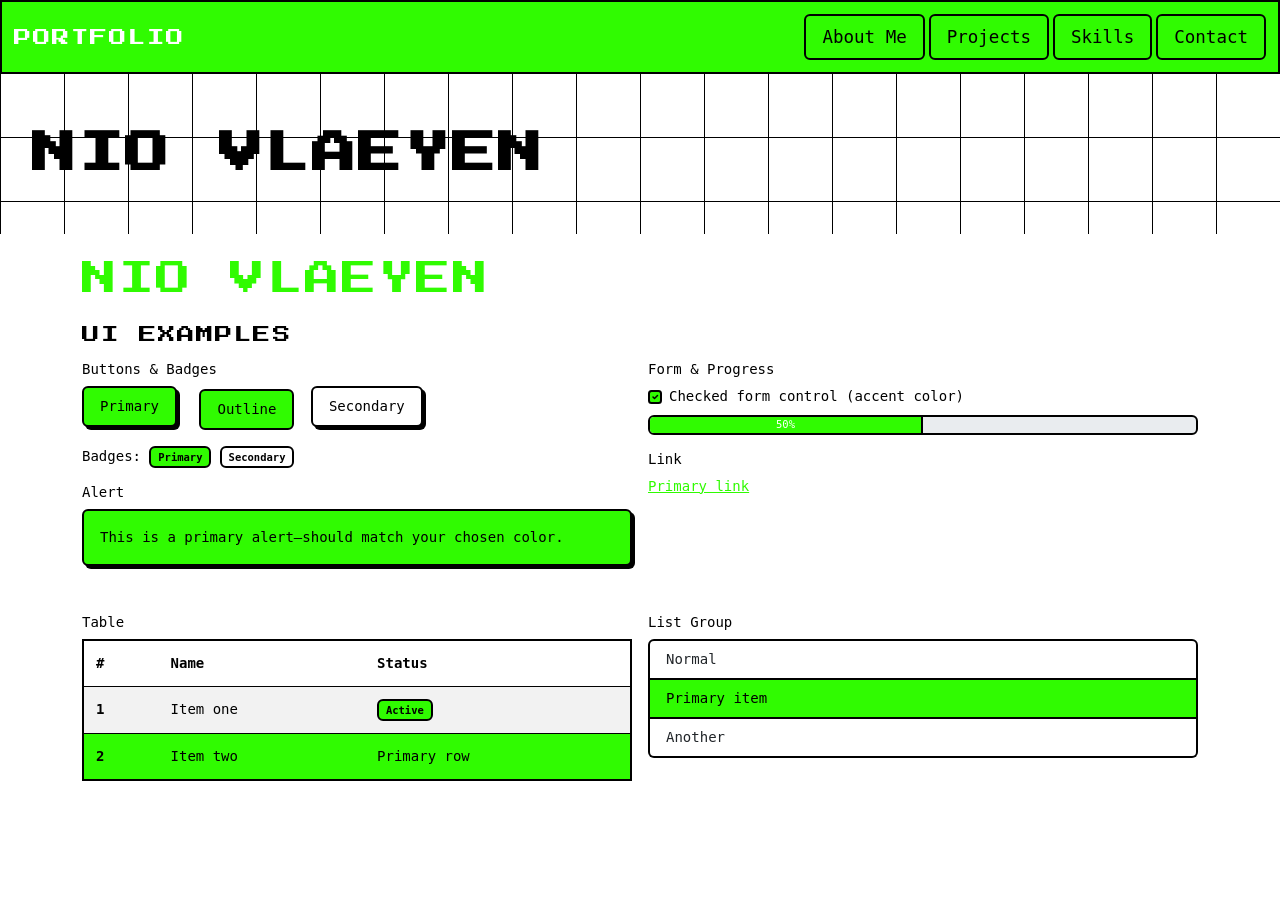
==== about.html @ ec08329b "Front page start screen" ====
<!DOCTYPE html>
<html lang="en">
<head>
    <meta charset="utf-8">
    <meta name="viewport" content="width=device-width, initial-scale=1">
    <title>About — Nio Vlaeyen</title>
    <link href="https://cdn.jsdelivr.net/npm/bootstrap-icons@1.11.4/font/bootstrap-icons.css" rel="stylesheet">
    <link href="https://fonts.googleapis.com/css2?family=Press+Start+2P&display=swap" rel="stylesheet">
    <link rel="stylesheet" href="assets/CSS/bootswatch.css">
    <link rel="stylesheet" href="assets/CSS/style.css">
    <!-- Fast transition placeholder: if we navigated here while covered, insert a simple fullscreen overlay immediately to avoid a white flash. The full animated overlay is created by script.js on DOMContentLoaded. -->
    <!-- <script>
        (function(){
            try {
                if (sessionStorage.getItem('tetris') === 'covered') {
                    var fastOverlay = document.createElement('div');
                    fastOverlay.id = 'tetris-fast-overlay';
                    fastOverlay.style.position = 'fixed';
                    fastOverlay.style.inset = '0';
                    // use body bg color if available, or black fallback
                    fastOverlay.style.background = window.getComputedStyle(document.body).backgroundColor || '#000';
                    fastOverlay.style.zIndex = 100000;
                    document.documentElement.appendChild(fastOverlay);
                }
            } catch(e){}
        })();
    </script> -->
</head>
<body>
    <!-- Top navigation -->
    <nav class="navbar navbar-expand-lg navbar-dark bg-primary">
        <div class="container-fluid">
            <a class="navbar-brand" href="index.html">Portfolio</a>
            <button class="navbar-toggler" type="button" data-bs-toggle="collapse" data-bs-target="#mainNav" aria-controls="mainNav" aria-expanded="false" aria-label="Toggle navigation">
                <span class="navbar-toggler-icon"></span>
            </button>
            <div class="collapse navbar-collapse" id="mainNav">
                <ul class="nav nav-pills ms-auto" id="mainNavList" role="tablist">
                    <li class="nav-item" role="presentation"><a class="nav-link" href="about.html" data-page="about">About Me</a></li>
                    <li class="nav-item" role="presentation"><a class="nav-link" href="#" data-page="projects">Projects</a></li>
                    <li class="nav-item" role="presentation"><a class="nav-link" href="#" data-page="skills">Skills</a></li>
                    <li class="nav-item" role="presentation"><a class="nav-link" href="#" data-page="contact">Contact</a></li>
                </ul>
            </div>
        </div>
    </nav>

    <!-- Moving grid header (below navbar) with name -->
    <header class="moving-grid-header" role="banner">
        <div class="moving-grid-inner">
            <h2 class="moving-grid-name">Nio Vlaeyen</h2>
        </div>
    </header>

    <div class="container mt-4">
        <h1 class="mb-3 text-primary">Nio Vlaeyen</h1>
        <!-- Examples: show common primary components -->
        <section class="mt-4">
            <h2 class="h5 mb-3">UI Examples</h2>
            <div class="row g-3">
                <div class="col-md-6">
                    <h3 class="h6">Buttons & Badges</h3>
                    <p>
                        <button class="btn btn-primary me-2">Primary</button>
                        <button class="btn btn-outline-primary me-2">Outline</button>
                        <button class="btn btn-secondary me-2">Secondary</button>
                    </p>
                    <p>Badges: <span class="badge bg-primary">Primary</span> <span class="badge bg-secondary">Secondary</span></p>

                    <h3 class="h6 mt-3">Alert</h3>
                    <div class="alert alert-primary" role="alert">This is a primary alert—should match your chosen color.</div>
                </div>

                <div class="col-md-6">
                    <h3 class="h6">Form & Progress</h3>
                    <div class="form-check mb-2">
                        <input class="form-check-input" type="checkbox" value="" id="checkPrimary" checked>
                        <label class="form-check-label" for="checkPrimary">Checked form control (accent color)</label>
                    </div>
                    <div class="mb-3">
                        <div class="progress" style="height: 20px;">
                            <div class="progress-bar" id="progressBar" role="progressbar" style="width: 50%;" aria-valuenow="50" aria-valuemin="0" aria-valuemax="100">50%</div>
                        </div>
                    </div>
                    <h3 class="h6">Link</h3>
                    <p><a href="#" class="link-primary">Primary link</a></p>
                </div>
            </div>

            <div class="row g-3 mt-3">
                <div class="col-md-6">
                    <h3 class="h6">Table</h3>
                    <table class="table table-striped">
                        <thead>
                            <tr>
                                <th scope="col">#</th>
                                <th scope="col">Name</th>
                                <th scope="col">Status</th>
                            </tr>
                        </thead>
                        <tbody>
                            <tr>
                                <th scope="row">1</th>
                                <td>Item one</td>
                                <td><span class="badge bg-primary">Active</span></td>
                            </tr>
                            <tr class="table-primary">
                                <th scope="row">2</th>
                                <td>Item two</td>
                                <td>Primary row</td>
                            </tr>
                        </tbody>
                    </table>
                </div>

                <div class="col-md-6">
                    <h3 class="h6">List Group</h3>
                    <ul class="list-group">
                        <li class="list-group-item">Normal</li>
                        <li class="list-group-item list-group-item-primary">Primary item</li>
                        <li class="list-group-item">Another</li>
                    </ul>
                </div>
            </div>
        </section>
    </div>

    <script src="script.js"></script>
</body>
</html>
---- assets/CSS/bootswatch.css ----
@charset "UTF-8";/*!
 * Bootswatch v5.3.8 (https://bootswatch.com)
 * Theme: brite
 * Copyright 2012-2025 Thomas Park
 * Licensed under MIT
 * Based on Bootstrap
*//*!
 * Bootstrap  v5.3.8 (https://getbootstrap.com/)
 * Copyright 2011-2025 The Bootstrap Authors
 * Licensed under MIT (https://github.com/twbs/bootstrap/blob/main/LICENSE)
 */:root,[data-bs-theme=light]{--bs-blue:#61bcff;--bs-indigo:#828df9;--bs-purple:#be82fa;--bs-pink:#ea4998;--bs-red:#f56565;--bs-orange:#fa984a;--bs-yellow:#ffc700;--bs-green:#68d391;--bs-teal:#2ed3be;--bs-cyan:#22d2ed;--bs-black:#000;--bs-white:#fff;--bs-gray:#868e96;--bs-gray-dark:#343a40;--bs-gray-100:#f8f9fa;--bs-gray-200:#e9ecef;--bs-gray-300:#dee2e6;--bs-gray-400:#ced4da;--bs-gray-500:#adb5bd;--bs-gray-600:#868e96;--bs-gray-700:#495057;--bs-gray-800:#343a40;--bs-gray-900:#212529;--bs-primary:#30FB01; /* EDIT THIS VALUE to change the theme primary color */ --bs-secondary:#fff;--bs-success:#68d391;--bs-info:#22d2ed;--bs-warning:#ffc700;--bs-danger:#f56565;--bs-light:#e9ecef;--bs-dark:#000;--bs-primary-rgb:162,228,54;--bs-secondary-rgb:255,255,255;--bs-success-rgb:104,211,145;--bs-info-rgb:34,210,237;--bs-warning-rgb:255,199,0;--bs-danger-rgb:245,101,101;--bs-light-rgb:233,236,239;--bs-dark-rgb:0,0,0;--bs-primary-text-emphasis:#415b16;--bs-secondary-text-emphasis:#666666;--bs-success-text-emphasis:#2a543a;--bs-info-text-emphasis:#0e545f;--bs-warning-text-emphasis:#665000;--bs-danger-text-emphasis:#622828;--bs-light-text-emphasis:#495057;--bs-dark-text-emphasis:#495057;--bs-primary-bg-subtle:#ecfad7;--bs-secondary-bg-subtle:white;--bs-success-bg-subtle:#e1f6e9;--bs-info-bg-subtle:#d3f6fb;--bs-warning-bg-subtle:#fff4cc;--bs-danger-bg-subtle:#fde0e0;--bs-light-bg-subtle:#fcfcfd;--bs-dark-bg-subtle:#ced4da;--bs-primary-border-subtle:#daf4af;--bs-secondary-border-subtle:white;--bs-success-border-subtle:#c3edd3;--bs-info-border-subtle:#a7edf8;--bs-warning-border-subtle:#ffe999;--bs-danger-border-subtle:#fbc1c1;--bs-light-border-subtle:#e9ecef;--bs-dark-border-subtle:#adb5bd;--bs-white-rgb:255,255,255;--bs-black-rgb:0,0,0;--bs-font-sans-serif:system-ui,-apple-system,"Segoe UI",Roboto,"Helvetica Neue","Noto Sans","Liberation Sans",Arial,sans-serif,"Apple Color Emoji","Segoe UI Emoji","Segoe UI Symbol","Noto Color Emoji";--bs-font-monospace:SFMono-Regular,Menlo,Monaco,Consolas,"Liberation Mono","Courier New",monospace;--bs-gradient:linear-gradient(180deg, rgba(255, 255, 255, 0.15), rgba(255, 255, 255, 0));--bs-body-font-family:var(--bs-font-sans-serif);--bs-body-font-size:0.875rem;--bs-body-font-weight:400;--bs-body-line-height:1.5;--bs-body-color:#212529;--bs-body-color-rgb:33,37,41;--bs-body-bg:#fff;--bs-body-bg-rgb:255,255,255;--bs-emphasis-color:#000;--bs-emphasis-color-rgb:0,0,0;--bs-secondary-color:rgba(33, 37, 41, 0.75);--bs-secondary-color-rgb:33,37,41;--bs-secondary-bg:#e9ecef;--bs-secondary-bg-rgb:233,236,239;--bs-tertiary-color:rgba(33, 37, 41, 0.5);--bs-tertiary-color-rgb:33,37,41;--bs-tertiary-bg:#f8f9fa;--bs-tertiary-bg-rgb:248,249,250;--bs-heading-color:inherit;--bs-link-color:#000;--bs-link-color-rgb:0,0,0;--bs-link-decoration:underline;--bs-link-hover-color:black;--bs-link-hover-color-rgb:0,0,0;--bs-code-color:#ea4998;--bs-highlight-color:#212529;--bs-highlight-bg:#fff4cc;--bs-border-width:1px;--bs-border-style:solid;--bs-border-color:#dee2e6;--bs-border-color-translucent:rgba(0, 0, 0, 0.175);--bs-border-radius:0.375rem;--bs-border-radius-sm:0.25rem;--bs-border-radius-lg:0.5rem;--bs-border-radius-xl:1rem;--bs-border-radius-xxl:2rem;--bs-border-radius-2xl:var(--bs-border-radius-xxl);--bs-border-radius-pill:50rem;--bs-box-shadow:0 0.5rem 1rem rgba(0, 0, 0, 0.15);--bs-box-shadow-sm:0 0.125rem 0.25rem rgba(0, 0, 0, 0.075);--bs-box-shadow-lg:0 1rem 3rem rgba(0, 0, 0, 0.175);--bs-box-shadow-inset:inset 0 1px 2px rgba(0, 0, 0, 0.075);--bs-focus-ring-width:1px;--bs-focus-ring-opacity:1;--bs-focus-ring-color:#000;--bs-form-valid-color:#68d391;--bs-form-valid-border-color:#68d391;--bs-form-invalid-color:#f56565;--bs-form-invalid-border-color:#f56565}[data-bs-theme=dark]{color-scheme:dark;--bs-body-color:#dee2e6;--bs-body-color-rgb:222,226,230;--bs-body-bg:#212529;--bs-body-bg-rgb:33,37,41;--bs-emphasis-color:#fff;--bs-emphasis-color-rgb:255,255,255;--bs-secondary-color:rgba(222, 226, 230, 0.75);--bs-secondary-color-rgb:222,226,230;--bs-secondary-bg:#343a40;--bs-secondary-bg-rgb:52,58,64;--bs-tertiary-color:rgba(222, 226, 230, 0.5);--bs-tertiary-color-rgb:222,226,230;--bs-tertiary-bg:#2b3035;--bs-tertiary-bg-rgb:43,48,53;--bs-primary-text-emphasis:#c7ef86;--bs-secondary-text-emphasis:white;--bs-success-text-emphasis:#a4e5bd;--bs-info-text-emphasis:#7ae4f4;--bs-warning-text-emphasis:#ffdd66;--bs-danger-text-emphasis:#f9a3a3;--bs-light-text-emphasis:#f8f9fa;--bs-dark-text-emphasis:#dee2e6;--bs-primary-bg-subtle:#202e0b;--bs-secondary-bg-subtle:#333333;--bs-success-bg-subtle:#152a1d;--bs-info-bg-subtle:#072a2f;--bs-warning-bg-subtle:#332800;--bs-danger-bg-subtle:#311414;--bs-light-bg-subtle:#343a40;--bs-dark-bg-subtle:#1a1d20;--bs-primary-border-subtle:#618920;--bs-secondary-border-subtle:#999999;--bs-success-border-subtle:#3e7f57;--bs-info-border-subtle:#147e8e;--bs-warning-border-subtle:#997700;--bs-danger-border-subtle:#933d3d;--bs-light-border-subtle:#495057;--bs-dark-border-subtle:#343a40;--bs-heading-color:inherit;--bs-link-color:#c7ef86;--bs-link-hover-color:#d2f29e;--bs-link-color-rgb:199,239,134;--bs-link-hover-color-rgb:210,242,158;--bs-code-color:#f292c1;--bs-highlight-color:#dee2e6;--bs-highlight-bg:#665000;--bs-border-color:#495057;--bs-border-color-translucent:rgba(255, 255, 255, 0.15);--bs-form-valid-color:#a4e5bd;--bs-form-valid-border-color:#a4e5bd;--bs-form-invalid-color:#f9a3a3;--bs-form-invalid-border-color:#f9a3a3}*,::after,::before{box-sizing:border-box}@media (prefers-reduced-motion:no-preference){:root{scroll-behavior:smooth}}body{margin:0;font-family:var(--bs-body-font-family);font-size:var(--bs-body-font-size);font-weight:var(--bs-body-font-weight);line-height:var(--bs-body-line-height);color:var(--bs-body-color);text-align:var(--bs-body-text-align);background-color:var(--bs-body-bg);-webkit-text-size-adjust:100%;-webkit-tap-highlight-color:transparent}hr{margin:1rem 0;color:inherit;border:0;border-top:2px solid;opacity:1}.h1,.h2,.h3,.h4,.h5,.h6,h1,h2,h3,h4,h5,h6{margin-top:0;margin-bottom:.5rem;font-weight:500;line-height:1.2;color:var(--bs-heading-color)}.h1,h1{font-size:calc(1.34375rem + 1.125vw)}@media (min-width:1200px){.h1,h1{font-size:2.1875rem}}.h2,h2{font-size:calc(1.3rem + .6vw)}@media (min-width:1200px){.h2,h2{font-size:1.75rem}}.h3,h3{font-size:calc(1.278125rem + .3375vw)}@media (min-width:1200px){.h3,h3{font-size:1.53125rem}}.h4,h4{font-size:calc(1.25625rem + .075vw)}@media (min-width:1200px){.h4,h4{font-size:1.3125rem}}.h5,h5{font-size:1.09375rem}.h6,h6{font-size:.875rem}p{margin-top:0;margin-bottom:1rem}abbr[title]{-webkit-text-decoration:underline dotted;text-decoration:underline dotted;cursor:help;-webkit-text-decoration-skip-ink:none;text-decoration-skip-ink:none}address{margin-bottom:1rem;font-style:normal;line-height:inherit}ol,ul{padding-left:2rem}dl,ol,ul{margin-top:0;margin-bottom:1rem}ol ol,ol ul,ul ol,ul ul{margin-bottom:0}dt{font-weight:700}dd{margin-bottom:.5rem;margin-left:0}blockquote{margin:0 0 1rem}b,strong{font-weight:bolder}.small,small{font-size:.875em}.mark,mark{padding:.1875em;color:var(--bs-highlight-color);background-color:var(--bs-highlight-bg)}sub,sup{position:relative;font-size:.75em;line-height:0;vertical-align:baseline}sub{bottom:-.25em}sup{top:-.5em}a{color:rgba(var(--bs-link-color-rgb),var(--bs-link-opacity,1));text-decoration:underline}a:hover{--bs-link-color-rgb:var(--bs-link-hover-color-rgb)}a:not([href]):not([class]),a:not([href]):not([class]):hover{color:inherit;text-decoration:none}code,kbd,pre,samp{font-family:var(--bs-font-monospace);font-size:1em}pre{display:block;margin-top:0;margin-bottom:1rem;overflow:auto;font-size:.875em}pre code{font-size:inherit;color:inherit;word-break:normal}code{font-size:.875em;color:var(--bs-code-color);word-wrap:break-word}a>code{color:inherit}kbd{padding:.1875rem .375rem;font-size:.875em;color:var(--bs-body-bg);background-color:var(--bs-body-color);border-radius:.25rem}kbd kbd{padding:0;font-size:1em}figure{margin:0 0 1rem}img,svg{vertical-align:middle}table{caption-side:bottom;border-collapse:collapse}caption{padding-top:.75rem;padding-bottom:.75rem;color:var(--bs-secondary-color);text-align:left}th{text-align:inherit;text-align:-webkit-match-parent}tbody,td,tfoot,th,thead,tr{border-color:inherit;border-style:solid;border-width:0}label{display:inline-block}button{border-radius:0}button:focus:not(:focus-visible){outline:0}button,input,optgroup,select,textarea{margin:0;font-family:inherit;font-size:inherit;line-height:inherit}button,select{text-transform:none}[role=button]{cursor:pointer}select{word-wrap:normal}select:disabled{opacity:1}[list]:not([type=date]):not([type=datetime-local]):not([type=month]):not([type=week]):not([type=time])::-webkit-calendar-picker-indicator{display:none!important}[type=button],[type=reset],[type=submit],button{-webkit-appearance:button}[type=button]:not(:disabled),[type=reset]:not(:disabled),[type=submit]:not(:disabled),button:not(:disabled){cursor:pointer}::-moz-focus-inner{padding:0;border-style:none}textarea{resize:vertical}fieldset{min-width:0;padding:0;margin:0;border:0}legend{float:left;width:100%;padding:0;margin-bottom:.5rem;line-height:inherit;font-size:calc(1.275rem + .3vw)}@media (min-width:1200px){legend{font-size:1.5rem}}legend+*{clear:left}::-webkit-datetime-edit-day-field,::-webkit-datetime-edit-fields-wrapper,::-webkit-datetime-edit-hour-field,::-webkit-datetime-edit-minute,::-webkit-datetime-edit-month-field,::-webkit-datetime-edit-text,::-webkit-datetime-edit-year-field{padding:0}::-webkit-inner-spin-button{height:auto}[type=search]{-webkit-appearance:textfield;outline-offset:-2px}[type=search]::-webkit-search-cancel-button{cursor:pointer;filter:grayscale(1)}::-webkit-search-decoration{-webkit-appearance:none}::-webkit-color-swatch-wrapper{padding:0}::-webkit-file-upload-button{font:inherit;-webkit-appearance:button}::file-selector-button{font:inherit;-webkit-appearance:button}output{display:inline-block}iframe{border:0}summary{display:list-item;cursor:pointer}progress{vertical-align:baseline}[hidden]{display:none!important}.lead{font-size:1.09375rem;font-weight:400}.display-1{font-weight:300;line-height:1.2;font-size:calc(1.625rem + 4.5vw)}@media (min-width:1200px){.display-1{font-size:5rem}}.display-2{font-weight:300;line-height:1.2;font-size:calc(1.575rem + 3.9vw)}@media (min-width:1200px){.display-2{font-size:4.5rem}}.display-3{font-weight:300;line-height:1.2;font-size:calc(1.525rem + 3.3vw)}@media (min-width:1200px){.display-3{font-size:4rem}}.display-4{font-weight:300;line-height:1.2;font-size:calc(1.475rem + 2.7vw)}@media (min-width:1200px){.display-4{font-size:3.5rem}}.display-5{font-weight:300;line-height:1.2;font-size:calc(1.425rem + 2.1vw)}@media (min-width:1200px){.display-5{font-size:3rem}}.display-6{font-weight:300;line-height:1.2;font-size:calc(1.375rem + 1.5vw)}@media (min-width:1200px){.display-6{font-size:2.5rem}}.list-unstyled{padding-left:0;list-style:none}.list-inline{padding-left:0;list-style:none}.list-inline-item{display:inline-block}.list-inline-item:not(:last-child){margin-right:.5rem}.initialism{font-size:.875em;text-transform:uppercase}.blockquote{margin-bottom:1rem;font-size:1.09375rem}.blockquote>:last-child{margin-bottom:0}.blockquote-footer{margin-top:-1rem;margin-bottom:1rem;font-size:.875em;color:#868e96}.blockquote-footer::before{content:"— "}.img-fluid{max-width:100%;height:auto}.img-thumbnail{padding:.25rem;background-color:var(--bs-body-bg);border:var(--bs-border-width) solid var(--bs-border-color);border-radius:var(--bs-border-radius);max-width:100%;height:auto}.figure{display:inline-block}.figure-img{margin-bottom:.5rem;line-height:1}.figure-caption{font-size:.875em;color:var(--bs-secondary-color)}.container,.container-fluid,.container-lg,.container-md,.container-sm,.container-xl,.container-xxl{--bs-gutter-x:1.5rem;--bs-gutter-y:0;width:100%;padding-right:calc(var(--bs-gutter-x) * .5);padding-left:calc(var(--bs-gutter-x) * .5);margin-right:auto;margin-left:auto}@media (min-width:576px){.container,.container-sm{max-width:540px}}@media (min-width:768px){.container,.container-md,.container-sm{max-width:720px}}@media (min-width:992px){.container,.container-lg,.container-md,.container-sm{max-width:960px}}@media (min-width:1200px){.container,.container-lg,.container-md,.container-sm,.container-xl{max-width:1140px}}@media (min-width:1400px){.container,.container-lg,.container-md,.container-sm,.container-xl,.container-xxl{max-width:1320px}}:root{--bs-breakpoint-xs:0;--bs-breakpoint-sm:576px;--bs-breakpoint-md:768px;--bs-breakpoint-lg:992px;--bs-breakpoint-xl:1200px;--bs-breakpoint-xxl:1400px}.row{--bs-gutter-x:1.5rem;--bs-gutter-y:0;display:flex;flex-wrap:wrap;margin-top:calc(-1 * var(--bs-gutter-y));margin-right:calc(-.5 * var(--bs-gutter-x));margin-left:calc(-.5 * var(--bs-gutter-x))}.row>*{flex-shrink:0;width:100%;max-width:100%;padding-right:calc(var(--bs-gutter-x) * .5);padding-left:calc(var(--bs-gutter-x) * .5);margin-top:var(--bs-gutter-y)}.col{flex:1 0 0}.row-cols-auto>*{flex:0 0 auto;width:auto}.row-cols-1>*{flex:0 0 auto;width:100%}.row-cols-2>*{flex:0 0 auto;width:50%}.row-cols-3>*{flex:0 0 auto;width:33.33333333%}.row-cols-4>*{flex:0 0 auto;width:25%}.row-cols-5>*{flex:0 0 auto;width:20%}.row-cols-6>*{flex:0 0 auto;width:16.66666667%}.col-auto{flex:0 0 auto;width:auto}.col-1{flex:0 0 auto;width:8.33333333%}.col-2{flex:0 0 auto;width:16.66666667%}.col-3{flex:0 0 auto;width:25%}.col-4{flex:0 0 auto;width:33.33333333%}.col-5{flex:0 0 auto;width:41.66666667%}.col-6{flex:0 0 auto;width:50%}.col-7{flex:0 0 auto;width:58.33333333%}.col-8{flex:0 0 auto;width:66.66666667%}.col-9{flex:0 0 auto;width:75%}.col-10{flex:0 0 auto;width:83.33333333%}.col-11{flex:0 0 auto;width:91.66666667%}.col-12{flex:0 0 auto;width:100%}.offset-1{margin-left:8.33333333%}.offset-2{margin-left:16.66666667%}.offset-3{margin-left:25%}.offset-4{margin-left:33.33333333%}.offset-5{margin-left:41.66666667%}.offset-6{margin-left:50%}.offset-7{margin-left:58.33333333%}.offset-8{margin-left:66.66666667%}.offset-9{margin-left:75%}.offset-10{margin-left:83.33333333%}.offset-11{margin-left:91.66666667%}.g-0,.gx-0{--bs-gutter-x:0}.g-0,.gy-0{--bs-gutter-y:0}.g-1,.gx-1{--bs-gutter-x:0.25rem}.g-1,.gy-1{--bs-gutter-y:0.25rem}.g-2,.gx-2{--bs-gutter-x:0.5rem}.g-2,.gy-2{--bs-gutter-y:0.5rem}.g-3,.gx-3{--bs-gutter-x:1rem}.g-3,.gy-3{--bs-gutter-y:1rem}.g-4,.gx-4{--bs-gutter-x:1.5rem}.g-4,.gy-4{--bs-gutter-y:1.5rem}.g-5,.gx-5{--bs-gutter-x:3rem}.g-5,.gy-5{--bs-gutter-y:3rem}@media (min-width:576px){.col-sm{flex:1 0 0}.row-cols-sm-auto>*{flex:0 0 auto;width:auto}.row-cols-sm-1>*{flex:0 0 auto;width:100%}.row-cols-sm-2>*{flex:0 0 auto;width:50%}.row-cols-sm-3>*{flex:0 0 auto;width:33.33333333%}.row-cols-sm-4>*{flex:0 0 auto;width:25%}.row-cols-sm-5>*{flex:0 0 auto;width:20%}.row-cols-sm-6>*{flex:0 0 auto;width:16.66666667%}.col-sm-auto{flex:0 0 auto;width:auto}.col-sm-1{flex:0 0 auto;width:8.33333333%}.col-sm-2{flex:0 0 auto;width:16.66666667%}.col-sm-3{flex:0 0 auto;width:25%}.col-sm-4{flex:0 0 auto;width:33.33333333%}.col-sm-5{flex:0 0 auto;width:41.66666667%}.col-sm-6{flex:0 0 auto;width:50%}.col-sm-7{flex:0 0 auto;width:58.33333333%}.col-sm-8{flex:0 0 auto;width:66.66666667%}.col-sm-9{flex:0 0 auto;width:75%}.col-sm-10{flex:0 0 auto;width:83.33333333%}.col-sm-11{flex:0 0 auto;width:91.66666667%}.col-sm-12{flex:0 0 auto;width:100%}.offset-sm-0{margin-left:0}.offset-sm-1{margin-left:8.33333333%}.offset-sm-2{margin-left:16.66666667%}.offset-sm-3{margin-left:25%}.offset-sm-4{margin-left:33.33333333%}.offset-sm-5{margin-left:41.66666667%}.offset-sm-6{margin-left:50%}.offset-sm-7{margin-left:58.33333333%}.offset-sm-8{margin-left:66.66666667%}.offset-sm-9{margin-left:75%}.offset-sm-10{margin-left:83.33333333%}.offset-sm-11{margin-left:91.66666667%}.g-sm-0,.gx-sm-0{--bs-gutter-x:0}.g-sm-0,.gy-sm-0{--bs-gutter-y:0}.g-sm-1,.gx-sm-1{--bs-gutter-x:0.25rem}.g-sm-1,.gy-sm-1{--bs-gutter-y:0.25rem}.g-sm-2,.gx-sm-2{--bs-gutter-x:0.5rem}.g-sm-2,.gy-sm-2{--bs-gutter-y:0.5rem}.g-sm-3,.gx-sm-3{--bs-gutter-x:1rem}.g-sm-3,.gy-sm-3{--bs-gutter-y:1rem}.g-sm-4,.gx-sm-4{--bs-gutter-x:1.5rem}.g-sm-4,.gy-sm-4{--bs-gutter-y:1.5rem}.g-sm-5,.gx-sm-5{--bs-gutter-x:3rem}.g-sm-5,.gy-sm-5{--bs-gutter-y:3rem}}@media (min-width:768px){.col-md{flex:1 0 0}.row-cols-md-auto>*{flex:0 0 auto;width:auto}.row-cols-md-1>*{flex:0 0 auto;width:100%}.row-cols-md-2>*{flex:0 0 auto;width:50%}.row-cols-md-3>*{flex:0 0 auto;width:33.33333333%}.row-cols-md-4>*{flex:0 0 auto;width:25%}.row-cols-md-5>*{flex:0 0 auto;width:20%}.row-cols-md-6>*{flex:0 0 auto;width:16.66666667%}.col-md-auto{flex:0 0 auto;width:auto}.col-md-1{flex:0 0 auto;width:8.33333333%}.col-md-2{flex:0 0 auto;width:16.66666667%}.col-md-3{flex:0 0 auto;width:25%}.col-md-4{flex:0 0 auto;width:33.33333333%}.col-md-5{flex:0 0 auto;width:41.66666667%}.col-md-6{flex:0 0 auto;width:50%}.col-md-7{flex:0 0 auto;width:58.33333333%}.col-md-8{flex:0 0 auto;width:66.66666667%}.col-md-9{flex:0 0 auto;width:75%}.col-md-10{flex:0 0 auto;width:83.33333333%}.col-md-11{flex:0 0 auto;width:91.66666667%}.col-md-12{flex:0 0 auto;width:100%}.offset-md-0{margin-left:0}.offset-md-1{margin-left:8.33333333%}.offset-md-2{margin-left:16.66666667%}.offset-md-3{margin-left:25%}.offset-md-4{margin-left:33.33333333%}.offset-md-5{margin-left:41.66666667%}.offset-md-6{margin-left:50%}.offset-md-7{margin-left:58.33333333%}.offset-md-8{margin-left:66.66666667%}.offset-md-9{margin-left:75%}.offset-md-10{margin-left:83.33333333%}.offset-md-11{margin-left:91.66666667%}.g-md-0,.gx-md-0{--bs-gutter-x:0}.g-md-0,.gy-md-0{--bs-gutter-y:0}.g-md-1,.gx-md-1{--bs-gutter-x:0.25rem}.g-md-1,.gy-md-1{--bs-gutter-y:0.25rem}.g-md-2,.gx-md-2{--bs-gutter-x:0.5rem}.g-md-2,.gy-md-2{--bs-gutter-y:0.5rem}.g-md-3,.gx-md-3{--bs-gutter-x:1rem}.g-md-3,.gy-md-3{--bs-gutter-y:1rem}.g-md-4,.gx-md-4{--bs-gutter-x:1.5rem}.g-md-4,.gy-md-4{--bs-gutter-y:1.5rem}.g-md-5,.gx-md-5{--bs-gutter-x:3rem}.g-md-5,.gy-md-5{--bs-gutter-y:3rem}}@media (min-width:992px){.col-lg{flex:1 0 0}.row-cols-lg-auto>*{flex:0 0 auto;width:auto}.row-cols-lg-1>*{flex:0 0 auto;width:100%}.row-cols-lg-2>*{flex:0 0 auto;width:50%}.row-cols-lg-3>*{flex:0 0 auto;width:33.33333333%}.row-cols-lg-4>*{flex:0 0 auto;width:25%}.row-cols-lg-5>*{flex:0 0 auto;width:20%}.row-cols-lg-6>*{flex:0 0 auto;width:16.66666667%}.col-lg-auto{flex:0 0 auto;width:auto}.col-lg-1{flex:0 0 auto;width:8.33333333%}.col-lg-2{flex:0 0 auto;width:16.66666667%}.col-lg-3{flex:0 0 auto;width:25%}.col-lg-4{flex:0 0 auto;width:33.33333333%}.col-lg-5{flex:0 0 auto;width:41.66666667%}.col-lg-6{flex:0 0 auto;width:50%}.col-lg-7{flex:0 0 auto;width:58.33333333%}.col-lg-8{flex:0 0 auto;width:66.66666667%}.col-lg-9{flex:0 0 auto;width:75%}.col-lg-10{flex:0 0 auto;width:83.33333333%}.col-lg-11{flex:0 0 auto;width:91.66666667%}.col-lg-12{flex:0 0 auto;width:100%}.offset-lg-0{margin-left:0}.offset-lg-1{margin-left:8.33333333%}.offset-lg-2{margin-left:16.66666667%}.offset-lg-3{margin-left:25%}.offset-lg-4{margin-left:33.33333333%}.offset-lg-5{margin-left:41.66666667%}.offset-lg-6{margin-left:50%}.offset-lg-7{margin-left:58.33333333%}.offset-lg-8{margin-left:66.66666667%}.offset-lg-9{margin-left:75%}.offset-lg-10{margin-left:83.33333333%}.offset-lg-11{margin-left:91.66666667%}.g-lg-0,.gx-lg-0{--bs-gutter-x:0}.g-lg-0,.gy-lg-0{--bs-gutter-y:0}.g-lg-1,.gx-lg-1{--bs-gutter-x:0.25rem}.g-lg-1,.gy-lg-1{--bs-gutter-y:0.25rem}.g-lg-2,.gx-lg-2{--bs-gutter-x:0.5rem}.g-lg-2,.gy-lg-2{--bs-gutter-y:0.5rem}.g-lg-3,.gx-lg-3{--bs-gutter-x:1rem}.g-lg-3,.gy-lg-3{--bs-gutter-y:1rem}.g-lg-4,.gx-lg-4{--bs-gutter-x:1.5rem}.g-lg-4,.gy-lg-4{--bs-gutter-y:1.5rem}.g-lg-5,.gx-lg-5{--bs-gutter-x:3rem}.g-lg-5,.gy-lg-5{--bs-gutter-y:3rem}}@media (min-width:1200px){.col-xl{flex:1 0 0}.row-cols-xl-auto>*{flex:0 0 auto;width:auto}.row-cols-xl-1>*{flex:0 0 auto;width:100%}.row-cols-xl-2>*{flex:0 0 auto;width:50%}.row-cols-xl-3>*{flex:0 0 auto;width:33.33333333%}.row-cols-xl-4>*{flex:0 0 auto;width:25%}.row-cols-xl-5>*{flex:0 0 auto;width:20%}.row-cols-xl-6>*{flex:0 0 auto;width:16.66666667%}.col-xl-auto{flex:0 0 auto;width:auto}.col-xl-1{flex:0 0 auto;width:8.33333333%}.col-xl-2{flex:0 0 auto;width:16.66666667%}.col-xl-3{flex:0 0 auto;width:25%}.col-xl-4{flex:0 0 auto;width:33.33333333%}.col-xl-5{flex:0 0 auto;width:41.66666667%}.col-xl-6{flex:0 0 auto;width:50%}.col-xl-7{flex:0 0 auto;width:58.33333333%}.col-xl-8{flex:0 0 auto;width:66.66666667%}.col-xl-9{flex:0 0 auto;width:75%}.col-xl-10{flex:0 0 auto;width:83.33333333%}.col-xl-11{flex:0 0 auto;width:91.66666667%}.col-xl-12{flex:0 0 auto;width:100%}.offset-xl-0{margin-left:0}.offset-xl-1{margin-left:8.33333333%}.offset-xl-2{margin-left:16.66666667%}.offset-xl-3{margin-left:25%}.offset-xl-4{margin-left:33.33333333%}.offset-xl-5{margin-left:41.66666667%}.offset-xl-6{margin-left:50%}.offset-xl-7{margin-left:58.33333333%}.offset-xl-8{margin-left:66.66666667%}.offset-xl-9{margin-left:75%}.offset-xl-10{margin-left:83.33333333%}.offset-xl-11{margin-left:91.66666667%}.g-xl-0,.gx-xl-0{--bs-gutter-x:0}.g-xl-0,.gy-xl-0{--bs-gutter-y:0}.g-xl-1,.gx-xl-1{--bs-gutter-x:0.25rem}.g-xl-1,.gy-xl-1{--bs-gutter-y:0.25rem}.g-xl-2,.gx-xl-2{--bs-gutter-x:0.5rem}.g-xl-2,.gy-xl-2{--bs-gutter-y:0.5rem}.g-xl-3,.gx-xl-3{--bs-gutter-x:1rem}.g-xl-3,.gy-xl-3{--bs-gutter-y:1rem}.g-xl-4,.gx-xl-4{--bs-gutter-x:1.5rem}.g-xl-4,.gy-xl-4{--bs-gutter-y:1.5rem}.g-xl-5,.gx-xl-5{--bs-gutter-x:3rem}.g-xl-5,.gy-xl-5{--bs-gutter-y:3rem}}@media (min-width:1400px){.col-xxl{flex:1 0 0}.row-cols-xxl-auto>*{flex:0 0 auto;width:auto}.row-cols-xxl-1>*{flex:0 0 auto;width:100%}.row-cols-xxl-2>*{flex:0 0 auto;width:50%}.row-cols-xxl-3>*{flex:0 0 auto;width:33.33333333%}.row-cols-xxl-4>*{flex:0 0 auto;width:25%}.row-cols-xxl-5>*{flex:0 0 auto;width:20%}.row-cols-xxl-6>*{flex:0 0 auto;width:16.66666667%}.col-xxl-auto{flex:0 0 auto;width:auto}.col-xxl-1{flex:0 0 auto;width:8.33333333%}.col-xxl-2{flex:0 0 auto;width:16.66666667%}.col-xxl-3{flex:0 0 auto;width:25%}.col-xxl-4{flex:0 0 auto;width:33.33333333%}.col-xxl-5{flex:0 0 auto;width:41.66666667%}.col-xxl-6{flex:0 0 auto;width:50%}.col-xxl-7{flex:0 0 auto;width:58.33333333%}.col-xxl-8{flex:0 0 auto;width:66.66666667%}.col-xxl-9{flex:0 0 auto;width:75%}.col-xxl-10{flex:0 0 auto;width:83.33333333%}.col-xxl-11{flex:0 0 auto;width:91.66666667%}.col-xxl-12{flex:0 0 auto;width:100%}.offset-xxl-0{margin-left:0}.offset-xxl-1{margin-left:8.33333333%}.offset-xxl-2{margin-left:16.66666667%}.offset-xxl-3{margin-left:25%}.offset-xxl-4{margin-left:33.33333333%}.offset-xxl-5{margin-left:41.66666667%}.offset-xxl-6{margin-left:50%}.offset-xxl-7{margin-left:58.33333333%}.offset-xxl-8{margin-left:66.66666667%}.offset-xxl-9{margin-left:75%}.offset-xxl-10{margin-left:83.33333333%}.offset-xxl-11{margin-left:91.66666667%}.g-xxl-0,.gx-xxl-0{--bs-gutter-x:0}.g-xxl-0,.gy-xxl-0{--bs-gutter-y:0}.g-xxl-1,.gx-xxl-1{--bs-gutter-x:0.25rem}.g-xxl-1,.gy-xxl-1{--bs-gutter-y:0.25rem}.g-xxl-2,.gx-xxl-2{--bs-gutter-x:0.5rem}.g-xxl-2,.gy-xxl-2{--bs-gutter-y:0.5rem}.g-xxl-3,.gx-xxl-3{--bs-gutter-x:1rem}.g-xxl-3,.gy-xxl-3{--bs-gutter-y:1rem}.g-xxl-4,.gx-xxl-4{--bs-gutter-x:1.5rem}.g-xxl-4,.gy-xxl-4{--bs-gutter-y:1.5rem}.g-xxl-5,.gx-xxl-5{--bs-gutter-x:3rem}.g-xxl-5,.gy-xxl-5{--bs-gutter-y:3rem}}.table{--bs-table-color-type:initial;--bs-table-bg-type:initial;--bs-table-color-state:initial;--bs-table-bg-state:initial;--bs-table-color:var(--bs-emphasis-color);--bs-table-bg:var(--bs-body-bg);--bs-table-border-color:#000;--bs-table-accent-bg:transparent;--bs-table-striped-color:var(--bs-emphasis-color);--bs-table-striped-bg:rgba(var(--bs-emphasis-color-rgb), 0.05);--bs-table-active-color:var(--bs-emphasis-color);--bs-table-active-bg:rgba(var(--bs-emphasis-color-rgb), 0.1);--bs-table-hover-color:var(--bs-emphasis-color);--bs-table-hover-bg:rgba(var(--bs-emphasis-color-rgb), 0);width:100%;margin-bottom:1rem;vertical-align:top;border-color:var(--bs-table-border-color)}.table>:not(caption)>*>*{padding:.75rem .75rem;color:var(--bs-table-color-state,var(--bs-table-color-type,var(--bs-table-color)));background-color:var(--bs-table-bg);border-bottom-width:1px;box-shadow:inset 0 0 0 9999px var(--bs-table-bg-state,var(--bs-table-bg-type,var(--bs-table-accent-bg)))}.table>tbody{vertical-align:inherit}.table>thead{vertical-align:bottom}.table-group-divider{border-top:calc(1px * 2) solid currentcolor}.caption-top{caption-side:top}.table-sm>:not(caption)>*>*{padding:.25rem .25rem}.table-bordered>:not(caption)>*{border-width:1px 0}.table-bordered>:not(caption)>*>*{border-width:0 1px}.table-borderless>:not(caption)>*>*{border-bottom-width:0}.table-borderless>:not(:first-child){border-top-width:0}.table-striped>tbody>tr:nth-of-type(odd)>*{--bs-table-color-type:var(--bs-table-striped-color);--bs-table-bg-type:var(--bs-table-striped-bg)}.table-striped-columns>:not(caption)>tr>:nth-child(2n){--bs-table-color-type:var(--bs-table-striped-color);--bs-table-bg-type:var(--bs-table-striped-bg)}.table-active{--bs-table-color-state:var(--bs-table-active-color);--bs-table-bg-state:var(--bs-table-active-bg)}.table-hover>tbody>tr:hover>*{--bs-table-color-state:var(--bs-table-hover-color);--bs-table-bg-state:var(--bs-table-hover-bg)}.table-primary{--bs-table-color:#000;--bs-table-bg:#30FB01;--bs-table-border-color:black;--bs-table-striped-bg:#9ad933;--bs-table-striped-color:#000;--bs-table-active-bg:#92cd31;--bs-table-active-color:#000;--bs-table-hover-bg:#30FB01;--bs-table-hover-color:#000;color:var(--bs-table-color);border-color:var(--bs-table-border-color)}.table-secondary{--bs-table-color:#000;--bs-table-bg:#fff;--bs-table-border-color:black;--bs-table-striped-bg:#f2f2f2;--bs-table-striped-color:#000;--bs-table-active-bg:#e6e6e6;--bs-table-active-color:#000;--bs-table-hover-bg:white;--bs-table-hover-color:#000;color:var(--bs-table-color);border-color:var(--bs-table-border-color)}.table-success{--bs-table-color:#000;--bs-table-bg:#68d391;--bs-table-border-color:black;--bs-table-striped-bg:#63c88a;--bs-table-striped-color:#000;--bs-table-active-bg:#5ebe83;--bs-table-active-color:#000;--bs-table-hover-bg:#68d391;--bs-table-hover-color:#000;color:var(--bs-table-color);border-color:var(--bs-table-border-color)}.table-info{--bs-table-color:#000;--bs-table-bg:#22d2ed;--bs-table-border-color:black;--bs-table-striped-bg:#20c8e1;--bs-table-striped-color:#000;--bs-table-active-bg:#1fbdd5;--bs-table-active-color:#000;--bs-table-hover-bg:#22d2ed;--bs-table-hover-color:#000;color:var(--bs-table-color);border-color:var(--bs-table-border-color)}.table-warning{--bs-table-color:#000;--bs-table-bg:#ffc700;--bs-table-border-color:black;--bs-table-striped-bg:#f2bd00;--bs-table-striped-color:#000;--bs-table-active-bg:#e6b300;--bs-table-active-color:#000;--bs-table-hover-bg:#ffc700;--bs-table-hover-color:#000;color:var(--bs-table-color);border-color:var(--bs-table-border-color)}.table-danger{--bs-table-color:#000;--bs-table-bg:#f56565;--bs-table-border-color:black;--bs-table-striped-bg:#e96060;--bs-table-striped-color:#000;--bs-table-active-bg:#dd5b5b;--bs-table-active-color:#000;--bs-table-hover-bg:#f56565;--bs-table-hover-color:#000;color:var(--bs-table-color);border-color:var(--bs-table-border-color)}.table-light{--bs-table-color:#000;--bs-table-bg:#e9ecef;--bs-table-border-color:black;--bs-table-striped-bg:#dde0e3;--bs-table-striped-color:#000;--bs-table-active-bg:#d2d4d7;--bs-table-active-color:#000;--bs-table-hover-bg:#e9ecef;--bs-table-hover-color:#000;color:var(--bs-table-color);border-color:var(--bs-table-border-color)}.table-dark{--bs-table-color:#fff;--bs-table-bg:#000;--bs-table-border-color:white;--bs-table-striped-bg:#0d0d0d;--bs-table-striped-color:#fff;--bs-table-active-bg:#1a1a1a;--bs-table-active-color:#fff;--bs-table-hover-bg:black;--bs-table-hover-color:#fff;color:var(--bs-table-color);border-color:var(--bs-table-border-color)}.table-responsive{overflow-x:auto;-webkit-overflow-scrolling:touch}@media (max-width:575.98px){.table-responsive-sm{overflow-x:auto;-webkit-overflow-scrolling:touch}}@media (max-width:767.98px){.table-responsive-md{overflow-x:auto;-webkit-overflow-scrolling:touch}}@media (max-width:991.98px){.table-responsive-lg{overflow-x:auto;-webkit-overflow-scrolling:touch}}@media (max-width:1199.98px){.table-responsive-xl{overflow-x:auto;-webkit-overflow-scrolling:touch}}@media (max-width:1399.98px){.table-responsive-xxl{overflow-x:auto;-webkit-overflow-scrolling:touch}}.form-label{margin-bottom:.5rem;font-weight:500}.col-form-label{padding-top:calc(.5rem + 2px);padding-bottom:calc(.5rem + 2px);margin-bottom:0;font-size:inherit;font-weight:500;line-height:1.5}.col-form-label-lg{padding-top:calc(.75rem + 2px);padding-bottom:calc(.75rem + 2px);font-size:.875rem}.col-form-label-sm{padding-top:calc(.25rem + 2px);padding-bottom:calc(.25rem + 2px);font-size:.765625rem}.form-text{margin-top:.25rem;font-size:.875em;color:var(--bs-secondary-color)}.form-control{display:block;width:100%;padding:.5rem 1rem;font-size:.875rem;font-weight:400;line-height:1.5;color:var(--bs-body-color);-webkit-appearance:none;-moz-appearance:none;appearance:none;background-color:var(--bs-body-bg);background-clip:padding-box;border:2px solid var(--bs-border-color);border-radius:var(--bs-border-radius);transition:border-color .15s ease-in-out,box-shadow .15s ease-in-out}@media (prefers-reduced-motion:reduce){.form-control{transition:none}}.form-control[type=file]{overflow:hidden}.form-control[type=file]:not(:disabled):not([readonly]){cursor:pointer}.form-control:focus{color:var(--bs-body-color);background-color:var(--bs-body-bg);border-color:#000;outline:0;box-shadow:0 0 0 1px #000}.form-control::-webkit-date-and-time-value{min-width:85px;height:1.5em;margin:0}.form-control::-webkit-datetime-edit{display:block;padding:0}.form-control::-moz-placeholder{color:var(--bs-secondary-color);opacity:1}.form-control::placeholder{color:var(--bs-secondary-color);opacity:1}.form-control:disabled{background-color:var(--bs-secondary-bg);opacity:1}.form-control::-webkit-file-upload-button{padding:.5rem 1rem;margin:-.5rem -1rem;-webkit-margin-end:1rem;margin-inline-end:1rem;color:var(--bs-body-color);background-color:var(--bs-tertiary-bg);pointer-events:none;border-color:inherit;border-style:solid;border-width:0;border-inline-end-width:2px;border-radius:0;-webkit-transition:color .15s ease-in-out,background-color .15s ease-in-out,border-color .15s ease-in-out,box-shadow .15s ease-in-out;transition:color .15s ease-in-out,background-color .15s ease-in-out,border-color .15s ease-in-out,box-shadow .15s ease-in-out}.form-control::file-selector-button{padding:.5rem 1rem;margin:-.5rem -1rem;-webkit-margin-end:1rem;margin-inline-end:1rem;color:var(--bs-body-color);background-color:var(--bs-tertiary-bg);pointer-events:none;border-color:inherit;border-style:solid;border-width:0;border-inline-end-width:2px;border-radius:0;transition:color .15s ease-in-out,background-color .15s ease-in-out,border-color .15s ease-in-out,box-shadow .15s ease-in-out}@media (prefers-reduced-motion:reduce){.form-control::-webkit-file-upload-button{-webkit-transition:none;transition:none}.form-control::file-selector-button{transition:none}}.form-control:hover:not(:disabled):not([readonly])::-webkit-file-upload-button{background-color:var(--bs-secondary-bg)}.form-control:hover:not(:disabled):not([readonly])::file-selector-button{background-color:var(--bs-secondary-bg)}.form-control-plaintext{display:block;width:100%;padding:.5rem 0;margin-bottom:0;line-height:1.5;color:var(--bs-body-color);background-color:transparent;border:solid transparent;border-width:2px 0}.form-control-plaintext:focus{outline:0}.form-control-plaintext.form-control-lg,.form-control-plaintext.form-control-sm{padding-right:0;padding-left:0}.form-control-sm{min-height:calc(1.5em + .5rem + calc(2px * 2));padding:.25rem .75rem;font-size:.765625rem;border-radius:var(--bs-border-radius-sm)}.form-control-sm::-webkit-file-upload-button{padding:.25rem .75rem;margin:-.25rem -.75rem;-webkit-margin-end:.75rem;margin-inline-end:.75rem}.form-control-sm::file-selector-button{padding:.25rem .75rem;margin:-.25rem -.75rem;-webkit-margin-end:.75rem;margin-inline-end:.75rem}.form-control-lg{min-height:calc(1.5em + 1.5rem + calc(2px * 2));padding:.75rem 1.25rem;font-size:.875rem;border-radius:var(--bs-border-radius-lg)}.form-control-lg::-webkit-file-upload-button{padding:.75rem 1.25rem;margin:-.75rem -1.25rem;-webkit-margin-end:1.25rem;margin-inline-end:1.25rem}.form-control-lg::file-selector-button{padding:.75rem 1.25rem;margin:-.75rem -1.25rem;-webkit-margin-end:1.25rem;margin-inline-end:1.25rem}textarea.form-control{min-height:calc(1.5em + 1rem + calc(2px * 2))}textarea.form-control-sm{min-height:calc(1.5em + .5rem + calc(2px * 2))}textarea.form-control-lg{min-height:calc(1.5em + 1.5rem + calc(2px * 2))}.form-control-color{width:3rem;height:calc(1.5em + 1rem + calc(2px * 2));padding:.5rem}.form-control-color:not(:disabled):not([readonly]){cursor:pointer}.form-control-color::-moz-color-swatch{border:0!important;border-radius:var(--bs-border-radius)}.form-control-color::-webkit-color-swatch{border:0!important;border-radius:var(--bs-border-radius)}.form-control-color.form-control-sm{height:calc(1.5em + .5rem + calc(2px * 2))}.form-control-color.form-control-lg{height:calc(1.5em + 1.5rem + calc(2px * 2))}.form-select{--bs-form-select-bg-img:url("data:image/svg+xml,%3csvg xmlns='http://www.w3.org/2000/svg' viewBox='0 0 16 16'%3e%3cpath fill='none' stroke='%23343a40' stroke-linecap='round' stroke-linejoin='round' stroke-width='2' d='m2 5 6 6 6-6'/%3e%3c/svg%3e");display:block;width:100%;padding:.5rem 3rem .5rem 1rem;font-size:.875rem;font-weight:400;line-height:1.5;color:var(--bs-body-color);-webkit-appearance:none;-moz-appearance:none;appearance:none;background-color:var(--bs-body-bg);background-image:var(--bs-form-select-bg-img),var(--bs-form-select-bg-icon,none);background-repeat:no-repeat;background-position:right 1rem center;background-size:16px 12px;border:2px solid var(--bs-border-color);border-radius:var(--bs-border-radius);transition:border-color .15s ease-in-out,box-shadow .15s ease-in-out}@media (prefers-reduced-motion:reduce){.form-select{transition:none}}.form-select:focus{border-color:#000;outline:0;box-shadow:0 0 0 1px #000}.form-select[multiple],.form-select[size]:not([size="1"]){padding-right:1rem;background-image:none}.form-select:disabled{background-color:var(--bs-secondary-bg)}.form-select:-moz-focusring{color:transparent;text-shadow:0 0 0 var(--bs-body-color)}.form-select-sm{padding-top:.25rem;padding-bottom:.25rem;padding-left:.75rem;font-size:.765625rem;border-radius:var(--bs-border-radius-sm)}.form-select-lg{padding-top:.75rem;padding-bottom:.75rem;padding-left:1.25rem;font-size:.875rem;border-radius:var(--bs-border-radius-lg)}[data-bs-theme=dark] .form-select{--bs-form-select-bg-img:url("data:image/svg+xml,%3csvg xmlns='http://www.w3.org/2000/svg' viewBox='0 0 16 16'%3e%3cpath fill='none' stroke='%23dee2e6' stroke-linecap='round' stroke-linejoin='round' stroke-width='2' d='m2 5 6 6 6-6'/%3e%3c/svg%3e")}.form-check{display:block;min-height:1.3125rem;padding-left:1.5em;margin-bottom:.125rem}.form-check .form-check-input{float:left;margin-left:-1.5em}.form-check-reverse{padding-right:1.5em;padding-left:0;text-align:right}.form-check-reverse .form-check-input{float:right;margin-right:-1.5em;margin-left:0}.form-check-input{--bs-form-check-bg:var(--bs-body-bg);flex-shrink:0;width:1em;height:1em;margin-top:.25em;vertical-align:top;-webkit-appearance:none;-moz-appearance:none;appearance:none;background-color:var(--bs-form-check-bg);background-image:var(--bs-form-check-bg-image);background-repeat:no-repeat;background-position:center;background-size:contain;border:var(--bs-border-width) solid var(--bs-border-color);-webkit-print-color-adjust:exact;color-adjust:exact;print-color-adjust:exact}.form-check-input[type=checkbox]{border-radius:.25em}.form-check-input[type=radio]{border-radius:50%}.form-check-input:active{filter:brightness(90%)}.form-check-input:focus{border-color:#000;outline:0;box-shadow:0 0 0 1px #000}.form-check-input:checked{background-color:#30FB01;border-color:#000}.form-check-input:checked[type=checkbox]{--bs-form-check-bg-image:url("data:image/svg+xml,%3csvg xmlns='http://www.w3.org/2000/svg' viewBox='0 0 20 20'%3e%3cpath fill='none' stroke='%23000' stroke-linecap='round' stroke-linejoin='round' stroke-width='3' d='m6 10 3 3 6-6'/%3e%3c/svg%3e")}.form-check-input:checked[type=radio]{--bs-form-check-bg-image:url("data:image/svg+xml,%3csvg xmlns='http://www.w3.org/2000/svg' viewBox='-4 -4 8 8'%3e%3ccircle r='2' fill='%23000'/%3e%3c/svg%3e")}.form-check-input[type=checkbox]:indeterminate{background-color:#30FB01;border-color:#30FB01;--bs-form-check-bg-image:url("data:image/svg+xml,%3csvg xmlns='http://www.w3.org/2000/svg' viewBox='0 0 20 20'%3e%3cpath fill='none' stroke='%23000' stroke-linecap='round' stroke-linejoin='round' stroke-width='3' d='M6 10h8'/%3e%3c/svg%3e")}.form-check-input:disabled{pointer-events:none;filter:none;opacity:.5}.form-check-input:disabled~.form-check-label,.form-check-input[disabled]~.form-check-label{cursor:default;opacity:.5}.form-switch{padding-left:2.5em}.form-switch .form-check-input{--bs-form-switch-bg:url("data:image/svg+xml,%3csvg xmlns='http://www.w3.org/2000/svg' viewBox='-4 -4 8 8'%3e%3ccircle r='3' fill='rgba%280, 0, 0, 0.25%29'/%3e%3c/svg%3e");width:2em;margin-left:-2.5em;background-image:var(--bs-form-switch-bg);background-position:left center;border-radius:2em;transition:background-position .15s ease-in-out}@media (prefers-reduced-motion:reduce){.form-switch .form-check-input{transition:none}}.form-switch .form-check-input:focus{--bs-form-switch-bg:url("data:image/svg+xml,%3csvg xmlns='http://www.w3.org/2000/svg' viewBox='-4 -4 8 8'%3e%3ccircle r='3' fill='%23000'/%3e%3c/svg%3e")}.form-switch .form-check-input:checked{background-position:right center;--bs-form-switch-bg:url("data:image/svg+xml,%3csvg xmlns='http://www.w3.org/2000/svg' viewBox='-4 -4 8 8'%3e%3ccircle r='3' fill='%23000'/%3e%3c/svg%3e")}.form-switch.form-check-reverse{padding-right:2.5em;padding-left:0}.form-switch.form-check-reverse .form-check-input{margin-right:-2.5em;margin-left:0}.form-check-inline{display:inline-block;margin-right:1rem}.btn-check{position:absolute;clip:rect(0,0,0,0);pointer-events:none}.btn-check:disabled+.btn,.btn-check[disabled]+.btn{pointer-events:none;filter:none;opacity:.65}[data-bs-theme=dark] .form-switch .form-check-input:not(:checked):not(:focus){--bs-form-switch-bg:url("data:image/svg+xml,%3csvg xmlns='http://www.w3.org/2000/svg' viewBox='-4 -4 8 8'%3e%3ccircle r='3' fill='rgba%28255, 255, 255, 0.25%29'/%3e%3c/svg%3e")}.form-range{width:100%;height:calc(1.2rem + 2px);padding:0;-webkit-appearance:none;-moz-appearance:none;appearance:none;background-color:transparent}.form-range:focus{outline:0}.form-range:focus::-webkit-slider-thumb{box-shadow:0 0 0 1px #fff,0 0 0 1px #000}.form-range:focus::-moz-range-thumb{box-shadow:0 0 0 1px #fff,0 0 0 1px #000}.form-range::-moz-focus-outer{border:0}.form-range::-webkit-slider-thumb{width:1.2rem;height:1.2rem;margin-top:-.3rem;-webkit-appearance:none;appearance:none;background-color:#30FB01;border:2px solid #000;border-radius:1rem;-webkit-transition:background-color .15s ease-in-out,border-color .15s ease-in-out,box-shadow .15s ease-in-out;transition:background-color .15s ease-in-out,border-color .15s ease-in-out,box-shadow .15s ease-in-out}@media (prefers-reduced-motion:reduce){.form-range::-webkit-slider-thumb{-webkit-transition:none;transition:none}}.form-range::-webkit-slider-thumb:active{background-color:#e3f7c3}.form-range::-webkit-slider-runnable-track{width:100%;height:.6rem;color:transparent;cursor:pointer;background-color:var(--bs-secondary-bg);border-color:transparent;border-radius:1rem}.form-range::-moz-range-thumb{width:1.2rem;height:1.2rem;-moz-appearance:none;appearance:none;background-color:#30FB01;border:2px solid #000;border-radius:1rem;-moz-transition:background-color .15s ease-in-out,border-color .15s ease-in-out,box-shadow .15s ease-in-out;transition:background-color .15s ease-in-out,border-color .15s ease-in-out,box-shadow .15s ease-in-out}@media (prefers-reduced-motion:reduce){.form-range::-moz-range-thumb{-moz-transition:none;transition:none}}.form-range::-moz-range-thumb:active{background-color:#e3f7c3}.form-range::-moz-range-track{width:100%;height:.6rem;color:transparent;cursor:pointer;background-color:var(--bs-secondary-bg);border-color:transparent;border-radius:1rem}.form-range:disabled{pointer-events:none}.form-range:disabled::-webkit-slider-thumb{background-color:#e9ecef}.form-range:disabled::-moz-range-thumb{background-color:#e9ecef}.form-floating{position:relative}.form-floating>.form-control,.form-floating>.form-control-plaintext,.form-floating>.form-select{height:calc(3.5rem + calc(2px * 2));min-height:calc(3.5rem + calc(2px * 2));line-height:1.25}.form-floating>label{position:absolute;top:0;left:0;z-index:2;max-width:100%;height:100%;padding:1rem 1rem;overflow:hidden;color:rgba(var(--bs-body-color-rgb),.65);text-align:start;text-overflow:ellipsis;white-space:nowrap;pointer-events:none;border:2px solid transparent;transform-origin:0 0;transition:opacity .1s ease-in-out,transform .1s ease-in-out}@media (prefers-reduced-motion:reduce){.form-floating>label{transition:none}}.form-floating>.form-control,.form-floating>.form-control-plaintext{padding:1rem 1rem}.form-floating>.form-control-plaintext::-moz-placeholder,.form-floating>.form-control::-moz-placeholder{color:transparent}.form-floating>.form-control-plaintext::placeholder,.form-floating>.form-control::placeholder{color:transparent}.form-floating>.form-control-plaintext:not(:-moz-placeholder-shown),.form-floating>.form-control:not(:-moz-placeholder-shown){padding-top:1.625rem;padding-bottom:.625rem}.form-floating>.form-control-plaintext:focus,.form-floating>.form-control-plaintext:not(:placeholder-shown),.form-floating>.form-control:focus,.form-floating>.form-control:not(:placeholder-shown){padding-top:1.625rem;padding-bottom:.625rem}.form-floating>.form-control-plaintext:-webkit-autofill,.form-floating>.form-control:-webkit-autofill{padding-top:1.625rem;padding-bottom:.625rem}.form-floating>.form-select{padding-top:1.625rem;padding-bottom:.625rem;padding-left:1rem}.form-floating>.form-control:not(:-moz-placeholder-shown)~label{transform:scale(.85) translateY(-.5rem) translateX(.15rem)}.form-floating>.form-control-plaintext~label,.form-floating>.form-control:focus~label,.form-floating>.form-control:not(:placeholder-shown)~label,.form-floating>.form-select~label{transform:scale(.85) translateY(-.5rem) translateX(.15rem)}.form-floating>.form-control:-webkit-autofill~label{transform:scale(.85) translateY(-.5rem) translateX(.15rem)}.form-floating>textarea:not(:-moz-placeholder-shown)~label::after{position:absolute;inset:1rem 0.5rem;z-index:-1;height:1.5em;content:"";background-color:var(--bs-body-bg);border-radius:var(--bs-border-radius)}.form-floating>textarea:focus~label::after,.form-floating>textarea:not(:placeholder-shown)~label::after{position:absolute;inset:1rem 0.5rem;z-index:-1;height:1.5em;content:"";background-color:var(--bs-body-bg);border-radius:var(--bs-border-radius)}.form-floating>textarea:disabled~label::after{background-color:var(--bs-secondary-bg)}.form-floating>.form-control-plaintext~label{border-width:2px 0}.form-floating>.form-control:disabled~label,.form-floating>:disabled~label{color:#868e96}.input-group{position:relative;display:flex;flex-wrap:wrap;align-items:stretch;width:100%}.input-group>.form-control,.input-group>.form-floating,.input-group>.form-select{position:relative;flex:1 1 auto;width:1%;min-width:0}.input-group>.form-control:focus,.input-group>.form-floating:focus-within,.input-group>.form-select:focus{z-index:5}.input-group .btn{position:relative;z-index:2}.input-group .btn:focus{z-index:5}.input-group-text{display:flex;align-items:center;padding:.5rem 1rem;font-size:.875rem;font-weight:400;line-height:1.5;color:var(--bs-body-color);text-align:center;white-space:nowrap;background-color:var(--bs-tertiary-bg);border:2px solid var(--bs-border-color);border-radius:var(--bs-border-radius)}.input-group-lg>.btn,.input-group-lg>.form-control,.input-group-lg>.form-select,.input-group-lg>.input-group-text{padding:.75rem 1.25rem;font-size:.875rem;border-radius:var(--bs-border-radius-lg)}.input-group-sm>.btn,.input-group-sm>.form-control,.input-group-sm>.form-select,.input-group-sm>.input-group-text{padding:.25rem .75rem;font-size:.765625rem;border-radius:var(--bs-border-radius-sm)}.input-group-lg>.form-select,.input-group-sm>.form-select{padding-right:4rem}.input-group:not(.has-validation)>.dropdown-toggle:nth-last-child(n+3),.input-group:not(.has-validation)>.form-floating:not(:last-child)>.form-control,.input-group:not(.has-validation)>.form-floating:not(:last-child)>.form-select,.input-group:not(.has-validation)>:not(:last-child):not(.dropdown-toggle):not(.dropdown-menu):not(.form-floating){border-top-right-radius:0;border-bottom-right-radius:0}.input-group.has-validation>.dropdown-toggle:nth-last-child(n+4),.input-group.has-validation>.form-floating:nth-last-child(n+3)>.form-control,.input-group.has-validation>.form-floating:nth-last-child(n+3)>.form-select,.input-group.has-validation>:nth-last-child(n+3):not(.dropdown-toggle):not(.dropdown-menu):not(.form-floating){border-top-right-radius:0;border-bottom-right-radius:0}.input-group>:not(:first-child):not(.dropdown-menu):not(.valid-tooltip):not(.valid-feedback):not(.invalid-tooltip):not(.invalid-feedback){margin-left:calc(-1 * 2px);border-top-left-radius:0;border-bottom-left-radius:0}.input-group>.form-floating:not(:first-child)>.form-control,.input-group>.form-floating:not(:first-child)>.form-select{border-top-left-radius:0;border-bottom-left-radius:0}.valid-feedback{display:none;width:100%;margin-top:.25rem;font-size:.875em;color:var(--bs-form-valid-color)}.valid-tooltip{position:absolute;top:100%;z-index:5;display:none;max-width:100%;padding:.25rem .5rem;margin-top:.1rem;font-size:.765625rem;color:#fff;background-color:var(--bs-success);border-radius:var(--bs-border-radius)}.is-valid~.valid-feedback,.is-valid~.valid-tooltip,.was-validated :valid~.valid-feedback,.was-validated :valid~.valid-tooltip{display:block}.form-control.is-valid,.was-validated .form-control:valid{border-color:var(--bs-form-valid-border-color);padding-right:calc(1.5em + 1rem);background-image:url("data:image/svg+xml,%3csvg xmlns='http://www.w3.org/2000/svg' viewBox='0 0 8 8'%3e%3cpath fill='%2368d391' d='M2.3 6.73.6 4.53c-.4-1.04.46-1.4 1.1-.8l1.1 1.4 3.4-3.8c.6-.63 1.6-.27 1.2.7l-4 4.6c-.43.5-.8.4-1.1.1'/%3e%3c/svg%3e");background-repeat:no-repeat;background-position:right calc(.375em + .25rem) center;background-size:calc(.75em + .5rem) calc(.75em + .5rem)}.form-control.is-valid:focus,.was-validated .form-control:valid:focus{border-color:var(--bs-form-valid-border-color);box-shadow:0 0 0 1px rgba(var(--bs-success-rgb),1)}.was-validated textarea.form-control:valid,textarea.form-control.is-valid{padding-right:calc(1.5em + 1rem);background-position:top calc(.375em + .25rem) right calc(.375em + .25rem)}.form-select.is-valid,.was-validated .form-select:valid{border-color:var(--bs-form-valid-border-color)}.form-select.is-valid:not([multiple]):not([size]),.form-select.is-valid:not([multiple])[size="1"],.was-validated .form-select:valid:not([multiple]):not([size]),.was-validated .form-select:valid:not([multiple])[size="1"]{--bs-form-select-bg-icon:url("data:image/svg+xml,%3csvg xmlns='http://www.w3.org/2000/svg' viewBox='0 0 8 8'%3e%3cpath fill='%2368d391' d='M2.3 6.73.6 4.53c-.4-1.04.46-1.4 1.1-.8l1.1 1.4 3.4-3.8c.6-.63 1.6-.27 1.2.7l-4 4.6c-.43.5-.8.4-1.1.1'/%3e%3c/svg%3e");padding-right:5.5rem;background-position:right 1rem center,center right 3rem;background-size:16px 12px,calc(.75em + .5rem) calc(.75em + .5rem)}.form-select.is-valid:focus,.was-validated .form-select:valid:focus{border-color:var(--bs-form-valid-border-color);box-shadow:0 0 0 1px rgba(var(--bs-success-rgb),1)}.form-control-color.is-valid,.was-validated .form-control-color:valid{width:calc(3rem + calc(1.5em + 1rem))}.form-check-input.is-valid,.was-validated .form-check-input:valid{border-color:var(--bs-form-valid-border-color)}.form-check-input.is-valid:checked,.was-validated .form-check-input:valid:checked{background-color:var(--bs-form-valid-color)}.form-check-input.is-valid:focus,.was-validated .form-check-input:valid:focus{box-shadow:0 0 0 1px rgba(var(--bs-success-rgb),1)}.form-check-input.is-valid~.form-check-label,.was-validated .form-check-input:valid~.form-check-label{color:var(--bs-form-valid-color)}.form-check-inline .form-check-input~.valid-feedback{margin-left:.5em}.input-group>.form-control:not(:focus).is-valid,.input-group>.form-floating:not(:focus-within).is-valid,.input-group>.form-select:not(:focus).is-valid,.was-validated .input-group>.form-control:not(:focus):valid,.was-validated .input-group>.form-floating:not(:focus-within):valid,.was-validated .input-group>.form-select:not(:focus):valid{z-index:3}.invalid-feedback{display:none;width:100%;margin-top:.25rem;font-size:.875em;color:var(--bs-form-invalid-color)}.invalid-tooltip{position:absolute;top:100%;z-index:5;display:none;max-width:100%;padding:.25rem .5rem;margin-top:.1rem;font-size:.765625rem;color:#fff;background-color:var(--bs-danger);border-radius:var(--bs-border-radius)}.is-invalid~.invalid-feedback,.is-invalid~.invalid-tooltip,.was-validated :invalid~.invalid-feedback,.was-validated :invalid~.invalid-tooltip{display:block}.form-control.is-invalid,.was-validated .form-control:invalid{border-color:var(--bs-form-invalid-border-color);padding-right:calc(1.5em + 1rem);background-image:url("data:image/svg+xml,%3csvg xmlns='http://www.w3.org/2000/svg' viewBox='0 0 12 12' width='12' height='12' fill='none' stroke='%23f56565'%3e%3ccircle cx='6' cy='6' r='4.5'/%3e%3cpath stroke-linejoin='round' d='M5.8 3.6h.4L6 6.5z'/%3e%3ccircle cx='6' cy='8.2' r='.6' fill='%23f56565' stroke='none'/%3e%3c/svg%3e");background-repeat:no-repeat;background-position:right calc(.375em + .25rem) center;background-size:calc(.75em + .5rem) calc(.75em + .5rem)}.form-control.is-invalid:focus,.was-validated .form-control:invalid:focus{border-color:var(--bs-form-invalid-border-color);box-shadow:0 0 0 1px rgba(var(--bs-danger-rgb),1)}.was-validated textarea.form-control:invalid,textarea.form-control.is-invalid{padding-right:calc(1.5em + 1rem);background-position:top calc(.375em + .25rem) right calc(.375em + .25rem)}.form-select.is-invalid,.was-validated .form-select:invalid{border-color:var(--bs-form-invalid-border-color)}.form-select.is-invalid:not([multiple]):not([size]),.form-select.is-invalid:not([multiple])[size="1"],.was-validated .form-select:invalid:not([multiple]):not([size]),.was-validated .form-select:invalid:not([multiple])[size="1"]{--bs-form-select-bg-icon:url("data:image/svg+xml,%3csvg xmlns='http://www.w3.org/2000/svg' viewBox='0 0 12 12' width='12' height='12' fill='none' stroke='%23f56565'%3e%3ccircle cx='6' cy='6' r='4.5'/%3e%3cpath stroke-linejoin='round' d='M5.8 3.6h.4L6 6.5z'/%3e%3ccircle cx='6' cy='8.2' r='.6' fill='%23f56565' stroke='none'/%3e%3c/svg%3e");padding-right:5.5rem;background-position:right 1rem center,center right 3rem;background-size:16px 12px,calc(.75em + .5rem) calc(.75em + .5rem)}.form-select.is-invalid:focus,.was-validated .form-select:invalid:focus{border-color:var(--bs-form-invalid-border-color);box-shadow:0 0 0 1px rgba(var(--bs-danger-rgb),1)}.form-control-color.is-invalid,.was-validated .form-control-color:invalid{width:calc(3rem + calc(1.5em + 1rem))}.form-check-input.is-invalid,.was-validated .form-check-input:invalid{border-color:var(--bs-form-invalid-border-color)}.form-check-input.is-invalid:checked,.was-validated .form-check-input:invalid:checked{background-color:var(--bs-form-invalid-color)}.form-check-input.is-invalid:focus,.was-validated .form-check-input:invalid:focus{box-shadow:0 0 0 1px rgba(var(--bs-danger-rgb),1)}.form-check-input.is-invalid~.form-check-label,.was-validated .form-check-input:invalid~.form-check-label{color:var(--bs-form-invalid-color)}.form-check-inline .form-check-input~.invalid-feedback{margin-left:.5em}.input-group>.form-control:not(:focus).is-invalid,.input-group>.form-floating:not(:focus-within).is-invalid,.input-group>.form-select:not(:focus).is-invalid,.was-validated .input-group>.form-control:not(:focus):invalid,.was-validated .input-group>.form-floating:not(:focus-within):invalid,.was-validated .input-group>.form-select:not(:focus):invalid{z-index:4}.btn{--bs-btn-padding-x:1rem;--bs-btn-padding-y:0.5rem;--bs-btn-font-family: ;--bs-btn-font-size:0.875rem;--bs-btn-font-weight:400;--bs-btn-line-height:1.5;--bs-btn-color:var(--bs-body-color);--bs-btn-bg:transparent;--bs-btn-border-width:2px;--bs-btn-border-color:transparent;--bs-btn-border-radius:var(--bs-border-radius);--bs-btn-hover-border-color:transparent;--bs-btn-box-shadow:inset 0 1px 0 rgba(255, 255, 255, 0.15),0 1px 1px rgba(0, 0, 0, 0.075);--bs-btn-disabled-opacity:0.65;--bs-btn-focus-box-shadow:0 0 0 1px rgba(var(--bs-btn-focus-shadow-rgb), .5);display:inline-block;padding:var(--bs-btn-padding-y) var(--bs-btn-padding-x);font-family:var(--bs-btn-font-family);font-size:var(--bs-btn-font-size);font-weight:var(--bs-btn-font-weight);line-height:var(--bs-btn-line-height);color:var(--bs-btn-color);text-align:center;text-decoration:none;vertical-align:middle;cursor:pointer;-webkit-user-select:none;-moz-user-select:none;user-select:none;border:var(--bs-btn-border-width) solid var(--bs-btn-border-color);border-radius:var(--bs-btn-border-radius);background-color:var(--bs-btn-bg);transition:color .15s ease-in-out,background-color .15s ease-in-out,border-color .15s ease-in-out,box-shadow .15s ease-in-out}@media (prefers-reduced-motion:reduce){.btn{transition:none}}.btn:hover{color:var(--bs-btn-hover-color);background-color:var(--bs-btn-hover-bg);border-color:var(--bs-btn-hover-border-color)}.btn-check+.btn:hover{color:var(--bs-btn-color);background-color:var(--bs-btn-bg);border-color:var(--bs-btn-border-color)}.btn:focus-visible{color:var(--bs-btn-hover-color);background-color:var(--bs-btn-hover-bg);border-color:var(--bs-btn-hover-border-color);outline:0;box-shadow:var(--bs-btn-focus-box-shadow)}.btn-check:focus-visible+.btn{border-color:var(--bs-btn-hover-border-color);outline:0;box-shadow:var(--bs-btn-focus-box-shadow)}.btn-check:checked+.btn,.btn.active,.btn.show,.btn:first-child:active,:not(.btn-check)+.btn:active{color:var(--bs-btn-active-color);background-color:var(--bs-btn-active-bg);border-color:var(--bs-btn-active-border-color)}.btn-check:checked+.btn:focus-visible,.btn.active:focus-visible,.btn.show:focus-visible,.btn:first-child:active:focus-visible,:not(.btn-check)+.btn:active:focus-visible{box-shadow:var(--bs-btn-focus-box-shadow)}.btn-check:checked:focus-visible+.btn{box-shadow:var(--bs-btn-focus-box-shadow)}.btn.disabled,.btn:disabled,fieldset:disabled .btn{color:var(--bs-btn-disabled-color);pointer-events:none;background-color:var(--bs-btn-disabled-bg);border-color:var(--bs-btn-disabled-border-color);opacity:var(--bs-btn-disabled-opacity)}.btn-primary{--bs-btn-color:#000;--bs-btn-bg:#30FB01;--bs-btn-border-color:#30FB01;--bs-btn-hover-color:#000;--bs-btn-hover-bg:#b0e854;--bs-btn-hover-border-color:#abe74a;--bs-btn-focus-shadow-rgb:138,194,46;--bs-btn-active-color:#000;--bs-btn-active-bg:#b5e95e;--bs-btn-active-border-color:#abe74a;--bs-btn-active-shadow:inset 0 3px 5px rgba(0, 0, 0, 0.125);--bs-btn-disabled-color:#000;--bs-btn-disabled-bg:#30FB01;--bs-btn-disabled-border-color:#30FB01}.btn-secondary{--bs-btn-color:#000;--bs-btn-bg:#fff;--bs-btn-border-color:#fff;--bs-btn-hover-color:#000;--bs-btn-hover-bg:white;--bs-btn-hover-border-color:white;--bs-btn-focus-shadow-rgb:217,217,217;--bs-btn-active-color:#000;--bs-btn-active-bg:white;--bs-btn-active-border-color:white;--bs-btn-active-shadow:inset 0 3px 5px rgba(0, 0, 0, 0.125);--bs-btn-disabled-color:#000;--bs-btn-disabled-bg:#fff;--bs-btn-disabled-border-color:#fff}.btn-success{--bs-btn-color:#000;--bs-btn-bg:#68d391;--bs-btn-border-color:#68d391;--bs-btn-hover-color:#000;--bs-btn-hover-bg:#7fdaa2;--bs-btn-hover-border-color:#77d79c;--bs-btn-focus-shadow-rgb:88,179,123;--bs-btn-active-color:#000;--bs-btn-active-bg:#86dca7;--bs-btn-active-border-color:#77d79c;--bs-btn-active-shadow:inset 0 3px 5px rgba(0, 0, 0, 0.125);--bs-btn-disabled-color:#000;--bs-btn-disabled-bg:#68d391;--bs-btn-disabled-border-color:#68d391}.btn-info{--bs-btn-color:#000;--bs-btn-bg:#22d2ed;--bs-btn-border-color:#22d2ed;--bs-btn-hover-color:#000;--bs-btn-hover-bg:#43d9f0;--bs-btn-hover-border-color:#38d7ef;--bs-btn-focus-shadow-rgb:29,179,201;--bs-btn-active-color:#000;--bs-btn-active-bg:#4edbf1;--bs-btn-active-border-color:#38d7ef;--bs-btn-active-shadow:inset 0 3px 5px rgba(0, 0, 0, 0.125);--bs-btn-disabled-color:#000;--bs-btn-disabled-bg:#22d2ed;--bs-btn-disabled-border-color:#22d2ed}.btn-warning{--bs-btn-color:#000;--bs-btn-bg:#ffc700;--bs-btn-border-color:#ffc700;--bs-btn-hover-color:#000;--bs-btn-hover-bg:#ffcf26;--bs-btn-hover-border-color:#ffcd1a;--bs-btn-focus-shadow-rgb:217,169,0;--bs-btn-active-color:#000;--bs-btn-active-bg:#ffd233;--bs-btn-active-border-color:#ffcd1a;--bs-btn-active-shadow:inset 0 3px 5px rgba(0, 0, 0, 0.125);--bs-btn-disabled-color:#000;--bs-btn-disabled-bg:#ffc700;--bs-btn-disabled-border-color:#ffc700}.btn-danger{--bs-btn-color:#000;--bs-btn-bg:#f56565;--bs-btn-border-color:#f56565;--bs-btn-hover-color:#000;--bs-btn-hover-bg:#f77c7c;--bs-btn-hover-border-color:#f67474;--bs-btn-focus-shadow-rgb:208,86,86;--bs-btn-active-color:#000;--bs-btn-active-bg:#f78484;--bs-btn-active-border-color:#f67474;--bs-btn-active-shadow:inset 0 3px 5px rgba(0, 0, 0, 0.125);--bs-btn-disabled-color:#000;--bs-btn-disabled-bg:#f56565;--bs-btn-disabled-border-color:#f56565}.btn-light{--bs-btn-color:#000;--bs-btn-bg:#e9ecef;--bs-btn-border-color:#e9ecef;--bs-btn-hover-color:#000;--bs-btn-hover-bg:#c6c9cb;--bs-btn-hover-border-color:#babdbf;--bs-btn-focus-shadow-rgb:198,201,203;--bs-btn-active-color:#000;--bs-btn-active-bg:#babdbf;--bs-btn-active-border-color:#afb1b3;--bs-btn-active-shadow:inset 0 3px 5px rgba(0, 0, 0, 0.125);--bs-btn-disabled-color:#000;--bs-btn-disabled-bg:#e9ecef;--bs-btn-disabled-border-color:#e9ecef}.btn-dark{--bs-btn-color:#fff;--bs-btn-bg:#000;--bs-btn-border-color:#000;--bs-btn-hover-color:#fff;--bs-btn-hover-bg:#262626;--bs-btn-hover-border-color:#1a1a1a;--bs-btn-focus-shadow-rgb:38,38,38;--bs-btn-active-color:#fff;--bs-btn-active-bg:#333333;--bs-btn-active-border-color:#1a1a1a;--bs-btn-active-shadow:inset 0 3px 5px rgba(0, 0, 0, 0.125);--bs-btn-disabled-color:#fff;--bs-btn-disabled-bg:#000;--bs-btn-disabled-border-color:#000}.btn-outline-primary{--bs-btn-color:#30FB01;--bs-btn-border-color:#30FB01;--bs-btn-hover-color:#000;--bs-btn-hover-bg:#30FB01;--bs-btn-hover-border-color:#30FB01;--bs-btn-focus-shadow-rgb:162,228,54;--bs-btn-active-color:#000;--bs-btn-active-bg:#30FB01;--bs-btn-active-border-color:#30FB01;--bs-btn-active-shadow:inset 0 3px 5px rgba(0, 0, 0, 0.125);--bs-btn-disabled-color:#30FB01;--bs-btn-disabled-bg:transparent;--bs-btn-disabled-border-color:#30FB01;--bs-gradient:none}.btn-outline-secondary{--bs-btn-color:#fff;--bs-btn-border-color:#fff;--bs-btn-hover-color:#000;--bs-btn-hover-bg:#fff;--bs-btn-hover-border-color:#fff;--bs-btn-focus-shadow-rgb:255,255,255;--bs-btn-active-color:#000;--bs-btn-active-bg:#fff;--bs-btn-active-border-color:#fff;--bs-btn-active-shadow:inset 0 3px 5px rgba(0, 0, 0, 0.125);--bs-btn-disabled-color:#fff;--bs-btn-disabled-bg:transparent;--bs-btn-disabled-border-color:#fff;--bs-gradient:none}.btn-outline-success{--bs-btn-color:#68d391;--bs-btn-border-color:#68d391;--bs-btn-hover-color:#000;--bs-btn-hover-bg:#68d391;--bs-btn-hover-border-color:#68d391;--bs-btn-focus-shadow-rgb:104,211,145;--bs-btn-active-color:#000;--bs-btn-active-bg:#68d391;--bs-btn-active-border-color:#68d391;--bs-btn-active-shadow:inset 0 3px 5px rgba(0, 0, 0, 0.125);--bs-btn-disabled-color:#68d391;--bs-btn-disabled-bg:transparent;--bs-btn-disabled-border-color:#68d391;--bs-gradient:none}.btn-outline-info{--bs-btn-color:#22d2ed;--bs-btn-border-color:#22d2ed;--bs-btn-hover-color:#000;--bs-btn-hover-bg:#22d2ed;--bs-btn-hover-border-color:#22d2ed;--bs-btn-focus-shadow-rgb:34,210,237;--bs-btn-active-color:#000;--bs-btn-active-bg:#22d2ed;--bs-btn-active-border-color:#22d2ed;--bs-btn-active-shadow:inset 0 3px 5px rgba(0, 0, 0, 0.125);--bs-btn-disabled-color:#22d2ed;--bs-btn-disabled-bg:transparent;--bs-btn-disabled-border-color:#22d2ed;--bs-gradient:none}.btn-outline-warning{--bs-btn-color:#ffc700;--bs-btn-border-color:#ffc700;--bs-btn-hover-color:#000;--bs-btn-hover-bg:#ffc700;--bs-btn-hover-border-color:#ffc700;--bs-btn-focus-shadow-rgb:255,199,0;--bs-btn-active-color:#000;--bs-btn-active-bg:#ffc700;--bs-btn-active-border-color:#ffc700;--bs-btn-active-shadow:inset 0 3px 5px rgba(0, 0, 0, 0.125);--bs-btn-disabled-color:#ffc700;--bs-btn-disabled-bg:transparent;--bs-btn-disabled-border-color:#ffc700;--bs-gradient:none}.btn-outline-danger{--bs-btn-color:#f56565;--bs-btn-border-color:#f56565;--bs-btn-hover-color:#000;--bs-btn-hover-bg:#f56565;--bs-btn-hover-border-color:#f56565;--bs-btn-focus-shadow-rgb:245,101,101;--bs-btn-active-color:#000;--bs-btn-active-bg:#f56565;--bs-btn-active-border-color:#f56565;--bs-btn-active-shadow:inset 0 3px 5px rgba(0, 0, 0, 0.125);--bs-btn-disabled-color:#f56565;--bs-btn-disabled-bg:transparent;--bs-btn-disabled-border-color:#f56565;--bs-gradient:none}.btn-outline-light{--bs-btn-color:#e9ecef;--bs-btn-border-color:#e9ecef;--bs-btn-hover-color:#000;--bs-btn-hover-bg:#e9ecef;--bs-btn-hover-border-color:#e9ecef;--bs-btn-focus-shadow-rgb:233,236,239;--bs-btn-active-color:#000;--bs-btn-active-bg:#e9ecef;--bs-btn-active-border-color:#e9ecef;--bs-btn-active-shadow:inset 0 3px 5px rgba(0, 0, 0, 0.125);--bs-btn-disabled-color:#e9ecef;--bs-btn-disabled-bg:transparent;--bs-btn-disabled-border-color:#e9ecef;--bs-gradient:none}.btn-outline-dark{--bs-btn-color:#000;--bs-btn-border-color:#000;--bs-btn-hover-color:#fff;--bs-btn-hover-bg:#000;--bs-btn-hover-border-color:#000;--bs-btn-focus-shadow-rgb:0,0,0;--bs-btn-active-color:#fff;--bs-btn-active-bg:#000;--bs-btn-active-border-color:#000;--bs-btn-active-shadow:inset 0 3px 5px rgba(0, 0, 0, 0.125);--bs-btn-disabled-color:#000;--bs-btn-disabled-bg:transparent;--bs-btn-disabled-border-color:#000;--bs-gradient:none}.btn-link{--bs-btn-font-weight:400;--bs-btn-color:var(--bs-link-color);--bs-btn-bg:transparent;--bs-btn-border-color:transparent;--bs-btn-hover-color:var(--bs-link-hover-color);--bs-btn-hover-border-color:transparent;--bs-btn-active-color:var(--bs-link-hover-color);--bs-btn-active-border-color:transparent;--bs-btn-disabled-color:#868e96;--bs-btn-disabled-border-color:transparent;--bs-btn-box-shadow:0 0 0 #000;--bs-btn-focus-shadow-rgb:38,38,38;text-decoration:underline}.btn-link:focus-visible{color:var(--bs-btn-color)}.btn-link:hover{color:var(--bs-btn-hover-color)}.btn-group-lg>.btn,.btn-lg{--bs-btn-padding-y:0.75rem;--bs-btn-padding-x:1.25rem;--bs-btn-font-size:0.875rem;--bs-btn-border-radius:var(--bs-border-radius-lg)}.btn-group-sm>.btn,.btn-sm{--bs-btn-padding-y:0.25rem;--bs-btn-padding-x:0.75rem;--bs-btn-font-size:0.765625rem;--bs-btn-border-radius:var(--bs-border-radius-sm)}.fade{transition:opacity .15s linear}@media (prefers-reduced-motion:reduce){.fade{transition:none}}.fade:not(.show){opacity:0}.collapse:not(.show){display:none}.collapsing{height:0;overflow:hidden;transition:height .35s ease}@media (prefers-reduced-motion:reduce){.collapsing{transition:none}}.collapsing.collapse-horizontal{width:0;height:auto;transition:width .35s ease}@media (prefers-reduced-motion:reduce){.collapsing.collapse-horizontal{transition:none}}.dropdown,.dropdown-center,.dropend,.dropstart,.dropup,.dropup-center{position:relative}.dropdown-toggle{white-space:nowrap}.dropdown-toggle::after{display:inline-block;margin-left:.255em;vertical-align:.255em;content:"";border-top:.3em solid;border-right:.3em solid transparent;border-bottom:0;border-left:.3em solid transparent}.dropdown-toggle:empty::after{margin-left:0}.dropdown-menu{--bs-dropdown-zindex:1000;--bs-dropdown-min-width:10rem;--bs-dropdown-padding-x:0;--bs-dropdown-padding-y:0.5rem;--bs-dropdown-spacer:0.125rem;--bs-dropdown-font-size:0.875rem;--bs-dropdown-color:var(--bs-body-color);--bs-dropdown-bg:var(--bs-body-bg);--bs-dropdown-border-color:#000;--bs-dropdown-border-radius:var(--bs-border-radius);--bs-dropdown-border-width:2px;--bs-dropdown-inner-border-radius:calc(var(--bs-border-radius) - 2px);--bs-dropdown-divider-bg:#000;--bs-dropdown-divider-margin-y:0.5rem;--bs-dropdown-box-shadow:var(--bs-box-shadow);--bs-dropdown-link-color:var(--bs-body-color);--bs-dropdown-link-hover-color:var(--bs-body-color);--bs-dropdown-link-hover-bg:#30FB01;--bs-dropdown-link-active-color:#000;--bs-dropdown-link-active-bg:#30FB01;--bs-dropdown-link-disabled-color:var(--bs-tertiary-color);--bs-dropdown-item-padding-x:1rem;--bs-dropdown-item-padding-y:0.25rem;--bs-dropdown-header-color:#000;--bs-dropdown-header-padding-x:1rem;--bs-dropdown-header-padding-y:0.5rem;position:absolute;z-index:var(--bs-dropdown-zindex);display:none;min-width:var(--bs-dropdown-min-width);padding:var(--bs-dropdown-padding-y) var(--bs-dropdown-padding-x);margin:0;font-size:var(--bs-dropdown-font-size);color:var(--bs-dropdown-color);text-align:left;list-style:none;background-color:var(--bs-dropdown-bg);background-clip:padding-box;border:var(--bs-dropdown-border-width) solid var(--bs-dropdown-border-color);border-radius:var(--bs-dropdown-border-radius)}.dropdown-menu[data-bs-popper]{top:100%;left:0;margin-top:var(--bs-dropdown-spacer)}.dropdown-menu-start{--bs-position:start}.dropdown-menu-start[data-bs-popper]{right:auto;left:0}.dropdown-menu-end{--bs-position:end}.dropdown-menu-end[data-bs-popper]{right:0;left:auto}@media (min-width:576px){.dropdown-menu-sm-start{--bs-position:start}.dropdown-menu-sm-start[data-bs-popper]{right:auto;left:0}.dropdown-menu-sm-end{--bs-position:end}.dropdown-menu-sm-end[data-bs-popper]{right:0;left:auto}}@media (min-width:768px){.dropdown-menu-md-start{--bs-position:start}.dropdown-menu-md-start[data-bs-popper]{right:auto;left:0}.dropdown-menu-md-end{--bs-position:end}.dropdown-menu-md-end[data-bs-popper]{right:0;left:auto}}@media (min-width:992px){.dropdown-menu-lg-start{--bs-position:start}.dropdown-menu-lg-start[data-bs-popper]{right:auto;left:0}.dropdown-menu-lg-end{--bs-position:end}.dropdown-menu-lg-end[data-bs-popper]{right:0;left:auto}}@media (min-width:1200px){.dropdown-menu-xl-start{--bs-position:start}.dropdown-menu-xl-start[data-bs-popper]{right:auto;left:0}.dropdown-menu-xl-end{--bs-position:end}.dropdown-menu-xl-end[data-bs-popper]{right:0;left:auto}}@media (min-width:1400px){.dropdown-menu-xxl-start{--bs-position:start}.dropdown-menu-xxl-start[data-bs-popper]{right:auto;left:0}.dropdown-menu-xxl-end{--bs-position:end}.dropdown-menu-xxl-end[data-bs-popper]{right:0;left:auto}}.dropup .dropdown-menu[data-bs-popper]{top:auto;bottom:100%;margin-top:0;margin-bottom:var(--bs-dropdown-spacer)}.dropup .dropdown-toggle::after{display:inline-block;margin-left:.255em;vertical-align:.255em;content:"";border-top:0;border-right:.3em solid transparent;border-bottom:.3em solid;border-left:.3em solid transparent}.dropup .dropdown-toggle:empty::after{margin-left:0}.dropend .dropdown-menu[data-bs-popper]{top:0;right:auto;left:100%;margin-top:0;margin-left:var(--bs-dropdown-spacer)}.dropend .dropdown-toggle::after{display:inline-block;margin-left:.255em;vertical-align:.255em;content:"";border-top:.3em solid transparent;border-right:0;border-bottom:.3em solid transparent;border-left:.3em solid}.dropend .dropdown-toggle:empty::after{margin-left:0}.dropend .dropdown-toggle::after{vertical-align:0}.dropstart .dropdown-menu[data-bs-popper]{top:0;right:100%;left:auto;margin-top:0;margin-right:var(--bs-dropdown-spacer)}.dropstart .dropdown-toggle::after{display:inline-block;margin-left:.255em;vertical-align:.255em;content:""}.dropstart .dropdown-toggle::after{display:none}.dropstart .dropdown-toggle::before{display:inline-block;margin-right:.255em;vertical-align:.255em;content:"";border-top:.3em solid transparent;border-right:.3em solid;border-bottom:.3em solid transparent}.dropstart .dropdown-toggle:empty::after{margin-left:0}.dropstart .dropdown-toggle::before{vertical-align:0}.dropdown-divider{height:0;margin:var(--bs-dropdown-divider-margin-y) 0;overflow:hidden;border-top:1px solid var(--bs-dropdown-divider-bg);opacity:1}.dropdown-item{display:block;width:100%;padding:var(--bs-dropdown-item-padding-y) var(--bs-dropdown-item-padding-x);clear:both;font-weight:400;color:var(--bs-dropdown-link-color);text-align:inherit;text-decoration:none;white-space:nowrap;background-color:transparent;border:0;border-radius:var(--bs-dropdown-item-border-radius,0)}.dropdown-item:focus,.dropdown-item:hover{color:var(--bs-dropdown-link-hover-color);background-color:var(--bs-dropdown-link-hover-bg)}.dropdown-item.active,.dropdown-item:active{color:var(--bs-dropdown-link-active-color);text-decoration:none;background-color:var(--bs-dropdown-link-active-bg)}.dropdown-item.disabled,.dropdown-item:disabled{color:var(--bs-dropdown-link-disabled-color);pointer-events:none;background-color:transparent}.dropdown-menu.show{display:block}.dropdown-header{display:block;padding:var(--bs-dropdown-header-padding-y) var(--bs-dropdown-header-padding-x);margin-bottom:0;font-size:.765625rem;color:var(--bs-dropdown-header-color);white-space:nowrap}.dropdown-item-text{display:block;padding:var(--bs-dropdown-item-padding-y) var(--bs-dropdown-item-padding-x);color:var(--bs-dropdown-link-color)}.dropdown-menu-dark{--bs-dropdown-color:#dee2e6;--bs-dropdown-bg:#343a40;--bs-dropdown-border-color:#000;--bs-dropdown-box-shadow: ;--bs-dropdown-link-color:#dee2e6;--bs-dropdown-link-hover-color:#fff;--bs-dropdown-divider-bg:#000;--bs-dropdown-link-hover-bg:rgba(255, 255, 255, 0.15);--bs-dropdown-link-active-color:#000;--bs-dropdown-link-active-bg:#30FB01;--bs-dropdown-link-disabled-color:#adb5bd;--bs-dropdown-header-color:#adb5bd}.btn-group,.btn-group-vertical{position:relative;display:inline-flex;vertical-align:middle}.btn-group-vertical>.btn,.btn-group>.btn{position:relative;flex:1 1 auto}.btn-group-vertical>.btn-check:checked+.btn,.btn-group-vertical>.btn-check:focus+.btn,.btn-group-vertical>.btn.active,.btn-group-vertical>.btn:active,.btn-group-vertical>.btn:focus,.btn-group-vertical>.btn:hover,.btn-group>.btn-check:checked+.btn,.btn-group>.btn-check:focus+.btn,.btn-group>.btn.active,.btn-group>.btn:active,.btn-group>.btn:focus,.btn-group>.btn:hover{z-index:1}.btn-toolbar{display:flex;flex-wrap:wrap;justify-content:flex-start}.btn-toolbar .input-group{width:auto}.btn-group{border-radius:var(--bs-border-radius)}.btn-group>.btn-group:not(:first-child),.btn-group>:not(.btn-check:first-child)+.btn{margin-left:calc(-1 * 2px)}.btn-group>.btn-group:not(:last-child)>.btn,.btn-group>.btn.dropdown-toggle-split:first-child,.btn-group>.btn:not(:last-child):not(.dropdown-toggle){border-top-right-radius:0;border-bottom-right-radius:0}.btn-group>.btn-group:not(:first-child)>.btn,.btn-group>.btn:nth-child(n+3),.btn-group>:not(.btn-check)+.btn{border-top-left-radius:0;border-bottom-left-radius:0}.dropdown-toggle-split{padding-right:.75rem;padding-left:.75rem}.dropdown-toggle-split::after,.dropend .dropdown-toggle-split::after,.dropup .dropdown-toggle-split::after{margin-left:0}.dropstart .dropdown-toggle-split::before{margin-right:0}.btn-group-sm>.btn+.dropdown-toggle-split,.btn-sm+.dropdown-toggle-split{padding-right:.5625rem;padding-left:.5625rem}.btn-group-lg>.btn+.dropdown-toggle-split,.btn-lg+.dropdown-toggle-split{padding-right:.9375rem;padding-left:.9375rem}.btn-group-vertical{flex-direction:column;align-items:flex-start;justify-content:center}.btn-group-vertical>.btn,.btn-group-vertical>.btn-group{width:100%}.btn-group-vertical>.btn-group:not(:first-child),.btn-group-vertical>.btn:not(:first-child){margin-top:calc(-1 * 2px)}.btn-group-vertical>.btn-group:not(:last-child)>.btn,.btn-group-vertical>.btn:not(:last-child):not(.dropdown-toggle){border-bottom-right-radius:0;border-bottom-left-radius:0}.btn-group-vertical>.btn-group:not(:first-child)>.btn,.btn-group-vertical>.btn:nth-child(n+3),.btn-group-vertical>:not(.btn-check)+.btn{border-top-left-radius:0;border-top-right-radius:0}.nav{--bs-nav-link-padding-x:1rem;--bs-nav-link-padding-y:0.5rem;--bs-nav-link-font-weight: ;--bs-nav-link-color:#000;--bs-nav-link-hover-color:#000;--bs-nav-link-disabled-color:var(--bs-secondary-color);display:flex;flex-wrap:wrap;padding-left:0;margin-bottom:0;list-style:none}.nav-link{display:block;padding:var(--bs-nav-link-padding-y) var(--bs-nav-link-padding-x);font-size:var(--bs-nav-link-font-size);font-weight:var(--bs-nav-link-font-weight);color:var(--bs-nav-link-color);text-decoration:none;background:0 0;border:0;transition:color .15s ease-in-out,background-color .15s ease-in-out,border-color .15s ease-in-out}@media (prefers-reduced-motion:reduce){.nav-link{transition:none}}.nav-link:focus,.nav-link:hover{color:var(--bs-nav-link-hover-color)}.nav-link:focus-visible{outline:0;box-shadow:0 0 0 1px #000}.nav-link.disabled,.nav-link:disabled{color:var(--bs-nav-link-disabled-color);pointer-events:none;cursor:default}.nav-tabs{--bs-nav-tabs-border-width:var(--bs-border-width);--bs-nav-tabs-border-color:var(--bs-border-color);--bs-nav-tabs-border-radius:var(--bs-border-radius);--bs-nav-tabs-link-hover-border-color:transparent;--bs-nav-tabs-link-active-color:var(--bs-emphasis-color);--bs-nav-tabs-link-active-bg:var(--bs-body-bg);--bs-nav-tabs-link-active-border-color:var(--bs-border-color) var(--bs-border-color) var(--bs-body-bg);border-bottom:var(--bs-nav-tabs-border-width) solid var(--bs-nav-tabs-border-color)}.nav-tabs .nav-link{margin-bottom:calc(-1 * var(--bs-nav-tabs-border-width));border:var(--bs-nav-tabs-border-width) solid transparent;border-top-left-radius:var(--bs-nav-tabs-border-radius);border-top-right-radius:var(--bs-nav-tabs-border-radius)}.nav-tabs .nav-link:focus,.nav-tabs .nav-link:hover{isolation:isolate;border-color:var(--bs-nav-tabs-link-hover-border-color)}.nav-tabs .nav-item.show .nav-link,.nav-tabs .nav-link.active{color:var(--bs-nav-tabs-link-active-color);background-color:var(--bs-nav-tabs-link-active-bg);border-color:var(--bs-nav-tabs-link-active-border-color)}.nav-tabs .dropdown-menu{margin-top:calc(-1 * var(--bs-nav-tabs-border-width));border-top-left-radius:0;border-top-right-radius:0}.nav-pills{--bs-nav-pills-border-radius:var(--bs-border-radius);--bs-nav-pills-link-active-color:#000;--bs-nav-pills-link-active-bg:#30FB01}.nav-pills .nav-link{border-radius:var(--bs-nav-pills-border-radius)}.nav-pills .nav-link.active,.nav-pills .show>.nav-link{color:var(--bs-nav-pills-link-active-color);background-color:var(--bs-nav-pills-link-active-bg)}.nav-underline{--bs-nav-underline-gap:1rem;--bs-nav-underline-border-width:0.125rem;--bs-nav-underline-link-active-color:var(--bs-emphasis-color);gap:var(--bs-nav-underline-gap)}.nav-underline .nav-link{padding-right:0;padding-left:0;border-bottom:var(--bs-nav-underline-border-width) solid transparent}.nav-underline .nav-link:focus,.nav-underline .nav-link:hover{border-bottom-color:currentcolor}.nav-underline .nav-link.active,.nav-underline .show>.nav-link{font-weight:700;color:var(--bs-nav-underline-link-active-color);border-bottom-color:currentcolor}.nav-fill .nav-item,.nav-fill>.nav-link{flex:1 1 auto;text-align:center}.nav-justified .nav-item,.nav-justified>.nav-link{flex-grow:1;flex-basis:0;text-align:center}.nav-fill .nav-item .nav-link,.nav-justified .nav-item .nav-link{width:100%}.tab-content>.tab-pane{display:none}.tab-content>.active{display:block}.navbar{--bs-navbar-padding-x:0;--bs-navbar-padding-y:0.75rem;--bs-navbar-color:#000;--bs-navbar-hover-color:#000;--bs-navbar-disabled-color:rgba(0, 0, 0, 0.3);--bs-navbar-active-color:#000;--bs-navbar-brand-padding-y:0.3359375rem;--bs-navbar-brand-margin-end:1rem;--bs-navbar-brand-font-size:1.09375rem;--bs-navbar-brand-color:#000;--bs-navbar-brand-hover-color:#000;--bs-navbar-nav-link-padding-x:1rem;--bs-navbar-toggler-padding-y:0.25rem;--bs-navbar-toggler-padding-x:0.75rem;--bs-navbar-toggler-font-size:1.09375rem;--bs-navbar-toggler-icon-bg:url("data:image/svg+xml,%3csvg xmlns='http://www.w3.org/2000/svg' viewBox='0 0 30 30'%3e%3cpath stroke='%23000' stroke-linecap='round' stroke-miterlimit='10' stroke-width='2' d='M4 7h22M4 15h22M4 23h22'/%3e%3c/svg%3e");--bs-navbar-toggler-border-color:#000;--bs-navbar-toggler-border-radius:var(--bs-border-radius);--bs-navbar-toggler-focus-width:1px;--bs-navbar-toggler-transition:box-shadow 0.15s ease-in-out;position:relative;display:flex;flex-wrap:wrap;align-items:center;justify-content:space-between;padding:var(--bs-navbar-padding-y) var(--bs-navbar-padding-x)}.navbar>.container,.navbar>.container-fluid,.navbar>.container-lg,.navbar>.container-md,.navbar>.container-sm,.navbar>.container-xl,.navbar>.container-xxl{display:flex;flex-wrap:inherit;align-items:center;justify-content:space-between}.navbar-brand{padding-top:var(--bs-navbar-brand-padding-y);padding-bottom:var(--bs-navbar-brand-padding-y);margin-right:var(--bs-navbar-brand-margin-end);font-size:var(--bs-navbar-brand-font-size);color:var(--bs-navbar-brand-color);text-decoration:none;white-space:nowrap}.navbar-brand:focus,.navbar-brand:hover{color:var(--bs-navbar-brand-hover-color)}.navbar-nav{--bs-nav-link-padding-x:0;--bs-nav-link-padding-y:0.5rem;--bs-nav-link-font-weight: ;--bs-nav-link-color:var(--bs-navbar-color);--bs-nav-link-hover-color:var(--bs-navbar-hover-color);--bs-nav-link-disabled-color:var(--bs-navbar-disabled-color);display:flex;flex-direction:column;padding-left:0;margin-bottom:0;list-style:none}.navbar-nav .nav-link.active,.navbar-nav .nav-link.show{color:var(--bs-navbar-active-color)}.navbar-nav .dropdown-menu{position:static}.navbar-text{padding-top:.5rem;padding-bottom:.5rem;color:var(--bs-navbar-color)}.navbar-text a,.navbar-text a:focus,.navbar-text a:hover{color:var(--bs-navbar-active-color)}.navbar-collapse{flex-grow:1;flex-basis:100%;align-items:center}.navbar-toggler{padding:var(--bs-navbar-toggler-padding-y) var(--bs-navbar-toggler-padding-x);font-size:var(--bs-navbar-toggler-font-size);line-height:1;color:var(--bs-navbar-color);background-color:transparent;border:var(--bs-border-width) solid var(--bs-navbar-toggler-border-color);border-radius:var(--bs-navbar-toggler-border-radius);transition:var(--bs-navbar-toggler-transition)}@media (prefers-reduced-motion:reduce){.navbar-toggler{transition:none}}.navbar-toggler:hover{text-decoration:none}.navbar-toggler:focus{text-decoration:none;outline:0;box-shadow:0 0 0 var(--bs-navbar-toggler-focus-width)}.navbar-toggler-icon{display:inline-block;width:1.5em;height:1.5em;vertical-align:middle;background-image:var(--bs-navbar-toggler-icon-bg);background-repeat:no-repeat;background-position:center;background-size:100%}.navbar-nav-scroll{max-height:var(--bs-scroll-height,75vh);overflow-y:auto}@media (min-width:576px){.navbar-expand-sm{flex-wrap:nowrap;justify-content:flex-start}.navbar-expand-sm .navbar-nav{flex-direction:row}.navbar-expand-sm .navbar-nav .dropdown-menu{position:absolute}.navbar-expand-sm .navbar-nav .nav-link{padding-right:var(--bs-navbar-nav-link-padding-x);padding-left:var(--bs-navbar-nav-link-padding-x)}.navbar-expand-sm .navbar-nav-scroll{overflow:visible}.navbar-expand-sm .navbar-collapse{display:flex!important;flex-basis:auto}.navbar-expand-sm .navbar-toggler{display:none}.navbar-expand-sm .offcanvas{position:static;z-index:auto;flex-grow:1;width:auto!important;height:auto!important;visibility:visible!important;background-color:transparent!important;border:0!important;transform:none!important;transition:none}.navbar-expand-sm .offcanvas .offcanvas-header{display:none}.navbar-expand-sm .offcanvas .offcanvas-body{display:flex;flex-grow:0;padding:0;overflow-y:visible}}@media (min-width:768px){.navbar-expand-md{flex-wrap:nowrap;justify-content:flex-start}.navbar-expand-md .navbar-nav{flex-direction:row}.navbar-expand-md .navbar-nav .dropdown-menu{position:absolute}.navbar-expand-md .navbar-nav .nav-link{padding-right:var(--bs-navbar-nav-link-padding-x);padding-left:var(--bs-navbar-nav-link-padding-x)}.navbar-expand-md .navbar-nav-scroll{overflow:visible}.navbar-expand-md .navbar-collapse{display:flex!important;flex-basis:auto}.navbar-expand-md .navbar-toggler{display:none}.navbar-expand-md .offcanvas{position:static;z-index:auto;flex-grow:1;width:auto!important;height:auto!important;visibility:visible!important;background-color:transparent!important;border:0!important;transform:none!important;transition:none}.navbar-expand-md .offcanvas .offcanvas-header{display:none}.navbar-expand-md .offcanvas .offcanvas-body{display:flex;flex-grow:0;padding:0;overflow-y:visible}}@media (min-width:992px){.navbar-expand-lg{flex-wrap:nowrap;justify-content:flex-start}.navbar-expand-lg .navbar-nav{flex-direction:row}.navbar-expand-lg .navbar-nav .dropdown-menu{position:absolute}.navbar-expand-lg .navbar-nav .nav-link{padding-right:var(--bs-navbar-nav-link-padding-x);padding-left:var(--bs-navbar-nav-link-padding-x)}.navbar-expand-lg .navbar-nav-scroll{overflow:visible}.navbar-expand-lg .navbar-collapse{display:flex!important;flex-basis:auto}.navbar-expand-lg .navbar-toggler{display:none}.navbar-expand-lg .offcanvas{position:static;z-index:auto;flex-grow:1;width:auto!important;height:auto!important;visibility:visible!important;background-color:transparent!important;border:0!important;transform:none!important;transition:none}.navbar-expand-lg .offcanvas .offcanvas-header{display:none}.navbar-expand-lg .offcanvas .offcanvas-body{display:flex;flex-grow:0;padding:0;overflow-y:visible}}@media (min-width:1200px){.navbar-expand-xl{flex-wrap:nowrap;justify-content:flex-start}.navbar-expand-xl .navbar-nav{flex-direction:row}.navbar-expand-xl .navbar-nav .dropdown-menu{position:absolute}.navbar-expand-xl .navbar-nav .nav-link{padding-right:var(--bs-navbar-nav-link-padding-x);padding-left:var(--bs-navbar-nav-link-padding-x)}.navbar-expand-xl .navbar-nav-scroll{overflow:visible}.navbar-expand-xl .navbar-collapse{display:flex!important;flex-basis:auto}.navbar-expand-xl .navbar-toggler{display:none}.navbar-expand-xl .offcanvas{position:static;z-index:auto;flex-grow:1;width:auto!important;height:auto!important;visibility:visible!important;background-color:transparent!important;border:0!important;transform:none!important;transition:none}.navbar-expand-xl .offcanvas .offcanvas-header{display:none}.navbar-expand-xl .offcanvas .offcanvas-body{display:flex;flex-grow:0;padding:0;overflow-y:visible}}@media (min-width:1400px){.navbar-expand-xxl{flex-wrap:nowrap;justify-content:flex-start}.navbar-expand-xxl .navbar-nav{flex-direction:row}.navbar-expand-xxl .navbar-nav .dropdown-menu{position:absolute}.navbar-expand-xxl .navbar-nav .nav-link{padding-right:var(--bs-navbar-nav-link-padding-x);padding-left:var(--bs-navbar-nav-link-padding-x)}.navbar-expand-xxl .navbar-nav-scroll{overflow:visible}.navbar-expand-xxl .navbar-collapse{display:flex!important;flex-basis:auto}.navbar-expand-xxl .navbar-toggler{display:none}.navbar-expand-xxl .offcanvas{position:static;z-index:auto;flex-grow:1;width:auto!important;height:auto!important;visibility:visible!important;background-color:transparent!important;border:0!important;transform:none!important;transition:none}.navbar-expand-xxl .offcanvas .offcanvas-header{display:none}.navbar-expand-xxl .offcanvas .offcanvas-body{display:flex;flex-grow:0;padding:0;overflow-y:visible}}.navbar-expand{flex-wrap:nowrap;justify-content:flex-start}.navbar-expand .navbar-nav{flex-direction:row}.navbar-expand .navbar-nav .dropdown-menu{position:absolute}.navbar-expand .navbar-nav .nav-link{padding-right:var(--bs-navbar-nav-link-padding-x);padding-left:var(--bs-navbar-nav-link-padding-x)}.navbar-expand .navbar-nav-scroll{overflow:visible}.navbar-expand .navbar-collapse{display:flex!important;flex-basis:auto}.navbar-expand .navbar-toggler{display:none}.navbar-expand .offcanvas{position:static;z-index:auto;flex-grow:1;width:auto!important;height:auto!important;visibility:visible!important;background-color:transparent!important;border:0!important;transform:none!important;transition:none}.navbar-expand .offcanvas .offcanvas-header{display:none}.navbar-expand .offcanvas .offcanvas-body{display:flex;flex-grow:0;padding:0;overflow-y:visible}.navbar-dark,.navbar[data-bs-theme=dark]{--bs-navbar-color:#fff;--bs-navbar-hover-color:#fff;--bs-navbar-disabled-color:rgba(255, 255, 255, 0.3);--bs-navbar-active-color:#fff;--bs-navbar-brand-color:#fff;--bs-navbar-brand-hover-color:#fff;--bs-navbar-toggler-border-color:#fff;--bs-navbar-toggler-icon-bg:url("data:image/svg+xml,%3csvg xmlns='http://www.w3.org/2000/svg' viewBox='0 0 30 30'%3e%3cpath stroke='%23fff' stroke-linecap='round' stroke-miterlimit='10' stroke-width='2' d='M4 7h22M4 15h22M4 23h22'/%3e%3c/svg%3e")}[data-bs-theme=dark] .navbar-toggler-icon{--bs-navbar-toggler-icon-bg:url("data:image/svg+xml,%3csvg xmlns='http://www.w3.org/2000/svg' viewBox='0 0 30 30'%3e%3cpath stroke='%23fff' stroke-linecap='round' stroke-miterlimit='10' stroke-width='2' d='M4 7h22M4 15h22M4 23h22'/%3e%3c/svg%3e")}.card{--bs-card-spacer-y:1rem;--bs-card-spacer-x:1rem;--bs-card-title-spacer-y:0.5rem;--bs-card-title-color: ;--bs-card-subtitle-color: ;--bs-card-border-width:var(--bs-border-width);--bs-card-border-color:#000;--bs-card-border-radius:var(--bs-border-radius);--bs-card-box-shadow: ;--bs-card-inner-border-radius:calc(var(--bs-border-radius) - (var(--bs-border-width)));--bs-card-cap-padding-y:0.5rem;--bs-card-cap-padding-x:1rem;--bs-card-cap-bg:rgba(var(--bs-body-color-rgb), 0.03);--bs-card-cap-color: ;--bs-card-height: ;--bs-card-color: ;--bs-card-bg:var(--bs-body-bg);--bs-card-img-overlay-padding:1rem;--bs-card-group-margin:0.75rem;position:relative;display:flex;flex-direction:column;min-width:0;height:var(--bs-card-height);color:var(--bs-body-color);word-wrap:break-word;background-color:var(--bs-card-bg);background-clip:border-box;border:var(--bs-card-border-width) solid var(--bs-card-border-color);border-radius:var(--bs-card-border-radius)}.card>hr{margin-right:0;margin-left:0}.card>.list-group{border-top:inherit;border-bottom:inherit}.card>.list-group:first-child{border-top-width:0;border-top-left-radius:var(--bs-card-inner-border-radius);border-top-right-radius:var(--bs-card-inner-border-radius)}.card>.list-group:last-child{border-bottom-width:0;border-bottom-right-radius:var(--bs-card-inner-border-radius);border-bottom-left-radius:var(--bs-card-inner-border-radius)}.card>.card-header+.list-group,.card>.list-group+.card-footer{border-top:0}.card-body{flex:1 1 auto;padding:var(--bs-card-spacer-y) var(--bs-card-spacer-x);color:var(--bs-card-color)}.card-title{margin-bottom:var(--bs-card-title-spacer-y);color:var(--bs-card-title-color)}.card-subtitle{margin-top:calc(-.5 * var(--bs-card-title-spacer-y));margin-bottom:0;color:var(--bs-card-subtitle-color)}.card-text:last-child{margin-bottom:0}.card-link+.card-link{margin-left:var(--bs-card-spacer-x)}.card-header{padding:var(--bs-card-cap-padding-y) var(--bs-card-cap-padding-x);margin-bottom:0;color:var(--bs-card-cap-color);background-color:var(--bs-card-cap-bg);border-bottom:var(--bs-card-border-width) solid var(--bs-card-border-color)}.card-header:first-child{border-radius:var(--bs-card-inner-border-radius) var(--bs-card-inner-border-radius) 0 0}.card-footer{padding:var(--bs-card-cap-padding-y) var(--bs-card-cap-padding-x);color:var(--bs-card-cap-color);background-color:var(--bs-card-cap-bg);border-top:var(--bs-card-border-width) solid var(--bs-card-border-color)}.card-footer:last-child{border-radius:0 0 var(--bs-card-inner-border-radius) var(--bs-card-inner-border-radius)}.card-header-tabs{margin-right:calc(-.5 * var(--bs-card-cap-padding-x));margin-bottom:calc(-1 * var(--bs-card-cap-padding-y));margin-left:calc(-.5 * var(--bs-card-cap-padding-x));border-bottom:0}.card-header-tabs .nav-link.active{background-color:var(--bs-card-bg);border-bottom-color:var(--bs-card-bg)}.card-header-pills{margin-right:calc(-.5 * var(--bs-card-cap-padding-x));margin-left:calc(-.5 * var(--bs-card-cap-padding-x))}.card-img-overlay{position:absolute;top:0;right:0;bottom:0;left:0;padding:var(--bs-card-img-overlay-padding);border-radius:var(--bs-card-inner-border-radius)}.card-img,.card-img-bottom,.card-img-top{width:100%}.card-img,.card-img-top{border-top-left-radius:var(--bs-card-inner-border-radius);border-top-right-radius:var(--bs-card-inner-border-radius)}.card-img,.card-img-bottom{border-bottom-right-radius:var(--bs-card-inner-border-radius);border-bottom-left-radius:var(--bs-card-inner-border-radius)}.card-group>.card{margin-bottom:var(--bs-card-group-margin)}@media (min-width:576px){.card-group{display:flex;flex-flow:row wrap}.card-group>.card{flex:1 0 0;margin-bottom:0}.card-group>.card+.card{margin-left:0;border-left:0}.card-group>.card:not(:last-child){border-top-right-radius:0;border-bottom-right-radius:0}.card-group>.card:not(:last-child)>.card-header,.card-group>.card:not(:last-child)>.card-img-top{border-top-right-radius:0}.card-group>.card:not(:last-child)>.card-footer,.card-group>.card:not(:last-child)>.card-img-bottom{border-bottom-right-radius:0}.card-group>.card:not(:first-child){border-top-left-radius:0;border-bottom-left-radius:0}.card-group>.card:not(:first-child)>.card-header,.card-group>.card:not(:first-child)>.card-img-top{border-top-left-radius:0}.card-group>.card:not(:first-child)>.card-footer,.card-group>.card:not(:first-child)>.card-img-bottom{border-bottom-left-radius:0}}.accordion{--bs-accordion-color:var(--bs-body-color);--bs-accordion-bg:var(--bs-body-bg);--bs-accordion-transition:color 0.15s ease-in-out,background-color 0.15s ease-in-out,border-color 0.15s ease-in-out,box-shadow 0.15s ease-in-out,border-radius 0.15s ease;--bs-accordion-border-color:var(--bs-border-color);--bs-accordion-border-width:var(--bs-border-width);--bs-accordion-border-radius:var(--bs-border-radius);--bs-accordion-inner-border-radius:calc(var(--bs-border-radius) - (var(--bs-border-width)));--bs-accordion-btn-padding-x:1.25rem;--bs-accordion-btn-padding-y:1rem;--bs-accordion-btn-color:var(--bs-body-color);--bs-accordion-btn-bg:var(--bs-accordion-bg);--bs-accordion-btn-icon:url("data:image/svg+xml,%3csvg xmlns='http://www.w3.org/2000/svg' viewBox='0 0 16 16' fill='none' stroke='%23212529' stroke-linecap='round' stroke-linejoin='round'%3e%3cpath d='m2 5 6 6 6-6'/%3e%3c/svg%3e");--bs-accordion-btn-icon-width:1.25rem;--bs-accordion-btn-icon-transform:rotate(-180deg);--bs-accordion-btn-icon-transition:transform 0.2s ease-in-out;--bs-accordion-btn-active-icon:url("data:image/svg+xml,%3csvg xmlns='http://www.w3.org/2000/svg' viewBox='0 0 16 16' fill='none' stroke='%23415b16' stroke-linecap='round' stroke-linejoin='round'%3e%3cpath d='m2 5 6 6 6-6'/%3e%3c/svg%3e");--bs-accordion-btn-focus-box-shadow:0 0 0 1px #000;--bs-accordion-body-padding-x:1.25rem;--bs-accordion-body-padding-y:1rem;--bs-accordion-active-color:#000;--bs-accordion-active-bg:#30FB01}.accordion-button{position:relative;display:flex;align-items:center;width:100%;padding:var(--bs-accordion-btn-padding-y) var(--bs-accordion-btn-padding-x);font-size:.875rem;color:var(--bs-accordion-btn-color);text-align:left;background-color:var(--bs-accordion-btn-bg);border:0;border-radius:0;overflow-anchor:none;transition:var(--bs-accordion-transition)}@media (prefers-reduced-motion:reduce){.accordion-button{transition:none}}.accordion-button:not(.collapsed){color:var(--bs-accordion-active-color);background-color:var(--bs-accordion-active-bg);box-shadow:inset 0 calc(-1 * var(--bs-accordion-border-width)) 0 var(--bs-accordion-border-color)}.accordion-button:not(.collapsed)::after{background-image:var(--bs-accordion-btn-active-icon);transform:var(--bs-accordion-btn-icon-transform)}.accordion-button::after{flex-shrink:0;width:var(--bs-accordion-btn-icon-width);height:var(--bs-accordion-btn-icon-width);margin-left:auto;content:"";background-image:var(--bs-accordion-btn-icon);background-repeat:no-repeat;background-size:var(--bs-accordion-btn-icon-width);transition:var(--bs-accordion-btn-icon-transition)}@media (prefers-reduced-motion:reduce){.accordion-button::after{transition:none}}.accordion-button:hover{z-index:2}.accordion-button:focus{z-index:3;outline:0;box-shadow:var(--bs-accordion-btn-focus-box-shadow)}.accordion-header{margin-bottom:0}.accordion-item{color:var(--bs-accordion-color);background-color:var(--bs-accordion-bg);border:var(--bs-accordion-border-width) solid var(--bs-accordion-border-color)}.accordion-item:first-of-type{border-top-left-radius:var(--bs-accordion-border-radius);border-top-right-radius:var(--bs-accordion-border-radius)}.accordion-item:first-of-type>.accordion-header .accordion-button{border-top-left-radius:var(--bs-accordion-inner-border-radius);border-top-right-radius:var(--bs-accordion-inner-border-radius)}.accordion-item:not(:first-of-type){border-top:0}.accordion-item:last-of-type{border-bottom-right-radius:var(--bs-accordion-border-radius);border-bottom-left-radius:var(--bs-accordion-border-radius)}.accordion-item:last-of-type>.accordion-header .accordion-button.collapsed{border-bottom-right-radius:var(--bs-accordion-inner-border-radius);border-bottom-left-radius:var(--bs-accordion-inner-border-radius)}.accordion-item:last-of-type>.accordion-collapse{border-bottom-right-radius:var(--bs-accordion-border-radius);border-bottom-left-radius:var(--bs-accordion-border-radius)}.accordion-body{padding:var(--bs-accordion-body-padding-y) var(--bs-accordion-body-padding-x)}.accordion-flush>.accordion-item{border-right:0;border-left:0;border-radius:0}.accordion-flush>.accordion-item:first-child{border-top:0}.accordion-flush>.accordion-item:last-child{border-bottom:0}.accordion-flush>.accordion-item>.accordion-collapse,.accordion-flush>.accordion-item>.accordion-header .accordion-button,.accordion-flush>.accordion-item>.accordion-header .accordion-button.collapsed{border-radius:0}[data-bs-theme=dark] .accordion-button::after{--bs-accordion-btn-icon:url("data:image/svg+xml,%3csvg xmlns='http://www.w3.org/2000/svg' viewBox='0 0 16 16' fill='%23c7ef86'%3e%3cpath fill-rule='evenodd' d='M1.646 4.646a.5.5 0 0 1 .708 0L8 10.293l5.646-5.647a.5.5 0 0 1 .708.708l-6 6a.5.5 0 0 1-.708 0l-6-6a.5.5 0 0 1 0-.708'/%3e%3c/svg%3e");--bs-accordion-btn-active-icon:url("data:image/svg+xml,%3csvg xmlns='http://www.w3.org/2000/svg' viewBox='0 0 16 16' fill='%23c7ef86'%3e%3cpath fill-rule='evenodd' d='M1.646 4.646a.5.5 0 0 1 .708 0L8 10.293l5.646-5.647a.5.5 0 0 1 .708.708l-6 6a.5.5 0 0 1-.708 0l-6-6a.5.5 0 0 1 0-.708'/%3e%3c/svg%3e")}.breadcrumb{--bs-breadcrumb-padding-x:1rem;--bs-breadcrumb-padding-y:0.5rem;--bs-breadcrumb-margin-bottom:1rem;--bs-breadcrumb-bg: ;--bs-breadcrumb-border-radius:0.5rem;--bs-breadcrumb-divider-color:#000;--bs-breadcrumb-item-padding-x:0.5rem;--bs-breadcrumb-item-active-color:#000;display:flex;flex-wrap:wrap;padding:var(--bs-breadcrumb-padding-y) var(--bs-breadcrumb-padding-x);margin-bottom:var(--bs-breadcrumb-margin-bottom);font-size:var(--bs-breadcrumb-font-size);list-style:none;background-color:var(--bs-breadcrumb-bg);border-radius:var(--bs-breadcrumb-border-radius)}.breadcrumb-item+.breadcrumb-item{padding-left:var(--bs-breadcrumb-item-padding-x)}.breadcrumb-item+.breadcrumb-item::before{float:left;padding-right:var(--bs-breadcrumb-item-padding-x);color:var(--bs-breadcrumb-divider-color);content:var(--bs-breadcrumb-divider, "/")}.breadcrumb-item.active{color:var(--bs-breadcrumb-item-active-color)}.pagination{--bs-pagination-padding-x:0.75rem;--bs-pagination-padding-y:0.375rem;--bs-pagination-font-size:0.875rem;--bs-pagination-color:#000;--bs-pagination-bg:var(--bs-body-bg);--bs-pagination-border-width:var(--bs-border-width);--bs-pagination-border-color:var(--bs-border-color);--bs-pagination-border-radius:var(--bs-border-radius);--bs-pagination-hover-color:#000;--bs-pagination-hover-bg:transparent;--bs-pagination-hover-border-color:var(--bs-border-color);--bs-pagination-focus-color:var(--bs-link-hover-color);--bs-pagination-focus-bg:var(--bs-secondary-bg);--bs-pagination-focus-box-shadow:0 0 0 1px #000;--bs-pagination-active-color:#000;--bs-pagination-active-bg:#30FB01;--bs-pagination-active-border-color:#000;--bs-pagination-disabled-color:var(--bs-secondary-color);--bs-pagination-disabled-bg:var(--bs-secondary-bg);--bs-pagination-disabled-border-color:var(--bs-border-color);display:flex;padding-left:0;list-style:none}.page-link{position:relative;display:block;padding:var(--bs-pagination-padding-y) var(--bs-pagination-padding-x);font-size:var(--bs-pagination-font-size);color:var(--bs-pagination-color);text-decoration:none;background-color:var(--bs-pagination-bg);border:var(--bs-pagination-border-width) solid var(--bs-pagination-border-color);transition:color .15s ease-in-out,background-color .15s ease-in-out,border-color .15s ease-in-out,box-shadow .15s ease-in-out}@media (prefers-reduced-motion:reduce){.page-link{transition:none}}.page-link:hover{z-index:2;color:var(--bs-pagination-hover-color);background-color:var(--bs-pagination-hover-bg);border-color:var(--bs-pagination-hover-border-color)}.page-link:focus{z-index:3;color:var(--bs-pagination-focus-color);background-color:var(--bs-pagination-focus-bg);outline:0;box-shadow:var(--bs-pagination-focus-box-shadow)}.active>.page-link,.page-link.active{z-index:3;color:var(--bs-pagination-active-color);background-color:var(--bs-pagination-active-bg);border-color:var(--bs-pagination-active-border-color)}.disabled>.page-link,.page-link.disabled{color:var(--bs-pagination-disabled-color);pointer-events:none;background-color:var(--bs-pagination-disabled-bg);border-color:var(--bs-pagination-disabled-border-color)}.page-item:not(:first-child) .page-link{margin-left:calc(-1 * var(--bs-border-width))}.page-item:first-child .page-link{border-top-left-radius:var(--bs-pagination-border-radius);border-bottom-left-radius:var(--bs-pagination-border-radius)}.page-item:last-child .page-link{border-top-right-radius:var(--bs-pagination-border-radius);border-bottom-right-radius:var(--bs-pagination-border-radius)}.pagination-lg{--bs-pagination-padding-x:1.5rem;--bs-pagination-padding-y:0.75rem;--bs-pagination-font-size:1.09375rem;--bs-pagination-border-radius:var(--bs-border-radius-lg)}.pagination-sm{--bs-pagination-padding-x:0.5rem;--bs-pagination-padding-y:0.25rem;--bs-pagination-font-size:0.765625rem;--bs-pagination-border-radius:var(--bs-border-radius-sm)}.badge{--bs-badge-padding-x:0.65em;--bs-badge-padding-y:0.35em;--bs-badge-font-size:0.75em;--bs-badge-font-weight:700;--bs-badge-color:#000;--bs-badge-border-radius:var(--bs-border-radius);display:inline-block;padding:var(--bs-badge-padding-y) var(--bs-badge-padding-x);font-size:var(--bs-badge-font-size);font-weight:var(--bs-badge-font-weight);line-height:1;color:var(--bs-badge-color);text-align:center;white-space:nowrap;vertical-align:baseline;border-radius:var(--bs-badge-border-radius)}.badge:empty{display:none}.btn .badge{position:relative;top:-1px}.alert{--bs-alert-bg:transparent;--bs-alert-padding-x:1rem;--bs-alert-padding-y:1rem;--bs-alert-margin-bottom:1rem;--bs-alert-color:inherit;--bs-alert-border-color:transparent;--bs-alert-border:var(--bs-border-width) solid var(--bs-alert-border-color);--bs-alert-border-radius:var(--bs-border-radius);--bs-alert-link-color:inherit;position:relative;padding:var(--bs-alert-padding-y) var(--bs-alert-padding-x);margin-bottom:var(--bs-alert-margin-bottom);color:var(--bs-alert-color);background-color:var(--bs-alert-bg);border:var(--bs-alert-border);border-radius:var(--bs-alert-border-radius)}.alert-heading{color:inherit}.alert-link{font-weight:700;color:var(--bs-alert-link-color)}.alert-dismissible{padding-right:3rem}.alert-dismissible .btn-close{position:absolute;top:0;right:0;z-index:2;padding:1.25rem 1rem}.alert-primary{--bs-alert-color:var(--bs-primary-text-emphasis);--bs-alert-bg:var(--bs-primary-bg-subtle);--bs-alert-border-color:var(--bs-primary-border-subtle);--bs-alert-link-color:var(--bs-primary-text-emphasis)}.alert-secondary{--bs-alert-color:var(--bs-secondary-text-emphasis);--bs-alert-bg:var(--bs-secondary-bg-subtle);--bs-alert-border-color:var(--bs-secondary-border-subtle);--bs-alert-link-color:var(--bs-secondary-text-emphasis)}.alert-success{--bs-alert-color:var(--bs-success-text-emphasis);--bs-alert-bg:var(--bs-success-bg-subtle);--bs-alert-border-color:var(--bs-success-border-subtle);--bs-alert-link-color:var(--bs-success-text-emphasis)}.alert-info{--bs-alert-color:var(--bs-info-text-emphasis);--bs-alert-bg:var(--bs-info-bg-subtle);--bs-alert-border-color:var(--bs-info-border-subtle);--bs-alert-link-color:var(--bs-info-text-emphasis)}.alert-warning{--bs-alert-color:var(--bs-warning-text-emphasis);--bs-alert-bg:var(--bs-warning-bg-subtle);--bs-alert-border-color:var(--bs-warning-border-subtle);--bs-alert-link-color:var(--bs-warning-text-emphasis)}.alert-danger{--bs-alert-color:var(--bs-danger-text-emphasis);--bs-alert-bg:var(--bs-danger-bg-subtle);--bs-alert-border-color:var(--bs-danger-border-subtle);--bs-alert-link-color:var(--bs-danger-text-emphasis)}.alert-light{--bs-alert-color:var(--bs-light-text-emphasis);--bs-alert-bg:var(--bs-light-bg-subtle);--bs-alert-border-color:var(--bs-light-border-subtle);--bs-alert-link-color:var(--bs-light-text-emphasis)}.alert-dark{--bs-alert-color:var(--bs-dark-text-emphasis);--bs-alert-bg:var(--bs-dark-bg-subtle);--bs-alert-border-color:var(--bs-dark-border-subtle);--bs-alert-link-color:var(--bs-dark-text-emphasis)}@keyframes progress-bar-stripes{0%{background-position-x:var(--bs-progress-height)}}.progress,.progress-stacked{--bs-progress-height:1rem;--bs-progress-font-size:0.65625rem;--bs-progress-bg:var(--bs-secondary-bg);--bs-progress-border-radius:var(--bs-border-radius);--bs-progress-box-shadow:var(--bs-box-shadow-inset);--bs-progress-bar-color:#fff;--bs-progress-bar-bg:#30FB01;--bs-progress-bar-transition:width 0.6s ease;display:flex;height:var(--bs-progress-height);overflow:hidden;font-size:var(--bs-progress-font-size);background-color:var(--bs-progress-bg);border-radius:var(--bs-progress-border-radius)}.progress-bar{display:flex;flex-direction:column;justify-content:center;overflow:hidden;color:var(--bs-progress-bar-color);text-align:center;white-space:nowrap;background-color:var(--bs-progress-bar-bg);transition:var(--bs-progress-bar-transition)}@media (prefers-reduced-motion:reduce){.progress-bar{transition:none}}.progress-bar-striped{background-image:linear-gradient(45deg,rgba(255,255,255,.15) 25%,transparent 25%,transparent 50%,rgba(255,255,255,.15) 50%,rgba(255,255,255,.15) 75%,transparent 75%,transparent);background-size:var(--bs-progress-height) var(--bs-progress-height)}.progress-stacked>.progress{overflow:visible}.progress-stacked>.progress>.progress-bar{width:100%}.progress-bar-animated{animation:1s linear infinite progress-bar-stripes}@media (prefers-reduced-motion:reduce){.progress-bar-animated{animation:none}}.list-group{--bs-list-group-color:var(--bs-body-color);--bs-list-group-bg:var(--bs-body-bg);--bs-list-group-border-color:var(--bs-border-color);--bs-list-group-border-width:var(--bs-border-width);--bs-list-group-border-radius:var(--bs-border-radius);--bs-list-group-item-padding-x:1rem;--bs-list-group-item-padding-y:0.5rem;--bs-list-group-action-color:var(--bs-secondary-color);--bs-list-group-action-hover-color:var(--bs-emphasis-color);--bs-list-group-action-hover-bg:var(--bs-tertiary-bg);--bs-list-group-action-active-color:var(--bs-body-color);--bs-list-group-action-active-bg:var(--bs-secondary-bg);--bs-list-group-disabled-color:var(--bs-secondary-color);--bs-list-group-disabled-bg:var(--bs-body-bg);--bs-list-group-active-color:#000;--bs-list-group-active-bg:#30FB01;--bs-list-group-active-border-color:#000;display:flex;flex-direction:column;padding-left:0;margin-bottom:0;border-radius:var(--bs-list-group-border-radius)}.list-group-numbered{list-style-type:none;counter-reset:section}.list-group-numbered>.list-group-item::before{content:counters(section, ".") ". ";counter-increment:section}.list-group-item{position:relative;display:block;padding:var(--bs-list-group-item-padding-y) var(--bs-list-group-item-padding-x);color:var(--bs-list-group-color);text-decoration:none;background-color:var(--bs-list-group-bg);border:var(--bs-list-group-border-width) solid var(--bs-list-group-border-color)}.list-group-item:first-child{border-top-left-radius:inherit;border-top-right-radius:inherit}.list-group-item:last-child{border-bottom-right-radius:inherit;border-bottom-left-radius:inherit}.list-group-item.disabled,.list-group-item:disabled{color:var(--bs-list-group-disabled-color);pointer-events:none;background-color:var(--bs-list-group-disabled-bg)}.list-group-item.active{z-index:2;color:var(--bs-list-group-active-color);background-color:var(--bs-list-group-active-bg);border-color:var(--bs-list-group-active-border-color)}.list-group-item+.list-group-item{border-top-width:0}.list-group-item+.list-group-item.active{margin-top:calc(-1 * var(--bs-list-group-border-width));border-top-width:var(--bs-list-group-border-width)}.list-group-item-action{width:100%;color:var(--bs-list-group-action-color);text-align:inherit}.list-group-item-action:not(.active):focus,.list-group-item-action:not(.active):hover{z-index:1;color:var(--bs-list-group-action-hover-color);text-decoration:none;background-color:var(--bs-list-group-action-hover-bg)}.list-group-item-action:not(.active):active{color:var(--bs-list-group-action-active-color);background-color:var(--bs-list-group-action-active-bg)}.list-group-horizontal{flex-direction:row}.list-group-horizontal>.list-group-item:first-child:not(:last-child){border-bottom-left-radius:var(--bs-list-group-border-radius);border-top-right-radius:0}.list-group-horizontal>.list-group-item:last-child:not(:first-child){border-top-right-radius:var(--bs-list-group-border-radius);border-bottom-left-radius:0}.list-group-horizontal>.list-group-item.active{margin-top:0}.list-group-horizontal>.list-group-item+.list-group-item{border-top-width:var(--bs-list-group-border-width);border-left-width:0}.list-group-horizontal>.list-group-item+.list-group-item.active{margin-left:calc(-1 * var(--bs-list-group-border-width));border-left-width:var(--bs-list-group-border-width)}@media (min-width:576px){.list-group-horizontal-sm{flex-direction:row}.list-group-horizontal-sm>.list-group-item:first-child:not(:last-child){border-bottom-left-radius:var(--bs-list-group-border-radius);border-top-right-radius:0}.list-group-horizontal-sm>.list-group-item:last-child:not(:first-child){border-top-right-radius:var(--bs-list-group-border-radius);border-bottom-left-radius:0}.list-group-horizontal-sm>.list-group-item.active{margin-top:0}.list-group-horizontal-sm>.list-group-item+.list-group-item{border-top-width:var(--bs-list-group-border-width);border-left-width:0}.list-group-horizontal-sm>.list-group-item+.list-group-item.active{margin-left:calc(-1 * var(--bs-list-group-border-width));border-left-width:var(--bs-list-group-border-width)}}@media (min-width:768px){.list-group-horizontal-md{flex-direction:row}.list-group-horizontal-md>.list-group-item:first-child:not(:last-child){border-bottom-left-radius:var(--bs-list-group-border-radius);border-top-right-radius:0}.list-group-horizontal-md>.list-group-item:last-child:not(:first-child){border-top-right-radius:var(--bs-list-group-border-radius);border-bottom-left-radius:0}.list-group-horizontal-md>.list-group-item.active{margin-top:0}.list-group-horizontal-md>.list-group-item+.list-group-item{border-top-width:var(--bs-list-group-border-width);border-left-width:0}.list-group-horizontal-md>.list-group-item+.list-group-item.active{margin-left:calc(-1 * var(--bs-list-group-border-width));border-left-width:var(--bs-list-group-border-width)}}@media (min-width:992px){.list-group-horizontal-lg{flex-direction:row}.list-group-horizontal-lg>.list-group-item:first-child:not(:last-child){border-bottom-left-radius:var(--bs-list-group-border-radius);border-top-right-radius:0}.list-group-horizontal-lg>.list-group-item:last-child:not(:first-child){border-top-right-radius:var(--bs-list-group-border-radius);border-bottom-left-radius:0}.list-group-horizontal-lg>.list-group-item.active{margin-top:0}.list-group-horizontal-lg>.list-group-item+.list-group-item{border-top-width:var(--bs-list-group-border-width);border-left-width:0}.list-group-horizontal-lg>.list-group-item+.list-group-item.active{margin-left:calc(-1 * var(--bs-list-group-border-width));border-left-width:var(--bs-list-group-border-width)}}@media (min-width:1200px){.list-group-horizontal-xl{flex-direction:row}.list-group-horizontal-xl>.list-group-item:first-child:not(:last-child){border-bottom-left-radius:var(--bs-list-group-border-radius);border-top-right-radius:0}.list-group-horizontal-xl>.list-group-item:last-child:not(:first-child){border-top-right-radius:var(--bs-list-group-border-radius);border-bottom-left-radius:0}.list-group-horizontal-xl>.list-group-item.active{margin-top:0}.list-group-horizontal-xl>.list-group-item+.list-group-item{border-top-width:var(--bs-list-group-border-width);border-left-width:0}.list-group-horizontal-xl>.list-group-item+.list-group-item.active{margin-left:calc(-1 * var(--bs-list-group-border-width));border-left-width:var(--bs-list-group-border-width)}}@media (min-width:1400px){.list-group-horizontal-xxl{flex-direction:row}.list-group-horizontal-xxl>.list-group-item:first-child:not(:last-child){border-bottom-left-radius:var(--bs-list-group-border-radius);border-top-right-radius:0}.list-group-horizontal-xxl>.list-group-item:last-child:not(:first-child){border-top-right-radius:var(--bs-list-group-border-radius);border-bottom-left-radius:0}.list-group-horizontal-xxl>.list-group-item.active{margin-top:0}.list-group-horizontal-xxl>.list-group-item+.list-group-item{border-top-width:var(--bs-list-group-border-width);border-left-width:0}.list-group-horizontal-xxl>.list-group-item+.list-group-item.active{margin-left:calc(-1 * var(--bs-list-group-border-width));border-left-width:var(--bs-list-group-border-width)}}.list-group-flush{border-radius:0}.list-group-flush>.list-group-item{border-width:0 0 var(--bs-list-group-border-width)}.list-group-flush>.list-group-item:last-child{border-bottom-width:0}.list-group-item-primary{--bs-list-group-color:var(--bs-primary-text-emphasis);--bs-list-group-bg:var(--bs-primary-bg-subtle);--bs-list-group-border-color:var(--bs-primary-border-subtle);--bs-list-group-action-hover-color:var(--bs-emphasis-color);--bs-list-group-action-hover-bg:var(--bs-primary-border-subtle);--bs-list-group-action-active-color:var(--bs-emphasis-color);--bs-list-group-action-active-bg:var(--bs-primary-border-subtle);--bs-list-group-active-color:var(--bs-primary-bg-subtle);--bs-list-group-active-bg:var(--bs-primary-text-emphasis);--bs-list-group-active-border-color:var(--bs-primary-text-emphasis)}.list-group-item-secondary{--bs-list-group-color:var(--bs-secondary-text-emphasis);--bs-list-group-bg:var(--bs-secondary-bg-subtle);--bs-list-group-border-color:var(--bs-secondary-border-subtle);--bs-list-group-action-hover-color:var(--bs-emphasis-color);--bs-list-group-action-hover-bg:var(--bs-secondary-border-subtle);--bs-list-group-action-active-color:var(--bs-emphasis-color);--bs-list-group-action-active-bg:var(--bs-secondary-border-subtle);--bs-list-group-active-color:var(--bs-secondary-bg-subtle);--bs-list-group-active-bg:var(--bs-secondary-text-emphasis);--bs-list-group-active-border-color:var(--bs-secondary-text-emphasis)}.list-group-item-success{--bs-list-group-color:var(--bs-success-text-emphasis);--bs-list-group-bg:var(--bs-success-bg-subtle);--bs-list-group-border-color:var(--bs-success-border-subtle);--bs-list-group-action-hover-color:var(--bs-emphasis-color);--bs-list-group-action-hover-bg:var(--bs-success-border-subtle);--bs-list-group-action-active-color:var(--bs-emphasis-color);--bs-list-group-action-active-bg:var(--bs-success-border-subtle);--bs-list-group-active-color:var(--bs-success-bg-subtle);--bs-list-group-active-bg:var(--bs-success-text-emphasis);--bs-list-group-active-border-color:var(--bs-success-text-emphasis)}.list-group-item-info{--bs-list-group-color:var(--bs-info-text-emphasis);--bs-list-group-bg:var(--bs-info-bg-subtle);--bs-list-group-border-color:var(--bs-info-border-subtle);--bs-list-group-action-hover-color:var(--bs-emphasis-color);--bs-list-group-action-hover-bg:var(--bs-info-border-subtle);--bs-list-group-action-active-color:var(--bs-emphasis-color);--bs-list-group-action-active-bg:var(--bs-info-border-subtle);--bs-list-group-active-color:var(--bs-info-bg-subtle);--bs-list-group-active-bg:var(--bs-info-text-emphasis);--bs-list-group-active-border-color:var(--bs-info-text-emphasis)}.list-group-item-warning{--bs-list-group-color:var(--bs-warning-text-emphasis);--bs-list-group-bg:var(--bs-warning-bg-subtle);--bs-list-group-border-color:var(--bs-warning-border-subtle);--bs-list-group-action-hover-color:var(--bs-emphasis-color);--bs-list-group-action-hover-bg:var(--bs-warning-border-subtle);--bs-list-group-action-active-color:var(--bs-emphasis-color);--bs-list-group-action-active-bg:var(--bs-warning-border-subtle);--bs-list-group-active-color:var(--bs-warning-bg-subtle);--bs-list-group-active-bg:var(--bs-warning-text-emphasis);--bs-list-group-active-border-color:var(--bs-warning-text-emphasis)}.list-group-item-danger{--bs-list-group-color:var(--bs-danger-text-emphasis);--bs-list-group-bg:var(--bs-danger-bg-subtle);--bs-list-group-border-color:var(--bs-danger-border-subtle);--bs-list-group-action-hover-color:var(--bs-emphasis-color);--bs-list-group-action-hover-bg:var(--bs-danger-border-subtle);--bs-list-group-action-active-color:var(--bs-emphasis-color);--bs-list-group-action-active-bg:var(--bs-danger-border-subtle);--bs-list-group-active-color:var(--bs-danger-bg-subtle);--bs-list-group-active-bg:var(--bs-danger-text-emphasis);--bs-list-group-active-border-color:var(--bs-danger-text-emphasis)}.list-group-item-light{--bs-list-group-color:var(--bs-light-text-emphasis);--bs-list-group-bg:var(--bs-light-bg-subtle);--bs-list-group-border-color:var(--bs-light-border-subtle);--bs-list-group-action-hover-color:var(--bs-emphasis-color);--bs-list-group-action-hover-bg:var(--bs-light-border-subtle);--bs-list-group-action-active-color:var(--bs-emphasis-color);--bs-list-group-action-active-bg:var(--bs-light-border-subtle);--bs-list-group-active-color:var(--bs-light-bg-subtle);--bs-list-group-active-bg:var(--bs-light-text-emphasis);--bs-list-group-active-border-color:var(--bs-light-text-emphasis)}.list-group-item-dark{--bs-list-group-color:var(--bs-dark-text-emphasis);--bs-list-group-bg:var(--bs-dark-bg-subtle);--bs-list-group-border-color:var(--bs-dark-border-subtle);--bs-list-group-action-hover-color:var(--bs-emphasis-color);--bs-list-group-action-hover-bg:var(--bs-dark-border-subtle);--bs-list-group-action-active-color:var(--bs-emphasis-color);--bs-list-group-action-active-bg:var(--bs-dark-border-subtle);--bs-list-group-active-color:var(--bs-dark-bg-subtle);--bs-list-group-active-bg:var(--bs-dark-text-emphasis);--bs-list-group-active-border-color:var(--bs-dark-text-emphasis)}.btn-close{--bs-btn-close-color:#000;--bs-btn-close-bg:url("data:image/svg+xml,%3csvg xmlns='http://www.w3.org/2000/svg' viewBox='0 0 16 16' fill='%23000'%3e%3cpath d='M.293.293a1 1 0 0 1 1.414 0L8 6.586 14.293.293a1 1 0 1 1 1.414 1.414L9.414 8l6.293 6.293a1 1 0 0 1-1.414 1.414L8 9.414l-6.293 6.293a1 1 0 0 1-1.414-1.414L6.586 8 .293 1.707a1 1 0 0 1 0-1.414'/%3e%3c/svg%3e");--bs-btn-close-opacity:1;--bs-btn-close-hover-opacity:1;--bs-btn-close-focus-shadow:0 0 0 1px #000;--bs-btn-close-focus-opacity:1;--bs-btn-close-disabled-opacity:0.25;box-sizing:content-box;width:1em;height:1em;padding:.25em .25em;color:var(--bs-btn-close-color);background:transparent var(--bs-btn-close-bg) center/1em auto no-repeat;filter:var(--bs-btn-close-filter);border:0;border-radius:.375rem;opacity:var(--bs-btn-close-opacity)}.btn-close:hover{color:var(--bs-btn-close-color);text-decoration:none;opacity:var(--bs-btn-close-hover-opacity)}.btn-close:focus{outline:0;box-shadow:var(--bs-btn-close-focus-shadow);opacity:var(--bs-btn-close-focus-opacity)}.btn-close.disabled,.btn-close:disabled{pointer-events:none;-webkit-user-select:none;-moz-user-select:none;user-select:none;opacity:var(--bs-btn-close-disabled-opacity)}.btn-close-white{--bs-btn-close-filter:invert(1) grayscale(100%) brightness(200%)}:root,[data-bs-theme=light]{--bs-btn-close-filter: }[data-bs-theme=dark]{--bs-btn-close-filter:invert(1) grayscale(100%) brightness(200%)}.toast{--bs-toast-zindex:1090;--bs-toast-padding-x:0.75rem;--bs-toast-padding-y:0.5rem;--bs-toast-spacing:1.5rem;--bs-toast-max-width:350px;--bs-toast-font-size:0.875rem;--bs-toast-color: ;--bs-toast-bg:rgba(var(--bs-body-bg-rgb), 0.85);--bs-toast-border-width:var(--bs-border-width);--bs-toast-border-color:#000;--bs-toast-border-radius:var(--bs-border-radius);--bs-toast-box-shadow:3px 3px 0 0 #000;--bs-toast-header-color:#000;--bs-toast-header-bg:rgba(var(--bs-body-bg-rgb), 0.85);--bs-toast-header-border-color:#000;width:var(--bs-toast-max-width);max-width:100%;font-size:var(--bs-toast-font-size);color:var(--bs-toast-color);pointer-events:auto;background-color:var(--bs-toast-bg);background-clip:padding-box;border:var(--bs-toast-border-width) solid var(--bs-toast-border-color);box-shadow:var(--bs-toast-box-shadow);border-radius:var(--bs-toast-border-radius)}.toast.showing{opacity:0}.toast:not(.show){display:none}.toast-container{--bs-toast-zindex:1090;position:absolute;z-index:var(--bs-toast-zindex);width:-webkit-max-content;width:-moz-max-content;width:max-content;max-width:100%;pointer-events:none}.toast-container>:not(:last-child){margin-bottom:var(--bs-toast-spacing)}.toast-header{display:flex;align-items:center;padding:var(--bs-toast-padding-y) var(--bs-toast-padding-x);color:var(--bs-toast-header-color);background-color:var(--bs-toast-header-bg);background-clip:padding-box;border-bottom:var(--bs-toast-border-width) solid var(--bs-toast-header-border-color);border-top-left-radius:calc(var(--bs-toast-border-radius) - var(--bs-toast-border-width));border-top-right-radius:calc(var(--bs-toast-border-radius) - var(--bs-toast-border-width))}.toast-header .btn-close{margin-right:calc(-.5 * var(--bs-toast-padding-x));margin-left:var(--bs-toast-padding-x)}.toast-body{padding:var(--bs-toast-padding-x);word-wrap:break-word}.modal{--bs-modal-zindex:1055;--bs-modal-width:500px;--bs-modal-padding:1rem;--bs-modal-margin:0.5rem;--bs-modal-color:var(--bs-body-color);--bs-modal-bg:var(--bs-body-bg);--bs-modal-border-color:#000;--bs-modal-border-width:var(--bs-border-width);--bs-modal-border-radius:var(--bs-border-radius-lg);--bs-modal-box-shadow:var(--bs-box-shadow-sm);--bs-modal-inner-border-radius:calc(var(--bs-border-radius-lg) - (var(--bs-border-width)));--bs-modal-header-padding-x:1rem;--bs-modal-header-padding-y:1rem;--bs-modal-header-padding:1rem 1rem;--bs-modal-header-border-color:var(--bs-border-color);--bs-modal-header-border-width:var(--bs-border-width);--bs-modal-title-line-height:1.5;--bs-modal-footer-gap:0.5rem;--bs-modal-footer-bg: ;--bs-modal-footer-border-color:var(--bs-border-color);--bs-modal-footer-border-width:var(--bs-border-width);position:fixed;top:0;left:0;z-index:var(--bs-modal-zindex);display:none;width:100%;height:100%;overflow-x:hidden;overflow-y:auto;outline:0}.modal-dialog{position:relative;width:auto;margin:var(--bs-modal-margin);pointer-events:none}.modal.fade .modal-dialog{transform:translate(0,-50px);transition:transform .3s ease-out}@media (prefers-reduced-motion:reduce){.modal.fade .modal-dialog{transition:none}}.modal.show .modal-dialog{transform:none}.modal.modal-static .modal-dialog{transform:scale(1.02)}.modal-dialog-scrollable{height:calc(100% - var(--bs-modal-margin) * 2)}.modal-dialog-scrollable .modal-content{max-height:100%;overflow:hidden}.modal-dialog-scrollable .modal-body{overflow-y:auto}.modal-dialog-centered{display:flex;align-items:center;min-height:calc(100% - var(--bs-modal-margin) * 2)}.modal-content{position:relative;display:flex;flex-direction:column;width:100%;color:var(--bs-modal-color);pointer-events:auto;background-color:var(--bs-modal-bg);background-clip:padding-box;border:var(--bs-modal-border-width) solid var(--bs-modal-border-color);border-radius:var(--bs-modal-border-radius);outline:0}.modal-backdrop{--bs-backdrop-zindex:1050;--bs-backdrop-bg:#000;--bs-backdrop-opacity:0.5;position:fixed;top:0;left:0;z-index:var(--bs-backdrop-zindex);width:100vw;height:100vh;background-color:var(--bs-backdrop-bg)}.modal-backdrop.fade{opacity:0}.modal-backdrop.show{opacity:var(--bs-backdrop-opacity)}.modal-header{display:flex;flex-shrink:0;align-items:center;padding:var(--bs-modal-header-padding);border-bottom:var(--bs-modal-header-border-width) solid var(--bs-modal-header-border-color);border-top-left-radius:var(--bs-modal-inner-border-radius);border-top-right-radius:var(--bs-modal-inner-border-radius)}.modal-header .btn-close{padding:calc(var(--bs-modal-header-padding-y) * .5) calc(var(--bs-modal-header-padding-x) * .5);margin-top:calc(-.5 * var(--bs-modal-header-padding-y));margin-right:calc(-.5 * var(--bs-modal-header-padding-x));margin-bottom:calc(-.5 * var(--bs-modal-header-padding-y));margin-left:auto}.modal-title{margin-bottom:0;line-height:var(--bs-modal-title-line-height)}.modal-body{position:relative;flex:1 1 auto;padding:var(--bs-modal-padding)}.modal-footer{display:flex;flex-shrink:0;flex-wrap:wrap;align-items:center;justify-content:flex-end;padding:calc(var(--bs-modal-padding) - var(--bs-modal-footer-gap) * .5);background-color:var(--bs-modal-footer-bg);border-top:var(--bs-modal-footer-border-width) solid var(--bs-modal-footer-border-color);border-bottom-right-radius:var(--bs-modal-inner-border-radius);border-bottom-left-radius:var(--bs-modal-inner-border-radius)}.modal-footer>*{margin:calc(var(--bs-modal-footer-gap) * .5)}@media (min-width:576px){.modal{--bs-modal-margin:1.75rem;--bs-modal-box-shadow:var(--bs-box-shadow)}.modal-dialog{max-width:var(--bs-modal-width);margin-right:auto;margin-left:auto}.modal-sm{--bs-modal-width:300px}}@media (min-width:992px){.modal-lg,.modal-xl{--bs-modal-width:800px}}@media (min-width:1200px){.modal-xl{--bs-modal-width:1140px}}.modal-fullscreen{width:100vw;max-width:none;height:100%;margin:0}.modal-fullscreen .modal-content{height:100%;border:0;border-radius:0}.modal-fullscreen .modal-footer,.modal-fullscreen .modal-header{border-radius:0}.modal-fullscreen .modal-body{overflow-y:auto}@media (max-width:575.98px){.modal-fullscreen-sm-down{width:100vw;max-width:none;height:100%;margin:0}.modal-fullscreen-sm-down .modal-content{height:100%;border:0;border-radius:0}.modal-fullscreen-sm-down .modal-footer,.modal-fullscreen-sm-down .modal-header{border-radius:0}.modal-fullscreen-sm-down .modal-body{overflow-y:auto}}@media (max-width:767.98px){.modal-fullscreen-md-down{width:100vw;max-width:none;height:100%;margin:0}.modal-fullscreen-md-down .modal-content{height:100%;border:0;border-radius:0}.modal-fullscreen-md-down .modal-footer,.modal-fullscreen-md-down .modal-header{border-radius:0}.modal-fullscreen-md-down .modal-body{overflow-y:auto}}@media (max-width:991.98px){.modal-fullscreen-lg-down{width:100vw;max-width:none;height:100%;margin:0}.modal-fullscreen-lg-down .modal-content{height:100%;border:0;border-radius:0}.modal-fullscreen-lg-down .modal-footer,.modal-fullscreen-lg-down .modal-header{border-radius:0}.modal-fullscreen-lg-down .modal-body{overflow-y:auto}}@media (max-width:1199.98px){.modal-fullscreen-xl-down{width:100vw;max-width:none;height:100%;margin:0}.modal-fullscreen-xl-down .modal-content{height:100%;border:0;border-radius:0}.modal-fullscreen-xl-down .modal-footer,.modal-fullscreen-xl-down .modal-header{border-radius:0}.modal-fullscreen-xl-down .modal-body{overflow-y:auto}}@media (max-width:1399.98px){.modal-fullscreen-xxl-down{width:100vw;max-width:none;height:100%;margin:0}.modal-fullscreen-xxl-down .modal-content{height:100%;border:0;border-radius:0}.modal-fullscreen-xxl-down .modal-footer,.modal-fullscreen-xxl-down .modal-header{border-radius:0}.modal-fullscreen-xxl-down .modal-body{overflow-y:auto}}.tooltip{--bs-tooltip-zindex:1080;--bs-tooltip-max-width:200px;--bs-tooltip-padding-x:0.5rem;--bs-tooltip-padding-y:0.25rem;--bs-tooltip-margin: ;--bs-tooltip-font-size:0.765625rem;--bs-tooltip-color:var(--bs-body-bg);--bs-tooltip-bg:var(--bs-emphasis-color);--bs-tooltip-border-radius:var(--bs-border-radius);--bs-tooltip-opacity:1;--bs-tooltip-arrow-width:0.8rem;--bs-tooltip-arrow-height:0.4rem;z-index:var(--bs-tooltip-zindex);display:block;margin:var(--bs-tooltip-margin);font-family:var(--bs-font-sans-serif);font-style:normal;font-weight:400;line-height:1.5;text-align:left;text-align:start;text-decoration:none;text-shadow:none;text-transform:none;letter-spacing:normal;word-break:normal;white-space:normal;word-spacing:normal;line-break:auto;font-size:var(--bs-tooltip-font-size);word-wrap:break-word;opacity:0}.tooltip.show{opacity:var(--bs-tooltip-opacity)}.tooltip .tooltip-arrow{display:block;width:var(--bs-tooltip-arrow-width);height:var(--bs-tooltip-arrow-height)}.tooltip .tooltip-arrow::before{position:absolute;content:"";border-color:transparent;border-style:solid}.bs-tooltip-auto[data-popper-placement^=top] .tooltip-arrow,.bs-tooltip-top .tooltip-arrow{bottom:calc(-1 * var(--bs-tooltip-arrow-height))}.bs-tooltip-auto[data-popper-placement^=top] .tooltip-arrow::before,.bs-tooltip-top .tooltip-arrow::before{top:-1px;border-width:var(--bs-tooltip-arrow-height) calc(var(--bs-tooltip-arrow-width) * .5) 0;border-top-color:var(--bs-tooltip-bg)}.bs-tooltip-auto[data-popper-placement^=right] .tooltip-arrow,.bs-tooltip-end .tooltip-arrow{left:calc(-1 * var(--bs-tooltip-arrow-height));width:var(--bs-tooltip-arrow-height);height:var(--bs-tooltip-arrow-width)}.bs-tooltip-auto[data-popper-placement^=right] .tooltip-arrow::before,.bs-tooltip-end .tooltip-arrow::before{right:-1px;border-width:calc(var(--bs-tooltip-arrow-width) * .5) var(--bs-tooltip-arrow-height) calc(var(--bs-tooltip-arrow-width) * .5) 0;border-right-color:var(--bs-tooltip-bg)}.bs-tooltip-auto[data-popper-placement^=bottom] .tooltip-arrow,.bs-tooltip-bottom .tooltip-arrow{top:calc(-1 * var(--bs-tooltip-arrow-height))}.bs-tooltip-auto[data-popper-placement^=bottom] .tooltip-arrow::before,.bs-tooltip-bottom .tooltip-arrow::before{bottom:-1px;border-width:0 calc(var(--bs-tooltip-arrow-width) * .5) var(--bs-tooltip-arrow-height);border-bottom-color:var(--bs-tooltip-bg)}.bs-tooltip-auto[data-popper-placement^=left] .tooltip-arrow,.bs-tooltip-start .tooltip-arrow{right:calc(-1 * var(--bs-tooltip-arrow-height));width:var(--bs-tooltip-arrow-height);height:var(--bs-tooltip-arrow-width)}.bs-tooltip-auto[data-popper-placement^=left] .tooltip-arrow::before,.bs-tooltip-start .tooltip-arrow::before{left:-1px;border-width:calc(var(--bs-tooltip-arrow-width) * .5) 0 calc(var(--bs-tooltip-arrow-width) * .5) var(--bs-tooltip-arrow-height);border-left-color:var(--bs-tooltip-bg)}.tooltip-inner{max-width:var(--bs-tooltip-max-width);padding:var(--bs-tooltip-padding-y) var(--bs-tooltip-padding-x);color:var(--bs-tooltip-color);text-align:center;background-color:var(--bs-tooltip-bg);border-radius:var(--bs-tooltip-border-radius)}.popover{--bs-popover-zindex:1070;--bs-popover-max-width:276px;--bs-popover-font-size:0.765625rem;--bs-popover-bg:var(--bs-body-bg);--bs-popover-border-width:var(--bs-border-width);--bs-popover-border-color:#000;--bs-popover-border-radius:var(--bs-border-radius-lg);--bs-popover-inner-border-radius:calc(var(--bs-border-radius-lg) - var(--bs-border-width));--bs-popover-box-shadow:var(--bs-box-shadow);--bs-popover-header-padding-x:1rem;--bs-popover-header-padding-y:0.5rem;--bs-popover-header-font-size:0.875rem;--bs-popover-header-color:inherit;--bs-popover-header-bg:var(--bs-secondary-bg);--bs-popover-body-padding-x:1rem;--bs-popover-body-padding-y:1rem;--bs-popover-body-color:var(--bs-body-color);--bs-popover-arrow-width:1rem;--bs-popover-arrow-height:0.5rem;--bs-popover-arrow-border:var(--bs-popover-border-color);z-index:var(--bs-popover-zindex);display:block;max-width:var(--bs-popover-max-width);font-family:var(--bs-font-sans-serif);font-style:normal;font-weight:400;line-height:1.5;text-align:left;text-align:start;text-decoration:none;text-shadow:none;text-transform:none;letter-spacing:normal;word-break:normal;white-space:normal;word-spacing:normal;line-break:auto;font-size:var(--bs-popover-font-size);word-wrap:break-word;background-color:var(--bs-popover-bg);background-clip:padding-box;border:var(--bs-popover-border-width) solid var(--bs-popover-border-color);border-radius:var(--bs-popover-border-radius)}.popover .popover-arrow{display:block;width:var(--bs-popover-arrow-width);height:var(--bs-popover-arrow-height)}.popover .popover-arrow::after,.popover .popover-arrow::before{position:absolute;display:block;content:"";border-color:transparent;border-style:solid;border-width:0}.bs-popover-auto[data-popper-placement^=top]>.popover-arrow,.bs-popover-top>.popover-arrow{bottom:calc(-1 * (var(--bs-popover-arrow-height)) - var(--bs-popover-border-width))}.bs-popover-auto[data-popper-placement^=top]>.popover-arrow::after,.bs-popover-auto[data-popper-placement^=top]>.popover-arrow::before,.bs-popover-top>.popover-arrow::after,.bs-popover-top>.popover-arrow::before{border-width:var(--bs-popover-arrow-height) calc(var(--bs-popover-arrow-width) * .5) 0}.bs-popover-auto[data-popper-placement^=top]>.popover-arrow::before,.bs-popover-top>.popover-arrow::before{bottom:0;border-top-color:var(--bs-popover-arrow-border)}.bs-popover-auto[data-popper-placement^=top]>.popover-arrow::after,.bs-popover-top>.popover-arrow::after{bottom:var(--bs-popover-border-width);border-top-color:var(--bs-popover-bg)}.bs-popover-auto[data-popper-placement^=right]>.popover-arrow,.bs-popover-end>.popover-arrow{left:calc(-1 * (var(--bs-popover-arrow-height)) - var(--bs-popover-border-width));width:var(--bs-popover-arrow-height);height:var(--bs-popover-arrow-width)}.bs-popover-auto[data-popper-placement^=right]>.popover-arrow::after,.bs-popover-auto[data-popper-placement^=right]>.popover-arrow::before,.bs-popover-end>.popover-arrow::after,.bs-popover-end>.popover-arrow::before{border-width:calc(var(--bs-popover-arrow-width) * .5) var(--bs-popover-arrow-height) calc(var(--bs-popover-arrow-width) * .5) 0}.bs-popover-auto[data-popper-placement^=right]>.popover-arrow::before,.bs-popover-end>.popover-arrow::before{left:0;border-right-color:var(--bs-popover-arrow-border)}.bs-popover-auto[data-popper-placement^=right]>.popover-arrow::after,.bs-popover-end>.popover-arrow::after{left:var(--bs-popover-border-width);border-right-color:var(--bs-popover-bg)}.bs-popover-auto[data-popper-placement^=bottom]>.popover-arrow,.bs-popover-bottom>.popover-arrow{top:calc(-1 * (var(--bs-popover-arrow-height)) - var(--bs-popover-border-width))}.bs-popover-auto[data-popper-placement^=bottom]>.popover-arrow::after,.bs-popover-auto[data-popper-placement^=bottom]>.popover-arrow::before,.bs-popover-bottom>.popover-arrow::after,.bs-popover-bottom>.popover-arrow::before{border-width:0 calc(var(--bs-popover-arrow-width) * .5) var(--bs-popover-arrow-height)}.bs-popover-auto[data-popper-placement^=bottom]>.popover-arrow::before,.bs-popover-bottom>.popover-arrow::before{top:0;border-bottom-color:var(--bs-popover-arrow-border)}.bs-popover-auto[data-popper-placement^=bottom]>.popover-arrow::after,.bs-popover-bottom>.popover-arrow::after{top:var(--bs-popover-border-width);border-bottom-color:var(--bs-popover-bg)}.bs-popover-auto[data-popper-placement^=bottom] .popover-header::before,.bs-popover-bottom .popover-header::before{position:absolute;top:0;left:50%;display:block;width:var(--bs-popover-arrow-width);margin-left:calc(-.5 * var(--bs-popover-arrow-width));content:"";border-bottom:var(--bs-popover-border-width) solid var(--bs-popover-header-bg)}.bs-popover-auto[data-popper-placement^=left]>.popover-arrow,.bs-popover-start>.popover-arrow{right:calc(-1 * (var(--bs-popover-arrow-height)) - var(--bs-popover-border-width));width:var(--bs-popover-arrow-height);height:var(--bs-popover-arrow-width)}.bs-popover-auto[data-popper-placement^=left]>.popover-arrow::after,.bs-popover-auto[data-popper-placement^=left]>.popover-arrow::before,.bs-popover-start>.popover-arrow::after,.bs-popover-start>.popover-arrow::before{border-width:calc(var(--bs-popover-arrow-width) * .5) 0 calc(var(--bs-popover-arrow-width) * .5) var(--bs-popover-arrow-height)}.bs-popover-auto[data-popper-placement^=left]>.popover-arrow::before,.bs-popover-start>.popover-arrow::before{right:0;border-left-color:var(--bs-popover-arrow-border)}.bs-popover-auto[data-popper-placement^=left]>.popover-arrow::after,.bs-popover-start>.popover-arrow::after{right:var(--bs-popover-border-width);border-left-color:var(--bs-popover-bg)}.popover-header{padding:var(--bs-popover-header-padding-y) var(--bs-popover-header-padding-x);margin-bottom:0;font-size:var(--bs-popover-header-font-size);color:var(--bs-popover-header-color);background-color:var(--bs-popover-header-bg);border-bottom:var(--bs-popover-border-width) solid var(--bs-popover-border-color);border-top-left-radius:var(--bs-popover-inner-border-radius);border-top-right-radius:var(--bs-popover-inner-border-radius)}.popover-header:empty{display:none}.popover-body{padding:var(--bs-popover-body-padding-y) var(--bs-popover-body-padding-x);color:var(--bs-popover-body-color)}.carousel{position:relative}.carousel.pointer-event{touch-action:pan-y}.carousel-inner{position:relative;width:100%;overflow:hidden}.carousel-inner::after{display:block;clear:both;content:""}.carousel-item{position:relative;display:none;float:left;width:100%;margin-right:-100%;-webkit-backface-visibility:hidden;backface-visibility:hidden;transition:transform .6s ease-in-out}@media (prefers-reduced-motion:reduce){.carousel-item{transition:none}}.carousel-item-next,.carousel-item-prev,.carousel-item.active{display:block}.active.carousel-item-end,.carousel-item-next:not(.carousel-item-start){transform:translateX(100%)}.active.carousel-item-start,.carousel-item-prev:not(.carousel-item-end){transform:translateX(-100%)}.carousel-fade .carousel-item{opacity:0;transition-property:opacity;transform:none}.carousel-fade .carousel-item-next.carousel-item-start,.carousel-fade .carousel-item-prev.carousel-item-end,.carousel-fade .carousel-item.active{z-index:1;opacity:1}.carousel-fade .active.carousel-item-end,.carousel-fade .active.carousel-item-start{z-index:0;opacity:0;transition:opacity 0s .6s}@media (prefers-reduced-motion:reduce){.carousel-fade .active.carousel-item-end,.carousel-fade .active.carousel-item-start{transition:none}}.carousel-control-next,.carousel-control-prev{position:absolute;top:0;bottom:0;z-index:1;display:flex;align-items:center;justify-content:center;width:15%;padding:0;color:#fff;text-align:center;background:0 0;filter:var(--bs-carousel-control-icon-filter);border:0;opacity:.5;transition:opacity .15s ease}@media (prefers-reduced-motion:reduce){.carousel-control-next,.carousel-control-prev{transition:none}}.carousel-control-next:focus,.carousel-control-next:hover,.carousel-control-prev:focus,.carousel-control-prev:hover{color:#fff;text-decoration:none;outline:0;opacity:.9}.carousel-control-prev{left:0}.carousel-control-next{right:0}.carousel-control-next-icon,.carousel-control-prev-icon{display:inline-block;width:2rem;height:2rem;background-repeat:no-repeat;background-position:50%;background-size:100% 100%}.carousel-control-prev-icon{background-image:url("data:image/svg+xml,%3csvg xmlns='http://www.w3.org/2000/svg' viewBox='0 0 16 16' fill='%23fff'%3e%3cpath d='M11.354 1.646a.5.5 0 0 1 0 .708L5.707 8l5.647 5.646a.5.5 0 0 1-.708.708l-6-6a.5.5 0 0 1 0-.708l6-6a.5.5 0 0 1 .708 0'/%3e%3c/svg%3e")}.carousel-control-next-icon{background-image:url("data:image/svg+xml,%3csvg xmlns='http://www.w3.org/2000/svg' viewBox='0 0 16 16' fill='%23fff'%3e%3cpath d='M4.646 1.646a.5.5 0 0 1 .708 0l6 6a.5.5 0 0 1 0 .708l-6 6a.5.5 0 0 1-.708-.708L10.293 8 4.646 2.354a.5.5 0 0 1 0-.708'/%3e%3c/svg%3e")}.carousel-indicators{position:absolute;right:0;bottom:0;left:0;z-index:2;display:flex;justify-content:center;padding:0;margin-right:15%;margin-bottom:1rem;margin-left:15%}.carousel-indicators [data-bs-target]{box-sizing:content-box;flex:0 1 auto;width:30px;height:3px;padding:0;margin-right:3px;margin-left:3px;text-indent:-999px;cursor:pointer;background-color:var(--bs-carousel-indicator-active-bg);background-clip:padding-box;border:0;border-top:10px solid transparent;border-bottom:10px solid transparent;opacity:.5;transition:opacity .6s ease}@media (prefers-reduced-motion:reduce){.carousel-indicators [data-bs-target]{transition:none}}.carousel-indicators .active{opacity:1}.carousel-caption{position:absolute;right:15%;bottom:1.25rem;left:15%;padding-top:1.25rem;padding-bottom:1.25rem;color:var(--bs-carousel-caption-color);text-align:center}.carousel-dark{--bs-carousel-indicator-active-bg:#000;--bs-carousel-caption-color:#000;--bs-carousel-control-icon-filter:invert(1) grayscale(100)}:root,[data-bs-theme=light]{--bs-carousel-indicator-active-bg:#fff;--bs-carousel-caption-color:#fff;--bs-carousel-control-icon-filter: }[data-bs-theme=dark]{--bs-carousel-indicator-active-bg:#000;--bs-carousel-caption-color:#000;--bs-carousel-control-icon-filter:invert(1) grayscale(100)}.spinner-border,.spinner-grow{display:inline-block;flex-shrink:0;width:var(--bs-spinner-width);height:var(--bs-spinner-height);vertical-align:var(--bs-spinner-vertical-align);border-radius:50%;animation:var(--bs-spinner-animation-speed) linear infinite var(--bs-spinner-animation-name)}@keyframes spinner-border{to{transform:rotate(360deg)}}.spinner-border{--bs-spinner-width:2rem;--bs-spinner-height:2rem;--bs-spinner-vertical-align:-0.125em;--bs-spinner-border-width:0.25em;--bs-spinner-animation-speed:0.75s;--bs-spinner-animation-name:spinner-border;border:var(--bs-spinner-border-width) solid currentcolor;border-right-color:transparent}.spinner-border-sm{--bs-spinner-width:1rem;--bs-spinner-height:1rem;--bs-spinner-border-width:0.2em}@keyframes spinner-grow{0%{transform:scale(0)}50%{opacity:1;transform:none}}.spinner-grow{--bs-spinner-width:2rem;--bs-spinner-height:2rem;--bs-spinner-vertical-align:-0.125em;--bs-spinner-animation-speed:0.75s;--bs-spinner-animation-name:spinner-grow;background-color:currentcolor;opacity:0}.spinner-grow-sm{--bs-spinner-width:1rem;--bs-spinner-height:1rem}@media (prefers-reduced-motion:reduce){.spinner-border,.spinner-grow{--bs-spinner-animation-speed:1.5s}}.offcanvas,.offcanvas-lg,.offcanvas-md,.offcanvas-sm,.offcanvas-xl,.offcanvas-xxl{--bs-offcanvas-zindex:1045;--bs-offcanvas-width:400px;--bs-offcanvas-height:30vh;--bs-offcanvas-padding-x:1rem;--bs-offcanvas-padding-y:1rem;--bs-offcanvas-color:var(--bs-body-color);--bs-offcanvas-bg:var(--bs-body-bg);--bs-offcanvas-border-width:var(--bs-border-width);--bs-offcanvas-border-color:#000;--bs-offcanvas-box-shadow:var(--bs-box-shadow-sm);--bs-offcanvas-transition:transform 0.3s ease-in-out;--bs-offcanvas-title-line-height:1.5}@media (max-width:575.98px){.offcanvas-sm{position:fixed;bottom:0;z-index:var(--bs-offcanvas-zindex);display:flex;flex-direction:column;max-width:100%;color:var(--bs-offcanvas-color);visibility:hidden;background-color:var(--bs-offcanvas-bg);background-clip:padding-box;outline:0;transition:var(--bs-offcanvas-transition)}}@media (max-width:575.98px) and (prefers-reduced-motion:reduce){.offcanvas-sm{transition:none}}@media (max-width:575.98px){.offcanvas-sm.offcanvas-start{top:0;left:0;width:var(--bs-offcanvas-width);border-right:var(--bs-offcanvas-border-width) solid var(--bs-offcanvas-border-color);transform:translateX(-100%)}.offcanvas-sm.offcanvas-end{top:0;right:0;width:var(--bs-offcanvas-width);border-left:var(--bs-offcanvas-border-width) solid var(--bs-offcanvas-border-color);transform:translateX(100%)}.offcanvas-sm.offcanvas-top{top:0;right:0;left:0;height:var(--bs-offcanvas-height);max-height:100%;border-bottom:var(--bs-offcanvas-border-width) solid var(--bs-offcanvas-border-color);transform:translateY(-100%)}.offcanvas-sm.offcanvas-bottom{right:0;left:0;height:var(--bs-offcanvas-height);max-height:100%;border-top:var(--bs-offcanvas-border-width) solid var(--bs-offcanvas-border-color);transform:translateY(100%)}.offcanvas-sm.show:not(.hiding),.offcanvas-sm.showing{transform:none}.offcanvas-sm.hiding,.offcanvas-sm.show,.offcanvas-sm.showing{visibility:visible}}@media (min-width:576px){.offcanvas-sm{--bs-offcanvas-height:auto;--bs-offcanvas-border-width:0;background-color:transparent!important}.offcanvas-sm .offcanvas-header{display:none}.offcanvas-sm .offcanvas-body{display:flex;flex-grow:0;padding:0;overflow-y:visible;background-color:transparent!important}}@media (max-width:767.98px){.offcanvas-md{position:fixed;bottom:0;z-index:var(--bs-offcanvas-zindex);display:flex;flex-direction:column;max-width:100%;color:var(--bs-offcanvas-color);visibility:hidden;background-color:var(--bs-offcanvas-bg);background-clip:padding-box;outline:0;transition:var(--bs-offcanvas-transition)}}@media (max-width:767.98px) and (prefers-reduced-motion:reduce){.offcanvas-md{transition:none}}@media (max-width:767.98px){.offcanvas-md.offcanvas-start{top:0;left:0;width:var(--bs-offcanvas-width);border-right:var(--bs-offcanvas-border-width) solid var(--bs-offcanvas-border-color);transform:translateX(-100%)}.offcanvas-md.offcanvas-end{top:0;right:0;width:var(--bs-offcanvas-width);border-left:var(--bs-offcanvas-border-width) solid var(--bs-offcanvas-border-color);transform:translateX(100%)}.offcanvas-md.offcanvas-top{top:0;right:0;left:0;height:var(--bs-offcanvas-height);max-height:100%;border-bottom:var(--bs-offcanvas-border-width) solid var(--bs-offcanvas-border-color);transform:translateY(-100%)}.offcanvas-md.offcanvas-bottom{right:0;left:0;height:var(--bs-offcanvas-height);max-height:100%;border-top:var(--bs-offcanvas-border-width) solid var(--bs-offcanvas-border-color);transform:translateY(100%)}.offcanvas-md.show:not(.hiding),.offcanvas-md.showing{transform:none}.offcanvas-md.hiding,.offcanvas-md.show,.offcanvas-md.showing{visibility:visible}}@media (min-width:768px){.offcanvas-md{--bs-offcanvas-height:auto;--bs-offcanvas-border-width:0;background-color:transparent!important}.offcanvas-md .offcanvas-header{display:none}.offcanvas-md .offcanvas-body{display:flex;flex-grow:0;padding:0;overflow-y:visible;background-color:transparent!important}}@media (max-width:991.98px){.offcanvas-lg{position:fixed;bottom:0;z-index:var(--bs-offcanvas-zindex);display:flex;flex-direction:column;max-width:100%;color:var(--bs-offcanvas-color);visibility:hidden;background-color:var(--bs-offcanvas-bg);background-clip:padding-box;outline:0;transition:var(--bs-offcanvas-transition)}}@media (max-width:991.98px) and (prefers-reduced-motion:reduce){.offcanvas-lg{transition:none}}@media (max-width:991.98px){.offcanvas-lg.offcanvas-start{top:0;left:0;width:var(--bs-offcanvas-width);border-right:var(--bs-offcanvas-border-width) solid var(--bs-offcanvas-border-color);transform:translateX(-100%)}.offcanvas-lg.offcanvas-end{top:0;right:0;width:var(--bs-offcanvas-width);border-left:var(--bs-offcanvas-border-width) solid var(--bs-offcanvas-border-color);transform:translateX(100%)}.offcanvas-lg.offcanvas-top{top:0;right:0;left:0;height:var(--bs-offcanvas-height);max-height:100%;border-bottom:var(--bs-offcanvas-border-width) solid var(--bs-offcanvas-border-color);transform:translateY(-100%)}.offcanvas-lg.offcanvas-bottom{right:0;left:0;height:var(--bs-offcanvas-height);max-height:100%;border-top:var(--bs-offcanvas-border-width) solid var(--bs-offcanvas-border-color);transform:translateY(100%)}.offcanvas-lg.show:not(.hiding),.offcanvas-lg.showing{transform:none}.offcanvas-lg.hiding,.offcanvas-lg.show,.offcanvas-lg.showing{visibility:visible}}@media (min-width:992px){.offcanvas-lg{--bs-offcanvas-height:auto;--bs-offcanvas-border-width:0;background-color:transparent!important}.offcanvas-lg .offcanvas-header{display:none}.offcanvas-lg .offcanvas-body{display:flex;flex-grow:0;padding:0;overflow-y:visible;background-color:transparent!important}}@media (max-width:1199.98px){.offcanvas-xl{position:fixed;bottom:0;z-index:var(--bs-offcanvas-zindex);display:flex;flex-direction:column;max-width:100%;color:var(--bs-offcanvas-color);visibility:hidden;background-color:var(--bs-offcanvas-bg);background-clip:padding-box;outline:0;transition:var(--bs-offcanvas-transition)}}@media (max-width:1199.98px) and (prefers-reduced-motion:reduce){.offcanvas-xl{transition:none}}@media (max-width:1199.98px){.offcanvas-xl.offcanvas-start{top:0;left:0;width:var(--bs-offcanvas-width);border-right:var(--bs-offcanvas-border-width) solid var(--bs-offcanvas-border-color);transform:translateX(-100%)}.offcanvas-xl.offcanvas-end{top:0;right:0;width:var(--bs-offcanvas-width);border-left:var(--bs-offcanvas-border-width) solid var(--bs-offcanvas-border-color);transform:translateX(100%)}.offcanvas-xl.offcanvas-top{top:0;right:0;left:0;height:var(--bs-offcanvas-height);max-height:100%;border-bottom:var(--bs-offcanvas-border-width) solid var(--bs-offcanvas-border-color);transform:translateY(-100%)}.offcanvas-xl.offcanvas-bottom{right:0;left:0;height:var(--bs-offcanvas-height);max-height:100%;border-top:var(--bs-offcanvas-border-width) solid var(--bs-offcanvas-border-color);transform:translateY(100%)}.offcanvas-xl.show:not(.hiding),.offcanvas-xl.showing{transform:none}.offcanvas-xl.hiding,.offcanvas-xl.show,.offcanvas-xl.showing{visibility:visible}}@media (min-width:1200px){.offcanvas-xl{--bs-offcanvas-height:auto;--bs-offcanvas-border-width:0;background-color:transparent!important}.offcanvas-xl .offcanvas-header{display:none}.offcanvas-xl .offcanvas-body{display:flex;flex-grow:0;padding:0;overflow-y:visible;background-color:transparent!important}}@media (max-width:1399.98px){.offcanvas-xxl{position:fixed;bottom:0;z-index:var(--bs-offcanvas-zindex);display:flex;flex-direction:column;max-width:100%;color:var(--bs-offcanvas-color);visibility:hidden;background-color:var(--bs-offcanvas-bg);background-clip:padding-box;outline:0;transition:var(--bs-offcanvas-transition)}}@media (max-width:1399.98px) and (prefers-reduced-motion:reduce){.offcanvas-xxl{transition:none}}@media (max-width:1399.98px){.offcanvas-xxl.offcanvas-start{top:0;left:0;width:var(--bs-offcanvas-width);border-right:var(--bs-offcanvas-border-width) solid var(--bs-offcanvas-border-color);transform:translateX(-100%)}.offcanvas-xxl.offcanvas-end{top:0;right:0;width:var(--bs-offcanvas-width);border-left:var(--bs-offcanvas-border-width) solid var(--bs-offcanvas-border-color);transform:translateX(100%)}.offcanvas-xxl.offcanvas-top{top:0;right:0;left:0;height:var(--bs-offcanvas-height);max-height:100%;border-bottom:var(--bs-offcanvas-border-width) solid var(--bs-offcanvas-border-color);transform:translateY(-100%)}.offcanvas-xxl.offcanvas-bottom{right:0;left:0;height:var(--bs-offcanvas-height);max-height:100%;border-top:var(--bs-offcanvas-border-width) solid var(--bs-offcanvas-border-color);transform:translateY(100%)}.offcanvas-xxl.show:not(.hiding),.offcanvas-xxl.showing{transform:none}.offcanvas-xxl.hiding,.offcanvas-xxl.show,.offcanvas-xxl.showing{visibility:visible}}@media (min-width:1400px){.offcanvas-xxl{--bs-offcanvas-height:auto;--bs-offcanvas-border-width:0;background-color:transparent!important}.offcanvas-xxl .offcanvas-header{display:none}.offcanvas-xxl .offcanvas-body{display:flex;flex-grow:0;padding:0;overflow-y:visible;background-color:transparent!important}}.offcanvas{position:fixed;bottom:0;z-index:var(--bs-offcanvas-zindex);display:flex;flex-direction:column;max-width:100%;color:var(--bs-offcanvas-color);visibility:hidden;background-color:var(--bs-offcanvas-bg);background-clip:padding-box;outline:0;transition:var(--bs-offcanvas-transition)}@media (prefers-reduced-motion:reduce){.offcanvas{transition:none}}.offcanvas.offcanvas-start{top:0;left:0;width:var(--bs-offcanvas-width);border-right:var(--bs-offcanvas-border-width) solid var(--bs-offcanvas-border-color);transform:translateX(-100%)}.offcanvas.offcanvas-end{top:0;right:0;width:var(--bs-offcanvas-width);border-left:var(--bs-offcanvas-border-width) solid var(--bs-offcanvas-border-color);transform:translateX(100%)}.offcanvas.offcanvas-top{top:0;right:0;left:0;height:var(--bs-offcanvas-height);max-height:100%;border-bottom:var(--bs-offcanvas-border-width) solid var(--bs-offcanvas-border-color);transform:translateY(-100%)}.offcanvas.offcanvas-bottom{right:0;left:0;height:var(--bs-offcanvas-height);max-height:100%;border-top:var(--bs-offcanvas-border-width) solid var(--bs-offcanvas-border-color);transform:translateY(100%)}.offcanvas.show:not(.hiding),.offcanvas.showing{transform:none}.offcanvas.hiding,.offcanvas.show,.offcanvas.showing{visibility:visible}.offcanvas-backdrop{position:fixed;top:0;left:0;z-index:1040;width:100vw;height:100vh;background-color:#000}.offcanvas-backdrop.fade{opacity:0}.offcanvas-backdrop.show{opacity:.5}.offcanvas-header{display:flex;align-items:center;padding:var(--bs-offcanvas-padding-y) var(--bs-offcanvas-padding-x)}.offcanvas-header .btn-close{padding:calc(var(--bs-offcanvas-padding-y) * .5) calc(var(--bs-offcanvas-padding-x) * .5);margin-top:calc(-.5 * var(--bs-offcanvas-padding-y));margin-right:calc(-.5 * var(--bs-offcanvas-padding-x));margin-bottom:calc(-.5 * var(--bs-offcanvas-padding-y));margin-left:auto}.offcanvas-title{margin-bottom:0;line-height:var(--bs-offcanvas-title-line-height)}.offcanvas-body{flex-grow:1;padding:var(--bs-offcanvas-padding-y) var(--bs-offcanvas-padding-x);overflow-y:auto}.placeholder{display:inline-block;min-height:1em;vertical-align:middle;cursor:wait;background-color:currentcolor;opacity:.5}.placeholder.btn::before{display:inline-block;content:""}.placeholder-xs{min-height:.6em}.placeholder-sm{min-height:.8em}.placeholder-lg{min-height:1.2em}.placeholder-glow .placeholder{animation:placeholder-glow 2s ease-in-out infinite}@keyframes placeholder-glow{50%{opacity:.2}}.placeholder-wave{-webkit-mask-image:linear-gradient(130deg,#000 55%,rgba(0,0,0,0.8) 75%,#000 95%);mask-image:linear-gradient(130deg,#000 55%,rgba(0,0,0,0.8) 75%,#000 95%);-webkit-mask-size:200% 100%;mask-size:200% 100%;animation:placeholder-wave 2s linear infinite}@keyframes placeholder-wave{100%{-webkit-mask-position:-200% 0%;mask-position:-200% 0%}}.clearfix::after{display:block;clear:both;content:""}.text-bg-primary{color:#000!important;background-color:RGBA(var(--bs-primary-rgb),var(--bs-bg-opacity,1))!important}.text-bg-secondary{color:#000!important;background-color:RGBA(var(--bs-secondary-rgb),var(--bs-bg-opacity,1))!important}.text-bg-success{color:#000!important;background-color:RGBA(var(--bs-success-rgb),var(--bs-bg-opacity,1))!important}.text-bg-info{color:#000!important;background-color:RGBA(var(--bs-info-rgb),var(--bs-bg-opacity,1))!important}.text-bg-warning{color:#000!important;background-color:RGBA(var(--bs-warning-rgb),var(--bs-bg-opacity,1))!important}.text-bg-danger{color:#000!important;background-color:RGBA(var(--bs-danger-rgb),var(--bs-bg-opacity,1))!important}.text-bg-light{color:#000!important;background-color:RGBA(var(--bs-light-rgb),var(--bs-bg-opacity,1))!important}.text-bg-dark{color:#fff!important;background-color:RGBA(var(--bs-dark-rgb),var(--bs-bg-opacity,1))!important}.link-primary{color:RGBA(var(--bs-primary-rgb),var(--bs-link-opacity,1))!important;-webkit-text-decoration-color:RGBA(var(--bs-primary-rgb),var(--bs-link-underline-opacity,1))!important;text-decoration-color:RGBA(var(--bs-primary-rgb),var(--bs-link-underline-opacity,1))!important}.link-primary:focus,.link-primary:hover{color:RGBA(181,233,94,var(--bs-link-opacity,1))!important;-webkit-text-decoration-color:RGBA(181,233,94,var(--bs-link-underline-opacity,1))!important;text-decoration-color:RGBA(181,233,94,var(--bs-link-underline-opacity,1))!important}.link-secondary{color:RGBA(var(--bs-secondary-rgb),var(--bs-link-opacity,1))!important;-webkit-text-decoration-color:RGBA(var(--bs-secondary-rgb),var(--bs-link-underline-opacity,1))!important;text-decoration-color:RGBA(var(--bs-secondary-rgb),var(--bs-link-underline-opacity,1))!important}.link-secondary:focus,.link-secondary:hover{color:RGBA(255,255,255,var(--bs-link-opacity,1))!important;-webkit-text-decoration-color:RGBA(255,255,255,var(--bs-link-underline-opacity,1))!important;text-decoration-color:RGBA(255,255,255,var(--bs-link-underline-opacity,1))!important}.link-success{color:RGBA(var(--bs-success-rgb),var(--bs-link-opacity,1))!important;-webkit-text-decoration-color:RGBA(var(--bs-success-rgb),var(--bs-link-underline-opacity,1))!important;text-decoration-color:RGBA(var(--bs-success-rgb),var(--bs-link-underline-opacity,1))!important}.link-success:focus,.link-success:hover{color:RGBA(134,220,167,var(--bs-link-opacity,1))!important;-webkit-text-decoration-color:RGBA(134,220,167,var(--bs-link-underline-opacity,1))!important;text-decoration-color:RGBA(134,220,167,var(--bs-link-underline-opacity,1))!important}.link-info{color:RGBA(var(--bs-info-rgb),var(--bs-link-opacity,1))!important;-webkit-text-decoration-color:RGBA(var(--bs-info-rgb),var(--bs-link-underline-opacity,1))!important;text-decoration-color:RGBA(var(--bs-info-rgb),var(--bs-link-underline-opacity,1))!important}.link-info:focus,.link-info:hover{color:RGBA(78,219,241,var(--bs-link-opacity,1))!important;-webkit-text-decoration-color:RGBA(78,219,241,var(--bs-link-underline-opacity,1))!important;text-decoration-color:RGBA(78,219,241,var(--bs-link-underline-opacity,1))!important}.link-warning{color:RGBA(var(--bs-warning-rgb),var(--bs-link-opacity,1))!important;-webkit-text-decoration-color:RGBA(var(--bs-warning-rgb),var(--bs-link-underline-opacity,1))!important;text-decoration-color:RGBA(var(--bs-warning-rgb),var(--bs-link-underline-opacity,1))!important}.link-warning:focus,.link-warning:hover{color:RGBA(255,210,51,var(--bs-link-opacity,1))!important;-webkit-text-decoration-color:RGBA(255,210,51,var(--bs-link-underline-opacity,1))!important;text-decoration-color:RGBA(255,210,51,var(--bs-link-underline-opacity,1))!important}.link-danger{color:RGBA(var(--bs-danger-rgb),var(--bs-link-opacity,1))!important;-webkit-text-decoration-color:RGBA(var(--bs-danger-rgb),var(--bs-link-underline-opacity,1))!important;text-decoration-color:RGBA(var(--bs-danger-rgb),var(--bs-link-underline-opacity,1))!important}.link-danger:focus,.link-danger:hover{color:RGBA(247,132,132,var(--bs-link-opacity,1))!important;-webkit-text-decoration-color:RGBA(247,132,132,var(--bs-link-underline-opacity,1))!important;text-decoration-color:RGBA(247,132,132,var(--bs-link-underline-opacity,1))!important}.link-light{color:RGBA(var(--bs-light-rgb),var(--bs-link-opacity,1))!important;-webkit-text-decoration-color:RGBA(var(--bs-light-rgb),var(--bs-link-underline-opacity,1))!important;text-decoration-color:RGBA(var(--bs-light-rgb),var(--bs-link-underline-opacity,1))!important}.link-light:focus,.link-light:hover{color:RGBA(237,240,242,var(--bs-link-opacity,1))!important;-webkit-text-decoration-color:RGBA(237,240,242,var(--bs-link-underline-opacity,1))!important;text-decoration-color:RGBA(237,240,242,var(--bs-link-underline-opacity,1))!important}.link-dark{color:RGBA(var(--bs-dark-rgb),var(--bs-link-opacity,1))!important;-webkit-text-decoration-color:RGBA(var(--bs-dark-rgb),var(--bs-link-underline-opacity,1))!important;text-decoration-color:RGBA(var(--bs-dark-rgb),var(--bs-link-underline-opacity,1))!important}.link-dark:focus,.link-dark:hover{color:RGBA(0,0,0,var(--bs-link-opacity,1))!important;-webkit-text-decoration-color:RGBA(0,0,0,var(--bs-link-underline-opacity,1))!important;text-decoration-color:RGBA(0,0,0,var(--bs-link-underline-opacity,1))!important}.link-body-emphasis{color:RGBA(var(--bs-emphasis-color-rgb),var(--bs-link-opacity,1))!important;-webkit-text-decoration-color:RGBA(var(--bs-emphasis-color-rgb),var(--bs-link-underline-opacity,1))!important;text-decoration-color:RGBA(var(--bs-emphasis-color-rgb),var(--bs-link-underline-opacity,1))!important}.link-body-emphasis:focus,.link-body-emphasis:hover{color:RGBA(var(--bs-emphasis-color-rgb),var(--bs-link-opacity,.75))!important;-webkit-text-decoration-color:RGBA(var(--bs-emphasis-color-rgb),var(--bs-link-underline-opacity,0.75))!important;text-decoration-color:RGBA(var(--bs-emphasis-color-rgb),var(--bs-link-underline-opacity,0.75))!important}.focus-ring:focus{outline:0;box-shadow:var(--bs-focus-ring-x,0) var(--bs-focus-ring-y,0) var(--bs-focus-ring-blur,0) var(--bs-focus-ring-width) var(--bs-focus-ring-color)}.icon-link{display:inline-flex;gap:.375rem;align-items:center;-webkit-text-decoration-color:rgba(var(--bs-link-color-rgb),var(--bs-link-opacity,0.5));text-decoration-color:rgba(var(--bs-link-color-rgb),var(--bs-link-opacity,0.5));text-underline-offset:0.25em;-webkit-backface-visibility:hidden;backface-visibility:hidden}.icon-link>.bi{flex-shrink:0;width:1em;height:1em;fill:currentcolor;transition:.2s ease-in-out transform}@media (prefers-reduced-motion:reduce){.icon-link>.bi{transition:none}}.icon-link-hover:focus-visible>.bi,.icon-link-hover:hover>.bi{transform:var(--bs-icon-link-transform,translate3d(.25em,0,0))}.ratio{position:relative;width:100%}.ratio::before{display:block;padding-top:var(--bs-aspect-ratio);content:""}.ratio>*{position:absolute;top:0;left:0;width:100%;height:100%}.ratio-1x1{--bs-aspect-ratio:100%}.ratio-4x3{--bs-aspect-ratio:75%}.ratio-16x9{--bs-aspect-ratio:56.25%}.ratio-21x9{--bs-aspect-ratio:42.8571428571%}.fixed-top{position:fixed;top:0;right:0;left:0;z-index:1030}.fixed-bottom{position:fixed;right:0;bottom:0;left:0;z-index:1030}.sticky-top{position:-webkit-sticky;position:sticky;top:0;z-index:1020}.sticky-bottom{position:-webkit-sticky;position:sticky;bottom:0;z-index:1020}@media (min-width:576px){.sticky-sm-top{position:-webkit-sticky;position:sticky;top:0;z-index:1020}.sticky-sm-bottom{position:-webkit-sticky;position:sticky;bottom:0;z-index:1020}}@media (min-width:768px){.sticky-md-top{position:-webkit-sticky;position:sticky;top:0;z-index:1020}.sticky-md-bottom{position:-webkit-sticky;position:sticky;bottom:0;z-index:1020}}@media (min-width:992px){.sticky-lg-top{position:-webkit-sticky;position:sticky;top:0;z-index:1020}.sticky-lg-bottom{position:-webkit-sticky;position:sticky;bottom:0;z-index:1020}}@media (min-width:1200px){.sticky-xl-top{position:-webkit-sticky;position:sticky;top:0;z-index:1020}.sticky-xl-bottom{position:-webkit-sticky;position:sticky;bottom:0;z-index:1020}}@media (min-width:1400px){.sticky-xxl-top{position:-webkit-sticky;position:sticky;top:0;z-index:1020}.sticky-xxl-bottom{position:-webkit-sticky;position:sticky;bottom:0;z-index:1020}}.hstack{display:flex;flex-direction:row;align-items:center;align-self:stretch}.vstack{display:flex;flex:1 1 auto;flex-direction:column;align-self:stretch}.visually-hidden,.visually-hidden-focusable:not(:focus):not(:focus-within){width:1px!important;height:1px!important;padding:0!important;margin:-1px!important;overflow:hidden!important;clip:rect(0,0,0,0)!important;white-space:nowrap!important;border:0!important}.visually-hidden-focusable:not(:focus):not(:focus-within):not(caption),.visually-hidden:not(caption){position:absolute!important}.visually-hidden *,.visually-hidden-focusable:not(:focus):not(:focus-within) *{overflow:hidden!important}.stretched-link::after{position:absolute;top:0;right:0;bottom:0;left:0;z-index:1;content:""}.text-truncate{overflow:hidden;text-overflow:ellipsis;white-space:nowrap}.vr{display:inline-block;align-self:stretch;width:var(--bs-border-width);min-height:1em;background-color:currentcolor;opacity:1}.align-baseline{vertical-align:baseline!important}.align-top{vertical-align:top!important}.align-middle{vertical-align:middle!important}.align-bottom{vertical-align:bottom!important}.align-text-bottom{vertical-align:text-bottom!important}.align-text-top{vertical-align:text-top!important}.float-start{float:left!important}.float-end{float:right!important}.float-none{float:none!important}.object-fit-contain{-o-object-fit:contain!important;object-fit:contain!important}.object-fit-cover{-o-object-fit:cover!important;object-fit:cover!important}.object-fit-fill{-o-object-fit:fill!important;object-fit:fill!important}.object-fit-scale{-o-object-fit:scale-down!important;object-fit:scale-down!important}.object-fit-none{-o-object-fit:none!important;object-fit:none!important}.opacity-0{opacity:0!important}.opacity-25{opacity:.25!important}.opacity-50{opacity:.5!important}.opacity-75{opacity:.75!important}.opacity-100{opacity:1!important}.overflow-auto{overflow:auto!important}.overflow-hidden{overflow:hidden!important}.overflow-visible{overflow:visible!important}.overflow-scroll{overflow:scroll!important}.overflow-x-auto{overflow-x:auto!important}.overflow-x-hidden{overflow-x:hidden!important}.overflow-x-visible{overflow-x:visible!important}.overflow-x-scroll{overflow-x:scroll!important}.overflow-y-auto{overflow-y:auto!important}.overflow-y-hidden{overflow-y:hidden!important}.overflow-y-visible{overflow-y:visible!important}.overflow-y-scroll{overflow-y:scroll!important}.d-inline{display:inline!important}.d-inline-block{display:inline-block!important}.d-block{display:block!important}.d-grid{display:grid!important}.d-inline-grid{display:inline-grid!important}.d-table{display:table!important}.d-table-row{display:table-row!important}.d-table-cell{display:table-cell!important}.d-flex{display:flex!important}.d-inline-flex{display:inline-flex!important}.d-none{display:none!important}.shadow{box-shadow:var(--bs-box-shadow)!important}.shadow-sm{box-shadow:var(--bs-box-shadow-sm)!important}.shadow-lg{box-shadow:var(--bs-box-shadow-lg)!important}.shadow-none{box-shadow:none!important}.focus-ring-primary{--bs-focus-ring-color:rgba(var(--bs-primary-rgb), var(--bs-focus-ring-opacity))}.focus-ring-secondary{--bs-focus-ring-color:rgba(var(--bs-secondary-rgb), var(--bs-focus-ring-opacity))}.focus-ring-success{--bs-focus-ring-color:rgba(var(--bs-success-rgb), var(--bs-focus-ring-opacity))}.focus-ring-info{--bs-focus-ring-color:rgba(var(--bs-info-rgb), var(--bs-focus-ring-opacity))}.focus-ring-warning{--bs-focus-ring-color:rgba(var(--bs-warning-rgb), var(--bs-focus-ring-opacity))}.focus-ring-danger{--bs-focus-ring-color:rgba(var(--bs-danger-rgb), var(--bs-focus-ring-opacity))}.focus-ring-light{--bs-focus-ring-color:rgba(var(--bs-light-rgb), var(--bs-focus-ring-opacity))}.focus-ring-dark{--bs-focus-ring-color:rgba(var(--bs-dark-rgb), var(--bs-focus-ring-opacity))}.position-static{position:static!important}.position-relative{position:relative!important}.position-absolute{position:absolute!important}.position-fixed{position:fixed!important}.position-sticky{position:-webkit-sticky!important;position:sticky!important}.top-0{top:0!important}.top-50{top:50%!important}.top-100{top:100%!important}.bottom-0{bottom:0!important}.bottom-50{bottom:50%!important}.bottom-100{bottom:100%!important}.start-0{left:0!important}.start-50{left:50%!important}.start-100{left:100%!important}.end-0{right:0!important}.end-50{right:50%!important}.end-100{right:100%!important}.translate-middle{transform:translate(-50%,-50%)!important}.translate-middle-x{transform:translateX(-50%)!important}.translate-middle-y{transform:translateY(-50%)!important}.border{border:var(--bs-border-width) var(--bs-border-style) var(--bs-border-color)!important}.border-0{border:0!important}.border-top{border-top:var(--bs-border-width) var(--bs-border-style) var(--bs-border-color)!important}.border-top-0{border-top:0!important}.border-end{border-right:var(--bs-border-width) var(--bs-border-style) var(--bs-border-color)!important}.border-end-0{border-right:0!important}.border-bottom{border-bottom:var(--bs-border-width) var(--bs-border-style) var(--bs-border-color)!important}.border-bottom-0{border-bottom:0!important}.border-start{border-left:var(--bs-border-width) var(--bs-border-style) var(--bs-border-color)!important}.border-start-0{border-left:0!important}.border-primary{--bs-border-opacity:1;border-color:rgba(var(--bs-primary-rgb),var(--bs-border-opacity))!important}.border-secondary{--bs-border-opacity:1;border-color:rgba(var(--bs-secondary-rgb),var(--bs-border-opacity))!important}.border-success{--bs-border-opacity:1;border-color:rgba(var(--bs-success-rgb),var(--bs-border-opacity))!important}.border-info{--bs-border-opacity:1;border-color:rgba(var(--bs-info-rgb),var(--bs-border-opacity))!important}.border-warning{--bs-border-opacity:1;border-color:rgba(var(--bs-warning-rgb),var(--bs-border-opacity))!important}.border-danger{--bs-border-opacity:1;border-color:rgba(var(--bs-danger-rgb),var(--bs-border-opacity))!important}.border-light{--bs-border-opacity:1;border-color:rgba(var(--bs-light-rgb),var(--bs-border-opacity))!important}.border-dark{--bs-border-opacity:1;border-color:rgba(var(--bs-dark-rgb),var(--bs-border-opacity))!important}.border-black{--bs-border-opacity:1;border-color:rgba(var(--bs-black-rgb),var(--bs-border-opacity))!important}.border-white{--bs-border-opacity:1;border-color:rgba(var(--bs-white-rgb),var(--bs-border-opacity))!important}.border-primary-subtle{border-color:var(--bs-primary-border-subtle)!important}.border-secondary-subtle{border-color:var(--bs-secondary-border-subtle)!important}.border-success-subtle{border-color:var(--bs-success-border-subtle)!important}.border-info-subtle{border-color:var(--bs-info-border-subtle)!important}.border-warning-subtle{border-color:var(--bs-warning-border-subtle)!important}.border-danger-subtle{border-color:var(--bs-danger-border-subtle)!important}.border-light-subtle{border-color:var(--bs-light-border-subtle)!important}.border-dark-subtle{border-color:var(--bs-dark-border-subtle)!important}.border-1{border-width:1px!important}.border-2{border-width:2px!important}.border-3{border-width:3px!important}.border-4{border-width:4px!important}.border-5{border-width:5px!important}.border-opacity-10{--bs-border-opacity:0.1}.border-opacity-25{--bs-border-opacity:0.25}.border-opacity-50{--bs-border-opacity:0.5}.border-opacity-75{--bs-border-opacity:0.75}.border-opacity-100{--bs-border-opacity:1}.w-25{width:25%!important}.w-50{width:50%!important}.w-75{width:75%!important}.w-100{width:100%!important}.w-auto{width:auto!important}.mw-100{max-width:100%!important}.vw-100{width:100vw!important}.min-vw-100{min-width:100vw!important}.h-25{height:25%!important}.h-50{height:50%!important}.h-75{height:75%!important}.h-100{height:100%!important}.h-auto{height:auto!important}.mh-100{max-height:100%!important}.vh-100{height:100vh!important}.min-vh-100{min-height:100vh!important}.flex-fill{flex:1 1 auto!important}.flex-row{flex-direction:row!important}.flex-column{flex-direction:column!important}.flex-row-reverse{flex-direction:row-reverse!important}.flex-column-reverse{flex-direction:column-reverse!important}.flex-grow-0{flex-grow:0!important}.flex-grow-1{flex-grow:1!important}.flex-shrink-0{flex-shrink:0!important}.flex-shrink-1{flex-shrink:1!important}.flex-wrap{flex-wrap:wrap!important}.flex-nowrap{flex-wrap:nowrap!important}.flex-wrap-reverse{flex-wrap:wrap-reverse!important}.justify-content-start{justify-content:flex-start!important}.justify-content-end{justify-content:flex-end!important}.justify-content-center{justify-content:center!important}.justify-content-between{justify-content:space-between!important}.justify-content-around{justify-content:space-around!important}.justify-content-evenly{justify-content:space-evenly!important}.align-items-start{align-items:flex-start!important}.align-items-end{align-items:flex-end!important}.align-items-center{align-items:center!important}.align-items-baseline{align-items:baseline!important}.align-items-stretch{align-items:stretch!important}.align-content-start{align-content:flex-start!important}.align-content-end{align-content:flex-end!important}.align-content-center{align-content:center!important}.align-content-between{align-content:space-between!important}.align-content-around{align-content:space-around!important}.align-content-stretch{align-content:stretch!important}.align-self-auto{align-self:auto!important}.align-self-start{align-self:flex-start!important}.align-self-end{align-self:flex-end!important}.align-self-center{align-self:center!important}.align-self-baseline{align-self:baseline!important}.align-self-stretch{align-self:stretch!important}.order-first{order:-1!important}.order-0{order:0!important}.order-1{order:1!important}.order-2{order:2!important}.order-3{order:3!important}.order-4{order:4!important}.order-5{order:5!important}.order-last{order:6!important}.m-0{margin:0!important}.m-1{margin:.25rem!important}.m-2{margin:.5rem!important}.m-3{margin:1rem!important}.m-4{margin:1.5rem!important}.m-5{margin:3rem!important}.m-auto{margin:auto!important}.mx-0{margin-right:0!important;margin-left:0!important}.mx-1{margin-right:.25rem!important;margin-left:.25rem!important}.mx-2{margin-right:.5rem!important;margin-left:.5rem!important}.mx-3{margin-right:1rem!important;margin-left:1rem!important}.mx-4{margin-right:1.5rem!important;margin-left:1.5rem!important}.mx-5{margin-right:3rem!important;margin-left:3rem!important}.mx-auto{margin-right:auto!important;margin-left:auto!important}.my-0{margin-top:0!important;margin-bottom:0!important}.my-1{margin-top:.25rem!important;margin-bottom:.25rem!important}.my-2{margin-top:.5rem!important;margin-bottom:.5rem!important}.my-3{margin-top:1rem!important;margin-bottom:1rem!important}.my-4{margin-top:1.5rem!important;margin-bottom:1.5rem!important}.my-5{margin-top:3rem!important;margin-bottom:3rem!important}.my-auto{margin-top:auto!important;margin-bottom:auto!important}.mt-0{margin-top:0!important}.mt-1{margin-top:.25rem!important}.mt-2{margin-top:.5rem!important}.mt-3{margin-top:1rem!important}.mt-4{margin-top:1.5rem!important}.mt-5{margin-top:3rem!important}.mt-auto{margin-top:auto!important}.me-0{margin-right:0!important}.me-1{margin-right:.25rem!important}.me-2{margin-right:.5rem!important}.me-3{margin-right:1rem!important}.me-4{margin-right:1.5rem!important}.me-5{margin-right:3rem!important}.me-auto{margin-right:auto!important}.mb-0{margin-bottom:0!important}.mb-1{margin-bottom:.25rem!important}.mb-2{margin-bottom:.5rem!important}.mb-3{margin-bottom:1rem!important}.mb-4{margin-bottom:1.5rem!important}.mb-5{margin-bottom:3rem!important}.mb-auto{margin-bottom:auto!important}.ms-0{margin-left:0!important}.ms-1{margin-left:.25rem!important}.ms-2{margin-left:.5rem!important}.ms-3{margin-left:1rem!important}.ms-4{margin-left:1.5rem!important}.ms-5{margin-left:3rem!important}.ms-auto{margin-left:auto!important}.p-0{padding:0!important}.p-1{padding:.25rem!important}.p-2{padding:.5rem!important}.p-3{padding:1rem!important}.p-4{padding:1.5rem!important}.p-5{padding:3rem!important}.px-0{padding-right:0!important;padding-left:0!important}.px-1{padding-right:.25rem!important;padding-left:.25rem!important}.px-2{padding-right:.5rem!important;padding-left:.5rem!important}.px-3{padding-right:1rem!important;padding-left:1rem!important}.px-4{padding-right:1.5rem!important;padding-left:1.5rem!important}.px-5{padding-right:3rem!important;padding-left:3rem!important}.py-0{padding-top:0!important;padding-bottom:0!important}.py-1{padding-top:.25rem!important;padding-bottom:.25rem!important}.py-2{padding-top:.5rem!important;padding-bottom:.5rem!important}.py-3{padding-top:1rem!important;padding-bottom:1rem!important}.py-4{padding-top:1.5rem!important;padding-bottom:1.5rem!important}.py-5{padding-top:3rem!important;padding-bottom:3rem!important}.pt-0{padding-top:0!important}.pt-1{padding-top:.25rem!important}.pt-2{padding-top:.5rem!important}.pt-3{padding-top:1rem!important}.pt-4{padding-top:1.5rem!important}.pt-5{padding-top:3rem!important}.pe-0{padding-right:0!important}.pe-1{padding-right:.25rem!important}.pe-2{padding-right:.5rem!important}.pe-3{padding-right:1rem!important}.pe-4{padding-right:1.5rem!important}.pe-5{padding-right:3rem!important}.pb-0{padding-bottom:0!important}.pb-1{padding-bottom:.25rem!important}.pb-2{padding-bottom:.5rem!important}.pb-3{padding-bottom:1rem!important}.pb-4{padding-bottom:1.5rem!important}.pb-5{padding-bottom:3rem!important}.ps-0{padding-left:0!important}.ps-1{padding-left:.25rem!important}.ps-2{padding-left:.5rem!important}.ps-3{padding-left:1rem!important}.ps-4{padding-left:1.5rem!important}.ps-5{padding-left:3rem!important}.gap-0{gap:0!important}.gap-1{gap:.25rem!important}.gap-2{gap:.5rem!important}.gap-3{gap:1rem!important}.gap-4{gap:1.5rem!important}.gap-5{gap:3rem!important}.row-gap-0{row-gap:0!important}.row-gap-1{row-gap:.25rem!important}.row-gap-2{row-gap:.5rem!important}.row-gap-3{row-gap:1rem!important}.row-gap-4{row-gap:1.5rem!important}.row-gap-5{row-gap:3rem!important}.column-gap-0{-moz-column-gap:0!important;column-gap:0!important}.column-gap-1{-moz-column-gap:0.25rem!important;column-gap:.25rem!important}.column-gap-2{-moz-column-gap:0.5rem!important;column-gap:.5rem!important}.column-gap-3{-moz-column-gap:1rem!important;column-gap:1rem!important}.column-gap-4{-moz-column-gap:1.5rem!important;column-gap:1.5rem!important}.column-gap-5{-moz-column-gap:3rem!important;column-gap:3rem!important}.font-monospace{font-family:var(--bs-font-monospace)!important}.fs-1{font-size:calc(1.34375rem + 1.125vw)!important}.fs-2{font-size:calc(1.3rem + .6vw)!important}.fs-3{font-size:calc(1.278125rem + .3375vw)!important}.fs-4{font-size:calc(1.25625rem + .075vw)!important}.fs-5{font-size:1.09375rem!important}.fs-6{font-size:.875rem!important}.fst-italic{font-style:italic!important}.fst-normal{font-style:normal!important}.fw-lighter{font-weight:lighter!important}.fw-light{font-weight:300!important}.fw-normal{font-weight:400!important}.fw-medium{font-weight:500!important}.fw-semibold{font-weight:600!important}.fw-bold{font-weight:700!important}.fw-bolder{font-weight:bolder!important}.lh-1{line-height:1!important}.lh-sm{line-height:1.25!important}.lh-base{line-height:1.5!important}.lh-lg{line-height:2!important}.text-start{text-align:left!important}.text-end{text-align:right!important}.text-center{text-align:center!important}.text-decoration-none{text-decoration:none!important}.text-decoration-underline{text-decoration:underline!important}.text-decoration-line-through{text-decoration:line-through!important}.text-lowercase{text-transform:lowercase!important}.text-uppercase{text-transform:uppercase!important}.text-capitalize{text-transform:capitalize!important}.text-wrap{white-space:normal!important}.text-nowrap{white-space:nowrap!important}.text-break{word-wrap:break-word!important;word-break:break-word!important}.text-primary{--bs-text-opacity:1;color:rgba(var(--bs-primary-rgb),var(--bs-text-opacity))!important}.text-secondary{--bs-text-opacity:1;color:rgba(var(--bs-secondary-rgb),var(--bs-text-opacity))!important}.text-success{--bs-text-opacity:1;color:rgba(var(--bs-success-rgb),var(--bs-text-opacity))!important}.text-info{--bs-text-opacity:1;color:rgba(var(--bs-info-rgb),var(--bs-text-opacity))!important}.text-warning{--bs-text-opacity:1;color:rgba(var(--bs-warning-rgb),var(--bs-text-opacity))!important}.text-danger{--bs-text-opacity:1;color:rgba(var(--bs-danger-rgb),var(--bs-text-opacity))!important}.text-light{--bs-text-opacity:1;color:rgba(var(--bs-light-rgb),var(--bs-text-opacity))!important}.text-dark{--bs-text-opacity:1;color:rgba(var(--bs-dark-rgb),var(--bs-text-opacity))!important}.text-black{--bs-text-opacity:1;color:rgba(var(--bs-black-rgb),var(--bs-text-opacity))!important}.text-white{--bs-text-opacity:1;color:rgba(var(--bs-white-rgb),var(--bs-text-opacity))!important}.text-body{--bs-text-opacity:1;color:rgba(var(--bs-body-color-rgb),var(--bs-text-opacity))!important}.text-muted{--bs-text-opacity:1;color:var(--bs-secondary-color)!important}.text-black-50{--bs-text-opacity:1;color:rgba(0,0,0,.5)!important}.text-white-50{--bs-text-opacity:1;color:rgba(255,255,255,.5)!important}.text-body-secondary{--bs-text-opacity:1;color:var(--bs-secondary-color)!important}.text-body-tertiary{--bs-text-opacity:1;color:var(--bs-tertiary-color)!important}.text-body-emphasis{--bs-text-opacity:1;color:var(--bs-emphasis-color)!important}.text-reset{--bs-text-opacity:1;color:inherit!important}.text-opacity-25{--bs-text-opacity:0.25}.text-opacity-50{--bs-text-opacity:0.5}.text-opacity-75{--bs-text-opacity:0.75}.text-opacity-100{--bs-text-opacity:1}.text-primary-emphasis{color:var(--bs-primary-text-emphasis)!important}.text-secondary-emphasis{color:var(--bs-secondary-text-emphasis)!important}.text-success-emphasis{color:var(--bs-success-text-emphasis)!important}.text-info-emphasis{color:var(--bs-info-text-emphasis)!important}.text-warning-emphasis{color:var(--bs-warning-text-emphasis)!important}.text-danger-emphasis{color:var(--bs-danger-text-emphasis)!important}.text-light-emphasis{color:var(--bs-light-text-emphasis)!important}.text-dark-emphasis{color:var(--bs-dark-text-emphasis)!important}.link-opacity-10{--bs-link-opacity:0.1}.link-opacity-10-hover:hover{--bs-link-opacity:0.1}.link-opacity-25{--bs-link-opacity:0.25}.link-opacity-25-hover:hover{--bs-link-opacity:0.25}.link-opacity-50{--bs-link-opacity:0.5}.link-opacity-50-hover:hover{--bs-link-opacity:0.5}.link-opacity-75{--bs-link-opacity:0.75}.link-opacity-75-hover:hover{--bs-link-opacity:0.75}.link-opacity-100{--bs-link-opacity:1}.link-opacity-100-hover:hover{--bs-link-opacity:1}.link-offset-1{text-underline-offset:0.125em!important}.link-offset-1-hover:hover{text-underline-offset:0.125em!important}.link-offset-2{text-underline-offset:0.25em!important}.link-offset-2-hover:hover{text-underline-offset:0.25em!important}.link-offset-3{text-underline-offset:0.375em!important}.link-offset-3-hover:hover{text-underline-offset:0.375em!important}.link-underline-primary{--bs-link-underline-opacity:1;-webkit-text-decoration-color:rgba(var(--bs-primary-rgb),var(--bs-link-underline-opacity))!important;text-decoration-color:rgba(var(--bs-primary-rgb),var(--bs-link-underline-opacity))!important}.link-underline-secondary{--bs-link-underline-opacity:1;-webkit-text-decoration-color:rgba(var(--bs-secondary-rgb),var(--bs-link-underline-opacity))!important;text-decoration-color:rgba(var(--bs-secondary-rgb),var(--bs-link-underline-opacity))!important}.link-underline-success{--bs-link-underline-opacity:1;-webkit-text-decoration-color:rgba(var(--bs-success-rgb),var(--bs-link-underline-opacity))!important;text-decoration-color:rgba(var(--bs-success-rgb),var(--bs-link-underline-opacity))!important}.link-underline-info{--bs-link-underline-opacity:1;-webkit-text-decoration-color:rgba(var(--bs-info-rgb),var(--bs-link-underline-opacity))!important;text-decoration-color:rgba(var(--bs-info-rgb),var(--bs-link-underline-opacity))!important}.link-underline-warning{--bs-link-underline-opacity:1;-webkit-text-decoration-color:rgba(var(--bs-warning-rgb),var(--bs-link-underline-opacity))!important;text-decoration-color:rgba(var(--bs-warning-rgb),var(--bs-link-underline-opacity))!important}.link-underline-danger{--bs-link-underline-opacity:1;-webkit-text-decoration-color:rgba(var(--bs-danger-rgb),var(--bs-link-underline-opacity))!important;text-decoration-color:rgba(var(--bs-danger-rgb),var(--bs-link-underline-opacity))!important}.link-underline-light{--bs-link-underline-opacity:1;-webkit-text-decoration-color:rgba(var(--bs-light-rgb),var(--bs-link-underline-opacity))!important;text-decoration-color:rgba(var(--bs-light-rgb),var(--bs-link-underline-opacity))!important}.link-underline-dark{--bs-link-underline-opacity:1;-webkit-text-decoration-color:rgba(var(--bs-dark-rgb),var(--bs-link-underline-opacity))!important;text-decoration-color:rgba(var(--bs-dark-rgb),var(--bs-link-underline-opacity))!important}.link-underline{--bs-link-underline-opacity:1;-webkit-text-decoration-color:rgba(var(--bs-link-color-rgb),var(--bs-link-underline-opacity,1))!important;text-decoration-color:rgba(var(--bs-link-color-rgb),var(--bs-link-underline-opacity,1))!important}.link-underline-opacity-0{--bs-link-underline-opacity:0}.link-underline-opacity-0-hover:hover{--bs-link-underline-opacity:0}.link-underline-opacity-10{--bs-link-underline-opacity:0.1}.link-underline-opacity-10-hover:hover{--bs-link-underline-opacity:0.1}.link-underline-opacity-25{--bs-link-underline-opacity:0.25}.link-underline-opacity-25-hover:hover{--bs-link-underline-opacity:0.25}.link-underline-opacity-50{--bs-link-underline-opacity:0.5}.link-underline-opacity-50-hover:hover{--bs-link-underline-opacity:0.5}.link-underline-opacity-75{--bs-link-underline-opacity:0.75}.link-underline-opacity-75-hover:hover{--bs-link-underline-opacity:0.75}.link-underline-opacity-100{--bs-link-underline-opacity:1}.link-underline-opacity-100-hover:hover{--bs-link-underline-opacity:1}.bg-primary{--bs-bg-opacity:1;background-color:rgba(var(--bs-primary-rgb),var(--bs-bg-opacity))!important}.bg-secondary{--bs-bg-opacity:1;background-color:rgba(var(--bs-secondary-rgb),var(--bs-bg-opacity))!important}.bg-success{--bs-bg-opacity:1;background-color:rgba(var(--bs-success-rgb),var(--bs-bg-opacity))!important}.bg-info{--bs-bg-opacity:1;background-color:rgba(var(--bs-info-rgb),var(--bs-bg-opacity))!important}.bg-warning{--bs-bg-opacity:1;background-color:rgba(var(--bs-warning-rgb),var(--bs-bg-opacity))!important}.bg-danger{--bs-bg-opacity:1;background-color:rgba(var(--bs-danger-rgb),var(--bs-bg-opacity))!important}.bg-light{--bs-bg-opacity:1;background-color:rgba(var(--bs-light-rgb),var(--bs-bg-opacity))!important}.bg-dark{--bs-bg-opacity:1;background-color:rgba(var(--bs-dark-rgb),var(--bs-bg-opacity))!important}.bg-black{--bs-bg-opacity:1;background-color:rgba(var(--bs-black-rgb),var(--bs-bg-opacity))!important}.bg-white{--bs-bg-opacity:1;background-color:rgba(var(--bs-white-rgb),var(--bs-bg-opacity))!important}.bg-body{--bs-bg-opacity:1;background-color:rgba(var(--bs-body-bg-rgb),var(--bs-bg-opacity))!important}.bg-transparent{--bs-bg-opacity:1;background-color:transparent!important}.bg-body-secondary{--bs-bg-opacity:1;background-color:rgba(var(--bs-secondary-bg-rgb),var(--bs-bg-opacity))!important}.bg-body-tertiary{--bs-bg-opacity:1;background-color:rgba(var(--bs-tertiary-bg-rgb),var(--bs-bg-opacity))!important}.bg-opacity-10{--bs-bg-opacity:0.1}.bg-opacity-25{--bs-bg-opacity:0.25}.bg-opacity-50{--bs-bg-opacity:0.5}.bg-opacity-75{--bs-bg-opacity:0.75}.bg-opacity-100{--bs-bg-opacity:1}.bg-primary-subtle{background-color:var(--bs-primary-bg-subtle)!important}.bg-secondary-subtle{background-color:var(--bs-secondary-bg-subtle)!important}.bg-success-subtle{background-color:var(--bs-success-bg-subtle)!important}.bg-info-subtle{background-color:var(--bs-info-bg-subtle)!important}.bg-warning-subtle{background-color:var(--bs-warning-bg-subtle)!important}.bg-danger-subtle{background-color:var(--bs-danger-bg-subtle)!important}.bg-light-subtle{background-color:var(--bs-light-bg-subtle)!important}.bg-dark-subtle{background-color:var(--bs-dark-bg-subtle)!important}.bg-gradient{background-image:var(--bs-gradient)!important}.user-select-all{-webkit-user-select:all!important;-moz-user-select:all!important;user-select:all!important}.user-select-auto{-webkit-user-select:auto!important;-moz-user-select:auto!important;user-select:auto!important}.user-select-none{-webkit-user-select:none!important;-moz-user-select:none!important;user-select:none!important}.pe-none{pointer-events:none!important}.pe-auto{pointer-events:auto!important}.rounded{border-radius:var(--bs-border-radius)!important}.rounded-0{border-radius:0!important}.rounded-1{border-radius:var(--bs-border-radius-sm)!important}.rounded-2{border-radius:var(--bs-border-radius)!important}.rounded-3{border-radius:var(--bs-border-radius-lg)!important}.rounded-4{border-radius:var(--bs-border-radius-xl)!important}.rounded-5{border-radius:var(--bs-border-radius-xxl)!important}.rounded-circle{border-radius:50%!important}.rounded-pill{border-radius:var(--bs-border-radius-pill)!important}.rounded-top{border-top-left-radius:var(--bs-border-radius)!important;border-top-right-radius:var(--bs-border-radius)!important}.rounded-top-0{border-top-left-radius:0!important;border-top-right-radius:0!important}.rounded-top-1{border-top-left-radius:var(--bs-border-radius-sm)!important;border-top-right-radius:var(--bs-border-radius-sm)!important}.rounded-top-2{border-top-left-radius:var(--bs-border-radius)!important;border-top-right-radius:var(--bs-border-radius)!important}.rounded-top-3{border-top-left-radius:var(--bs-border-radius-lg)!important;border-top-right-radius:var(--bs-border-radius-lg)!important}.rounded-top-4{border-top-left-radius:var(--bs-border-radius-xl)!important;border-top-right-radius:var(--bs-border-radius-xl)!important}.rounded-top-5{border-top-left-radius:var(--bs-border-radius-xxl)!important;border-top-right-radius:var(--bs-border-radius-xxl)!important}.rounded-top-circle{border-top-left-radius:50%!important;border-top-right-radius:50%!important}.rounded-top-pill{border-top-left-radius:var(--bs-border-radius-pill)!important;border-top-right-radius:var(--bs-border-radius-pill)!important}.rounded-end{border-top-right-radius:var(--bs-border-radius)!important;border-bottom-right-radius:var(--bs-border-radius)!important}.rounded-end-0{border-top-right-radius:0!important;border-bottom-right-radius:0!important}.rounded-end-1{border-top-right-radius:var(--bs-border-radius-sm)!important;border-bottom-right-radius:var(--bs-border-radius-sm)!important}.rounded-end-2{border-top-right-radius:var(--bs-border-radius)!important;border-bottom-right-radius:var(--bs-border-radius)!important}.rounded-end-3{border-top-right-radius:var(--bs-border-radius-lg)!important;border-bottom-right-radius:var(--bs-border-radius-lg)!important}.rounded-end-4{border-top-right-radius:var(--bs-border-radius-xl)!important;border-bottom-right-radius:var(--bs-border-radius-xl)!important}.rounded-end-5{border-top-right-radius:var(--bs-border-radius-xxl)!important;border-bottom-right-radius:var(--bs-border-radius-xxl)!important}.rounded-end-circle{border-top-right-radius:50%!important;border-bottom-right-radius:50%!important}.rounded-end-pill{border-top-right-radius:var(--bs-border-radius-pill)!important;border-bottom-right-radius:var(--bs-border-radius-pill)!important}.rounded-bottom{border-bottom-right-radius:var(--bs-border-radius)!important;border-bottom-left-radius:var(--bs-border-radius)!important}.rounded-bottom-0{border-bottom-right-radius:0!important;border-bottom-left-radius:0!important}.rounded-bottom-1{border-bottom-right-radius:var(--bs-border-radius-sm)!important;border-bottom-left-radius:var(--bs-border-radius-sm)!important}.rounded-bottom-2{border-bottom-right-radius:var(--bs-border-radius)!important;border-bottom-left-radius:var(--bs-border-radius)!important}.rounded-bottom-3{border-bottom-right-radius:var(--bs-border-radius-lg)!important;border-bottom-left-radius:var(--bs-border-radius-lg)!important}.rounded-bottom-4{border-bottom-right-radius:var(--bs-border-radius-xl)!important;border-bottom-left-radius:var(--bs-border-radius-xl)!important}.rounded-bottom-5{border-bottom-right-radius:var(--bs-border-radius-xxl)!important;border-bottom-left-radius:var(--bs-border-radius-xxl)!important}.rounded-bottom-circle{border-bottom-right-radius:50%!important;border-bottom-left-radius:50%!important}.rounded-bottom-pill{border-bottom-right-radius:var(--bs-border-radius-pill)!important;border-bottom-left-radius:var(--bs-border-radius-pill)!important}.rounded-start{border-bottom-left-radius:var(--bs-border-radius)!important;border-top-left-radius:var(--bs-border-radius)!important}.rounded-start-0{border-bottom-left-radius:0!important;border-top-left-radius:0!important}.rounded-start-1{border-bottom-left-radius:var(--bs-border-radius-sm)!important;border-top-left-radius:var(--bs-border-radius-sm)!important}.rounded-start-2{border-bottom-left-radius:var(--bs-border-radius)!important;border-top-left-radius:var(--bs-border-radius)!important}.rounded-start-3{border-bottom-left-radius:var(--bs-border-radius-lg)!important;border-top-left-radius:var(--bs-border-radius-lg)!important}.rounded-start-4{border-bottom-left-radius:var(--bs-border-radius-xl)!important;border-top-left-radius:var(--bs-border-radius-xl)!important}.rounded-start-5{border-bottom-left-radius:var(--bs-border-radius-xxl)!important;border-top-left-radius:var(--bs-border-radius-xxl)!important}.rounded-start-circle{border-bottom-left-radius:50%!important;border-top-left-radius:50%!important}.rounded-start-pill{border-bottom-left-radius:var(--bs-border-radius-pill)!important;border-top-left-radius:var(--bs-border-radius-pill)!important}.visible{visibility:visible!important}.invisible{visibility:hidden!important}.z-n1{z-index:-1!important}.z-0{z-index:0!important}.z-1{z-index:1!important}.z-2{z-index:2!important}.z-3{z-index:3!important}@media (min-width:576px){.float-sm-start{float:left!important}.float-sm-end{float:right!important}.float-sm-none{float:none!important}.object-fit-sm-contain{-o-object-fit:contain!important;object-fit:contain!important}.object-fit-sm-cover{-o-object-fit:cover!important;object-fit:cover!important}.object-fit-sm-fill{-o-object-fit:fill!important;object-fit:fill!important}.object-fit-sm-scale{-o-object-fit:scale-down!important;object-fit:scale-down!important}.object-fit-sm-none{-o-object-fit:none!important;object-fit:none!important}.d-sm-inline{display:inline!important}.d-sm-inline-block{display:inline-block!important}.d-sm-block{display:block!important}.d-sm-grid{display:grid!important}.d-sm-inline-grid{display:inline-grid!important}.d-sm-table{display:table!important}.d-sm-table-row{display:table-row!important}.d-sm-table-cell{display:table-cell!important}.d-sm-flex{display:flex!important}.d-sm-inline-flex{display:inline-flex!important}.d-sm-none{display:none!important}.flex-sm-fill{flex:1 1 auto!important}.flex-sm-row{flex-direction:row!important}.flex-sm-column{flex-direction:column!important}.flex-sm-row-reverse{flex-direction:row-reverse!important}.flex-sm-column-reverse{flex-direction:column-reverse!important}.flex-sm-grow-0{flex-grow:0!important}.flex-sm-grow-1{flex-grow:1!important}.flex-sm-shrink-0{flex-shrink:0!important}.flex-sm-shrink-1{flex-shrink:1!important}.flex-sm-wrap{flex-wrap:wrap!important}.flex-sm-nowrap{flex-wrap:nowrap!important}.flex-sm-wrap-reverse{flex-wrap:wrap-reverse!important}.justify-content-sm-start{justify-content:flex-start!important}.justify-content-sm-end{justify-content:flex-end!important}.justify-content-sm-center{justify-content:center!important}.justify-content-sm-between{justify-content:space-between!important}.justify-content-sm-around{justify-content:space-around!important}.justify-content-sm-evenly{justify-content:space-evenly!important}.align-items-sm-start{align-items:flex-start!important}.align-items-sm-end{align-items:flex-end!important}.align-items-sm-center{align-items:center!important}.align-items-sm-baseline{align-items:baseline!important}.align-items-sm-stretch{align-items:stretch!important}.align-content-sm-start{align-content:flex-start!important}.align-content-sm-end{align-content:flex-end!important}.align-content-sm-center{align-content:center!important}.align-content-sm-between{align-content:space-between!important}.align-content-sm-around{align-content:space-around!important}.align-content-sm-stretch{align-content:stretch!important}.align-self-sm-auto{align-self:auto!important}.align-self-sm-start{align-self:flex-start!important}.align-self-sm-end{align-self:flex-end!important}.align-self-sm-center{align-self:center!important}.align-self-sm-baseline{align-self:baseline!important}.align-self-sm-stretch{align-self:stretch!important}.order-sm-first{order:-1!important}.order-sm-0{order:0!important}.order-sm-1{order:1!important}.order-sm-2{order:2!important}.order-sm-3{order:3!important}.order-sm-4{order:4!important}.order-sm-5{order:5!important}.order-sm-last{order:6!important}.m-sm-0{margin:0!important}.m-sm-1{margin:.25rem!important}.m-sm-2{margin:.5rem!important}.m-sm-3{margin:1rem!important}.m-sm-4{margin:1.5rem!important}.m-sm-5{margin:3rem!important}.m-sm-auto{margin:auto!important}.mx-sm-0{margin-right:0!important;margin-left:0!important}.mx-sm-1{margin-right:.25rem!important;margin-left:.25rem!important}.mx-sm-2{margin-right:.5rem!important;margin-left:.5rem!important}.mx-sm-3{margin-right:1rem!important;margin-left:1rem!important}.mx-sm-4{margin-right:1.5rem!important;margin-left:1.5rem!important}.mx-sm-5{margin-right:3rem!important;margin-left:3rem!important}.mx-sm-auto{margin-right:auto!important;margin-left:auto!important}.my-sm-0{margin-top:0!important;margin-bottom:0!important}.my-sm-1{margin-top:.25rem!important;margin-bottom:.25rem!important}.my-sm-2{margin-top:.5rem!important;margin-bottom:.5rem!important}.my-sm-3{margin-top:1rem!important;margin-bottom:1rem!important}.my-sm-4{margin-top:1.5rem!important;margin-bottom:1.5rem!important}.my-sm-5{margin-top:3rem!important;margin-bottom:3rem!important}.my-sm-auto{margin-top:auto!important;margin-bottom:auto!important}.mt-sm-0{margin-top:0!important}.mt-sm-1{margin-top:.25rem!important}.mt-sm-2{margin-top:.5rem!important}.mt-sm-3{margin-top:1rem!important}.mt-sm-4{margin-top:1.5rem!important}.mt-sm-5{margin-top:3rem!important}.mt-sm-auto{margin-top:auto!important}.me-sm-0{margin-right:0!important}.me-sm-1{margin-right:.25rem!important}.me-sm-2{margin-right:.5rem!important}.me-sm-3{margin-right:1rem!important}.me-sm-4{margin-right:1.5rem!important}.me-sm-5{margin-right:3rem!important}.me-sm-auto{margin-right:auto!important}.mb-sm-0{margin-bottom:0!important}.mb-sm-1{margin-bottom:.25rem!important}.mb-sm-2{margin-bottom:.5rem!important}.mb-sm-3{margin-bottom:1rem!important}.mb-sm-4{margin-bottom:1.5rem!important}.mb-sm-5{margin-bottom:3rem!important}.mb-sm-auto{margin-bottom:auto!important}.ms-sm-0{margin-left:0!important}.ms-sm-1{margin-left:.25rem!important}.ms-sm-2{margin-left:.5rem!important}.ms-sm-3{margin-left:1rem!important}.ms-sm-4{margin-left:1.5rem!important}.ms-sm-5{margin-left:3rem!important}.ms-sm-auto{margin-left:auto!important}.p-sm-0{padding:0!important}.p-sm-1{padding:.25rem!important}.p-sm-2{padding:.5rem!important}.p-sm-3{padding:1rem!important}.p-sm-4{padding:1.5rem!important}.p-sm-5{padding:3rem!important}.px-sm-0{padding-right:0!important;padding-left:0!important}.px-sm-1{padding-right:.25rem!important;padding-left:.25rem!important}.px-sm-2{padding-right:.5rem!important;padding-left:.5rem!important}.px-sm-3{padding-right:1rem!important;padding-left:1rem!important}.px-sm-4{padding-right:1.5rem!important;padding-left:1.5rem!important}.px-sm-5{padding-right:3rem!important;padding-left:3rem!important}.py-sm-0{padding-top:0!important;padding-bottom:0!important}.py-sm-1{padding-top:.25rem!important;padding-bottom:.25rem!important}.py-sm-2{padding-top:.5rem!important;padding-bottom:.5rem!important}.py-sm-3{padding-top:1rem!important;padding-bottom:1rem!important}.py-sm-4{padding-top:1.5rem!important;padding-bottom:1.5rem!important}.py-sm-5{padding-top:3rem!important;padding-bottom:3rem!important}.pt-sm-0{padding-top:0!important}.pt-sm-1{padding-top:.25rem!important}.pt-sm-2{padding-top:.5rem!important}.pt-sm-3{padding-top:1rem!important}.pt-sm-4{padding-top:1.5rem!important}.pt-sm-5{padding-top:3rem!important}.pe-sm-0{padding-right:0!important}.pe-sm-1{padding-right:.25rem!important}.pe-sm-2{padding-right:.5rem!important}.pe-sm-3{padding-right:1rem!important}.pe-sm-4{padding-right:1.5rem!important}.pe-sm-5{padding-right:3rem!important}.pb-sm-0{padding-bottom:0!important}.pb-sm-1{padding-bottom:.25rem!important}.pb-sm-2{padding-bottom:.5rem!important}.pb-sm-3{padding-bottom:1rem!important}.pb-sm-4{padding-bottom:1.5rem!important}.pb-sm-5{padding-bottom:3rem!important}.ps-sm-0{padding-left:0!important}.ps-sm-1{padding-left:.25rem!important}.ps-sm-2{padding-left:.5rem!important}.ps-sm-3{padding-left:1rem!important}.ps-sm-4{padding-left:1.5rem!important}.ps-sm-5{padding-left:3rem!important}.gap-sm-0{gap:0!important}.gap-sm-1{gap:.25rem!important}.gap-sm-2{gap:.5rem!important}.gap-sm-3{gap:1rem!important}.gap-sm-4{gap:1.5rem!important}.gap-sm-5{gap:3rem!important}.row-gap-sm-0{row-gap:0!important}.row-gap-sm-1{row-gap:.25rem!important}.row-gap-sm-2{row-gap:.5rem!important}.row-gap-sm-3{row-gap:1rem!important}.row-gap-sm-4{row-gap:1.5rem!important}.row-gap-sm-5{row-gap:3rem!important}.column-gap-sm-0{-moz-column-gap:0!important;column-gap:0!important}.column-gap-sm-1{-moz-column-gap:0.25rem!important;column-gap:.25rem!important}.column-gap-sm-2{-moz-column-gap:0.5rem!important;column-gap:.5rem!important}.column-gap-sm-3{-moz-column-gap:1rem!important;column-gap:1rem!important}.column-gap-sm-4{-moz-column-gap:1.5rem!important;column-gap:1.5rem!important}.column-gap-sm-5{-moz-column-gap:3rem!important;column-gap:3rem!important}.text-sm-start{text-align:left!important}.text-sm-end{text-align:right!important}.text-sm-center{text-align:center!important}}@media (min-width:768px){.float-md-start{float:left!important}.float-md-end{float:right!important}.float-md-none{float:none!important}.object-fit-md-contain{-o-object-fit:contain!important;object-fit:contain!important}.object-fit-md-cover{-o-object-fit:cover!important;object-fit:cover!important}.object-fit-md-fill{-o-object-fit:fill!important;object-fit:fill!important}.object-fit-md-scale{-o-object-fit:scale-down!important;object-fit:scale-down!important}.object-fit-md-none{-o-object-fit:none!important;object-fit:none!important}.d-md-inline{display:inline!important}.d-md-inline-block{display:inline-block!important}.d-md-block{display:block!important}.d-md-grid{display:grid!important}.d-md-inline-grid{display:inline-grid!important}.d-md-table{display:table!important}.d-md-table-row{display:table-row!important}.d-md-table-cell{display:table-cell!important}.d-md-flex{display:flex!important}.d-md-inline-flex{display:inline-flex!important}.d-md-none{display:none!important}.flex-md-fill{flex:1 1 auto!important}.flex-md-row{flex-direction:row!important}.flex-md-column{flex-direction:column!important}.flex-md-row-reverse{flex-direction:row-reverse!important}.flex-md-column-reverse{flex-direction:column-reverse!important}.flex-md-grow-0{flex-grow:0!important}.flex-md-grow-1{flex-grow:1!important}.flex-md-shrink-0{flex-shrink:0!important}.flex-md-shrink-1{flex-shrink:1!important}.flex-md-wrap{flex-wrap:wrap!important}.flex-md-nowrap{flex-wrap:nowrap!important}.flex-md-wrap-reverse{flex-wrap:wrap-reverse!important}.justify-content-md-start{justify-content:flex-start!important}.justify-content-md-end{justify-content:flex-end!important}.justify-content-md-center{justify-content:center!important}.justify-content-md-between{justify-content:space-between!important}.justify-content-md-around{justify-content:space-around!important}.justify-content-md-evenly{justify-content:space-evenly!important}.align-items-md-start{align-items:flex-start!important}.align-items-md-end{align-items:flex-end!important}.align-items-md-center{align-items:center!important}.align-items-md-baseline{align-items:baseline!important}.align-items-md-stretch{align-items:stretch!important}.align-content-md-start{align-content:flex-start!important}.align-content-md-end{align-content:flex-end!important}.align-content-md-center{align-content:center!important}.align-content-md-between{align-content:space-between!important}.align-content-md-around{align-content:space-around!important}.align-content-md-stretch{align-content:stretch!important}.align-self-md-auto{align-self:auto!important}.align-self-md-start{align-self:flex-start!important}.align-self-md-end{align-self:flex-end!important}.align-self-md-center{align-self:center!important}.align-self-md-baseline{align-self:baseline!important}.align-self-md-stretch{align-self:stretch!important}.order-md-first{order:-1!important}.order-md-0{order:0!important}.order-md-1{order:1!important}.order-md-2{order:2!important}.order-md-3{order:3!important}.order-md-4{order:4!important}.order-md-5{order:5!important}.order-md-last{order:6!important}.m-md-0{margin:0!important}.m-md-1{margin:.25rem!important}.m-md-2{margin:.5rem!important}.m-md-3{margin:1rem!important}.m-md-4{margin:1.5rem!important}.m-md-5{margin:3rem!important}.m-md-auto{margin:auto!important}.mx-md-0{margin-right:0!important;margin-left:0!important}.mx-md-1{margin-right:.25rem!important;margin-left:.25rem!important}.mx-md-2{margin-right:.5rem!important;margin-left:.5rem!important}.mx-md-3{margin-right:1rem!important;margin-left:1rem!important}.mx-md-4{margin-right:1.5rem!important;margin-left:1.5rem!important}.mx-md-5{margin-right:3rem!important;margin-left:3rem!important}.mx-md-auto{margin-right:auto!important;margin-left:auto!important}.my-md-0{margin-top:0!important;margin-bottom:0!important}.my-md-1{margin-top:.25rem!important;margin-bottom:.25rem!important}.my-md-2{margin-top:.5rem!important;margin-bottom:.5rem!important}.my-md-3{margin-top:1rem!important;margin-bottom:1rem!important}.my-md-4{margin-top:1.5rem!important;margin-bottom:1.5rem!important}.my-md-5{margin-top:3rem!important;margin-bottom:3rem!important}.my-md-auto{margin-top:auto!important;margin-bottom:auto!important}.mt-md-0{margin-top:0!important}.mt-md-1{margin-top:.25rem!important}.mt-md-2{margin-top:.5rem!important}.mt-md-3{margin-top:1rem!important}.mt-md-4{margin-top:1.5rem!important}.mt-md-5{margin-top:3rem!important}.mt-md-auto{margin-top:auto!important}.me-md-0{margin-right:0!important}.me-md-1{margin-right:.25rem!important}.me-md-2{margin-right:.5rem!important}.me-md-3{margin-right:1rem!important}.me-md-4{margin-right:1.5rem!important}.me-md-5{margin-right:3rem!important}.me-md-auto{margin-right:auto!important}.mb-md-0{margin-bottom:0!important}.mb-md-1{margin-bottom:.25rem!important}.mb-md-2{margin-bottom:.5rem!important}.mb-md-3{margin-bottom:1rem!important}.mb-md-4{margin-bottom:1.5rem!important}.mb-md-5{margin-bottom:3rem!important}.mb-md-auto{margin-bottom:auto!important}.ms-md-0{margin-left:0!important}.ms-md-1{margin-left:.25rem!important}.ms-md-2{margin-left:.5rem!important}.ms-md-3{margin-left:1rem!important}.ms-md-4{margin-left:1.5rem!important}.ms-md-5{margin-left:3rem!important}.ms-md-auto{margin-left:auto!important}.p-md-0{padding:0!important}.p-md-1{padding:.25rem!important}.p-md-2{padding:.5rem!important}.p-md-3{padding:1rem!important}.p-md-4{padding:1.5rem!important}.p-md-5{padding:3rem!important}.px-md-0{padding-right:0!important;padding-left:0!important}.px-md-1{padding-right:.25rem!important;padding-left:.25rem!important}.px-md-2{padding-right:.5rem!important;padding-left:.5rem!important}.px-md-3{padding-right:1rem!important;padding-left:1rem!important}.px-md-4{padding-right:1.5rem!important;padding-left:1.5rem!important}.px-md-5{padding-right:3rem!important;padding-left:3rem!important}.py-md-0{padding-top:0!important;padding-bottom:0!important}.py-md-1{padding-top:.25rem!important;padding-bottom:.25rem!important}.py-md-2{padding-top:.5rem!important;padding-bottom:.5rem!important}.py-md-3{padding-top:1rem!important;padding-bottom:1rem!important}.py-md-4{padding-top:1.5rem!important;padding-bottom:1.5rem!important}.py-md-5{padding-top:3rem!important;padding-bottom:3rem!important}.pt-md-0{padding-top:0!important}.pt-md-1{padding-top:.25rem!important}.pt-md-2{padding-top:.5rem!important}.pt-md-3{padding-top:1rem!important}.pt-md-4{padding-top:1.5rem!important}.pt-md-5{padding-top:3rem!important}.pe-md-0{padding-right:0!important}.pe-md-1{padding-right:.25rem!important}.pe-md-2{padding-right:.5rem!important}.pe-md-3{padding-right:1rem!important}.pe-md-4{padding-right:1.5rem!important}.pe-md-5{padding-right:3rem!important}.pb-md-0{padding-bottom:0!important}.pb-md-1{padding-bottom:.25rem!important}.pb-md-2{padding-bottom:.5rem!important}.pb-md-3{padding-bottom:1rem!important}.pb-md-4{padding-bottom:1.5rem!important}.pb-md-5{padding-bottom:3rem!important}.ps-md-0{padding-left:0!important}.ps-md-1{padding-left:.25rem!important}.ps-md-2{padding-left:.5rem!important}.ps-md-3{padding-left:1rem!important}.ps-md-4{padding-left:1.5rem!important}.ps-md-5{padding-left:3rem!important}.gap-md-0{gap:0!important}.gap-md-1{gap:.25rem!important}.gap-md-2{gap:.5rem!important}.gap-md-3{gap:1rem!important}.gap-md-4{gap:1.5rem!important}.gap-md-5{gap:3rem!important}.row-gap-md-0{row-gap:0!important}.row-gap-md-1{row-gap:.25rem!important}.row-gap-md-2{row-gap:.5rem!important}.row-gap-md-3{row-gap:1rem!important}.row-gap-md-4{row-gap:1.5rem!important}.row-gap-md-5{row-gap:3rem!important}.column-gap-md-0{-moz-column-gap:0!important;column-gap:0!important}.column-gap-md-1{-moz-column-gap:0.25rem!important;column-gap:.25rem!important}.column-gap-md-2{-moz-column-gap:0.5rem!important;column-gap:.5rem!important}.column-gap-md-3{-moz-column-gap:1rem!important;column-gap:1rem!important}.column-gap-md-4{-moz-column-gap:1.5rem!important;column-gap:1.5rem!important}.column-gap-md-5{-moz-column-gap:3rem!important;column-gap:3rem!important}.text-md-start{text-align:left!important}.text-md-end{text-align:right!important}.text-md-center{text-align:center!important}}@media (min-width:992px){.float-lg-start{float:left!important}.float-lg-end{float:right!important}.float-lg-none{float:none!important}.object-fit-lg-contain{-o-object-fit:contain!important;object-fit:contain!important}.object-fit-lg-cover{-o-object-fit:cover!important;object-fit:cover!important}.object-fit-lg-fill{-o-object-fit:fill!important;object-fit:fill!important}.object-fit-lg-scale{-o-object-fit:scale-down!important;object-fit:scale-down!important}.object-fit-lg-none{-o-object-fit:none!important;object-fit:none!important}.d-lg-inline{display:inline!important}.d-lg-inline-block{display:inline-block!important}.d-lg-block{display:block!important}.d-lg-grid{display:grid!important}.d-lg-inline-grid{display:inline-grid!important}.d-lg-table{display:table!important}.d-lg-table-row{display:table-row!important}.d-lg-table-cell{display:table-cell!important}.d-lg-flex{display:flex!important}.d-lg-inline-flex{display:inline-flex!important}.d-lg-none{display:none!important}.flex-lg-fill{flex:1 1 auto!important}.flex-lg-row{flex-direction:row!important}.flex-lg-column{flex-direction:column!important}.flex-lg-row-reverse{flex-direction:row-reverse!important}.flex-lg-column-reverse{flex-direction:column-reverse!important}.flex-lg-grow-0{flex-grow:0!important}.flex-lg-grow-1{flex-grow:1!important}.flex-lg-shrink-0{flex-shrink:0!important}.flex-lg-shrink-1{flex-shrink:1!important}.flex-lg-wrap{flex-wrap:wrap!important}.flex-lg-nowrap{flex-wrap:nowrap!important}.flex-lg-wrap-reverse{flex-wrap:wrap-reverse!important}.justify-content-lg-start{justify-content:flex-start!important}.justify-content-lg-end{justify-content:flex-end!important}.justify-content-lg-center{justify-content:center!important}.justify-content-lg-between{justify-content:space-between!important}.justify-content-lg-around{justify-content:space-around!important}.justify-content-lg-evenly{justify-content:space-evenly!important}.align-items-lg-start{align-items:flex-start!important}.align-items-lg-end{align-items:flex-end!important}.align-items-lg-center{align-items:center!important}.align-items-lg-baseline{align-items:baseline!important}.align-items-lg-stretch{align-items:stretch!important}.align-content-lg-start{align-content:flex-start!important}.align-content-lg-end{align-content:flex-end!important}.align-content-lg-center{align-content:center!important}.align-content-lg-between{align-content:space-between!important}.align-content-lg-around{align-content:space-around!important}.align-content-lg-stretch{align-content:stretch!important}.align-self-lg-auto{align-self:auto!important}.align-self-lg-start{align-self:flex-start!important}.align-self-lg-end{align-self:flex-end!important}.align-self-lg-center{align-self:center!important}.align-self-lg-baseline{align-self:baseline!important}.align-self-lg-stretch{align-self:stretch!important}.order-lg-first{order:-1!important}.order-lg-0{order:0!important}.order-lg-1{order:1!important}.order-lg-2{order:2!important}.order-lg-3{order:3!important}.order-lg-4{order:4!important}.order-lg-5{order:5!important}.order-lg-last{order:6!important}.m-lg-0{margin:0!important}.m-lg-1{margin:.25rem!important}.m-lg-2{margin:.5rem!important}.m-lg-3{margin:1rem!important}.m-lg-4{margin:1.5rem!important}.m-lg-5{margin:3rem!important}.m-lg-auto{margin:auto!important}.mx-lg-0{margin-right:0!important;margin-left:0!important}.mx-lg-1{margin-right:.25rem!important;margin-left:.25rem!important}.mx-lg-2{margin-right:.5rem!important;margin-left:.5rem!important}.mx-lg-3{margin-right:1rem!important;margin-left:1rem!important}.mx-lg-4{margin-right:1.5rem!important;margin-left:1.5rem!important}.mx-lg-5{margin-right:3rem!important;margin-left:3rem!important}.mx-lg-auto{margin-right:auto!important;margin-left:auto!important}.my-lg-0{margin-top:0!important;margin-bottom:0!important}.my-lg-1{margin-top:.25rem!important;margin-bottom:.25rem!important}.my-lg-2{margin-top:.5rem!important;margin-bottom:.5rem!important}.my-lg-3{margin-top:1rem!important;margin-bottom:1rem!important}.my-lg-4{margin-top:1.5rem!important;margin-bottom:1.5rem!important}.my-lg-5{margin-top:3rem!important;margin-bottom:3rem!important}.my-lg-auto{margin-top:auto!important;margin-bottom:auto!important}.mt-lg-0{margin-top:0!important}.mt-lg-1{margin-top:.25rem!important}.mt-lg-2{margin-top:.5rem!important}.mt-lg-3{margin-top:1rem!important}.mt-lg-4{margin-top:1.5rem!important}.mt-lg-5{margin-top:3rem!important}.mt-lg-auto{margin-top:auto!important}.me-lg-0{margin-right:0!important}.me-lg-1{margin-right:.25rem!important}.me-lg-2{margin-right:.5rem!important}.me-lg-3{margin-right:1rem!important}.me-lg-4{margin-right:1.5rem!important}.me-lg-5{margin-right:3rem!important}.me-lg-auto{margin-right:auto!important}.mb-lg-0{margin-bottom:0!important}.mb-lg-1{margin-bottom:.25rem!important}.mb-lg-2{margin-bottom:.5rem!important}.mb-lg-3{margin-bottom:1rem!important}.mb-lg-4{margin-bottom:1.5rem!important}.mb-lg-5{margin-bottom:3rem!important}.mb-lg-auto{margin-bottom:auto!important}.ms-lg-0{margin-left:0!important}.ms-lg-1{margin-left:.25rem!important}.ms-lg-2{margin-left:.5rem!important}.ms-lg-3{margin-left:1rem!important}.ms-lg-4{margin-left:1.5rem!important}.ms-lg-5{margin-left:3rem!important}.ms-lg-auto{margin-left:auto!important}.p-lg-0{padding:0!important}.p-lg-1{padding:.25rem!important}.p-lg-2{padding:.5rem!important}.p-lg-3{padding:1rem!important}.p-lg-4{padding:1.5rem!important}.p-lg-5{padding:3rem!important}.px-lg-0{padding-right:0!important;padding-left:0!important}.px-lg-1{padding-right:.25rem!important;padding-left:.25rem!important}.px-lg-2{padding-right:.5rem!important;padding-left:.5rem!important}.px-lg-3{padding-right:1rem!important;padding-left:1rem!important}.px-lg-4{padding-right:1.5rem!important;padding-left:1.5rem!important}.px-lg-5{padding-right:3rem!important;padding-left:3rem!important}.py-lg-0{padding-top:0!important;padding-bottom:0!important}.py-lg-1{padding-top:.25rem!important;padding-bottom:.25rem!important}.py-lg-2{padding-top:.5rem!important;padding-bottom:.5rem!important}.py-lg-3{padding-top:1rem!important;padding-bottom:1rem!important}.py-lg-4{padding-top:1.5rem!important;padding-bottom:1.5rem!important}.py-lg-5{padding-top:3rem!important;padding-bottom:3rem!important}.pt-lg-0{padding-top:0!important}.pt-lg-1{padding-top:.25rem!important}.pt-lg-2{padding-top:.5rem!important}.pt-lg-3{padding-top:1rem!important}.pt-lg-4{padding-top:1.5rem!important}.pt-lg-5{padding-top:3rem!important}.pe-lg-0{padding-right:0!important}.pe-lg-1{padding-right:.25rem!important}.pe-lg-2{padding-right:.5rem!important}.pe-lg-3{padding-right:1rem!important}.pe-lg-4{padding-right:1.5rem!important}.pe-lg-5{padding-right:3rem!important}.pb-lg-0{padding-bottom:0!important}.pb-lg-1{padding-bottom:.25rem!important}.pb-lg-2{padding-bottom:.5rem!important}.pb-lg-3{padding-bottom:1rem!important}.pb-lg-4{padding-bottom:1.5rem!important}.pb-lg-5{padding-bottom:3rem!important}.ps-lg-0{padding-left:0!important}.ps-lg-1{padding-left:.25rem!important}.ps-lg-2{padding-left:.5rem!important}.ps-lg-3{padding-left:1rem!important}.ps-lg-4{padding-left:1.5rem!important}.ps-lg-5{padding-left:3rem!important}.gap-lg-0{gap:0!important}.gap-lg-1{gap:.25rem!important}.gap-lg-2{gap:.5rem!important}.gap-lg-3{gap:1rem!important}.gap-lg-4{gap:1.5rem!important}.gap-lg-5{gap:3rem!important}.row-gap-lg-0{row-gap:0!important}.row-gap-lg-1{row-gap:.25rem!important}.row-gap-lg-2{row-gap:.5rem!important}.row-gap-lg-3{row-gap:1rem!important}.row-gap-lg-4{row-gap:1.5rem!important}.row-gap-lg-5{row-gap:3rem!important}.column-gap-lg-0{-moz-column-gap:0!important;column-gap:0!important}.column-gap-lg-1{-moz-column-gap:0.25rem!important;column-gap:.25rem!important}.column-gap-lg-2{-moz-column-gap:0.5rem!important;column-gap:.5rem!important}.column-gap-lg-3{-moz-column-gap:1rem!important;column-gap:1rem!important}.column-gap-lg-4{-moz-column-gap:1.5rem!important;column-gap:1.5rem!important}.column-gap-lg-5{-moz-column-gap:3rem!important;column-gap:3rem!important}.text-lg-start{text-align:left!important}.text-lg-end{text-align:right!important}.text-lg-center{text-align:center!important}}@media (min-width:1200px){.float-xl-start{float:left!important}.float-xl-end{float:right!important}.float-xl-none{float:none!important}.object-fit-xl-contain{-o-object-fit:contain!important;object-fit:contain!important}.object-fit-xl-cover{-o-object-fit:cover!important;object-fit:cover!important}.object-fit-xl-fill{-o-object-fit:fill!important;object-fit:fill!important}.object-fit-xl-scale{-o-object-fit:scale-down!important;object-fit:scale-down!important}.object-fit-xl-none{-o-object-fit:none!important;object-fit:none!important}.d-xl-inline{display:inline!important}.d-xl-inline-block{display:inline-block!important}.d-xl-block{display:block!important}.d-xl-grid{display:grid!important}.d-xl-inline-grid{display:inline-grid!important}.d-xl-table{display:table!important}.d-xl-table-row{display:table-row!important}.d-xl-table-cell{display:table-cell!important}.d-xl-flex{display:flex!important}.d-xl-inline-flex{display:inline-flex!important}.d-xl-none{display:none!important}.flex-xl-fill{flex:1 1 auto!important}.flex-xl-row{flex-direction:row!important}.flex-xl-column{flex-direction:column!important}.flex-xl-row-reverse{flex-direction:row-reverse!important}.flex-xl-column-reverse{flex-direction:column-reverse!important}.flex-xl-grow-0{flex-grow:0!important}.flex-xl-grow-1{flex-grow:1!important}.flex-xl-shrink-0{flex-shrink:0!important}.flex-xl-shrink-1{flex-shrink:1!important}.flex-xl-wrap{flex-wrap:wrap!important}.flex-xl-nowrap{flex-wrap:nowrap!important}.flex-xl-wrap-reverse{flex-wrap:wrap-reverse!important}.justify-content-xl-start{justify-content:flex-start!important}.justify-content-xl-end{justify-content:flex-end!important}.justify-content-xl-center{justify-content:center!important}.justify-content-xl-between{justify-content:space-between!important}.justify-content-xl-around{justify-content:space-around!important}.justify-content-xl-evenly{justify-content:space-evenly!important}.align-items-xl-start{align-items:flex-start!important}.align-items-xl-end{align-items:flex-end!important}.align-items-xl-center{align-items:center!important}.align-items-xl-baseline{align-items:baseline!important}.align-items-xl-stretch{align-items:stretch!important}.align-content-xl-start{align-content:flex-start!important}.align-content-xl-end{align-content:flex-end!important}.align-content-xl-center{align-content:center!important}.align-content-xl-between{align-content:space-between!important}.align-content-xl-around{align-content:space-around!important}.align-content-xl-stretch{align-content:stretch!important}.align-self-xl-auto{align-self:auto!important}.align-self-xl-start{align-self:flex-start!important}.align-self-xl-end{align-self:flex-end!important}.align-self-xl-center{align-self:center!important}.align-self-xl-baseline{align-self:baseline!important}.align-self-xl-stretch{align-self:stretch!important}.order-xl-first{order:-1!important}.order-xl-0{order:0!important}.order-xl-1{order:1!important}.order-xl-2{order:2!important}.order-xl-3{order:3!important}.order-xl-4{order:4!important}.order-xl-5{order:5!important}.order-xl-last{order:6!important}.m-xl-0{margin:0!important}.m-xl-1{margin:.25rem!important}.m-xl-2{margin:.5rem!important}.m-xl-3{margin:1rem!important}.m-xl-4{margin:1.5rem!important}.m-xl-5{margin:3rem!important}.m-xl-auto{margin:auto!important}.mx-xl-0{margin-right:0!important;margin-left:0!important}.mx-xl-1{margin-right:.25rem!important;margin-left:.25rem!important}.mx-xl-2{margin-right:.5rem!important;margin-left:.5rem!important}.mx-xl-3{margin-right:1rem!important;margin-left:1rem!important}.mx-xl-4{margin-right:1.5rem!important;margin-left:1.5rem!important}.mx-xl-5{margin-right:3rem!important;margin-left:3rem!important}.mx-xl-auto{margin-right:auto!important;margin-left:auto!important}.my-xl-0{margin-top:0!important;margin-bottom:0!important}.my-xl-1{margin-top:.25rem!important;margin-bottom:.25rem!important}.my-xl-2{margin-top:.5rem!important;margin-bottom:.5rem!important}.my-xl-3{margin-top:1rem!important;margin-bottom:1rem!important}.my-xl-4{margin-top:1.5rem!important;margin-bottom:1.5rem!important}.my-xl-5{margin-top:3rem!important;margin-bottom:3rem!important}.my-xl-auto{margin-top:auto!important;margin-bottom:auto!important}.mt-xl-0{margin-top:0!important}.mt-xl-1{margin-top:.25rem!important}.mt-xl-2{margin-top:.5rem!important}.mt-xl-3{margin-top:1rem!important}.mt-xl-4{margin-top:1.5rem!important}.mt-xl-5{margin-top:3rem!important}.mt-xl-auto{margin-top:auto!important}.me-xl-0{margin-right:0!important}.me-xl-1{margin-right:.25rem!important}.me-xl-2{margin-right:.5rem!important}.me-xl-3{margin-right:1rem!important}.me-xl-4{margin-right:1.5rem!important}.me-xl-5{margin-right:3rem!important}.me-xl-auto{margin-right:auto!important}.mb-xl-0{margin-bottom:0!important}.mb-xl-1{margin-bottom:.25rem!important}.mb-xl-2{margin-bottom:.5rem!important}.mb-xl-3{margin-bottom:1rem!important}.mb-xl-4{margin-bottom:1.5rem!important}.mb-xl-5{margin-bottom:3rem!important}.mb-xl-auto{margin-bottom:auto!important}.ms-xl-0{margin-left:0!important}.ms-xl-1{margin-left:.25rem!important}.ms-xl-2{margin-left:.5rem!important}.ms-xl-3{margin-left:1rem!important}.ms-xl-4{margin-left:1.5rem!important}.ms-xl-5{margin-left:3rem!important}.ms-xl-auto{margin-left:auto!important}.p-xl-0{padding:0!important}.p-xl-1{padding:.25rem!important}.p-xl-2{padding:.5rem!important}.p-xl-3{padding:1rem!important}.p-xl-4{padding:1.5rem!important}.p-xl-5{padding:3rem!important}.px-xl-0{padding-right:0!important;padding-left:0!important}.px-xl-1{padding-right:.25rem!important;padding-left:.25rem!important}.px-xl-2{padding-right:.5rem!important;padding-left:.5rem!important}.px-xl-3{padding-right:1rem!important;padding-left:1rem!important}.px-xl-4{padding-right:1.5rem!important;padding-left:1.5rem!important}.px-xl-5{padding-right:3rem!important;padding-left:3rem!important}.py-xl-0{padding-top:0!important;padding-bottom:0!important}.py-xl-1{padding-top:.25rem!important;padding-bottom:.25rem!important}.py-xl-2{padding-top:.5rem!important;padding-bottom:.5rem!important}.py-xl-3{padding-top:1rem!important;padding-bottom:1rem!important}.py-xl-4{padding-top:1.5rem!important;padding-bottom:1.5rem!important}.py-xl-5{padding-top:3rem!important;padding-bottom:3rem!important}.pt-xl-0{padding-top:0!important}.pt-xl-1{padding-top:.25rem!important}.pt-xl-2{padding-top:.5rem!important}.pt-xl-3{padding-top:1rem!important}.pt-xl-4{padding-top:1.5rem!important}.pt-xl-5{padding-top:3rem!important}.pe-xl-0{padding-right:0!important}.pe-xl-1{padding-right:.25rem!important}.pe-xl-2{padding-right:.5rem!important}.pe-xl-3{padding-right:1rem!important}.pe-xl-4{padding-right:1.5rem!important}.pe-xl-5{padding-right:3rem!important}.pb-xl-0{padding-bottom:0!important}.pb-xl-1{padding-bottom:.25rem!important}.pb-xl-2{padding-bottom:.5rem!important}.pb-xl-3{padding-bottom:1rem!important}.pb-xl-4{padding-bottom:1.5rem!important}.pb-xl-5{padding-bottom:3rem!important}.ps-xl-0{padding-left:0!important}.ps-xl-1{padding-left:.25rem!important}.ps-xl-2{padding-left:.5rem!important}.ps-xl-3{padding-left:1rem!important}.ps-xl-4{padding-left:1.5rem!important}.ps-xl-5{padding-left:3rem!important}.gap-xl-0{gap:0!important}.gap-xl-1{gap:.25rem!important}.gap-xl-2{gap:.5rem!important}.gap-xl-3{gap:1rem!important}.gap-xl-4{gap:1.5rem!important}.gap-xl-5{gap:3rem!important}.row-gap-xl-0{row-gap:0!important}.row-gap-xl-1{row-gap:.25rem!important}.row-gap-xl-2{row-gap:.5rem!important}.row-gap-xl-3{row-gap:1rem!important}.row-gap-xl-4{row-gap:1.5rem!important}.row-gap-xl-5{row-gap:3rem!important}.column-gap-xl-0{-moz-column-gap:0!important;column-gap:0!important}.column-gap-xl-1{-moz-column-gap:0.25rem!important;column-gap:.25rem!important}.column-gap-xl-2{-moz-column-gap:0.5rem!important;column-gap:.5rem!important}.column-gap-xl-3{-moz-column-gap:1rem!important;column-gap:1rem!important}.column-gap-xl-4{-moz-column-gap:1.5rem!important;column-gap:1.5rem!important}.column-gap-xl-5{-moz-column-gap:3rem!important;column-gap:3rem!important}.text-xl-start{text-align:left!important}.text-xl-end{text-align:right!important}.text-xl-center{text-align:center!important}}@media (min-width:1400px){.float-xxl-start{float:left!important}.float-xxl-end{float:right!important}.float-xxl-none{float:none!important}.object-fit-xxl-contain{-o-object-fit:contain!important;object-fit:contain!important}.object-fit-xxl-cover{-o-object-fit:cover!important;object-fit:cover!important}.object-fit-xxl-fill{-o-object-fit:fill!important;object-fit:fill!important}.object-fit-xxl-scale{-o-object-fit:scale-down!important;object-fit:scale-down!important}.object-fit-xxl-none{-o-object-fit:none!important;object-fit:none!important}.d-xxl-inline{display:inline!important}.d-xxl-inline-block{display:inline-block!important}.d-xxl-block{display:block!important}.d-xxl-grid{display:grid!important}.d-xxl-inline-grid{display:inline-grid!important}.d-xxl-table{display:table!important}.d-xxl-table-row{display:table-row!important}.d-xxl-table-cell{display:table-cell!important}.d-xxl-flex{display:flex!important}.d-xxl-inline-flex{display:inline-flex!important}.d-xxl-none{display:none!important}.flex-xxl-fill{flex:1 1 auto!important}.flex-xxl-row{flex-direction:row!important}.flex-xxl-column{flex-direction:column!important}.flex-xxl-row-reverse{flex-direction:row-reverse!important}.flex-xxl-column-reverse{flex-direction:column-reverse!important}.flex-xxl-grow-0{flex-grow:0!important}.flex-xxl-grow-1{flex-grow:1!important}.flex-xxl-shrink-0{flex-shrink:0!important}.flex-xxl-shrink-1{flex-shrink:1!important}.flex-xxl-wrap{flex-wrap:wrap!important}.flex-xxl-nowrap{flex-wrap:nowrap!important}.flex-xxl-wrap-reverse{flex-wrap:wrap-reverse!important}.justify-content-xxl-start{justify-content:flex-start!important}.justify-content-xxl-end{justify-content:flex-end!important}.justify-content-xxl-center{justify-content:center!important}.justify-content-xxl-between{justify-content:space-between!important}.justify-content-xxl-around{justify-content:space-around!important}.justify-content-xxl-evenly{justify-content:space-evenly!important}.align-items-xxl-start{align-items:flex-start!important}.align-items-xxl-end{align-items:flex-end!important}.align-items-xxl-center{align-items:center!important}.align-items-xxl-baseline{align-items:baseline!important}.align-items-xxl-stretch{align-items:stretch!important}.align-content-xxl-start{align-content:flex-start!important}.align-content-xxl-end{align-content:flex-end!important}.align-content-xxl-center{align-content:center!important}.align-content-xxl-between{align-content:space-between!important}.align-content-xxl-around{align-content:space-around!important}.align-content-xxl-stretch{align-content:stretch!important}.align-self-xxl-auto{align-self:auto!important}.align-self-xxl-start{align-self:flex-start!important}.align-self-xxl-end{align-self:flex-end!important}.align-self-xxl-center{align-self:center!important}.align-self-xxl-baseline{align-self:baseline!important}.align-self-xxl-stretch{align-self:stretch!important}.order-xxl-first{order:-1!important}.order-xxl-0{order:0!important}.order-xxl-1{order:1!important}.order-xxl-2{order:2!important}.order-xxl-3{order:3!important}.order-xxl-4{order:4!important}.order-xxl-5{order:5!important}.order-xxl-last{order:6!important}.m-xxl-0{margin:0!important}.m-xxl-1{margin:.25rem!important}.m-xxl-2{margin:.5rem!important}.m-xxl-3{margin:1rem!important}.m-xxl-4{margin:1.5rem!important}.m-xxl-5{margin:3rem!important}.m-xxl-auto{margin:auto!important}.mx-xxl-0{margin-right:0!important;margin-left:0!important}.mx-xxl-1{margin-right:.25rem!important;margin-left:.25rem!important}.mx-xxl-2{margin-right:.5rem!important;margin-left:.5rem!important}.mx-xxl-3{margin-right:1rem!important;margin-left:1rem!important}.mx-xxl-4{margin-right:1.5rem!important;margin-left:1.5rem!important}.mx-xxl-5{margin-right:3rem!important;margin-left:3rem!important}.mx-xxl-auto{margin-right:auto!important;margin-left:auto!important}.my-xxl-0{margin-top:0!important;margin-bottom:0!important}.my-xxl-1{margin-top:.25rem!important;margin-bottom:.25rem!important}.my-xxl-2{margin-top:.5rem!important;margin-bottom:.5rem!important}.my-xxl-3{margin-top:1rem!important;margin-bottom:1rem!important}.my-xxl-4{margin-top:1.5rem!important;margin-bottom:1.5rem!important}.my-xxl-5{margin-top:3rem!important;margin-bottom:3rem!important}.my-xxl-auto{margin-top:auto!important;margin-bottom:auto!important}.mt-xxl-0{margin-top:0!important}.mt-xxl-1{margin-top:.25rem!important}.mt-xxl-2{margin-top:.5rem!important}.mt-xxl-3{margin-top:1rem!important}.mt-xxl-4{margin-top:1.5rem!important}.mt-xxl-5{margin-top:3rem!important}.mt-xxl-auto{margin-top:auto!important}.me-xxl-0{margin-right:0!important}.me-xxl-1{margin-right:.25rem!important}.me-xxl-2{margin-right:.5rem!important}.me-xxl-3{margin-right:1rem!important}.me-xxl-4{margin-right:1.5rem!important}.me-xxl-5{margin-right:3rem!important}.me-xxl-auto{margin-right:auto!important}.mb-xxl-0{margin-bottom:0!important}.mb-xxl-1{margin-bottom:.25rem!important}.mb-xxl-2{margin-bottom:.5rem!important}.mb-xxl-3{margin-bottom:1rem!important}.mb-xxl-4{margin-bottom:1.5rem!important}.mb-xxl-5{margin-bottom:3rem!important}.mb-xxl-auto{margin-bottom:auto!important}.ms-xxl-0{margin-left:0!important}.ms-xxl-1{margin-left:.25rem!important}.ms-xxl-2{margin-left:.5rem!important}.ms-xxl-3{margin-left:1rem!important}.ms-xxl-4{margin-left:1.5rem!important}.ms-xxl-5{margin-left:3rem!important}.ms-xxl-auto{margin-left:auto!important}.p-xxl-0{padding:0!important}.p-xxl-1{padding:.25rem!important}.p-xxl-2{padding:.5rem!important}.p-xxl-3{padding:1rem!important}.p-xxl-4{padding:1.5rem!important}.p-xxl-5{padding:3rem!important}.px-xxl-0{padding-right:0!important;padding-left:0!important}.px-xxl-1{padding-right:.25rem!important;padding-left:.25rem!important}.px-xxl-2{padding-right:.5rem!important;padding-left:.5rem!important}.px-xxl-3{padding-right:1rem!important;padding-left:1rem!important}.px-xxl-4{padding-right:1.5rem!important;padding-left:1.5rem!important}.px-xxl-5{padding-right:3rem!important;padding-left:3rem!important}.py-xxl-0{padding-top:0!important;padding-bottom:0!important}.py-xxl-1{padding-top:.25rem!important;padding-bottom:.25rem!important}.py-xxl-2{padding-top:.5rem!important;padding-bottom:.5rem!important}.py-xxl-3{padding-top:1rem!important;padding-bottom:1rem!important}.py-xxl-4{padding-top:1.5rem!important;padding-bottom:1.5rem!important}.py-xxl-5{padding-top:3rem!important;padding-bottom:3rem!important}.pt-xxl-0{padding-top:0!important}.pt-xxl-1{padding-top:.25rem!important}.pt-xxl-2{padding-top:.5rem!important}.pt-xxl-3{padding-top:1rem!important}.pt-xxl-4{padding-top:1.5rem!important}.pt-xxl-5{padding-top:3rem!important}.pe-xxl-0{padding-right:0!important}.pe-xxl-1{padding-right:.25rem!important}.pe-xxl-2{padding-right:.5rem!important}.pe-xxl-3{padding-right:1rem!important}.pe-xxl-4{padding-right:1.5rem!important}.pe-xxl-5{padding-right:3rem!important}.pb-xxl-0{padding-bottom:0!important}.pb-xxl-1{padding-bottom:.25rem!important}.pb-xxl-2{padding-bottom:.5rem!important}.pb-xxl-3{padding-bottom:1rem!important}.pb-xxl-4{padding-bottom:1.5rem!important}.pb-xxl-5{padding-bottom:3rem!important}.ps-xxl-0{padding-left:0!important}.ps-xxl-1{padding-left:.25rem!important}.ps-xxl-2{padding-left:.5rem!important}.ps-xxl-3{padding-left:1rem!important}.ps-xxl-4{padding-left:1.5rem!important}.ps-xxl-5{padding-left:3rem!important}.gap-xxl-0{gap:0!important}.gap-xxl-1{gap:.25rem!important}.gap-xxl-2{gap:.5rem!important}.gap-xxl-3{gap:1rem!important}.gap-xxl-4{gap:1.5rem!important}.gap-xxl-5{gap:3rem!important}.row-gap-xxl-0{row-gap:0!important}.row-gap-xxl-1{row-gap:.25rem!important}.row-gap-xxl-2{row-gap:.5rem!important}.row-gap-xxl-3{row-gap:1rem!important}.row-gap-xxl-4{row-gap:1.5rem!important}.row-gap-xxl-5{row-gap:3rem!important}.column-gap-xxl-0{-moz-column-gap:0!important;column-gap:0!important}.column-gap-xxl-1{-moz-column-gap:0.25rem!important;column-gap:.25rem!important}.column-gap-xxl-2{-moz-column-gap:0.5rem!important;column-gap:.5rem!important}.column-gap-xxl-3{-moz-column-gap:1rem!important;column-gap:1rem!important}.column-gap-xxl-4{-moz-column-gap:1.5rem!important;column-gap:1.5rem!important}.column-gap-xxl-5{-moz-column-gap:3rem!important;column-gap:3rem!important}.text-xxl-start{text-align:left!important}.text-xxl-end{text-align:right!important}.text-xxl-center{text-align:center!important}}@media (min-width:1200px){.fs-1{font-size:2.1875rem!important}.fs-2{font-size:1.75rem!important}.fs-3{font-size:1.53125rem!important}.fs-4{font-size:1.3125rem!important}}@media print{.d-print-inline{display:inline!important}.d-print-inline-block{display:inline-block!important}.d-print-block{display:block!important}.d-print-grid{display:grid!important}.d-print-inline-grid{display:inline-grid!important}.d-print-table{display:table!important}.d-print-table-row{display:table-row!important}.d-print-table-cell{display:table-cell!important}.d-print-flex{display:flex!important}.d-print-inline-flex{display:inline-flex!important}.d-print-none{display:none!important}}:root{--bs-border-width:2px;--bs-border-color:#000}[data-bs-theme=dark],[data-bs-theme=light]{--bs-border-color:#000}.table{border:2px solid #000}.navbar{font-size:1.09375rem;font-weight:500;border:2px solid #000}.navbar.fixed-top{border-width:0 0 2px 0}.navbar.fixed-bottom{border-width:2px 0 0 0}.navbar .dropdown-toggle::after{margin-left:.15em;vertical-align:.15em}.navbar-toggler{--bs-border-width:2px}.btn{margin:3px 0 0 3px;border-color:#000;box-shadow:3px 3px 0 0 var(--bs-border-color);transition:all .3s;transform:translate(-3px,-3px)}.btn:hover{border-color:#000;box-shadow:none;transform:translate(0,0)}.btn.disabled{border-color:#000}.btn-link,.btn-link:hover{color:#000}.btn-outline-primary{color:#000;background-color:#30FB01;box-shadow:none;transform:translate(0,0)}.btn-outline-primary:hover{box-shadow:3px 3px 0 0 var(--bs-border-color);transform:translate(-3px,-3px)}.btn-check+.btn-outline-primary:hover,.btn-check+.btn-primary:hover{background-color:#30FB01}.btn-outline-secondary{color:#000;background-color:#fff;box-shadow:none;transform:translate(0,0)}.btn-outline-secondary:hover{box-shadow:3px 3px 0 0 var(--bs-border-color);transform:translate(-3px,-3px)}.btn-check+.btn-outline-secondary:hover,.btn-check+.btn-secondary:hover{background-color:#fff}.btn-outline-success{color:#000;background-color:#68d391;box-shadow:none;transform:translate(0,0)}.btn-outline-success:hover{box-shadow:3px 3px 0 0 var(--bs-border-color);transform:translate(-3px,-3px)}.btn-check+.btn-outline-success:hover,.btn-check+.btn-success:hover{background-color:#68d391}.btn-outline-info{color:#000;background-color:#22d2ed;box-shadow:none;transform:translate(0,0)}.btn-outline-info:hover{box-shadow:3px 3px 0 0 var(--bs-border-color);transform:translate(-3px,-3px)}.btn-check+.btn-info:hover,.btn-check+.btn-outline-info:hover{background-color:#22d2ed}.btn-outline-warning{color:#000;background-color:#ffc700;box-shadow:none;transform:translate(0,0)}.btn-outline-warning:hover{box-shadow:3px 3px 0 0 var(--bs-border-color);transform:translate(-3px,-3px)}.btn-check+.btn-outline-warning:hover,.btn-check+.btn-warning:hover{background-color:#ffc700}.btn-outline-danger{color:#000;background-color:#f56565;box-shadow:none;transform:translate(0,0)}.btn-outline-danger:hover{box-shadow:3px 3px 0 0 var(--bs-border-color);transform:translate(-3px,-3px)}.btn-check+.btn-danger:hover,.btn-check+.btn-outline-danger:hover{background-color:#f56565}.btn-outline-light{color:#000;background-color:#e9ecef;box-shadow:none;transform:translate(0,0)}.btn-outline-light:hover{box-shadow:3px 3px 0 0 var(--bs-border-color);transform:translate(-3px,-3px)}.btn-check+.btn-light:hover,.btn-check+.btn-outline-light:hover{background-color:#e9ecef}.btn-outline-dark{color:#000;background-color:#000;box-shadow:none;transform:translate(0,0)}.btn-outline-dark:hover{box-shadow:3px 3px 0 0 var(--bs-border-color);transform:translate(-3px,-3px)}.btn-check+.btn-dark:hover,.btn-check+.btn-outline-dark:hover{background-color:#000}.btn-outline-dark{color:#fff}.btn-group .btn{margin-left:0}.btn-group>.btn.active{z-index:0}.btn-group .btn:active,.btn-group .btn:focus,.btn-group .btn:hover,.btn-group-vertical .btn:active,.btn-group-vertical .btn:focus,.btn-group-vertical .btn:hover{z-index:0}.btn-group-vertical>.btn-check:checked+.btn,.btn-group-vertical>.btn-check:focus+.btn,.btn-group>.btn-check:checked+.btn,.btn-group>.btn-check:focus+.btn{z-index:0}.btn-check+.btn{border-color:#000;box-shadow:3px 3px 0 0 var(--bs-border-color);transform:translate(-3px,-3px)}.btn-check+.btn:hover{color:#000;border-color:#000}.btn-check:checked+.btn,.btn.active,.btn.show,.btn:first-child:active,:not(.btn-check)+.btn:active{border-color:#000;box-shadow:none;transform:translate(0,0)}[data-bs-theme=dark] .btn-link,[data-bs-theme=dark] .btn-link:hover{color:#fff}a{font-weight:500}.form-range:not([disabled])::-moz-range-progress{height:.6rem;background-color:#30FB01;border-radius:6px 0 0 6px}.form-range:not([disabled])::-ms-fill-lower{height:.6rem;background-color:#30FB01;border-radius:6px 0 0 6px}.form-range::-webkit-slider-runnable-track{border:2px solid #000}.form-range::-moz-range-track{border:2px solid #000}.form-range::-webkit-slider-thumb{margin-top:-.4rem}.form-range::-moz-range-thumb{margin-top:-.4rem}.form-range:focus::-webkit-slider-thumb{box-shadow:none}.form-range:focus::-moz-range-thumb{box-shadow:none}.nav:not(.nav-tabs,.nav-pills) .nav-link.active{font-weight:700}.nav-tabs{gap:4px;padding:.4rem .4rem calc(.4rem + 2px);font-weight:500;border:2px solid #000;border-radius:.5rem}.nav-tabs .nav-link{border-width:2px;border-radius:.375rem}.nav-tabs .nav-link.active,.nav-tabs .nav-link:hover{border:2px solid #000}.tab-content{padding:1rem;margin-top:1rem;border:2px solid #000;border-radius:.5rem}.nav-pills{gap:4px;font-weight:500}.nav-pills .nav-link{border:2px solid #000}.breadcrumb{font-weight:500;border:2px solid #000}.breadcrumb a{color:#000}.dropdown-menu{box-shadow:3px 3px 0 0 var(--bs-border-color);border-radius:.375rem}.dropdown-header{font-weight:700}.dropdown-item:focus,.dropdown-item:hover{color:#000}.list-group-item-primary{color:#000;background-color:#30FB01;border-color:#000}.list-group-item-secondary{color:#000;background-color:#fff;border-color:#000}.list-group-item-success{color:#000;background-color:#68d391;border-color:#000}.list-group-item-info{color:#000;background-color:#22d2ed;border-color:#000}.list-group-item-warning{color:#000;background-color:#ffc700;border-color:#000}.list-group-item-danger{color:#000;background-color:#f56565;border-color:#000}.list-group-item-light{color:#000;background-color:#e9ecef;border-color:#000}.list-group-item-dark{color:#000;background-color:#000;border-color:#000}.list-group-item-dark{color:#fff}[data-bs-theme=dark] .nav-pills .nav-link,[data-bs-theme=dark] .nav-tabs .nav-link{--bs-nav-link-color:#fff}[data-bs-theme=dark] .nav-pills .nav-link:focus,[data-bs-theme=dark] .nav-pills .nav-link:hover,[data-bs-theme=dark] .nav-tabs .nav-link:focus,[data-bs-theme=dark] .nav-tabs .nav-link:hover{--bs-nav-link-hover-color:#fff}[data-bs-theme=dark] .page-link{--bs-pagination-color:#fff}[data-bs-theme=dark] .page-link:hover{--bs-pagination-hover-color:#fff}[data-bs-theme=dark] .nav .nav-link{--bs-nav-link-color:#fff}[data-bs-theme=dark] .nav .nav-link:focus,[data-bs-theme=dark] .nav .nav-link:hover{--bs-nav-link-hover-color:#fff}[data-bs-theme=dark] .breadcrumb a{color:#fff}[data-bs-theme=dark] .breadcrumb-item.active{--bs-breadcrumb-item-active-color:#fff}.alert{color:#000;border:2px solid #000;box-shadow:3px 3px 0 0 var(--bs-border-color)}.alert-link{color:#000}.alert-dark{color:#fff}.alert-primary{background-color:#30FB01}.alert-secondary{background-color:#fff}.alert-success{background-color:#68d391}.alert-info{background-color:#22d2ed}.alert-warning{background-color:#ffc700}.alert-danger{background-color:#f56565}.alert-light{background-color:#e9ecef}.alert-dark{background-color:#000}.badge{border:2px solid #000}.badge.bg-dark{color:#fff}.progress{border:2px solid #000}.progress-bar{border-right:2px solid #000}.modal-content{box-shadow:3px 3px 0 0 var(--bs-border-color)}.vr{width:2px;background-color:#000}[data-bs-theme=dark] .toast-header{--bs-toast-header-color:#fff}
/*# sourceMappingURL=bootstrap.min.css.map */
---- assets/CSS/style.css ----
:root {
    --bs-primary: #30FB01;
    --bs-primary-rgb: 48, 251, 1;
}

body{
    font-family: JetBrains Mono, monospace;
}

html, body {
    margin: 0;
    padding: 0;
    height: 100%;
}

/* Retro game font */
@import url('https://fonts.googleapis.com/css2?family=Press+Start+2P&display=swap');
:root {
    --retro-font: 'Press Start 2P', JetBrains Mono, monospace;
}

/* Apply retro font to titles and branding */
.moving-grid-name, .navbar-brand, h1, h2 {
    font-family: var(--retro-font);
    letter-spacing: .06em;
    text-transform: uppercase;
}

/* Moving grid header styles */
:root {
    --grid-size: 64px; /* size of each square */
    --grid-line-width: 1px;
    --grid-line-color: #000; /* black grid lines */
    --grid-height: 160px; /* larger header */
}

/* page background and base text color (light theme) */
html, body{
    background-color: #fff;
    color: #000;
}

.moving-grid-header{
    width:100%;
    height: var(--grid-height);
    overflow:hidden;
    position:relative;
    background: transparent;
}
.moving-grid-header::before{
    content: "";
    position:absolute;
    inset:0;
    z-index:0;
    /* vertical and horizontal lines creating squares */
    background-image:
        repeating-linear-gradient(90deg, var(--grid-line-color) 0 var(--grid-line-width), transparent var(--grid-line-width) var(--grid-size)),
        repeating-linear-gradient(0deg, var(--grid-line-color) 0 var(--grid-line-width), transparent var(--grid-line-width) var(--grid-size));
    /* make each tile exactly one `--grid-size` square to avoid fractional artifacts */
    background-size: var(--grid-size) var(--grid-size), var(--grid-size) var(--grid-size);
    /* start offset so the initial paint doesn't show a stray line */
    background-position: var(--grid-size) 0, var(--grid-size) 0;
    opacity: 1;
    pointer-events: none;
    /* animate the grid sliding sideways (from offset -> 0 avoids initial flash) */
    animation: grid-slide 10s linear infinite;

}

.moving-grid-inner{
    position:relative;
    z-index:1; /* sit above the grid lines */
    height:100%;
    display:flex;
    align-items:center;
    padding-left:2rem;
}

.moving-grid-name{
    margin:0;
    font-size: clamp(20px, 3.6vw, 44px);
    line-height:1;
    color:#000;
    font-weight:700;
    text-shadow: none;
}

/* Page loader styles */
.page-loader{
    position:fixed;
    inset:0;
    background:#fff;
    display:flex;
    align-items:center;
    justify-content:center;
    z-index:9999;
    transition: opacity .9s ease, visibility .9s ease;
}
.page-loader.loaded{ opacity:0; visibility:hidden; pointer-events:none; }
 .retro-loader{
     text-align:center;
     color: #000;
    font-family: var(--retro-font);
}
.retro-loader .bars{ display:flex; gap:8px; margin-bottom:12px; }
.retro-loader .bar{
    display:block;
    width:12px;
    height:12px;
    background: var(--bs-primary);
    box-shadow: 0 0 0 1px rgba(0,0,0,0.25) inset;
    transform-origin: center bottom;
    animation: bar-pop 1200ms cubic-bezier(.2,.9,.2,1) infinite;
}
.retro-loader .bar:nth-child(2){ animation-delay:120ms; }
.retro-loader .bar:nth-child(3){ animation-delay:240ms; }
.retro-loader .bar:nth-child(4){ animation-delay:360ms; }
.retro-loader .bar:nth-child(5){ animation-delay:480ms; }
.retro-loader .loader-text{ font-size:12px; opacity:.85; }

@keyframes bar-pop{
    0%{ transform: scaleY(.25); opacity:.4 }
    50%{ transform: scaleY(1.25); opacity:1 }
    100%{ transform: scaleY(.25); opacity:.4 }
}

@media (prefers-reduced-motion: reduce){
    .retro-loader .bar{ animation:none; opacity:1; transform: scaleY(1); }
}

@keyframes grid-slide{
    from { background-position: var(--grid-size) 0, var(--grid-size) 0; }
    to   { background-position: 0 0, 0 0; }
}

/* Respect user's reduced-motion preference */
@media (prefers-reduced-motion: reduce) {
    .moving-grid-header::before{ animation: none; }
}

/* Light theme adjustments for readability on white background */
/* Make common content readable */
main, .container, h1, h2, h3, h4, h5, h6, p, label, .form-check-label, .card, .card-body {
    color: #000;
}

/* Navbar and nav links */
.navbar, .nav-link { color: inherit !important; }
.nav-pills .nav-link.active { color: #000 !important; }

/* Ensure headings are black even if `.text-primary` is applied */
h1, h2, h3, h4, h5, h6 { color: #000 !important; }


.game-scene {
    position: relative;
    height: 100vh;
    width: 100vw;
    overflow: hidden;
    perspective: 900px;
    background: #fff;
}


.grid-floor {
    position: absolute;
    width: 200%;
    height: 200%;
    left: -50%;
    top: 40%;

    background-image:
    repeating-linear-gradient(
        90deg,
        #000 0 1px,
        transparent 1px 64px
    ),
    repeating-linear-gradient(
        0deg,
        #000 0 2px,
        transparent 2px 64px
    );


    transform-origin: top center;
    transform:
        rotateX(65deg)
        translateY(0);

    animation: grid-scroll 6s linear infinite;
    will-change: transform;

    mask-image: linear-gradient(
        to bottom,
        transparent 0%,
        black 20%,
        black 100%
    );

    /* filter: contrast(0.9); */
    
}

@keyframes grid-scroll {
    from {
        transform:
            rotateX(65deg)
            translateY(0);
    }
    to {
        transform:
            rotateX(65deg)
            translateY(64px);
    }
}


.game-menu {
    position: relative;
    z-index: 2;
    text-align: center;
    top: 25%;
    font-family: var(--retro-font);
}

.game-title {
    font-size: clamp(32px, 6vw, 72px);
    margin-bottom: 2rem;
    letter-spacing: 0.2em;
}

.game-menu ul {
    list-style: none;
    padding: 0;
    margin: 0;
}

.game-menu li {
    margin: 1rem 0;
}

.game-menu a {
    display: inline-block;
    padding: 0.8rem 2.5rem;
    border: 2px solid #000;
    color: #000;
    text-decoration: none;
    transition: transform 0.2s ease, background 0.2s ease;
}

.game-menu a:hover {
    background: var(--bs-primary);
    transform: scale(1.1);
}































/*
:root{
    --transition-block-size: 48px;
    --transition-row-delay: 0.06s;
    --transition-duration: 900ms;
}
.transition-overlay{
    position:fixed;
    inset:0;
    z-index:10000;
    display:grid;
    pointer-events:auto;
    background:transparent;
}
.transition-overlay .piece{

    transform: translateY(-120vh);
    opacity:1;
    border-radius:4px;
    box-shadow: inset 0 -6px rgba(0,0,0,0.12), 0 2px 0 rgba(0,0,0,0.08);
    transition: transform var(--transition-duration) cubic-bezier(.2,.9,.2,1), opacity calc(var(--transition-duration) * 0.8) linear, box-shadow calc(var(--transition-duration) * 0.5) ease;	border-radius: 0;}
.transition-overlay .piece.cover{
    transform: translateY(0) rotate(0);
    opacity:1;
}
.transition-overlay .piece.fall{
    transform: translateY(120vh) rotate(15deg);
    opacity:0;
}
.transition-overlay .piece{
    background: var(--bs-primary);
    border: 2px solid #000;
    box-shadow: inset 0 -6px rgba(0,0,0,0.12), 0 2px 0 rgba(0,0,0,0.08);
}
.piece-single{ background: var(--bs-primary); border: 2px solid #000; }

@media (prefers-reduced-motion: reduce){
    :root{ --transition-duration: 0ms; }
    .transition-overlay .piece{ transition: none; transform: none; opacity:1; }
}
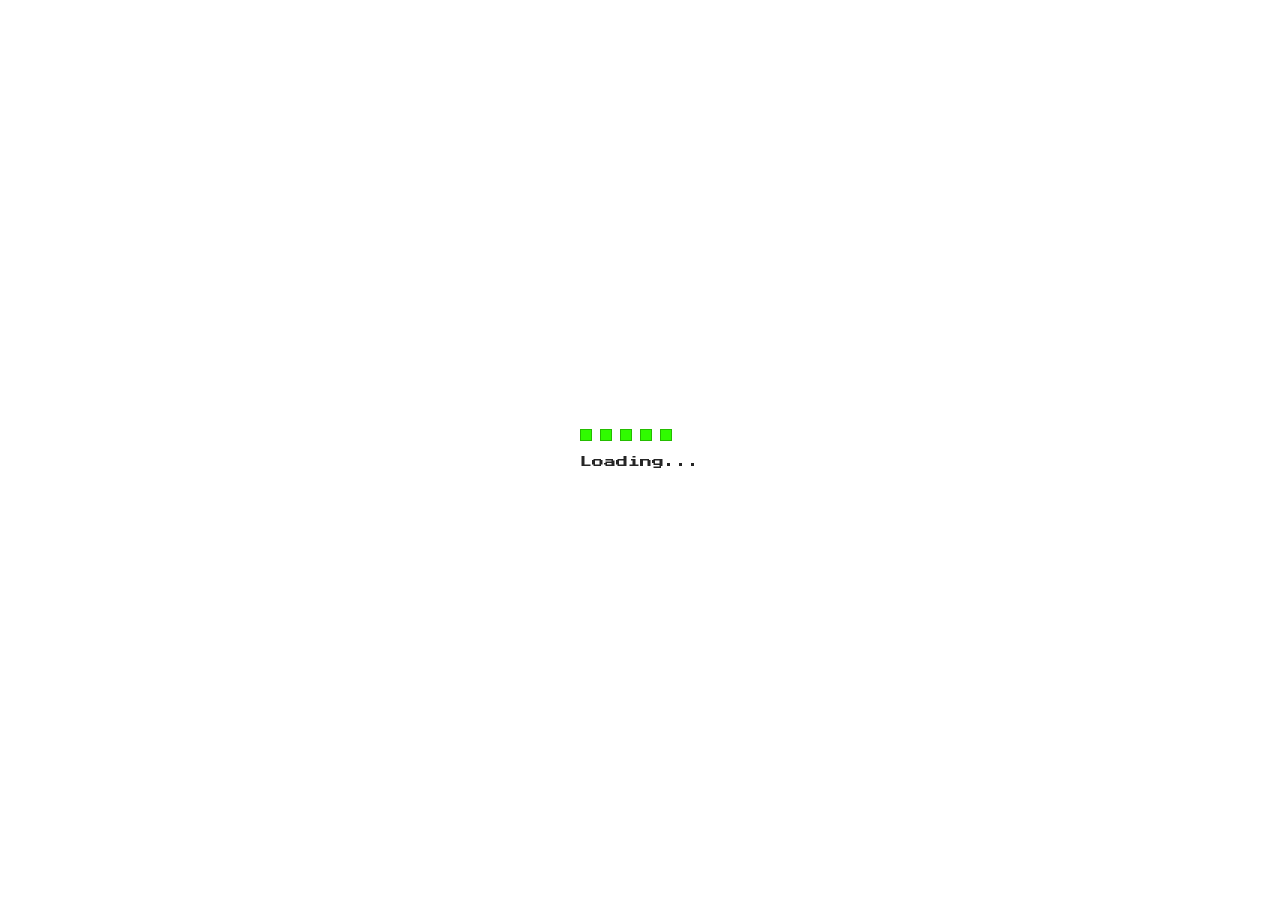
==== commit a96409be: "front page correct grid" ====
--- a/about.html
+++ b/about.html
@@ -1,5 +1,6 @@
 <!DOCTYPE html>
 <html lang="en">
+
 <head>
     <meta charset="utf-8">
     <meta name="viewport" content="width=device-width, initial-scale=1">
@@ -7,6 +8,9 @@
     <link href="https://cdn.jsdelivr.net/npm/bootstrap-icons@1.11.4/font/bootstrap-icons.css" rel="stylesheet">
     <link href="https://fonts.googleapis.com/css2?family=Press+Start+2P&display=swap" rel="stylesheet">
     <link rel="stylesheet" href="assets/CSS/bootswatch.css">
+    <link rel="stylesheet" href="assets/CSS/base.css">
+    <link rel="stylesheet" href="assets/CSS/layout.css">
+    <link rel="stylesheet" href="assets/CSS/effects.css">
     <link rel="stylesheet" href="assets/CSS/style.css">
     <!-- Fast transition placeholder: if we navigated here while covered, insert a simple fullscreen overlay immediately to avoid a white flash. The full animated overlay is created by script.js on DOMContentLoaded. -->
     <!-- <script>
@@ -26,20 +30,38 @@
         })();
     </script> -->
 </head>
+
 <body>
+    <div id="page-loader" class="page-loader" role="status" aria-label="Loading content">
+        <div class="retro-loader" aria-hidden="true">
+            <div class="bars">
+                <span class="bar"></span>
+                <span class="bar"></span>
+                <span class="bar"></span>
+                <span class="bar"></span>
+                <span class="bar"></span>
+            </div>
+            <div class="loader-text">Loading...</div>
+        </div>
+    </div>
     <!-- Top navigation -->
     <nav class="navbar navbar-expand-lg navbar-dark bg-primary">
         <div class="container-fluid">
             <a class="navbar-brand" href="index.html">Portfolio</a>
-            <button class="navbar-toggler" type="button" data-bs-toggle="collapse" data-bs-target="#mainNav" aria-controls="mainNav" aria-expanded="false" aria-label="Toggle navigation">
+            <button class="navbar-toggler" type="button" data-bs-toggle="collapse" data-bs-target="#mainNav"
+                aria-controls="mainNav" aria-expanded="false" aria-label="Toggle navigation">
                 <span class="navbar-toggler-icon"></span>
             </button>
             <div class="collapse navbar-collapse" id="mainNav">
                 <ul class="nav nav-pills ms-auto" id="mainNavList" role="tablist">
-                    <li class="nav-item" role="presentation"><a class="nav-link" href="about.html" data-page="about">About Me</a></li>
-                    <li class="nav-item" role="presentation"><a class="nav-link" href="#" data-page="projects">Projects</a></li>
-                    <li class="nav-item" role="presentation"><a class="nav-link" href="#" data-page="skills">Skills</a></li>
-                    <li class="nav-item" role="presentation"><a class="nav-link" href="#" data-page="contact">Contact</a></li>
+                    <li class="nav-item" role="presentation"><a class="nav-link" href="about.html"
+                            data-page="about">About Me</a></li>
+                    <li class="nav-item" role="presentation"><a class="nav-link" href="#"
+                            data-page="projects">Projects</a></li>
+                    <li class="nav-item" role="presentation"><a class="nav-link" href="#" data-page="skills">Skills</a>
+                    </li>
+                    <li class="nav-item" role="presentation"><a class="nav-link" href="#"
+                            data-page="contact">Contact</a></li>
                 </ul>
             </div>
         </div>
@@ -65,10 +87,12 @@
                         <button class="btn btn-outline-primary me-2">Outline</button>
                         <button class="btn btn-secondary me-2">Secondary</button>
                     </p>
-                    <p>Badges: <span class="badge bg-primary">Primary</span> <span class="badge bg-secondary">Secondary</span></p>
+                    <p>Badges: <span class="badge bg-primary">Primary</span> <span
+                            class="badge bg-secondary">Secondary</span></p>
 
                     <h3 class="h6 mt-3">Alert</h3>
-                    <div class="alert alert-primary" role="alert">This is a primary alert—should match your chosen color.</div>
+                    <div class="alert alert-primary" role="alert">This is a primary alert—should match your chosen
+                        color.</div>
                 </div>
 
                 <div class="col-md-6">
@@ -79,7 +103,8 @@
                     </div>
                     <div class="mb-3">
                         <div class="progress" style="height: 20px;">
-                            <div class="progress-bar" id="progressBar" role="progressbar" style="width: 50%;" aria-valuenow="50" aria-valuemin="0" aria-valuemax="100">50%</div>
+                            <div class="progress-bar" id="progressBar" role="progressbar" style="width: 50%;"
+                                aria-valuenow="50" aria-valuemin="0" aria-valuemax="100">50%</div>
                         </div>
                     </div>
                     <h3 class="h6">Link</h3>
@@ -127,4 +152,5 @@
 
     <script src="script.js"></script>
 </body>
-</html>
+
+</html>
--- a/assets/CSS/base.css
+++ b/assets/CSS/base.css
@@ -0,0 +1,30 @@
+:root {
+    --bs-primary: #30FB01;
+    --bs-primary-rgb: 48, 251, 1;
+}
+
+body{
+    font-family: JetBrains Mono, monospace;
+}
+
+html, body {
+    margin: 0;
+    padding: 0;
+    height: 100%;
+
+    background-color: #fff;
+    color: #000;
+}
+
+/* Retro game font */
+@import url('https://fonts.googleapis.com/css2?family=Press+Start+2P&display=swap');
+:root {
+    --retro-font: 'Press Start 2P', JetBrains Mono, monospace;
+}
+
+/* Apply retro font to titles and branding */
+.moving-grid-name, .navbar-brand, h1, h2, .player-tag {
+    font-family: var(--retro-font);
+    letter-spacing: .06em;
+    text-transform: uppercase;
+}
--- a/assets/CSS/layout.css
+++ b/assets/CSS/layout.css
@@ -0,0 +1,73 @@
+.moving-grid-inner{
+    position:relative;
+    z-index:1; /* sit above the grid lines */
+    height:100%;
+    display:flex;
+    align-items:center;
+    padding-left:2rem;
+}
+
+.moving-grid-name{
+    margin:0;
+    font-size: clamp(20px, 3.6vw, 44px);
+    line-height:1;
+    color:#000;
+    font-weight:700;
+    text-shadow: none;
+}
+
+.menu-podium {
+    display: grid;
+    grid-template-columns: repeat(5, 1fr);
+    grid-template-rows: auto auto auto;
+    gap: 0.5rem;
+
+    justify-items: center;
+    align-items: start;
+
+    padding: 0;
+    list-style: none;
+}
+
+/* Base button style */
+.menu-item a {
+    display: block;
+    padding: 1rem 2.5rem;
+    border: 3px solid #000;
+    background: #fff;
+    color: #000;
+    font-family: var(--retro-font);
+    text-decoration: none;
+    box-shadow: 0 4px 0 #000;
+    transition: transform 0.2s ease;
+}
+
+/* Primary */
+.menu-item.primary {
+    grid-column: 3;
+    grid-row: 1;
+}
+.menu-item.primary a {
+    font-size: 1.4rem;
+    transform: scale(1.15);
+}
+
+/* Secondary */
+.menu-item.secondary.left {
+    grid-column: 2;
+    grid-row: 2;
+}
+.menu-item.secondary.right {
+    grid-column: 4;
+    grid-row: 2;
+}
+
+/* Tertiary */
+.menu-item.tertiary.far-left {
+    grid-column: 1;
+    grid-row: 3;
+}
+.menu-item.tertiary.far-right {
+    grid-column: 5;
+    grid-row: 3;
+}
--- a/assets/CSS/effects.css
+++ b/assets/CSS/effects.css
@@ -0,0 +1,105 @@
+.grid-floor-1 {
+    position: absolute;
+    width: 200%;
+    height: 1000%;
+    left: -50%;
+    top: 30%;
+
+    background-image:
+    repeating-linear-gradient(
+        90deg,
+        #30FB01 0 2px,
+        transparent 1px 64px
+    ),
+    repeating-linear-gradient(
+        0deg,
+        #30FB01 0 2px,
+        transparent 2px 64px
+    );
+
+
+    transform-origin: top center;
+    transform:
+        rotateX(65deg)
+        translateY(0);
+
+    animation: grid-scroll 6s linear infinite;
+    will-change: transform;
+
+    mask-image: linear-gradient(
+        to bottom,
+        transparent 0%,
+        black 20%,
+        black 100%
+    );
+    
+}
+
+@keyframes grid-scroll {
+    from {
+        transform:
+            rotateX(65deg)
+            translateY(0);
+    }
+    to {
+        transform:
+            rotateX(65deg)
+            translateY(64px);
+    }
+}
+
+
+
+
+/* Page loader styles */
+.page-loader{
+    position:fixed;
+    inset:0;
+    background:#fff;
+    display:flex;
+    align-items:center;
+    justify-content:center;
+    z-index:9999;
+    transition: opacity .9s ease, visibility .9s ease;
+}
+.page-loader.loaded{ opacity:0; visibility:hidden; pointer-events:none; }
+ .retro-loader{
+     text-align:center;
+     color: #000;
+    font-family: var(--retro-font);
+}
+.retro-loader .bars{ display:flex; gap:8px; margin-bottom:12px; }
+.retro-loader .bar{
+    display:block;
+    width:12px;
+    height:12px;
+    background: var(--bs-primary);
+    box-shadow: 0 0 0 1px rgba(0,0,0,0.25) inset;
+    transform-origin: center bottom;
+    animation: bar-pop 1200ms cubic-bezier(.2,.9,.2,1) infinite;
+}
+.retro-loader .bar:nth-child(2){ animation-delay:120ms; }
+.retro-loader .bar:nth-child(3){ animation-delay:240ms; }
+.retro-loader .bar:nth-child(4){ animation-delay:360ms; }
+.retro-loader .bar:nth-child(5){ animation-delay:480ms; }
+.retro-loader .loader-text{ font-size:12px; opacity:.85; }
+
+@keyframes bar-pop{
+    0%{ transform: scaleY(.25); opacity:.4 }
+    50%{ transform: scaleY(1.25); opacity:1 }
+    100%{ transform: scaleY(.25); opacity:.4 }
+}
+
+@media (prefers-reduced-motion: reduce){
+    .retro-loader .bar{ animation:none; opacity:1; transform: scaleY(1); }
+}
+
+@keyframes grid-slide{
+    from { background-position: var(--grid-size) 0, var(--grid-size) 0; }
+    to   { background-position: 0 0, 0 0; }
+}
+
+/* Respect user's reduced-motion preference */
+@media (prefers-reduced-motion: reduce) {
+    .moving-grid-header::before{ animation: none; }
+}
--- a/assets/CSS/style.css
+++ b/assets/CSS/style.css
@@ -1,57 +1,24 @@
-:root {
-    --bs-primary: #30FB01;
-    --bs-primary-rgb: 48, 251, 1;
-}
-
-body{
-    font-family: JetBrains Mono, monospace;
-}
-
-html, body {
-    margin: 0;
-    padding: 0;
-    height: 100%;
-}
-
-/* Retro game font */
-@import url('https://fonts.googleapis.com/css2?family=Press+Start+2P&display=swap');
-:root {
-    --retro-font: 'Press Start 2P', JetBrains Mono, monospace;
-}
-
-/* Apply retro font to titles and branding */
-.moving-grid-name, .navbar-brand, h1, h2 {
-    font-family: var(--retro-font);
-    letter-spacing: .06em;
-    text-transform: uppercase;
-}
-
 /* Moving grid header styles */
 :root {
-    --grid-size: 64px; /* size of each square */
+    --grid-size: 64px;
     --grid-line-width: 1px;
-    --grid-line-color: #000; /* black grid lines */
-    --grid-height: 160px; /* larger header */
-}
-
-/* page background and base text color (light theme) */
-html, body{
-    background-color: #fff;
-    color: #000;
-}
-
-.moving-grid-header{
-    width:100%;
+    --grid-line-color: #000;
+    --grid-height: 160px;
+}
+
+.moving-grid-header {
+    width: 100%;
     height: var(--grid-height);
-    overflow:hidden;
-    position:relative;
+    overflow: hidden;
+    position: relative;
     background: transparent;
 }
-.moving-grid-header::before{
+
+.moving-grid-header::before {
     content: "";
-    position:absolute;
-    inset:0;
-    z-index:0;
+    position: absolute;
+    inset: 0;
+    z-index: 0;
     /* vertical and horizontal lines creating squares */
     background-image:
         repeating-linear-gradient(90deg, var(--grid-line-color) 0 var(--grid-line-width), transparent var(--grid-line-width) var(--grid-size)),
@@ -67,89 +34,47 @@
 
 }
 
-.moving-grid-inner{
-    position:relative;
-    z-index:1; /* sit above the grid lines */
-    height:100%;
-    display:flex;
-    align-items:center;
-    padding-left:2rem;
-}
-
-.moving-grid-name{
-    margin:0;
-    font-size: clamp(20px, 3.6vw, 44px);
-    line-height:1;
-    color:#000;
-    font-weight:700;
-    text-shadow: none;
-}
-
-/* Page loader styles */
-.page-loader{
-    position:fixed;
-    inset:0;
-    background:#fff;
-    display:flex;
-    align-items:center;
-    justify-content:center;
-    z-index:9999;
-    transition: opacity .9s ease, visibility .9s ease;
-}
-.page-loader.loaded{ opacity:0; visibility:hidden; pointer-events:none; }
- .retro-loader{
-     text-align:center;
-     color: #000;
-    font-family: var(--retro-font);
-}
-.retro-loader .bars{ display:flex; gap:8px; margin-bottom:12px; }
-.retro-loader .bar{
-    display:block;
-    width:12px;
-    height:12px;
-    background: var(--bs-primary);
-    box-shadow: 0 0 0 1px rgba(0,0,0,0.25) inset;
-    transform-origin: center bottom;
-    animation: bar-pop 1200ms cubic-bezier(.2,.9,.2,1) infinite;
-}
-.retro-loader .bar:nth-child(2){ animation-delay:120ms; }
-.retro-loader .bar:nth-child(3){ animation-delay:240ms; }
-.retro-loader .bar:nth-child(4){ animation-delay:360ms; }
-.retro-loader .bar:nth-child(5){ animation-delay:480ms; }
-.retro-loader .loader-text{ font-size:12px; opacity:.85; }
-
-@keyframes bar-pop{
-    0%{ transform: scaleY(.25); opacity:.4 }
-    50%{ transform: scaleY(1.25); opacity:1 }
-    100%{ transform: scaleY(.25); opacity:.4 }
-}
-
-@media (prefers-reduced-motion: reduce){
-    .retro-loader .bar{ animation:none; opacity:1; transform: scaleY(1); }
-}
-
-@keyframes grid-slide{
-    from { background-position: var(--grid-size) 0, var(--grid-size) 0; }
-    to   { background-position: 0 0, 0 0; }
-}
-
-/* Respect user's reduced-motion preference */
-@media (prefers-reduced-motion: reduce) {
-    .moving-grid-header::before{ animation: none; }
-}
+
+
+
 
 /* Light theme adjustments for readability on white background */
 /* Make common content readable */
-main, .container, h1, h2, h3, h4, h5, h6, p, label, .form-check-label, .card, .card-body {
+main,
+.container,
+h1,
+h2,
+h3,
+h4,
+h5,
+h6,
+p,
+label,
+.form-check-label,
+.card,
+.card-body {
     color: #000;
 }
 
 /* Navbar and nav links */
-.navbar, .nav-link { color: inherit !important; }
-.nav-pills .nav-link.active { color: #000 !important; }
+.navbar,
+.nav-link {
+    color: inherit !important;
+}
+
+.nav-pills .nav-link.active {
+    color: #000 !important;
+}
 
 /* Ensure headings are black even if `.text-primary` is applied */
-h1, h2, h3, h4, h5, h6 { color: #000 !important; }
+h1,
+h2,
+h3,
+h4,
+h5,
+h6 {
+    color: #000 !important;
+}
 
 
 .game-scene {
@@ -159,61 +84,18 @@
     overflow: hidden;
     perspective: 900px;
     background: #fff;
-}
-
-
-.grid-floor {
+    background-image: linear-gradient(to top, white, white, #30FB01);
+}
+
+.player-tag {
     position: absolute;
-    width: 200%;
-    height: 200%;
-    left: -50%;
-    top: 40%;
-
-    background-image:
-    repeating-linear-gradient(
-        90deg,
-        #000 0 1px,
-        transparent 1px 64px
-    ),
-    repeating-linear-gradient(
-        0deg,
-        #000 0 2px,
-        transparent 2px 64px
-    );
-
-
-    transform-origin: top center;
-    transform:
-        rotateX(65deg)
-        translateY(0);
-
-    animation: grid-scroll 6s linear infinite;
-    will-change: transform;
-
-    mask-image: linear-gradient(
-        to bottom,
-        transparent 0%,
-        black 20%,
-        black 100%
-    );
-
-    /* filter: contrast(0.9); */
-    
-}
-
-@keyframes grid-scroll {
-    from {
-        transform:
-            rotateX(65deg)
-            translateY(0);
-    }
-    to {
-        transform:
-            rotateX(65deg)
-            translateY(64px);
-    }
-}
-
+    top: 5%;
+    left: 5%;
+    /* border: 2px solid #000; */
+    /* background-color: white; */
+    color: #000;
+    padding: 10px;
+}
 
 .game-menu {
     position: relative;
@@ -246,15 +128,13 @@
     color: #000;
     text-decoration: none;
     transition: transform 0.2s ease, background 0.2s ease;
+    background-color: white;
 }
 
 .game-menu a:hover {
     background: var(--bs-primary);
     transform: scale(1.1);
 }
-
-
-
 
 
 
@@ -322,6 +202,4 @@
 @media (prefers-reduced-motion: reduce){
     :root{ --transition-duration: 0ms; }
     .transition-overlay .piece{ transition: none; transform: none; opacity:1; }
-}
-
-
+}
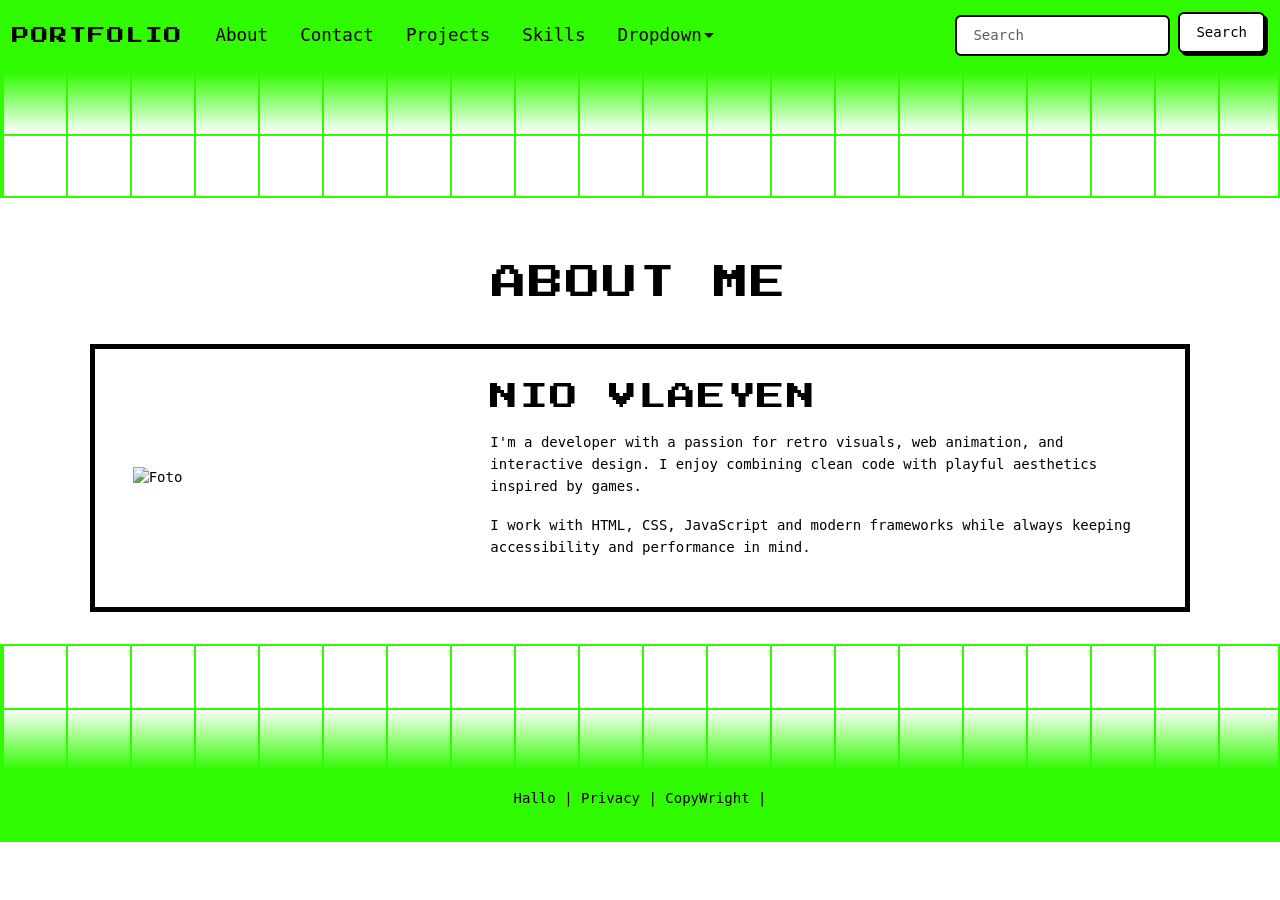
==== commit 0123753e: "header and footer added + about page + projects page" ====
--- a/about.html
+++ b/about.html
@@ -12,142 +12,79 @@
     <link rel="stylesheet" href="assets/CSS/layout.css">
     <link rel="stylesheet" href="assets/CSS/effects.css">
     <link rel="stylesheet" href="assets/CSS/style.css">
-    <!-- Fast transition placeholder: if we navigated here while covered, insert a simple fullscreen overlay immediately to avoid a white flash. The full animated overlay is created by script.js on DOMContentLoaded. -->
-    <!-- <script>
-        (function(){
-            try {
-                if (sessionStorage.getItem('tetris') === 'covered') {
-                    var fastOverlay = document.createElement('div');
-                    fastOverlay.id = 'tetris-fast-overlay';
-                    fastOverlay.style.position = 'fixed';
-                    fastOverlay.style.inset = '0';
-                    // use body bg color if available, or black fallback
-                    fastOverlay.style.background = window.getComputedStyle(document.body).backgroundColor || '#000';
-                    fastOverlay.style.zIndex = 100000;
-                    document.documentElement.appendChild(fastOverlay);
-                }
-            } catch(e){}
-        })();
-    </script> -->
 </head>
 
 <body>
-    <div id="page-loader" class="page-loader" role="status" aria-label="Loading content">
-        <div class="retro-loader" aria-hidden="true">
-            <div class="bars">
-                <span class="bar"></span>
-                <span class="bar"></span>
-                <span class="bar"></span>
-                <span class="bar"></span>
-                <span class="bar"></span>
-            </div>
-            <div class="loader-text">Loading...</div>
-        </div>
-    </div>
-    <!-- Top navigation -->
-    <nav class="navbar navbar-expand-lg navbar-dark bg-primary">
+    <nav class="navbar navbar-expand-lg bg-primary">
         <div class="container-fluid">
-            <a class="navbar-brand" href="index.html">Portfolio</a>
-            <button class="navbar-toggler" type="button" data-bs-toggle="collapse" data-bs-target="#mainNav"
-                aria-controls="mainNav" aria-expanded="false" aria-label="Toggle navigation">
+            <a class="navbar-brand retro-border-text" href="index.html">Portfolio</a>
+            <button class="navbar-toggler" type="button" data-bs-toggle="collapse" data-bs-target="#navbarColor01"
+                aria-controls="navbarColor01" aria-expanded="false" aria-label="Toggle navigation">
                 <span class="navbar-toggler-icon"></span>
             </button>
-            <div class="collapse navbar-collapse" id="mainNav">
-                <ul class="nav nav-pills ms-auto" id="mainNavList" role="tablist">
-                    <li class="nav-item" role="presentation"><a class="nav-link" href="about.html"
-                            data-page="about">About Me</a></li>
-                    <li class="nav-item" role="presentation"><a class="nav-link" href="#"
-                            data-page="projects">Projects</a></li>
-                    <li class="nav-item" role="presentation"><a class="nav-link" href="#" data-page="skills">Skills</a>
+            <div class="collapse navbar-collapse" id="navbarColor01">
+                <ul class="navbar-nav me-auto">
+                    <li class="nav-item">
+                        <a class="nav-link" href="#">About</a>
                     </li>
-                    <li class="nav-item" role="presentation"><a class="nav-link" href="#"
-                            data-page="contact">Contact</a></li>
+                    <li class="nav-item">
+                        <a class="nav-link" href="contact.html">Contact</a>
+                    </li>
+                    <li class="nav-item">
+                        <a class="nav-link" href="projects.html">Projects</a>
+                    </li>
+                    <li class="nav-item">
+                        <a class="nav-link" href="skills.html">Skills</a>
+                    </li>
+                    <li class="nav-item dropdown">
+                        <a class="nav-link dropdown-toggle" data-bs-toggle="dropdown" href="#" role="button"
+                            aria-haspopup="true" aria-expanded="false">Dropdown</a>
+                        <div class="dropdown-menu">
+                            <a class="dropdown-item" href="#">Action</a>
+                            <a class="dropdown-item" href="#">Another action</a>
+                            <a class="dropdown-item" href="#">Something else here</a>
+                            <div class="dropdown-divider"></div>
+                            <a class="dropdown-item" href="#">Separated link</a>
+                        </div>
+                    </li>
                 </ul>
+                <form class="d-flex">
+                    <input class="form-control me-sm-2" type="search" placeholder="Search">
+                    <button class="btn btn-secondary my-2 my-sm-0" type="submit">Search</button>
+                </form>
             </div>
         </div>
     </nav>
-
-    <!-- Moving grid header (below navbar) with name -->
     <header class="moving-grid-header" role="banner">
-        <div class="moving-grid-inner">
-            <h2 class="moving-grid-name">Nio Vlaeyen</h2>
+        <div class="moving-grid-header-inner">
         </div>
     </header>
 
-    <div class="container mt-4">
-        <h1 class="mb-3 text-primary">Nio Vlaeyen</h1>
-        <!-- Examples: show common primary components -->
-        <section class="mt-4">
-            <h2 class="h5 mb-3">UI Examples</h2>
-            <div class="row g-3">
-                <div class="col-md-6">
-                    <h3 class="h6">Buttons & Badges</h3>
-                    <p>
-                        <button class="btn btn-primary me-2">Primary</button>
-                        <button class="btn btn-outline-primary me-2">Outline</button>
-                        <button class="btn btn-secondary me-2">Secondary</button>
-                    </p>
-                    <p>Badges: <span class="badge bg-primary">Primary</span> <span
-                            class="badge bg-secondary">Secondary</span></p>
-
-                    <h3 class="h6 mt-3">Alert</h3>
-                    <div class="alert alert-primary" role="alert">This is a primary alert—should match your chosen
-                        color.</div>
-                </div>
-
-                <div class="col-md-6">
-                    <h3 class="h6">Form & Progress</h3>
-                    <div class="form-check mb-2">
-                        <input class="form-check-input" type="checkbox" value="" id="checkPrimary" checked>
-                        <label class="form-check-label" for="checkPrimary">Checked form control (accent color)</label>
-                    </div>
-                    <div class="mb-3">
-                        <div class="progress" style="height: 20px;">
-                            <div class="progress-bar" id="progressBar" role="progressbar" style="width: 50%;"
-                                aria-valuenow="50" aria-valuemin="0" aria-valuemax="100">50%</div>
-                        </div>
-                    </div>
-                    <h3 class="h6">Link</h3>
-                    <p><a href="#" class="link-primary">Primary link</a></p>
-                </div>
-            </div>
-
-            <div class="row g-3 mt-3">
-                <div class="col-md-6">
-                    <h3 class="h6">Table</h3>
-                    <table class="table table-striped">
-                        <thead>
-                            <tr>
-                                <th scope="col">#</th>
-                                <th scope="col">Name</th>
-                                <th scope="col">Status</th>
-                            </tr>
-                        </thead>
-                        <tbody>
-                            <tr>
-                                <th scope="row">1</th>
-                                <td>Item one</td>
-                                <td><span class="badge bg-primary">Active</span></td>
-                            </tr>
-                            <tr class="table-primary">
-                                <th scope="row">2</th>
-                                <td>Item two</td>
-                                <td>Primary row</td>
-                            </tr>
-                        </tbody>
-                    </table>
-                </div>
-
-                <div class="col-md-6">
-                    <h3 class="h6">List Group</h3>
-                    <ul class="list-group">
-                        <li class="list-group-item">Normal</li>
-                        <li class="list-group-item list-group-item-primary">Primary item</li>
-                        <li class="list-group-item">Another</li>
-                    </ul>
-                </div>
+    <main class="container">
+        <h1 class="page-title">About me</h1>
+        <section class="about-section">
+            <div class="about-image"><img class="selfie" src="assets/Images/SelfieBackground.png" alt="Foto"></div>
+            <div class="about-content">
+                <h2>Nio Vlaeyen</h2>
+                <p>
+                    I'm a developer with a passion for retro visuals, web animation,
+                    and interactive design. I enjoy combining clean code with playful
+                    aesthetics inspired by games.
+                </p>
+                <p>
+                    I work with HTML, CSS, JavaScript and modern frameworks while
+                    always keeping accessibility and performance in mind.
+                </p>
             </div>
         </section>
+
+    </main>
+    <footer class="moving-grid-footer" role="banner">
+        <div class="moving-grid-footer-inner">
+        </div>
+    </footer>
+    <div class="footer">
+        <p>Hallo | Privacy | CopyWright | </p>
     </div>
 
     <script src="script.js"></script>
--- a/assets/CSS/base.css
+++ b/assets/CSS/base.css
@@ -3,11 +3,12 @@
     --bs-primary-rgb: 48, 251, 1;
 }
 
-body{
+body {
     font-family: JetBrains Mono, monospace;
 }
 
-html, body {
+html,
+body {
     margin: 0;
     padding: 0;
     height: 100%;
@@ -16,15 +17,61 @@
     color: #000;
 }
 
+
 /* Retro game font */
 @import url('https://fonts.googleapis.com/css2?family=Press+Start+2P&display=swap');
+
 :root {
     --retro-font: 'Press Start 2P', JetBrains Mono, monospace;
 }
 
 /* Apply retro font to titles and branding */
-.moving-grid-name, .navbar-brand, h1, h2, .player-tag {
+.moving-grid-name,
+.navbar-brand,
+h1,
+h2,
+.player-tag,
+.home-button {
     font-family: var(--retro-font);
     letter-spacing: .06em;
     text-transform: uppercase;
+}
+
+/* Moving grid header styles */
+:root {
+    --grid-size: 64px;
+    --grid-line-width: 2px;
+    --grid-line-color: #30FB01;
+    --grid-height: 128px;
+}
+
+.moving-grid-header,
+.moving-grid-footer {
+    width: 100%;
+    height: var(--grid-height);
+    overflow: hidden;
+    position: relative;
+    background: transparent;
+    border: solid 2px #30FB01;
+}
+
+.moving-grid-header::before,
+.moving-grid-footer::before {
+    content: "";
+    position: absolute;
+    inset: 0;
+    z-index: 0;
+    /* vertical and horizontal lines creating squares */
+    background-image:
+        repeating-linear-gradient(90deg, var(--grid-line-color) 0 var(--grid-line-width), transparent var(--grid-line-width) var(--grid-size)),
+        repeating-linear-gradient(0deg, var(--grid-line-color) 0 var(--grid-line-width), transparent var(--grid-line-width) var(--grid-size));
+    /* make each tile exactly one `--grid-size` square to avoid fractional artifacts */
+    background-size: var(--grid-size) var(--grid-size), var(--grid-size) var(--grid-size);
+    /* start offset so the initial paint doesn't show a stray line */
+    background-position: var(--grid-size) 0, var(--grid-size) 0;
+    opacity: 1;
+    pointer-events: none;
+    /* animate the grid sliding sideways (from offset -> 0 avoids initial flash) */
+    animation: grid-slide 10s linear infinite;
+
 }
--- a/assets/CSS/layout.css
+++ b/assets/CSS/layout.css
@@ -1,3 +1,18 @@
+.home-button{
+    position: sticky;
+    top: 5%;
+    left: 5%;
+    margin: 20px;
+    background-color: #30FB01;
+
+}
+
+
+
+
+
+/* ABOUT */
+
 .moving-grid-inner{
     position:relative;
     z-index:1; /* sit above the grid lines */
@@ -15,6 +30,14 @@
     font-weight:700;
     text-shadow: none;
 }
+
+.selfie{
+    max-width: 400px;
+}
+
+
+
+/* INDEX */
 
 .menu-podium {
     display: grid;
@@ -70,4 +93,40 @@
 .menu-item.tertiary.far-right {
     grid-column: 5;
     grid-row: 3;
-}+}
+
+
+/* PROJECTS */
+
+.project-card{
+    min-height: 200px;
+}
+
+.page-title{
+    align-content: center;
+    padding: 2rem;
+    text-align: center;
+}
+
+.projects-intro {
+    max-width: 700px;
+    margin: 0 auto 4rem;
+    font-size: 1.4rem;
+    opacity: 0.85;
+    align-content: center;
+    text-align: center;
+}
+
+.projects-grid {
+    display: grid;
+    grid-template-columns: repeat(2, minmax(280px, 1fr));
+    gap: 2.5rem;
+    max-width: 1100px;
+    margin: 0 auto;
+}
+
+@media (max-width: 700px) {
+    .projects-grid {
+        grid-template-columns: 1fr;
+    }
+}
--- a/assets/CSS/effects.css
+++ b/assets/CSS/effects.css
@@ -6,45 +6,37 @@
     top: 30%;
 
     background-image:
-    repeating-linear-gradient(
-        90deg,
-        #30FB01 0 2px,
-        transparent 1px 64px
-    ),
-    repeating-linear-gradient(
-        0deg,
-        #30FB01 0 2px,
-        transparent 2px 64px
-    );
+        repeating-linear-gradient(90deg,
+            #30FB01 0 2px,
+            transparent 1px 64px),
+        repeating-linear-gradient(0deg,
+            #30FB01 0 2px,
+            transparent 2px 64px);
 
 
     transform-origin: top center;
     transform:
-        rotateX(65deg)
-        translateY(0);
+        rotateX(65deg) translateY(0);
 
     animation: grid-scroll 6s linear infinite;
     will-change: transform;
 
-    mask-image: linear-gradient(
-        to bottom,
-        transparent 0%,
-        black 20%,
-        black 100%
-    );
-    
+    mask-image: linear-gradient(to bottom,
+            transparent 0%,
+            black 20%,
+            black 100%);
+
 }
 
 @keyframes grid-scroll {
     from {
         transform:
-            rotateX(65deg)
-            translateY(0);
-    }
+            rotateX(65deg) translateY(0);
+    }
+
     to {
         transform:
-            rotateX(65deg)
-            translateY(64px);
+            rotateX(65deg) translateY(64px);
     }
 }
 
@@ -52,54 +44,244 @@
 
 
 /* Page loader styles */
-.page-loader{
-    position:fixed;
-    inset:0;
-    background:#fff;
-    display:flex;
-    align-items:center;
-    justify-content:center;
-    z-index:9999;
+.page-loader {
+    position: fixed;
+    inset: 0;
+    background: #fff;
+    display: flex;
+    align-items: center;
+    justify-content: center;
+    z-index: 9999;
     transition: opacity .9s ease, visibility .9s ease;
 }
-.page-loader.loaded{ opacity:0; visibility:hidden; pointer-events:none; }
- .retro-loader{
-     text-align:center;
-     color: #000;
-    font-family: var(--retro-font);
-}
-.retro-loader .bars{ display:flex; gap:8px; margin-bottom:12px; }
-.retro-loader .bar{
-    display:block;
-    width:12px;
-    height:12px;
+
+.page-loader.loaded {
+    opacity: 0;
+    visibility: hidden;
+    pointer-events: none;
+}
+
+.retro-loader {
+    text-align: center;
+    color: #000;
+    font-family: var(--retro-font);
+}
+
+.retro-loader .bars {
+    display: flex;
+    gap: 8px;
+    margin-bottom: 12px;
+}
+
+.retro-loader .bar {
+    display: block;
+    width: 12px;
+    height: 12px;
     background: var(--bs-primary);
-    box-shadow: 0 0 0 1px rgba(0,0,0,0.25) inset;
+    box-shadow: 0 0 0 1px rgba(0, 0, 0, 0.25) inset;
     transform-origin: center bottom;
-    animation: bar-pop 1200ms cubic-bezier(.2,.9,.2,1) infinite;
-}
-.retro-loader .bar:nth-child(2){ animation-delay:120ms; }
-.retro-loader .bar:nth-child(3){ animation-delay:240ms; }
-.retro-loader .bar:nth-child(4){ animation-delay:360ms; }
-.retro-loader .bar:nth-child(5){ animation-delay:480ms; }
-.retro-loader .loader-text{ font-size:12px; opacity:.85; }
-
-@keyframes bar-pop{
-    0%{ transform: scaleY(.25); opacity:.4 }
-    50%{ transform: scaleY(1.25); opacity:1 }
-    100%{ transform: scaleY(.25); opacity:.4 }
-}
-
-@media (prefers-reduced-motion: reduce){
-    .retro-loader .bar{ animation:none; opacity:1; transform: scaleY(1); }
-}
-
-@keyframes grid-slide{
-    from { background-position: var(--grid-size) 0, var(--grid-size) 0; }
-    to   { background-position: 0 0, 0 0; }
+    animation: bar-pop 1200ms cubic-bezier(.2, .9, .2, 1) infinite;
+}
+
+.retro-loader .bar:nth-child(2) {
+    animation-delay: 120ms;
+}
+
+.retro-loader .bar:nth-child(3) {
+    animation-delay: 240ms;
+}
+
+.retro-loader .bar:nth-child(4) {
+    animation-delay: 360ms;
+}
+
+.retro-loader .bar:nth-child(5) {
+    animation-delay: 480ms;
+}
+
+.retro-loader .loader-text {
+    font-size: 12px;
+    opacity: .85;
+}
+
+@keyframes bar-pop {
+    0% {
+        transform: scaleY(.25);
+        opacity: .4
+    }
+
+    50% {
+        transform: scaleY(1.25);
+        opacity: 1
+    }
+
+    100% {
+        transform: scaleY(.25);
+        opacity: .4
+    }
+}
+
+@media (prefers-reduced-motion: reduce) {
+    .retro-loader .bar {
+        animation: none;
+        opacity: 1;
+        transform: scaleY(1);
+    }
+}
+
+@keyframes grid-slide {
+    from {
+        background-position: var(--grid-size) 0, var(--grid-size) 0;
+    }
+
+    to {
+        background-position: 0 0, 0 0;
+    }
 }
 
 /* Respect user's reduced-motion preference */
 @media (prefers-reduced-motion: reduce) {
-    .moving-grid-header::before{ animation: none; }
-}+    .moving-grid-header::before {
+        animation: none;
+    }
+}
+
+
+
+
+/* PROJECTS */
+
+
+.project-card {
+    background: #fff;
+    border: 2px solid #000;
+    padding: 1.5rem;
+    position: relative;
+
+    box-shadow:
+        6px 6px 0 #000,
+        10px 10px 0 rgba(0, 0, 0, 0.15);
+
+    transition: transform 0.2s ease, box-shadow 0.2s ease;
+}
+
+.project-card:hover {
+    transform: translate(-4px, -4px);
+    box-shadow:
+        10px 10px 0 #000,
+        14px 14px 0 rgba(0, 0, 0, 0.2);
+}
+
+.project-card h2 {
+    font-family: var(--retro-font);
+    font-size: 1rem;
+    margin-bottom: 0.5rem;
+}
+
+.project-card p {
+    font-size: 0.9rem;
+    line-height: 1.4;
+}
+
+.project-tag {
+    display: inline-block;
+    margin-top: 1rem;
+    font-size: 0.7rem;
+    border: 1px solid #000;
+    padding: 0.25rem 0.5rem;
+}
+
+
+.project-card.locked {
+    filter: blur(1.5px) grayscale(100%);
+    opacity: 0.75;
+    pointer-events: none;
+}
+
+.lock-overlay {
+    position: absolute;
+    inset: 0;
+    background: rgba(255, 255, 255, 0.75);
+    display: flex;
+    flex-direction: column;
+    align-items: center;
+    justify-content: center;
+    font-family: var(--retro-font);
+    font-size: 0.8rem;
+    letter-spacing: 0.1em;
+    pointer-events: none;
+}
+
+.lock-overlay i {
+    font-size: 2rem;
+    margin-bottom: 0.5rem;
+}
+
+
+
+
+
+
+
+
+
+
+
+/* .skills-3d-slider {
+    perspective: 1200px;
+    height: 350px;
+    position: relative;
+    margin: 3rem auto;
+}
+
+.slider-3d {
+    width: 100%;
+    height: 100%;
+    position: absolute;
+    transform-style: preserve-3d;
+    animation: rotate3d 15s infinite linear;
+}
+
+.slide {
+    position: absolute;
+    width: 180px;
+    height: 180px;
+    left: 50%;
+    top: 50%;
+    font-family: var(--retro-font);
+    font-size: 1rem;
+    background: #fff;
+    border: 2px solid #000;
+    text-align: center;
+    line-height: 180px;
+    transform-origin: center center -300px;
+}
+
+.slide:nth-child(1) {
+    transform: rotateY(0deg) translateZ(300px);
+}
+
+.slide:nth-child(2) {
+    transform: rotateY(60deg) translateZ(300px);
+}
+
+.slide:nth-child(3) {
+    transform: rotateY(120deg) translateZ(300px);
+}
+
+.slide:nth-child(4) {
+    transform: rotateY(180deg) translateZ(300px);
+}
+
+.slide:nth-child(5) {
+    transform: rotateY(240deg) translateZ(300px);
+}
+
+.slide:nth-child(6) {
+    transform: rotateY(300deg) translateZ(300px);
+}
+
+@keyframes rotate3d {
+    from { transform: rotateY(0deg); }
+    to   { transform: rotateY(360deg); }
+} */
--- a/assets/CSS/style.css
+++ b/assets/CSS/style.css
@@ -1,43 +1,3 @@
-/* Moving grid header styles */
-:root {
-    --grid-size: 64px;
-    --grid-line-width: 1px;
-    --grid-line-color: #000;
-    --grid-height: 160px;
-}
-
-.moving-grid-header {
-    width: 100%;
-    height: var(--grid-height);
-    overflow: hidden;
-    position: relative;
-    background: transparent;
-}
-
-.moving-grid-header::before {
-    content: "";
-    position: absolute;
-    inset: 0;
-    z-index: 0;
-    /* vertical and horizontal lines creating squares */
-    background-image:
-        repeating-linear-gradient(90deg, var(--grid-line-color) 0 var(--grid-line-width), transparent var(--grid-line-width) var(--grid-size)),
-        repeating-linear-gradient(0deg, var(--grid-line-color) 0 var(--grid-line-width), transparent var(--grid-line-width) var(--grid-size));
-    /* make each tile exactly one `--grid-size` square to avoid fractional artifacts */
-    background-size: var(--grid-size) var(--grid-size), var(--grid-size) var(--grid-size);
-    /* start offset so the initial paint doesn't show a stray line */
-    background-position: var(--grid-size) 0, var(--grid-size) 0;
-    opacity: 1;
-    pointer-events: none;
-    /* animate the grid sliding sideways (from offset -> 0 avoids initial flash) */
-    animation: grid-slide 10s linear infinite;
-
-}
-
-
-
-
-
 /* Light theme adjustments for readability on white background */
 /* Make common content readable */
 main,
@@ -138,68 +98,88 @@
 
 
 
+.skills-grid {
+    display: grid;
+    grid-template-columns: repeat(auto-fit, minmax(120px, 1fr));
+    gap: 1.5rem;
+    padding: 2rem;
+    max-width: 1000px;
+    margin: 0 auto;
+}
+
+.skill-card {
+    background: #fff;
+    border: 2px solid #000;
+    padding: 1rem;
+    text-align: center;
+    font-family: var(--retro-font);
+    font-size: 0.85rem;
+    box-shadow: 4px 4px 0 #000;
+    transition: transform 0.2s ease;
+}
+
+.skill-card:hover {
+    transform: translate(-4px, -4px);
+    box-shadow: 6px 6px 0 rgba(0, 0, 0, 0.2);
+}
 
 
 
+.about-section {
+    display: grid;
+    grid-template-columns: 1fr;
+    gap: 2rem;
+    max-width: 1100px;
+    margin: 0 auto;
+    padding: 2rem;
+    align-items: center;
+    border: solid 5px #000;
+}
+
+.about-image img {
+    width: 100%;
+    max-width: 320px;
+    display: block;
+    margin: 0 auto;
+}
+
+.about-content h2 {
+    margin-bottom: 1rem;
+}
+
+.about-content p {
+    margin-bottom: 1rem;
+    line-height: 1.6;
+}
+
+@media (min-width: 768px) {
+    .about-section {
+        grid-template-columns: 1fr 2fr;
+    }
+}
 
 
+.moving-grid-header {
+    background-image: linear-gradient(to top, white, white, #30FB01);
+    margin-bottom: 2rem;
+}
 
+.moving-grid-footer {
+    background-image: linear-gradient(to bottom, white, white, #30FB01);
+    margin-top: 2rem
+}
 
+.navbar {
+    border: none;
+    min-height: 70px;
+    max-height: 70px;
+    margin: 0;
+}
 
-
-
-
-
-
-
-
-
-
-
-
-
-
-
-
-
-
-/*
-:root{
-    --transition-block-size: 48px;
-    --transition-row-delay: 0.06s;
-    --transition-duration: 900ms;
-}
-.transition-overlay{
-    position:fixed;
-    inset:0;
-    z-index:10000;
-    display:grid;
-    pointer-events:auto;
-    background:transparent;
-}
-.transition-overlay .piece{
-
-    transform: translateY(-120vh);
-    opacity:1;
-    border-radius:4px;
-    box-shadow: inset 0 -6px rgba(0,0,0,0.12), 0 2px 0 rgba(0,0,0,0.08);
-    transition: transform var(--transition-duration) cubic-bezier(.2,.9,.2,1), opacity calc(var(--transition-duration) * 0.8) linear, box-shadow calc(var(--transition-duration) * 0.5) ease;	border-radius: 0;}
-.transition-overlay .piece.cover{
-    transform: translateY(0) rotate(0);
-    opacity:1;
-}
-.transition-overlay .piece.fall{
-    transform: translateY(120vh) rotate(15deg);
-    opacity:0;
-}
-.transition-overlay .piece{
-    background: var(--bs-primary);
-    border: 2px solid #000;
-    box-shadow: inset 0 -6px rgba(0,0,0,0.12), 0 2px 0 rgba(0,0,0,0.08);
-}
-.piece-single{ background: var(--bs-primary); border: 2px solid #000; }
-
-@media (prefers-reduced-motion: reduce){
-    :root{ --transition-duration: 0ms; }
-    .transition-overlay .piece{ transition: none; transform: none; opacity:1; }
+.footer{
+    background-color: #30FB01;
+    min-height: 70px;
+    max-height: 70px;
+    align-content: center;
+    text-align: center;
 }
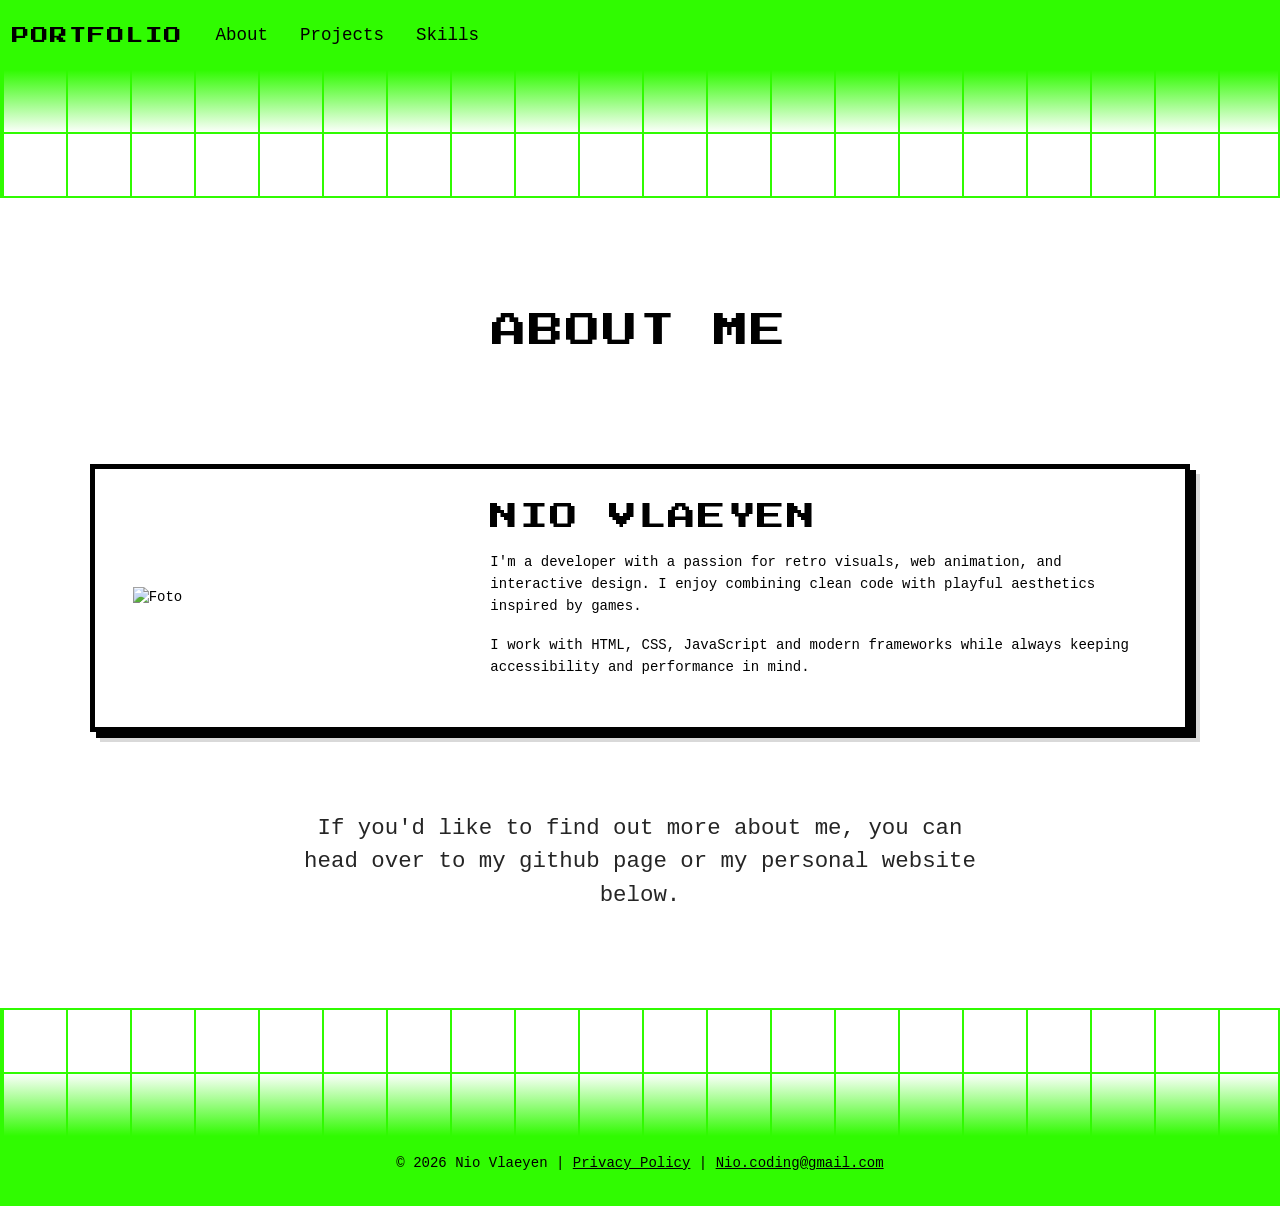
==== commit a415f511: "added privacy file + portfolio pdf" ====
--- a/about.html
+++ b/about.html
@@ -7,15 +7,13 @@
     <title>About — Nio Vlaeyen</title>
     <link href="https://cdn.jsdelivr.net/npm/bootstrap-icons@1.11.4/font/bootstrap-icons.css" rel="stylesheet">
     <link href="https://fonts.googleapis.com/css2?family=Press+Start+2P&display=swap" rel="stylesheet">
+    <script src="https://cdn.jsdelivr.net/npm/bootstrap@5.3.2/dist/js/bootstrap.bundle.min.js"></script>
     <link rel="stylesheet" href="assets/CSS/bootswatch.css">
-    <link rel="stylesheet" href="assets/CSS/base.css">
-    <link rel="stylesheet" href="assets/CSS/layout.css">
-    <link rel="stylesheet" href="assets/CSS/effects.css">
     <link rel="stylesheet" href="assets/CSS/style.css">
 </head>
 
 <body>
-    <nav class="navbar navbar-expand-lg bg-primary">
+    <nav class="navbar navbar-expand-lg navbar-light bg-primary">
         <div class="container-fluid">
             <a class="navbar-brand retro-border-text" href="index.html">Portfolio</a>
             <button class="navbar-toggler" type="button" data-bs-toggle="collapse" data-bs-target="#navbarColor01"
@@ -27,31 +25,15 @@
                     <li class="nav-item">
                         <a class="nav-link" href="#">About</a>
                     </li>
-                    <li class="nav-item">
+                    <!-- <li class="nav-item">
                         <a class="nav-link" href="contact.html">Contact</a>
-                    </li>
+                    </li> -->
                     <li class="nav-item">
                         <a class="nav-link" href="projects.html">Projects</a>
                     </li>
                     <li class="nav-item">
                         <a class="nav-link" href="skills.html">Skills</a>
                     </li>
-                    <li class="nav-item dropdown">
-                        <a class="nav-link dropdown-toggle" data-bs-toggle="dropdown" href="#" role="button"
-                            aria-haspopup="true" aria-expanded="false">Dropdown</a>
-                        <div class="dropdown-menu">
-                            <a class="dropdown-item" href="#">Action</a>
-                            <a class="dropdown-item" href="#">Another action</a>
-                            <a class="dropdown-item" href="#">Something else here</a>
-                            <div class="dropdown-divider"></div>
-                            <a class="dropdown-item" href="#">Separated link</a>
-                        </div>
-                    </li>
-                </ul>
-                <form class="d-flex">
-                    <input class="form-control me-sm-2" type="search" placeholder="Search">
-                    <button class="btn btn-secondary my-2 my-sm-0" type="submit">Search</button>
-                </form>
             </div>
         </div>
     </nav>
@@ -77,14 +59,20 @@
                 </p>
             </div>
         </section>
-
+        <section class="about-intro">
+            <p>
+                If you'd like to find out more about me, you can head over to my github page or my personal website
+                below.
+            </p>
+        </section>
     </main>
     <footer class="moving-grid-footer" role="banner">
         <div class="moving-grid-footer-inner">
         </div>
     </footer>
     <div class="footer">
-        <p>Hallo | Privacy | CopyWright | </p>
+        <p>&copy; 2026 Nio Vlaeyen | <a href="privacy.txt" target="_blank">Privacy Policy</a> | <a
+                href="mailto:nio.coding@gmail.com" target="_blank">Nio.coding@gmail.com</a></p>
     </div>
 
     <script src="script.js"></script>
--- a/assets/CSS/style.css
+++ b/assets/CSS/style.css
@@ -1,41 +1,432 @@
-/* Light theme adjustments for readability on white background */
-/* Make common content readable */
-main,
-.container,
-h1,
-h2,
-h3,
-h4,
-h5,
-h6,
-p,
-label,
-.form-check-label,
-.card,
-.card-body {
+/* GENERAL */
+:root {
+    --bs-primary: #30FB01;
+    --bs-primary-rgb: 48, 251, 1;
+    --retro-font: 'Press Start 2P', JetBrains Mono, monospace;
+    --grid-size: 64px;
+    --grid-line-width: 2px;
+    --grid-line-color: #30FB01;
+    --grid-height: 128px;
+}
+
+@import url('https://fonts.googleapis.com/css2?family=Press+Start+2P&display=swap');
+
+html, body {
+    margin: 0;
+    padding: 0;
+    height: 100%;
+    background-color: #fff;
     color: #000;
-}
-
-/* Navbar and nav links */
-.navbar,
-.nav-link {
-    color: inherit !important;
-}
-
-.nav-pills .nav-link.active {
-    color: #000 !important;
-}
-
-/* Ensure headings are black even if `.text-primary` is applied */
-h1,
-h2,
-h3,
-h4,
-h5,
-h6 {
-    color: #000 !important;
-}
-
+    font-family: JetBrains Mono, monospace;
+}
+
+body {
+    font-family: JetBrains Mono, monospace;
+}
+
+/* Retro font application */
+.moving-grid-name,
+.navbar-brand,
+h1, h2,
+.player-tag,
+.home-button {
+    font-family: var(--retro-font);
+    letter-spacing: .06em;
+    text-transform: uppercase;
+}
+
+/* Moving grid header/footer */
+.moving-grid-header,
+.moving-grid-footer {
+    width: 100%;
+    height: var(--grid-height);
+    overflow: hidden;
+    position: relative;
+    background: transparent;
+    border: solid 2px #30FB01;
+}
+
+.moving-grid-header::before,
+.moving-grid-footer::before {
+    content: "";
+    position: absolute;
+    inset: 0;
+    z-index: 0;
+    background-image:
+        repeating-linear-gradient(90deg, var(--grid-line-color) 0 var(--grid-line-width), transparent var(--grid-line-width) var(--grid-size)),
+        repeating-linear-gradient(0deg, var(--grid-line-color) 0 var(--grid-line-width), transparent var(--grid-line-width) var(--grid-size));
+    background-size: var(--grid-size) var(--grid-size), var(--grid-size) var(--grid-size);
+    background-position: var(--grid-size) 0, var(--grid-size) 0;
+    opacity: 1;
+    pointer-events: none;
+    animation: grid-slide 10s linear infinite;
+}
+
+.moving-grid-header {
+    background-image: linear-gradient(to top, white, white, #30FB01);
+    margin-bottom: 5rem;
+    border-top: none;
+}
+
+.moving-grid-footer {
+    background-image: linear-gradient(to bottom, white, white, #30FB01);
+    margin-top: 5rem;
+    border-bottom: none;
+}
+
+@keyframes grid-slide {
+    from { background-position: var(--grid-size) 0, var(--grid-size) 0; }
+    to { background-position: 0 0, 0 0; }
+}
+
+/* Navbar and footer */
+.navbar {
+    border: none;
+    min-height: 70px;
+    margin: 0;
+}
+
+.footer {
+    background-color: #30FB01;
+    min-height: 70px;
+    max-height: 70px;
+    align-content: center;
+    text-align: center;
+}
+
+/* PROJECTS */
+.projects-grid,
+.skill-grid {
+    display: grid;
+    grid-template-columns: 1fr;
+    gap: 2.5rem;
+    max-width: 1100px;
+    margin: 0 auto;
+}
+
+.project-card,
+.skill-card {
+    background: #fff;
+    border: 2px solid #000;
+    padding: 1.5rem;
+    position: relative;
+    min-height: 200px;
+    box-shadow: 6px 6px 0 #000, 10px 10px 0 rgba(0, 0, 0, 0.15);
+    transition: transform 0.2s ease, box-shadow 0.2s ease;
+    width: 100%;
+    max-width: 530px;
+    margin: 0 auto;
+}
+
+.project-card {
+    min-height: 500px;
+    max-height: 600px;
+}
+
+.project-card:hover,
+.skill-card:hover {
+    transform: translate(-4px, -4px);
+    box-shadow: 10px 10px 0 #000, 14px 14px 0 rgba(0, 0, 0, 0.2);
+}
+
+.project-card h3,
+.skill-card h3 {
+    font-family: var(--retro-font);
+    font-size: 1rem;
+    margin-bottom: 0.5rem;
+}
+
+.project-card p {
+    font-size: 0.9rem;
+    line-height: 1.4;
+}
+
+.project-tag {
+    display: inline-block;
+    margin-top: 1rem;
+    font-size: 0.7rem;
+    border: 1px solid #000;
+    padding: 0.25rem 0.5rem;
+}
+
+.project-tags {
+    display: flex;
+    flex-wrap: wrap;
+    gap: 0.5rem;
+    margin-top: 0.75rem;
+    padding: 0;
+    list-style: none;
+}
+
+.project-tags li {
+    font-size: 0.65rem;
+    padding: 0.3rem 0.5rem;
+    border: 1px solid #000;
+    white-space: nowrap;
+}
+
+.project-image {
+    height: 250px;
+    overflow: hidden;
+    display: flex;
+    align-items: center;
+    justify-content: center;
+    margin-bottom: 1rem;
+}
+
+.project-image img {
+    width: 100%;
+    height: auto;
+    display: block;
+    border: 2px solid #000;
+    box-shadow: 4px 4px 0 #000;
+}
+
+.page-title {
+    align-content: center;
+    padding: 2rem;
+    text-align: center;
+}
+
+.intro,
+.about-intro {
+    max-width: 700px;
+    margin: 0 auto 4rem;
+    font-size: 1.4rem;
+    opacity: 0.85;
+    align-content: center;
+    text-align: center;
+}
+
+@media (min-width: 768px) {
+    .projects-grid,
+    .skill-grid {
+        grid-template-columns: repeat(2, 1fr);
+    }
+}
+
+@media (max-width: 700px) {
+    .projects-grid {
+        grid-template-columns: 1fr;
+    }
+}
+
+/* SKILLS */
+.skill-metric {
+    margin-top: 0.75rem;
+}
+
+.metric-label {
+    display: block;
+    font-size: 0.65rem;
+    letter-spacing: 0.1em;
+    text-transform: uppercase;
+    margin-bottom: 0.25rem;
+    opacity: 0.8;
+}
+
+.progress-bar.enjoyment {
+    background-color: var(--bs-primary);
+}
+
+.progress-bar.usage {
+    opacity: 0.75;
+}
+
+/* ABOUT */
+.about-section {
+    background: #fff;
+    border: 2px solid #000;
+    padding: 1.5rem;
+    position: relative;
+    box-shadow: 6px 6px 0 #000, 10px 10px 0 rgba(0, 0, 0, 0.15);
+    transition: transform 0.2s ease, box-shadow 0.2s ease;
+    display: grid;
+    grid-template-columns: 1fr;
+    gap: 2rem;
+    max-width: 1100px;
+    margin: 5rem auto;
+    padding: 2rem;
+    align-items: center;
+    border: solid 5px #000;
+}
+
+.about-section:hover {
+    transform: translate(-4px, -4px);
+    box-shadow: 10px 10px 0 #000, 14px 14px 0 rgba(0, 0, 0, 0.2);
+}
+
+.selfie {
+    max-width: 400px;
+}
+
+.about-image img {
+    width: 100%;
+    max-width: 320px;
+    display: block;
+    margin: 0 auto;
+}
+
+.about-content h2 {
+    margin-bottom: 1rem;
+}
+
+.about-content p {
+    margin-bottom: 1rem;
+    line-height: 1.6;
+}
+
+@media (min-width: 768px) {
+    .about-section {
+        grid-template-columns: 1fr 2fr;
+    }
+}
+
+/* INDEX */
+.page-loader {
+    position: fixed;
+    inset: 0;
+    background: #fff;
+    display: flex;
+    align-items: center;
+    justify-content: center;
+    z-index: 9999;
+    transition: opacity .9s ease, visibility .9s ease;
+}
+
+.page-loader.loaded {
+    opacity: 0;
+    visibility: hidden;
+    pointer-events: none;
+}
+
+.retro-loader {
+    text-align: center;
+    color: #000;
+    font-family: var(--retro-font);
+}
+
+.retro-loader .bars {
+    display: flex;
+    gap: 8px;
+    margin-bottom: 12px;
+}
+
+.retro-loader .bar {
+    display: block;
+    width: 12px;
+    height: 12px;
+    background: var(--bs-primary);
+    box-shadow: 0 0 0 1px rgba(0, 0, 0, 0.25) inset;
+    transform-origin: center bottom;
+    animation: bar-pop 1200ms cubic-bezier(.2, .9, .2, 1) infinite;
+}
+
+.retro-loader .bar:nth-child(2) { animation-delay: 120ms; }
+.retro-loader .bar:nth-child(3) { animation-delay: 240ms; }
+.retro-loader .bar:nth-child(4) { animation-delay: 360ms; }
+.retro-loader .bar:nth-child(5) { animation-delay: 480ms; }
+
+.retro-loader .loader-text {
+    font-size: 12px;
+    opacity: .85;
+}
+
+@keyframes bar-pop {
+    0% { transform: scaleY(.25); opacity: .4; }
+    50% { transform: scaleY(1.25); opacity: 1; }
+    100% { transform: scaleY(.25); opacity: .4; }
+}
+
+@media (prefers-reduced-motion: reduce) {
+    .retro-loader .bar {
+        animation: none;
+        opacity: 1;
+        transform: scaleY(1);
+    }
+}
+
+.grid-floor-1 {
+    position: absolute;
+    width: 200%;
+    height: 1000%;
+    left: -50%;
+    top: 30%;
+    background-image:
+        repeating-linear-gradient(90deg, #30FB01 0 2px, transparent 1px 64px),
+        repeating-linear-gradient(0deg, #30FB01 0 2px, transparent 2px 64px);
+    transform-origin: top center;
+    transform: rotateX(65deg) translateY(0);
+    animation: grid-scroll 6s linear infinite;
+    will-change: transform;
+    mask-image: linear-gradient(to bottom, transparent 0%, black 20%, black 100%);
+}
+
+@keyframes grid-scroll {
+    from { transform: rotateX(65deg) translateY(0); }
+    to { transform: rotateX(65deg) translateY(64px); }
+}
+
+/* Menu and buttons */
+.menu-podium {
+    display: grid;
+    grid-template-columns: repeat(3, auto);
+    grid-template-rows: auto;
+    gap: 2rem;
+    justify-content: center;
+    align-items: center;
+    margin: 0 auto;
+}
+
+.menu-item a {
+    display: block;
+    width: 200px;
+    padding: 1rem 2.5rem;
+    border: 3px solid #000;
+    background: #fff;
+    color: #000;
+    font-family: var(--retro-font);
+    text-decoration: none;
+    box-shadow: 0 4px 0 #000;
+    transition: transform 0.2s ease, background 0.2s ease;
+    text-align: center;
+    margin: 0 auto;
+    transform-origin: center;
+}
+
+.menu-item.primary a {
+    width: 240px;
+    padding: 1.2rem 2.5rem;
+    font-size: 1.2rem;
+}
+
+.menu-item a:hover {
+    background: var(--bs-primary);
+    transform: scale(1.1);
+}
+
+.menu-item.primary { grid-column: 2; }
+.menu-item.secondary.left { grid-column: 1; }
+.menu-item.secondary.right { grid-column: 3; }
+
+.game-menu {
+    position: relative;
+    z-index: 2;
+    text-align: center;
+    top: 60%;
+    left: 50%;
+    transform: translate(-50%, -50%);
+    width: 100%;
+}
+
+.game-title {
+    font-size: clamp(32px, 6vw, 72px);
+    margin-bottom: 2rem;
+    letter-spacing: 0.2em;
+    text-align: center;
+    font-family: var(--retro-font);
+    padding-bottom: 8rem;
+}
 
 .game-scene {
     position: relative;
@@ -51,24 +442,8 @@
     position: absolute;
     top: 5%;
     left: 5%;
-    /* border: 2px solid #000; */
-    /* background-color: white; */
     color: #000;
     padding: 10px;
-}
-
-.game-menu {
-    position: relative;
-    z-index: 2;
-    text-align: center;
-    top: 25%;
-    font-family: var(--retro-font);
-}
-
-.game-title {
-    font-size: clamp(32px, 6vw, 72px);
-    margin-bottom: 2rem;
-    letter-spacing: 0.2em;
 }
 
 .game-menu ul {
@@ -81,105 +456,44 @@
     margin: 1rem 0;
 }
 
-.game-menu a {
-    display: inline-block;
-    padding: 0.8rem 2.5rem;
-    border: 2px solid #000;
+/* Responsive adjustments */
+@media (max-width: 767px) {
+    .menu-podium {
+        grid-template-columns: 1fr;
+        grid-template-rows: auto auto auto;
+        gap: 1rem;
+        justify-items: center;
+    }
+
+    .menu-item.primary { grid-column: 1; grid-row: 1; }
+    .menu-item.secondary.left { grid-column: 1; grid-row: 2; }
+    .menu-item.secondary.right { grid-column: 1; grid-row: 3; }
+
+    .grid-floor-1 { display: none; }
+}
+
+/* Light theme adjustments */
+main,
+.container,
+h1, h2, h3, h4, h5, h6,
+p,
+label,
+.form-check-label,
+.card,
+.card-body {
     color: #000;
-    text-decoration: none;
-    transition: transform 0.2s ease, background 0.2s ease;
-    background-color: white;
-}
-
-.game-menu a:hover {
-    background: var(--bs-primary);
-    transform: scale(1.1);
-}
-
-
-
-.skills-grid {
-    display: grid;
-    grid-template-columns: repeat(auto-fit, minmax(120px, 1fr));
-    gap: 1.5rem;
-    padding: 2rem;
-    max-width: 1000px;
-    margin: 0 auto;
-}
-
-.skill-card {
-    background: #fff;
-    border: 2px solid #000;
-    padding: 1rem;
-    text-align: center;
-    font-family: var(--retro-font);
-    font-size: 0.85rem;
-    box-shadow: 4px 4px 0 #000;
-    transition: transform 0.2s ease;
-}
-
-.skill-card:hover {
-    transform: translate(-4px, -4px);
-    box-shadow: 6px 6px 0 rgba(0, 0, 0, 0.2);
-}
-
-
-
-.about-section {
-    display: grid;
-    grid-template-columns: 1fr;
-    gap: 2rem;
-    max-width: 1100px;
-    margin: 0 auto;
-    padding: 2rem;
-    align-items: center;
-    border: solid 5px #000;
-}
-
-.about-image img {
-    width: 100%;
-    max-width: 320px;
-    display: block;
-    margin: 0 auto;
-}
-
-.about-content h2 {
-    margin-bottom: 1rem;
-}
-
-.about-content p {
-    margin-bottom: 1rem;
-    line-height: 1.6;
-}
-
-@media (min-width: 768px) {
-    .about-section {
-        grid-template-columns: 1fr 2fr;
-    }
-}
-
-
-.moving-grid-header {
-    background-image: linear-gradient(to top, white, white, #30FB01);
-    margin-bottom: 2rem;
-}
-
-.moving-grid-footer {
-    background-image: linear-gradient(to bottom, white, white, #30FB01);
-    margin-top: 2rem
-}
-
-.navbar {
-    border: none;
-    min-height: 70px;
-    max-height: 70px;
-    margin: 0;
-}
-
-.footer{
-    background-color: #30FB01;
-    min-height: 70px;
-    max-height: 70px;
-    align-content: center;
-    text-align: center;
-}+}
+
+.nav-pills .nav-link.active { color: #000 !important; }
+
+h1, h2, h3, h4, h5, h6 { color: #000 !important; }
+
+@media (prefers-reduced-motion: reduce) {
+    .moving-grid-header::before { animation: none; }
+}
+
+
+
+
+
+
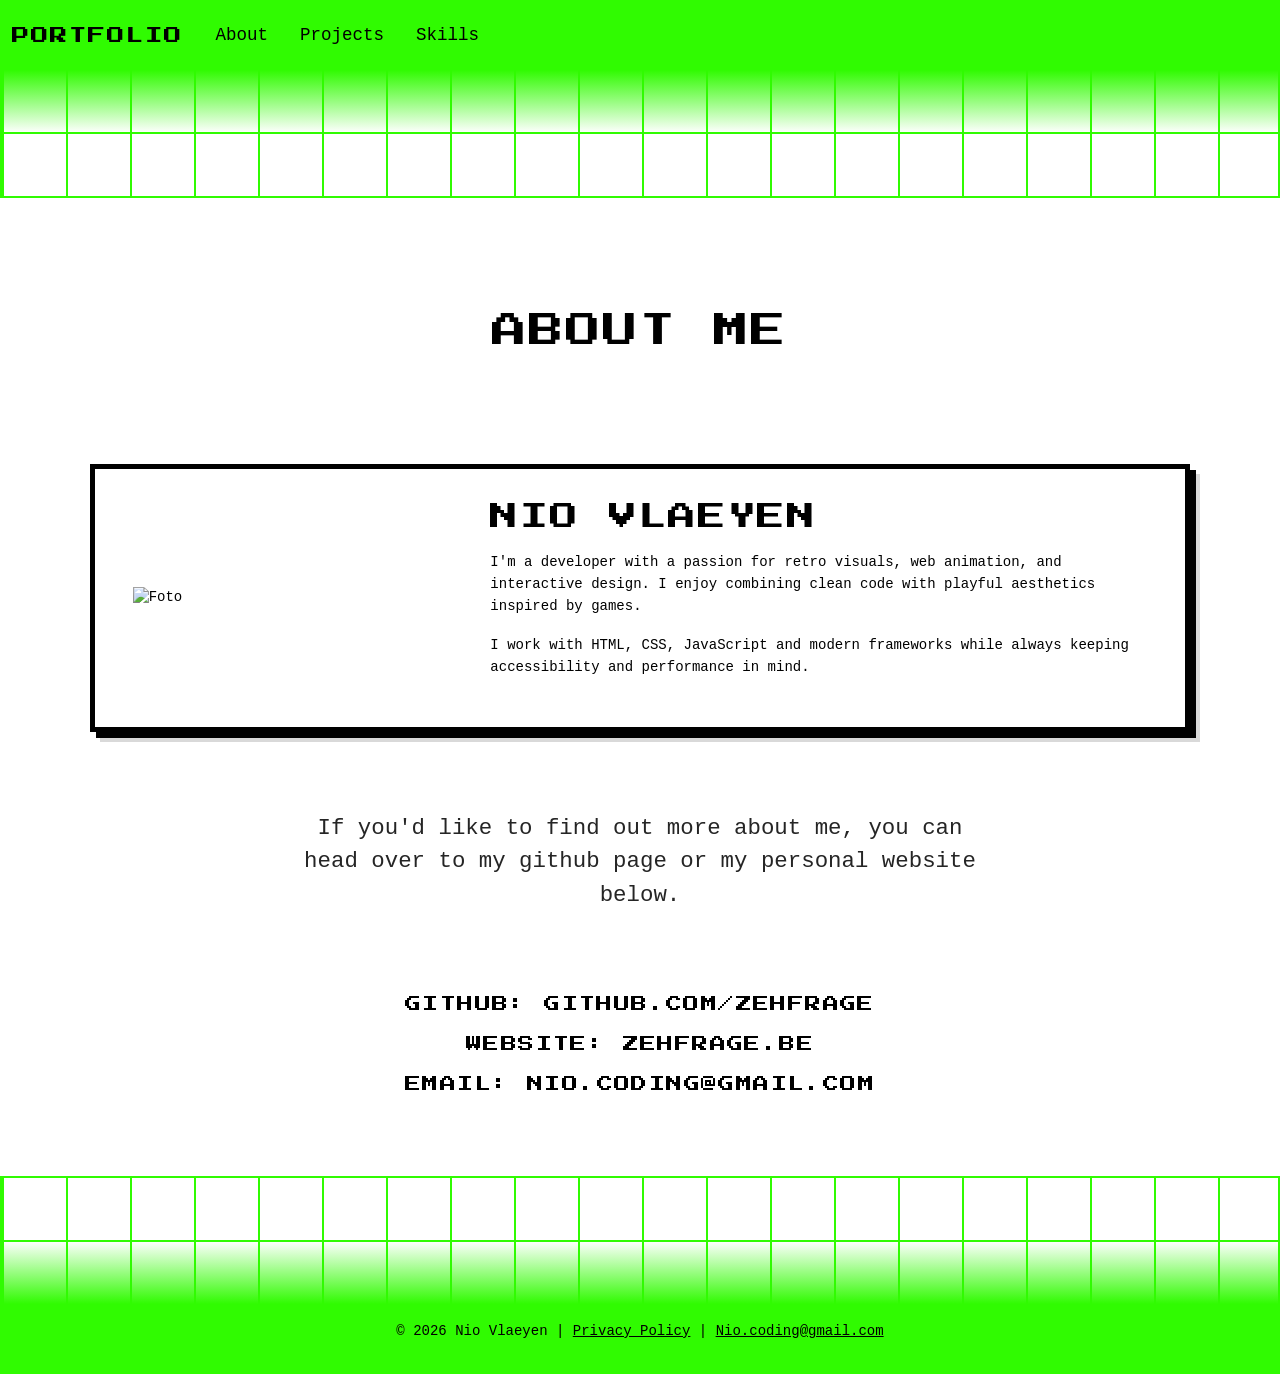
==== commit c1a0bc45: "Final version" ====
--- a/about.html
+++ b/about.html
@@ -65,6 +65,15 @@
                 below.
             </p>
         </section>
+        <div class="contact-info">
+            <p class="contact-title">Github: <a href="https://github.com/zehfrage" target="_blank"
+                    class="contact-link">github.com/zehfrage</a></p>
+            <p class="contact-title">Website: <a href="https://zehfrage.be" target="_blank"
+                    class="contact-link">zehfrage.be</a></p>
+            <p class="contact-title">Email: <a href="mailto:nio.coding@gmail.com"
+                    class="contact-link">nio.coding@gmail.com</a></p>
+        </div>
+
     </main>
     <footer class="moving-grid-footer" role="banner">
         <div class="moving-grid-footer-inner">
--- a/assets/CSS/style.css
+++ b/assets/CSS/style.css
@@ -497,3 +497,56 @@
 
 
 
+.contact-info {
+    margin: 2rem auto;
+    text-align: center; /* Center horizontally */
+    max-width: 600px; /* Limit width for better readability */
+    font-family: var(--retro-font);
+    letter-spacing: 0.1em;
+    text-transform: uppercase; /* Match your retro style */
+}
+
+.contact-title {
+    margin: 1rem 0;
+    font-size: 1rem; /* Larger text */
+    color: #000;
+}
+
+.contact-link {
+    color: #000;
+    text-decoration: none;
+    transition: color 0.2s ease;
+}
+
+.contact-link:hover {
+    color: var(--bs-primary);
+}
+
+
+
+.lock-overlay {
+    position: absolute;
+    inset: 0;
+    background: rgba(255, 255, 255, 0.75);
+    display: flex;
+    flex-direction: column;
+    align-items: center;
+    justify-content: center;
+    font-family: var(--retro-font);
+    font-size: 0.8rem;
+    letter-spacing: 0.1em;
+    pointer-events: none;
+}
+
+.lock-overlay img {
+    width: 48px; /* Adjust size as needed */
+    height: 48px; /* Adjust size as needed */
+    margin-bottom: 0.5rem;
+}
+
+.lock-overlay::after {
+    content: "COMING SOON";
+    font-size: 0.7rem;
+    color: #000;
+}
+
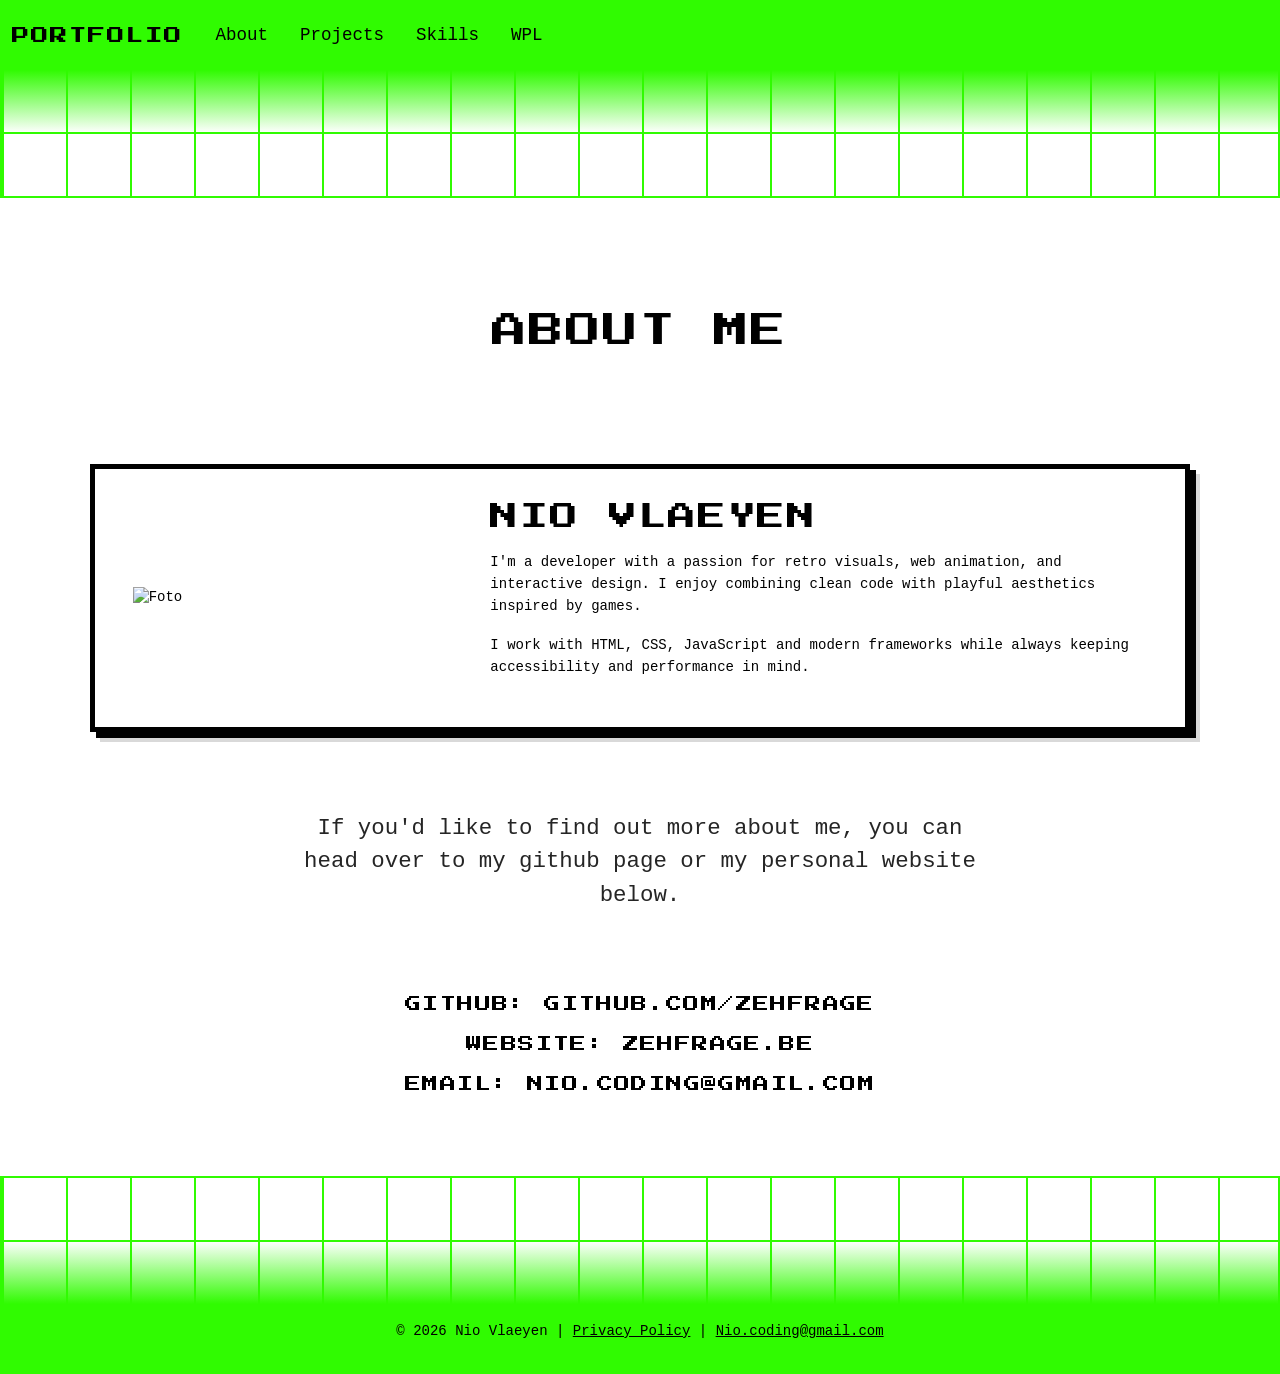
==== commit bb55a9f6: "Skills updated + images changed in size + WPL added to projects + WPL page added" ====
--- a/about.html
+++ b/about.html
@@ -25,14 +25,14 @@
                     <li class="nav-item">
                         <a class="nav-link" href="#">About</a>
                     </li>
-                    <!-- <li class="nav-item">
-                        <a class="nav-link" href="contact.html">Contact</a>
-                    </li> -->
                     <li class="nav-item">
                         <a class="nav-link" href="projects.html">Projects</a>
                     </li>
                     <li class="nav-item">
                         <a class="nav-link" href="skills.html">Skills</a>
+                    </li>
+                    <li class="nav-item">
+                        <a class="nav-link" href="wpl.html">WPL</a>
                     </li>
             </div>
         </div>
--- a/assets/CSS/style.css
+++ b/assets/CSS/style.css
@@ -1,552 +1,644 @@
 /* GENERAL */
 :root {
-    --bs-primary: #30FB01;
-    --bs-primary-rgb: 48, 251, 1;
-    --retro-font: 'Press Start 2P', JetBrains Mono, monospace;
-    --grid-size: 64px;
-    --grid-line-width: 2px;
-    --grid-line-color: #30FB01;
-    --grid-height: 128px;
-}
-
-@import url('https://fonts.googleapis.com/css2?family=Press+Start+2P&display=swap');
-
-html, body {
-    margin: 0;
-    padding: 0;
-    height: 100%;
-    background-color: #fff;
-    color: #000;
-    font-family: JetBrains Mono, monospace;
-}
-
+  --bs-primary: #30fb01;
+  --bs-primary-rgb: 48, 251, 1;
+  --retro-font: "Press Start 2P", JetBrains Mono, monospace;
+  --grid-size: 64px;
+  --grid-line-width: 2px;
+  --grid-line-color: #30fb01;
+  --grid-height: 128px;
+}
+
+@import url("https://fonts.googleapis.com/css2?family=Press+Start+2P&display=swap");
+
+html,
 body {
-    font-family: JetBrains Mono, monospace;
+  margin: 0;
+  padding: 0;
+  height: 100%;
+  background-color: #fff;
+  color: #000;
+  font-family:
+    JetBrains Mono,
+    monospace;
+}
+
+body {
+  font-family:
+    JetBrains Mono,
+    monospace;
 }
 
 /* Retro font application */
 .moving-grid-name,
 .navbar-brand,
-h1, h2,
+h1,
+h2,
 .player-tag,
 .home-button {
-    font-family: var(--retro-font);
-    letter-spacing: .06em;
-    text-transform: uppercase;
+  font-family: var(--retro-font);
+  letter-spacing: 0.06em;
+  text-transform: uppercase;
 }
 
 /* Moving grid header/footer */
 .moving-grid-header,
 .moving-grid-footer {
-    width: 100%;
-    height: var(--grid-height);
-    overflow: hidden;
-    position: relative;
-    background: transparent;
-    border: solid 2px #30FB01;
+  width: 100%;
+  height: var(--grid-height);
+  overflow: hidden;
+  position: relative;
+  background: transparent;
+  border: solid 2px #30fb01;
 }
 
 .moving-grid-header::before,
 .moving-grid-footer::before {
-    content: "";
-    position: absolute;
-    inset: 0;
-    z-index: 0;
-    background-image:
-        repeating-linear-gradient(90deg, var(--grid-line-color) 0 var(--grid-line-width), transparent var(--grid-line-width) var(--grid-size)),
-        repeating-linear-gradient(0deg, var(--grid-line-color) 0 var(--grid-line-width), transparent var(--grid-line-width) var(--grid-size));
-    background-size: var(--grid-size) var(--grid-size), var(--grid-size) var(--grid-size);
-    background-position: var(--grid-size) 0, var(--grid-size) 0;
-    opacity: 1;
-    pointer-events: none;
-    animation: grid-slide 10s linear infinite;
+  content: "";
+  position: absolute;
+  inset: 0;
+  z-index: 0;
+  background-image:
+    repeating-linear-gradient(
+      90deg,
+      var(--grid-line-color) 0 var(--grid-line-width),
+      transparent var(--grid-line-width) var(--grid-size)
+    ),
+    repeating-linear-gradient(
+      0deg,
+      var(--grid-line-color) 0 var(--grid-line-width),
+      transparent var(--grid-line-width) var(--grid-size)
+    );
+  background-size:
+    var(--grid-size) var(--grid-size),
+    var(--grid-size) var(--grid-size);
+  background-position:
+    var(--grid-size) 0,
+    var(--grid-size) 0;
+  opacity: 1;
+  pointer-events: none;
+  animation: grid-slide 10s linear infinite;
 }
 
 .moving-grid-header {
-    background-image: linear-gradient(to top, white, white, #30FB01);
-    margin-bottom: 5rem;
-    border-top: none;
+  background-image: linear-gradient(to top, white, white, #30fb01);
+  margin-bottom: 5rem;
+  border-top: none;
 }
 
 .moving-grid-footer {
-    background-image: linear-gradient(to bottom, white, white, #30FB01);
-    margin-top: 5rem;
-    border-bottom: none;
+  background-image: linear-gradient(to bottom, white, white, #30fb01);
+  margin-top: 5rem;
+  border-bottom: none;
 }
 
 @keyframes grid-slide {
-    from { background-position: var(--grid-size) 0, var(--grid-size) 0; }
-    to { background-position: 0 0, 0 0; }
+  from {
+    background-position:
+      var(--grid-size) 0,
+      var(--grid-size) 0;
+  }
+  to {
+    background-position:
+      0 0,
+      0 0;
+  }
 }
 
 /* Navbar and footer */
 .navbar {
-    border: none;
-    min-height: 70px;
-    margin: 0;
+  border: none;
+  min-height: 70px;
+  margin: 0;
 }
 
 .footer {
-    background-color: #30FB01;
-    min-height: 70px;
-    max-height: 70px;
-    align-content: center;
-    text-align: center;
+  background-color: #30fb01;
+  min-height: 70px;
+  max-height: 70px;
+  align-content: center;
+  text-align: center;
 }
 
 /* PROJECTS */
 .projects-grid,
 .skill-grid {
-    display: grid;
-    grid-template-columns: 1fr;
-    gap: 2.5rem;
-    max-width: 1100px;
-    margin: 0 auto;
+  display: grid;
+  grid-template-columns: 1fr;
+  gap: 2.5rem;
+  max-width: 1100px;
+  margin: 0 auto;
 }
 
 .project-card,
 .skill-card {
-    background: #fff;
-    border: 2px solid #000;
-    padding: 1.5rem;
-    position: relative;
-    min-height: 200px;
-    box-shadow: 6px 6px 0 #000, 10px 10px 0 rgba(0, 0, 0, 0.15);
-    transition: transform 0.2s ease, box-shadow 0.2s ease;
-    width: 100%;
-    max-width: 530px;
-    margin: 0 auto;
+  background: #fff;
+  border: 2px solid #000;
+  padding: 1.5rem;
+  position: relative;
+  min-height: 200px;
+  box-shadow:
+    6px 6px 0 #000,
+    10px 10px 0 rgba(0, 0, 0, 0.15);
+  transition:
+    transform 0.2s ease,
+    box-shadow 0.2s ease;
+  width: 100%;
+  max-width: 530px;
+  margin: 0 auto;
 }
 
 .project-card {
-    min-height: 500px;
-    max-height: 600px;
+  min-height: 500px;
+  max-height: 600px;
 }
 
 .project-card:hover,
 .skill-card:hover {
-    transform: translate(-4px, -4px);
-    box-shadow: 10px 10px 0 #000, 14px 14px 0 rgba(0, 0, 0, 0.2);
+  transform: translate(-4px, -4px);
+  box-shadow:
+    10px 10px 0 #000,
+    14px 14px 0 rgba(0, 0, 0, 0.2);
 }
 
 .project-card h3,
 .skill-card h3 {
-    font-family: var(--retro-font);
-    font-size: 1rem;
-    margin-bottom: 0.5rem;
+  font-family: var(--retro-font);
+  font-size: 1rem;
+  margin-bottom: 0.5rem;
 }
 
 .project-card p {
-    font-size: 0.9rem;
-    line-height: 1.4;
+  font-size: 0.9rem;
+  line-height: 1.4;
 }
 
 .project-tag {
-    display: inline-block;
-    margin-top: 1rem;
-    font-size: 0.7rem;
-    border: 1px solid #000;
-    padding: 0.25rem 0.5rem;
+  display: inline-block;
+  margin-top: 1rem;
+  font-size: 0.7rem;
+  border: 1px solid #000;
+  padding: 0.25rem 0.5rem;
 }
 
 .project-tags {
-    display: flex;
-    flex-wrap: wrap;
-    gap: 0.5rem;
-    margin-top: 0.75rem;
-    padding: 0;
-    list-style: none;
+  display: flex;
+  flex-wrap: wrap;
+  gap: 0.5rem;
+  margin-top: 0.75rem;
+  padding: 0;
+  list-style: none;
 }
 
 .project-tags li {
-    font-size: 0.65rem;
-    padding: 0.3rem 0.5rem;
-    border: 1px solid #000;
-    white-space: nowrap;
+  font-size: 0.65rem;
+  padding: 0.3rem 0.5rem;
+  border: 1px solid #000;
+  white-space: nowrap;
 }
 
 .project-image {
-    height: 250px;
-    overflow: hidden;
-    display: flex;
-    align-items: center;
-    justify-content: center;
-    margin-bottom: 1rem;
+  height: 250px;
+  overflow: hidden;
+  display: flex;
+  align-items: center;
+  justify-content: center;
+  margin-bottom: 1rem;
 }
 
 .project-image img {
-    width: 100%;
-    height: auto;
-    display: block;
-    border: 2px solid #000;
-    box-shadow: 4px 4px 0 #000;
+  width: 100%;
+  height: auto;
+  display: block;
+  border: 2px solid #000;
+  box-shadow: 4px 4px 0 #000;
 }
 
 .page-title {
-    align-content: center;
-    padding: 2rem;
-    text-align: center;
+  align-content: center;
+  padding: 2rem;
+  text-align: center;
 }
 
 .intro,
 .about-intro {
-    max-width: 700px;
-    margin: 0 auto 4rem;
-    font-size: 1.4rem;
-    opacity: 0.85;
-    align-content: center;
-    text-align: center;
+  max-width: 700px;
+  margin: 0 auto 4rem;
+  font-size: 1.4rem;
+  opacity: 0.85;
+  align-content: center;
+  text-align: center;
 }
 
 @media (min-width: 768px) {
-    .projects-grid,
-    .skill-grid {
-        grid-template-columns: repeat(2, 1fr);
-    }
+  .projects-grid,
+  .skill-grid {
+    grid-template-columns: repeat(2, 1fr);
+  }
 }
 
 @media (max-width: 700px) {
-    .projects-grid {
-        grid-template-columns: 1fr;
-    }
+  .projects-grid {
+    grid-template-columns: 1fr;
+  }
 }
 
 /* SKILLS */
 .skill-metric {
-    margin-top: 0.75rem;
+  margin-top: 0.75rem;
 }
 
 .metric-label {
-    display: block;
-    font-size: 0.65rem;
-    letter-spacing: 0.1em;
-    text-transform: uppercase;
-    margin-bottom: 0.25rem;
-    opacity: 0.8;
+  display: block;
+  font-size: 0.65rem;
+  letter-spacing: 0.1em;
+  text-transform: uppercase;
+  margin-bottom: 0.25rem;
+  opacity: 0.8;
 }
 
 .progress-bar.enjoyment {
-    background-color: var(--bs-primary);
+  background-color: var(--bs-primary);
 }
 
 .progress-bar.usage {
-    opacity: 0.75;
+  opacity: 0.75;
 }
 
 /* ABOUT */
 .about-section {
-    background: #fff;
-    border: 2px solid #000;
-    padding: 1.5rem;
-    position: relative;
-    box-shadow: 6px 6px 0 #000, 10px 10px 0 rgba(0, 0, 0, 0.15);
-    transition: transform 0.2s ease, box-shadow 0.2s ease;
-    display: grid;
-    grid-template-columns: 1fr;
-    gap: 2rem;
-    max-width: 1100px;
-    margin: 5rem auto;
-    padding: 2rem;
-    align-items: center;
-    border: solid 5px #000;
+  background: #fff;
+  border: 2px solid #000;
+  padding: 1.5rem;
+  position: relative;
+  box-shadow:
+    6px 6px 0 #000,
+    10px 10px 0 rgba(0, 0, 0, 0.15);
+  transition:
+    transform 0.2s ease,
+    box-shadow 0.2s ease;
+  display: grid;
+  grid-template-columns: 1fr;
+  gap: 2rem;
+  max-width: 1100px;
+  margin: 5rem auto;
+  padding: 2rem;
+  align-items: center;
+  border: solid 5px #000;
 }
 
 .about-section:hover {
-    transform: translate(-4px, -4px);
-    box-shadow: 10px 10px 0 #000, 14px 14px 0 rgba(0, 0, 0, 0.2);
+  transform: translate(-4px, -4px);
+  box-shadow:
+    10px 10px 0 #000,
+    14px 14px 0 rgba(0, 0, 0, 0.2);
 }
 
 .selfie {
-    max-width: 400px;
+  max-width: 400px;
 }
 
 .about-image img {
-    width: 100%;
-    max-width: 320px;
-    display: block;
-    margin: 0 auto;
+  width: 100%;
+  max-width: 320px;
+  display: block;
+  margin: 0 auto;
 }
 
 .about-content h2 {
-    margin-bottom: 1rem;
+  margin-bottom: 1rem;
 }
 
 .about-content p {
-    margin-bottom: 1rem;
-    line-height: 1.6;
+  margin-bottom: 1rem;
+  line-height: 1.6;
 }
 
 @media (min-width: 768px) {
-    .about-section {
-        grid-template-columns: 1fr 2fr;
-    }
+  .about-section {
+    grid-template-columns: 1fr 2fr;
+  }
 }
 
 /* INDEX */
 .page-loader {
-    position: fixed;
-    inset: 0;
-    background: #fff;
-    display: flex;
-    align-items: center;
-    justify-content: center;
-    z-index: 9999;
-    transition: opacity .9s ease, visibility .9s ease;
+  position: fixed;
+  inset: 0;
+  background: #fff;
+  display: flex;
+  align-items: center;
+  justify-content: center;
+  z-index: 9999;
+  transition:
+    opacity 0.9s ease,
+    visibility 0.9s ease;
 }
 
 .page-loader.loaded {
-    opacity: 0;
-    visibility: hidden;
-    pointer-events: none;
+  opacity: 0;
+  visibility: hidden;
+  pointer-events: none;
 }
 
 .retro-loader {
-    text-align: center;
-    color: #000;
-    font-family: var(--retro-font);
+  text-align: center;
+  color: #000;
+  font-family: var(--retro-font);
 }
 
 .retro-loader .bars {
-    display: flex;
-    gap: 8px;
-    margin-bottom: 12px;
+  display: flex;
+  gap: 8px;
+  margin-bottom: 12px;
 }
 
 .retro-loader .bar {
-    display: block;
-    width: 12px;
-    height: 12px;
-    background: var(--bs-primary);
-    box-shadow: 0 0 0 1px rgba(0, 0, 0, 0.25) inset;
-    transform-origin: center bottom;
-    animation: bar-pop 1200ms cubic-bezier(.2, .9, .2, 1) infinite;
-}
-
-.retro-loader .bar:nth-child(2) { animation-delay: 120ms; }
-.retro-loader .bar:nth-child(3) { animation-delay: 240ms; }
-.retro-loader .bar:nth-child(4) { animation-delay: 360ms; }
-.retro-loader .bar:nth-child(5) { animation-delay: 480ms; }
+  display: block;
+  width: 12px;
+  height: 12px;
+  background: var(--bs-primary);
+  box-shadow: 0 0 0 1px rgba(0, 0, 0, 0.25) inset;
+  transform-origin: center bottom;
+  animation: bar-pop 1200ms cubic-bezier(0.2, 0.9, 0.2, 1) infinite;
+}
+
+.retro-loader .bar:nth-child(2) {
+  animation-delay: 120ms;
+}
+.retro-loader .bar:nth-child(3) {
+  animation-delay: 240ms;
+}
+.retro-loader .bar:nth-child(4) {
+  animation-delay: 360ms;
+}
+.retro-loader .bar:nth-child(5) {
+  animation-delay: 480ms;
+}
 
 .retro-loader .loader-text {
-    font-size: 12px;
-    opacity: .85;
+  font-size: 12px;
+  opacity: 0.85;
 }
 
 @keyframes bar-pop {
-    0% { transform: scaleY(.25); opacity: .4; }
-    50% { transform: scaleY(1.25); opacity: 1; }
-    100% { transform: scaleY(.25); opacity: .4; }
+  0% {
+    transform: scaleY(0.25);
+    opacity: 0.4;
+  }
+  50% {
+    transform: scaleY(1.25);
+    opacity: 1;
+  }
+  100% {
+    transform: scaleY(0.25);
+    opacity: 0.4;
+  }
 }
 
 @media (prefers-reduced-motion: reduce) {
-    .retro-loader .bar {
-        animation: none;
-        opacity: 1;
-        transform: scaleY(1);
-    }
+  .retro-loader .bar {
+    animation: none;
+    opacity: 1;
+    transform: scaleY(1);
+  }
 }
 
 .grid-floor-1 {
-    position: absolute;
-    width: 200%;
-    height: 1000%;
-    left: -50%;
-    top: 30%;
-    background-image:
-        repeating-linear-gradient(90deg, #30FB01 0 2px, transparent 1px 64px),
-        repeating-linear-gradient(0deg, #30FB01 0 2px, transparent 2px 64px);
-    transform-origin: top center;
+  position: absolute;
+  width: 200%;
+  height: 1000%;
+  left: -50%;
+  top: 30%;
+  background-image:
+    repeating-linear-gradient(90deg, #30fb01 0 2px, transparent 1px 64px),
+    repeating-linear-gradient(0deg, #30fb01 0 2px, transparent 2px 64px);
+  transform-origin: top center;
+  transform: rotateX(65deg) translateY(0);
+  animation: grid-scroll 6s linear infinite;
+  will-change: transform;
+  mask-image: linear-gradient(to bottom, transparent 0%, black 20%, black 100%);
+}
+
+@keyframes grid-scroll {
+  from {
     transform: rotateX(65deg) translateY(0);
-    animation: grid-scroll 6s linear infinite;
-    will-change: transform;
-    mask-image: linear-gradient(to bottom, transparent 0%, black 20%, black 100%);
-}
-
-@keyframes grid-scroll {
-    from { transform: rotateX(65deg) translateY(0); }
-    to { transform: rotateX(65deg) translateY(64px); }
+  }
+  to {
+    transform: rotateX(65deg) translateY(64px);
+  }
 }
 
 /* Menu and buttons */
 .menu-podium {
-    display: grid;
-    grid-template-columns: repeat(3, auto);
-    grid-template-rows: auto;
-    gap: 2rem;
-    justify-content: center;
-    align-items: center;
-    margin: 0 auto;
+  display: grid;
+  grid-template-columns: repeat(3, auto);
+  grid-template-rows: auto;
+  gap: 2rem;
+  justify-content: center;
+  align-items: center;
+  margin: 0 auto;
 }
 
 .menu-item a {
-    display: block;
-    width: 200px;
-    padding: 1rem 2.5rem;
-    border: 3px solid #000;
-    background: #fff;
-    color: #000;
-    font-family: var(--retro-font);
-    text-decoration: none;
-    box-shadow: 0 4px 0 #000;
-    transition: transform 0.2s ease, background 0.2s ease;
-    text-align: center;
-    margin: 0 auto;
-    transform-origin: center;
+  display: block;
+  width: 200px;
+  padding: 1rem 2.5rem;
+  border: 3px solid #000;
+  background: #fff;
+  color: #000;
+  font-family: var(--retro-font);
+  text-decoration: none;
+  box-shadow: 0 4px 0 #000;
+  transition:
+    transform 0.2s ease,
+    background 0.2s ease;
+  text-align: center;
+  margin: 0 auto;
+  transform-origin: center;
 }
 
 .menu-item.primary a {
-    width: 240px;
-    padding: 1.2rem 2.5rem;
-    font-size: 1.2rem;
+  width: 240px;
+  padding: 1.2rem 2.5rem;
+  font-size: 1.2rem;
 }
 
 .menu-item a:hover {
-    background: var(--bs-primary);
-    transform: scale(1.1);
-}
-
-.menu-item.primary { grid-column: 2; }
-.menu-item.secondary.left { grid-column: 1; }
-.menu-item.secondary.right { grid-column: 3; }
+  background: var(--bs-primary);
+  transform: scale(1.1);
+}
+
+.menu-item.primary {
+  grid-column: 2;
+}
+.menu-item.secondary.left {
+  grid-column: 1;
+}
+.menu-item.secondary.right {
+  grid-column: 3;
+}
 
 .game-menu {
-    position: relative;
-    z-index: 2;
-    text-align: center;
-    top: 60%;
-    left: 50%;
-    transform: translate(-50%, -50%);
-    width: 100%;
+  position: relative;
+  z-index: 2;
+  text-align: center;
+  top: 60%;
+  left: 50%;
+  transform: translate(-50%, -50%);
+  width: 100%;
 }
 
 .game-title {
-    font-size: clamp(32px, 6vw, 72px);
-    margin-bottom: 2rem;
-    letter-spacing: 0.2em;
-    text-align: center;
-    font-family: var(--retro-font);
-    padding-bottom: 8rem;
+  font-size: clamp(32px, 6vw, 72px);
+  margin-bottom: 2rem;
+  letter-spacing: 0.2em;
+  text-align: center;
+  font-family: var(--retro-font);
+  padding-bottom: 8rem;
 }
 
 .game-scene {
-    position: relative;
-    height: 100vh;
-    width: 100vw;
-    overflow: hidden;
-    perspective: 900px;
-    background: #fff;
-    background-image: linear-gradient(to top, white, white, #30FB01);
+  position: relative;
+  height: 100vh;
+  width: 100vw;
+  overflow: hidden;
+  perspective: 900px;
+  background: #fff;
+  background-image: linear-gradient(to top, white, white, #30fb01);
 }
 
 .player-tag {
-    position: absolute;
-    top: 5%;
-    left: 5%;
-    color: #000;
-    padding: 10px;
+  position: absolute;
+  top: 5%;
+  left: 5%;
+  color: #000;
+  padding: 10px;
 }
 
 .game-menu ul {
-    list-style: none;
-    padding: 0;
-    margin: 0;
+  list-style: none;
+  padding: 0;
+  margin: 0;
 }
 
 .game-menu li {
-    margin: 1rem 0;
+  margin: 1rem 0;
 }
 
 /* Responsive adjustments */
 @media (max-width: 767px) {
-    .menu-podium {
-        grid-template-columns: 1fr;
-        grid-template-rows: auto auto auto;
-        gap: 1rem;
-        justify-items: center;
-    }
-
-    .menu-item.primary { grid-column: 1; grid-row: 1; }
-    .menu-item.secondary.left { grid-column: 1; grid-row: 2; }
-    .menu-item.secondary.right { grid-column: 1; grid-row: 3; }
-
-    .grid-floor-1 { display: none; }
+  .menu-podium {
+    grid-template-columns: 1fr;
+    grid-template-rows: auto auto auto;
+    gap: 1rem;
+    justify-items: center;
+  }
+
+  .menu-item.primary {
+    grid-column: 1;
+    grid-row: 1;
+  }
+  .menu-item.secondary.left {
+    grid-column: 1;
+    grid-row: 2;
+  }
+  .menu-item.secondary.right {
+    grid-column: 1;
+    grid-row: 3;
+  }
+
+  .grid-floor-1 {
+    display: none;
+  }
 }
 
 /* Light theme adjustments */
 main,
 .container,
-h1, h2, h3, h4, h5, h6,
+h1,
+h2,
+h3,
+h4,
+h5,
+h6,
 p,
 label,
 .form-check-label,
 .card,
 .card-body {
-    color: #000;
-}
-
-.nav-pills .nav-link.active { color: #000 !important; }
-
-h1, h2, h3, h4, h5, h6 { color: #000 !important; }
+  color: #000;
+}
+
+.nav-pills .nav-link.active {
+  color: #000 !important;
+}
+
+h1,
+h2,
+h3,
+h4,
+h5,
+h6 {
+  color: #000 !important;
+}
 
 @media (prefers-reduced-motion: reduce) {
-    .moving-grid-header::before { animation: none; }
-}
-
-
-
-
-
+  .moving-grid-header::before {
+    animation: none;
+  }
+}
 
 .contact-info {
-    margin: 2rem auto;
-    text-align: center; /* Center horizontally */
-    max-width: 600px; /* Limit width for better readability */
-    font-family: var(--retro-font);
-    letter-spacing: 0.1em;
-    text-transform: uppercase; /* Match your retro style */
+  margin: 2rem auto;
+  text-align: center; /* Center horizontally */
+  max-width: 600px; /* Limit width for better readability */
+  font-family: var(--retro-font);
+  letter-spacing: 0.1em;
+  text-transform: uppercase; /* Match your retro style */
 }
 
 .contact-title {
-    margin: 1rem 0;
-    font-size: 1rem; /* Larger text */
-    color: #000;
+  margin: 1rem 0;
+  font-size: 1rem; /* Larger text */
+  color: #000;
 }
 
 .contact-link {
-    color: #000;
-    text-decoration: none;
-    transition: color 0.2s ease;
+  color: #000;
+  text-decoration: none;
+  transition: color 0.2s ease;
 }
 
 .contact-link:hover {
-    color: var(--bs-primary);
-}
-
-
+  color: var(--bs-primary);
+}
 
 .lock-overlay {
-    position: absolute;
-    inset: 0;
-    background: rgba(255, 255, 255, 0.75);
-    display: flex;
-    flex-direction: column;
-    align-items: center;
-    justify-content: center;
-    font-family: var(--retro-font);
-    font-size: 0.8rem;
-    letter-spacing: 0.1em;
-    pointer-events: none;
+  position: absolute;
+  inset: 0;
+  background: rgba(255, 255, 255, 0.75);
+  display: flex;
+  flex-direction: column;
+  align-items: center;
+  justify-content: center;
+  font-family: var(--retro-font);
+  font-size: 0.8rem;
+  letter-spacing: 0.1em;
+  pointer-events: none;
 }
 
 .lock-overlay img {
-    width: 48px; /* Adjust size as needed */
-    height: 48px; /* Adjust size as needed */
-    margin-bottom: 0.5rem;
+  width: 48px; /* Adjust size as needed */
+  height: 48px; /* Adjust size as needed */
+  margin-bottom: 0.5rem;
 }
 
 .lock-overlay::after {
-    content: "COMING SOON";
-    font-size: 0.7rem;
-    color: #000;
-}
-
+  content: "COMING SOON";
+  font-size: 0.7rem;
+  color: #000;
+}
+
+.qern {
+  text-decoration: none;
+}
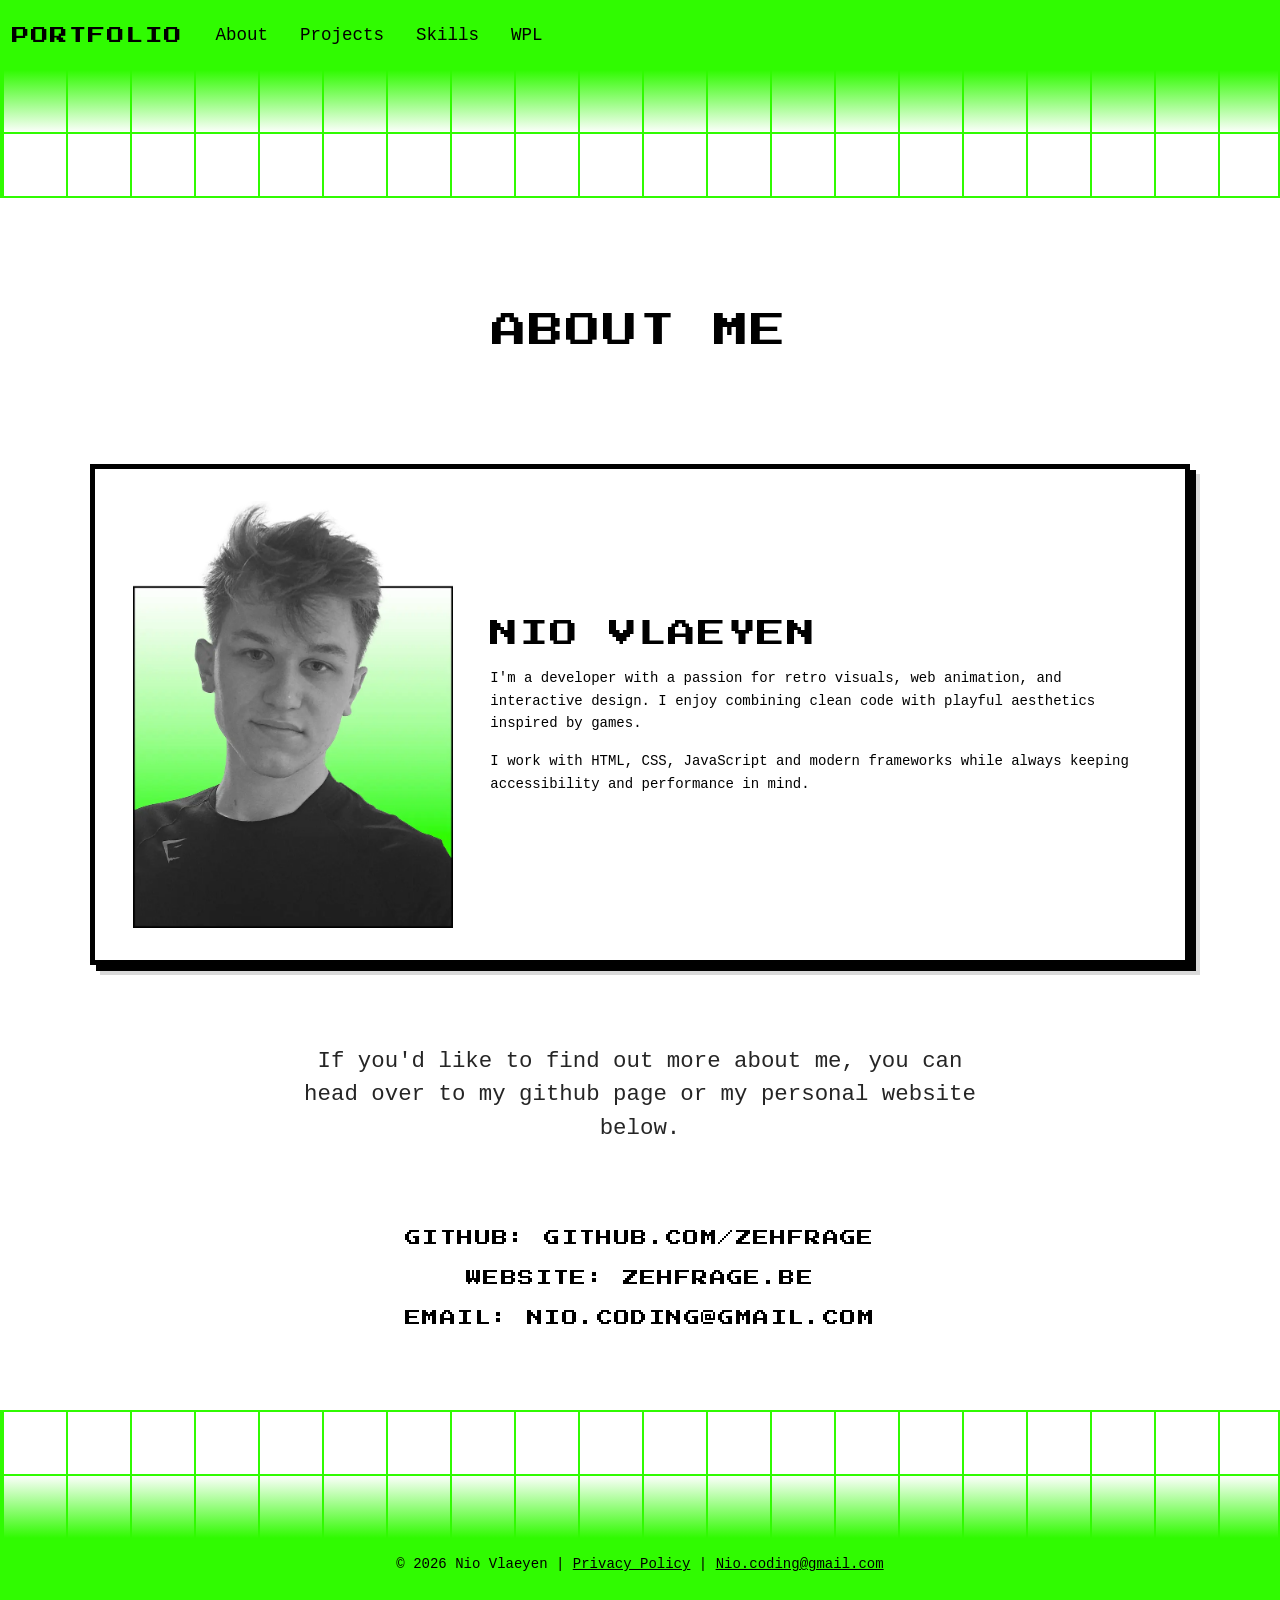
==== commit e6448d17: "about pic url edited" ====
--- a/about.html
+++ b/about.html
@@ -45,7 +45,7 @@
     <main class="container">
         <h1 class="page-title">About me</h1>
         <section class="about-section">
-            <div class="about-image"><img class="selfie" src="assets/Images/SelfieBackground.png" alt="Foto"></div>
+            <div class="about-image"><img class="selfie" src="assets/Images/SelfieBackground.webp" alt="Foto"></div>
             <div class="about-content">
                 <h2>Nio Vlaeyen</h2>
                 <p>
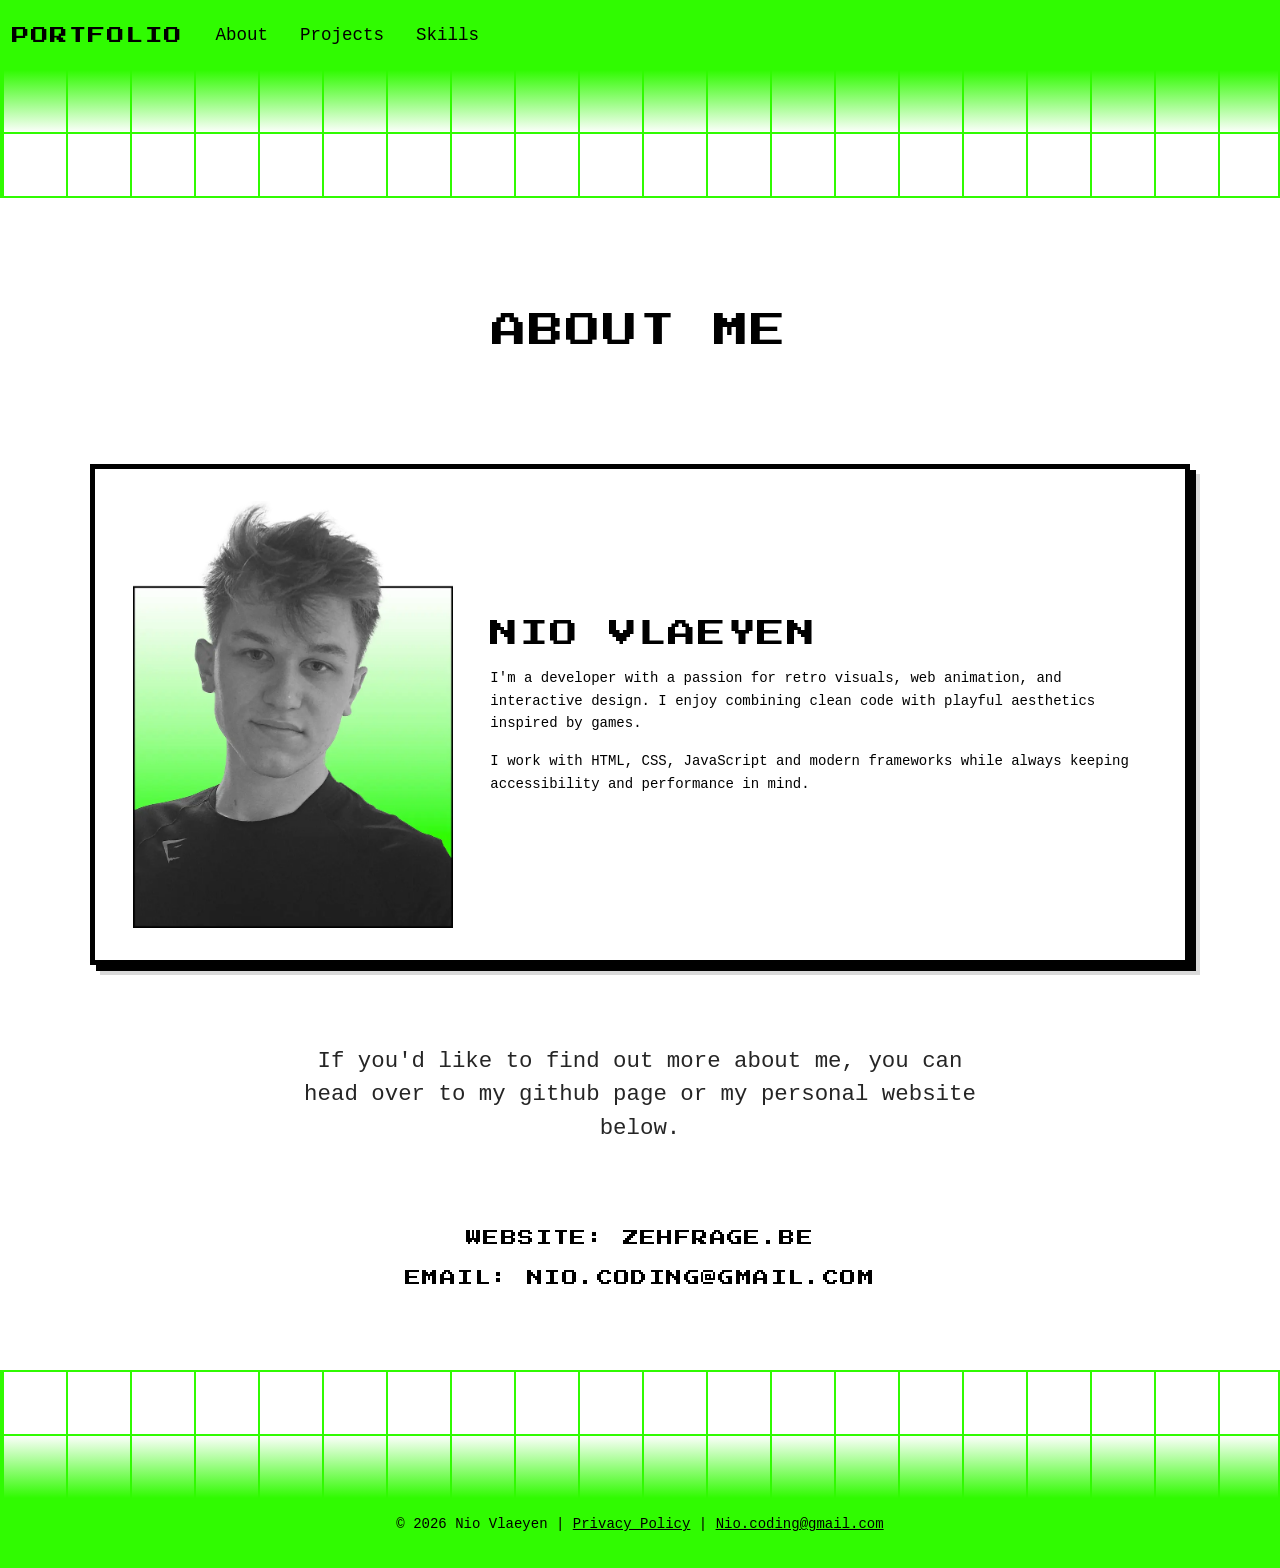
==== commit 0ab08947: "aanpassingen voor Stage" ====
--- a/about.html
+++ b/about.html
@@ -31,9 +31,6 @@
                     <li class="nav-item">
                         <a class="nav-link" href="skills.html">Skills</a>
                     </li>
-                    <li class="nav-item">
-                        <a class="nav-link" href="wpl.html">WPL</a>
-                    </li>
             </div>
         </div>
     </nav>
@@ -66,8 +63,8 @@
             </p>
         </section>
         <div class="contact-info">
-            <p class="contact-title">Github: <a href="https://github.com/zehfrage" target="_blank"
-                    class="contact-link">github.com/zehfrage</a></p>
+            <!-- <p class="contact-title">Github: <a href="https://github.com/zehfrage" target="_blank"
+                    class="contact-link">github.com/zehfrage</a></p> -->
             <p class="contact-title">Website: <a href="https://zehfrage.be" target="_blank"
                     class="contact-link">zehfrage.be</a></p>
             <p class="contact-title">Email: <a href="mailto:nio.coding@gmail.com"
